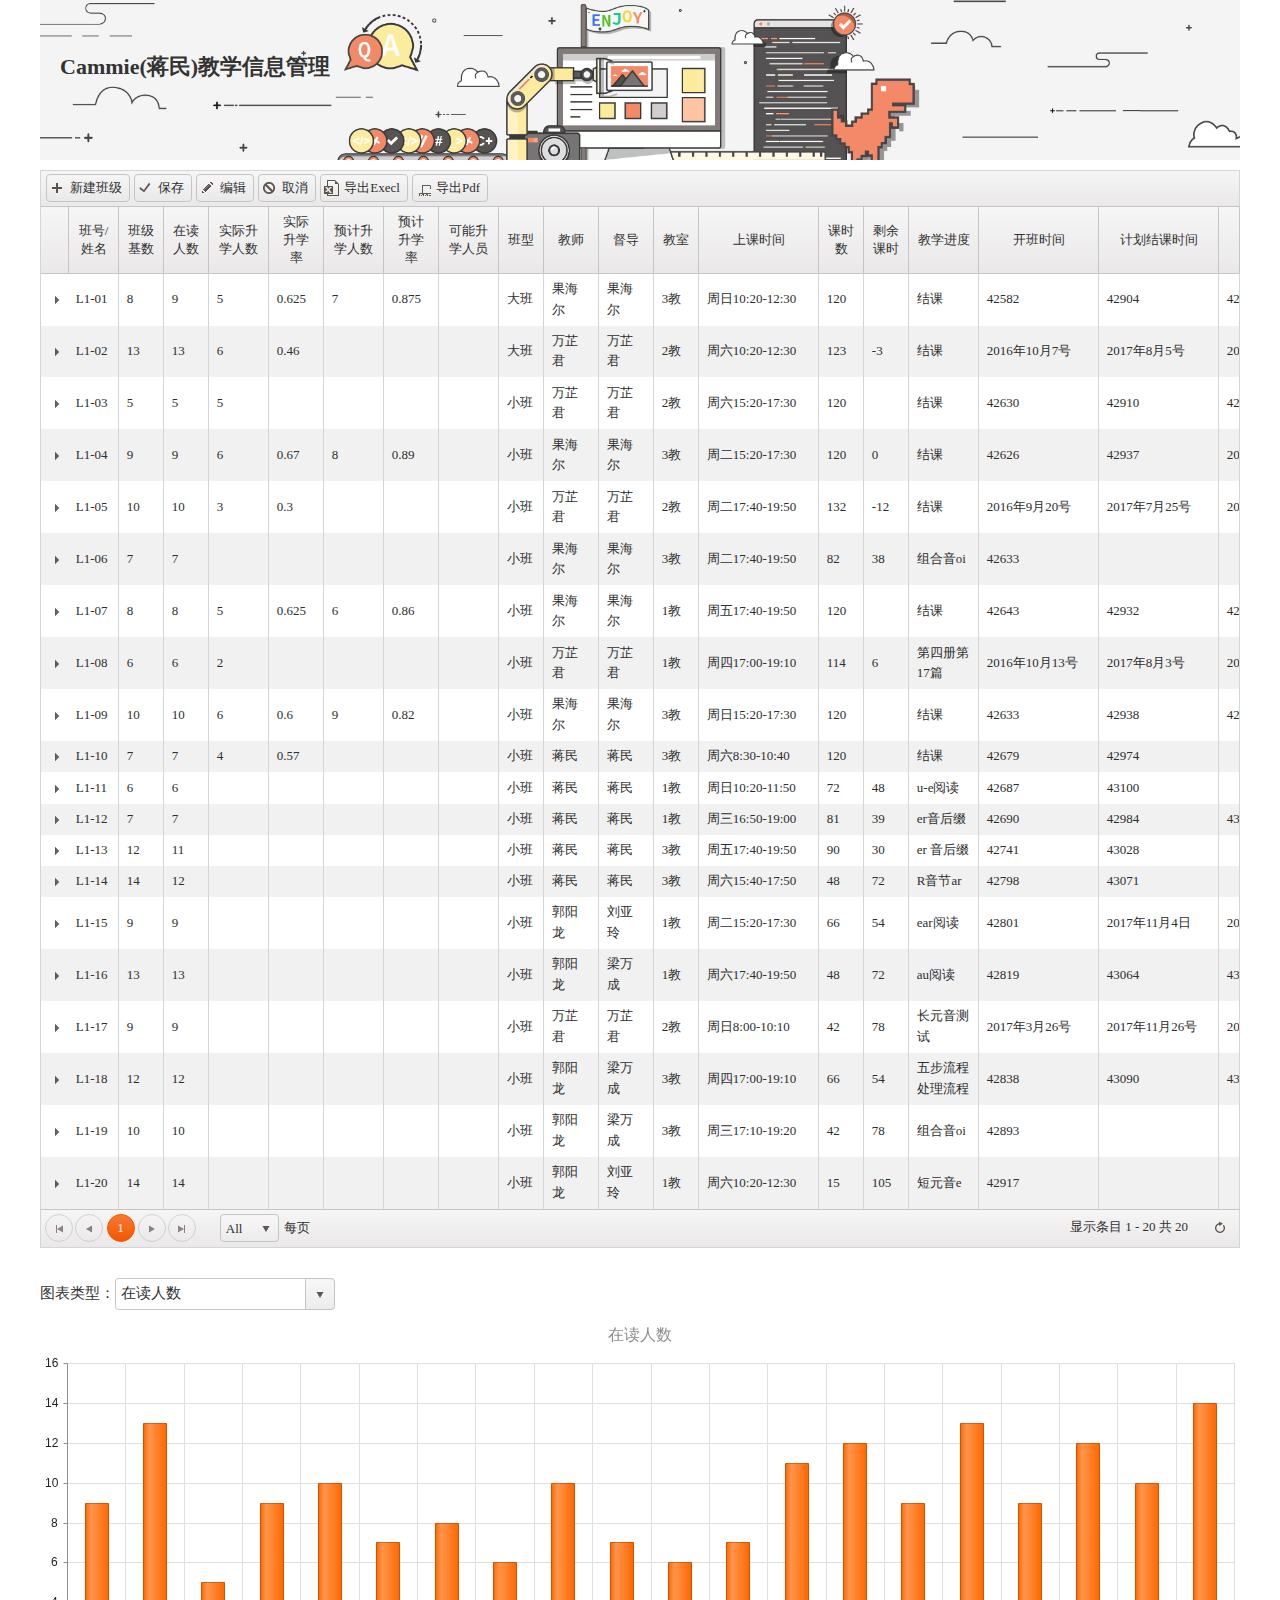
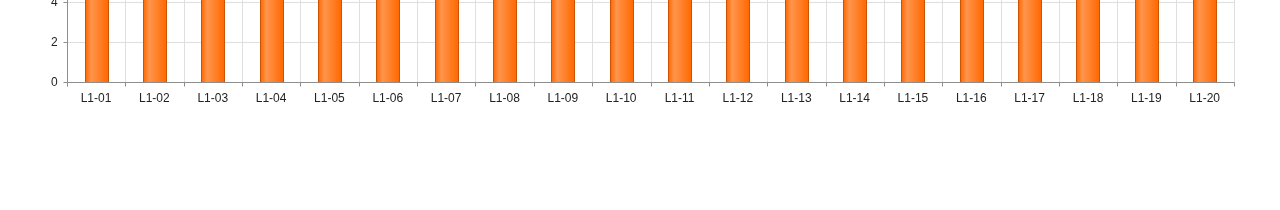
==== index.html @ ca23322d "first commit" ====
<!DOCTYPE html>
<html>
<head>
<title>教学信息管理系统</title>
<meta charset="utf-8">
<link href="KendoUI/styles/kendo.common.min.css" rel="stylesheet"> 
<link href="KendoUI/styles/kendo.rtl.min.css" rel="stylesheet"> 
<link href="KendoUI/styles/kendo.default.min.css" rel="stylesheet"> 
<link href="KendoUI/styles/kendo.dataviz.min.css" rel="stylesheet"> 
<link href="KendoUI/styles/kendo.dataviz.default.min.css" rel="stylesheet"> 
<link href="css/smallSystem.css" rel="stylesheet">
<script src="KendoUI/js/jquery.min.js" type="text/javascript"></script> 
<script src="KendoUI/js/jszip.min.js"></script>
<script src="KendoUI/js/kendo.all.min.js" type="text/javascript"></script>
<!-- <script src="KendoUI/js/console.js" type="text/javascript"></script>  -->
<script src="KendoUI/js/messages/kendo.messages.zh-CN.js" type="text/javascript"></script>
<script src="KendoUI/js/cultures/kendo.culture.zh-CN.js" type="text/javascript"></script>
<style>
#grid{
  font-size: 13px;
}
/*自动换行*/
.k-grid-header th.k-header > .k-link {
  overflow: visible !important;
  word-wrap:break-word !important;
  white-space:normal !important;
  word-break:break-all;
  table-layout:fixed !important;
}
/*自动换行*/
.k-grid-header th.k-header {
    vertical-align: middle !important;
    height: auto !important;
    table-layout:fixed !important;
    text-align: center !important;
    white-space: normal !important;
}
.k-edit-form-container {
     width: 100%; 
}
.popup-editor-table{
  margin:0 3%;
  width:94%;
}
.popup-editor-table tr{
  height:30px;
  line-height: 30px;
}
.popup-editor-table tr td label{
  display: inline-block;
  width:85px;
}
.k-edit-form-container {
    margin-top:-10px;
}
.bar{
  /*width:900px;*/
  margin: 0 auto;
}
</style>

<script id="class-etail-template" type="text/x-kendo-template">
   <div class="studentGrid"></div>
</script>

<script id="popup-editor" type="text/x-kendo-template">
  <div class="tabstrip">
       <ul>
          <li class="k-state-active">班级</li>
          <li>学生</li>
       </ul>
       <div>
         <table class="popup-editor-table">
         <tbody>
           <tr>
             <td><label>班号/姓名：</label><input name="className" class="k-textbox"/></td>
             <td><label>班级基数：</label><input name="base" class="k-textbox"/></td>
           </tr>
           <tr>
             <td><label>在读人数：</label><input name="studying" class="k-textbox"/></td>
             <td><label>实际升学人数：</label><input name="actualEnrollment" class="k-textbox"/></td>
           </tr>
           <tr>
             <td><label>实际升学率：</label><input name="actualEnrollmentRate" class="k-textbox"/></td>
             <td><label>预计升学人数：</label><input name="expectEnrollment" class="k-textbox"/></td>
           </tr>
           <tr>
             <td><label>可能升学人员：</label><input name="execptEnrollmentStutents" class="k-textbox"/></td>
             <td><label>班型：</label><input name="classType" class="k-textbox"/></td>
           </tr>
           <tr>
             <td><label>教师：</label><input name="teacher" class="k-textbox"/></td>
             <td><label>督导：</label><input name="supervisor" class="k-textbox"/></td>
           </tr>
           <tr>
             <td><label>教室：</label><input name="classRoom" class="k-textbox"/></td>
             <td><label>上课时间：</label><input name="classTime" class="k-textbox"/></td>
           </tr>
           <tr>
             <td><label>课时数：</label><input name="totalHour" class="k-textbox"/></td>
             <td><label>剩余课时：</label><input name="remianHour" class="k-textbox"/></td>
           </tr>
           <tr>
             <td><label>教学进度：</label><input name="progress" class="k-textbox"/></td>
             <td><label>开班时间：</label><input name="startTime" class="k-textbox"/></td>
           </tr>
           <tr>
             <td><label>计划结课时间：</label><input name="planEndTime" class="k-textbox"/></td>
             <td><label>实际结课时间：</label><input name="actualEndTime" class="k-textbox"/></td>
           </tr>
           <tr>
             <td><label>展示课1：</label><input name="exhibitionClass1" class="k-textbox"/></td>
             <td><label>展示课2：</label><input name="exhibitionClass2" class="k-textbox"/></td>
           </tr>
         </tbody>
       </table>
    </div>
    <div>
       <table class="popup-editor-table">
         <tbody>
           <tr>
             <td><label>学生1：</label><input name="st1" class="k-textbox"/></td>
             <td><label>备注1：</label><input name="if1" class="k-textbox"/></td>
           </tr>
           <tr>
             <td><label>学生2：</label><input name="st2" class="k-textbox"/></td>
             <td><label>备注2：</label><input name="if2" class="k-textbox"/></td>
           </tr>
           <tr>
             <td><label>学生3：</label><input name="st3" class="k-textbox"/></td>
             <td><label>备注3：</label><input name="if3" class="k-textbox"/></td>
           </tr>
           <tr>
             <td><label>学生4：</label><input name="st4" class="k-textbox"/></td>
             <td><label>备注4：</label><input name="if4" class="k-textbox"/></td>
           </tr>
           <tr>
             <td><label>学生5：</label><input name="st5" class="k-textbox"/></td>
             <td><label>备注5：</label><input name="if5" class="k-textbox"/></td>
           </tr>
           <tr>
             <td><label>学生6：</label><input name="st6" class="k-textbox"/></td>
             <td><label>备注6：</label><input name="if6" class="k-textbox"/></td>
           </tr>
           <tr>
             <td><label>学生7：</label><input name="st7" class="k-textbox"/></td>
             <td><label>备注7：</label><input name="if7" class="k-textbox"/></td>
           </tr>
           <tr>
             <td><label>学生8：</label><input name="st8" class="k-textbox"/></td>
             <td><label>备注8：</label><input name="if8" class="k-textbox"/></td>
           </tr>
           <tr>
             <td><label>学生9：</label><input name="st9" class="k-textbox"/></td>
             <td><label>备注9：</label><input name="if9" class="k-textbox"/></td>
           </tr>
           <tr>
             <td><label>学生10：</label><input name="st10" class="k-textbox"/></td>
             <td><label>备注10：</label><input name="if10" class="k-textbox"/></td>
           </tr>
           <tr>
             <td><label>学生11：</label><input name="st11" class="k-textbox"/></td>
             <td><label>备注11：</label><input name="if11" class="k-textbox"/></td>
           </tr>
           <tr>
             <td><label>学生12：</label><input name="st12" class="k-textbox"/></td>
             <td><label>备注12：</label><input name="if12" class="k-textbox"/></td>
           </tr>
           <tr>
             <td><label>学生13：</label><input name="st13" class="k-textbox"/></td>
             <td><label>备注13：</label><input name="if13" class="k-textbox"/></td>
           </tr>
           <tr>
             <td><label>学生14：</label><input name="st14" class="k-textbox"/></td>
             <td><label>备注14：</label><input name="if14" class="k-textbox"/></td>
           </tr>
         </tbody>
       </table>
    </div>
  </div>
</script>

</head>
<body>
  <div class="main">
     <div id="header">
         <h5>Cammie(蒋民)教学信息管理</h5>
     </div>
     <p style="margin-bottom:10px;"></p>
     <div id="grid"></div>

     <p class="bar" style="margin-top:30px;">
       <label>图表类型：</label><input type="text" id="chartType" style="width:220px;"/>
     </p>
     <!-- 在读人数 -->
     <div id="chart" class="bar"></div>
     <p style="margin-bottom:100px;"></p>
  </div>

  <script src="js/smallSystem_teachingList.js" type="text/javascript"></script>
</body>
</html>
---- KendoUI/styles/kendo.common.min.css ----
/** 
 * Kendo UI v2016.3.914 (http://www.telerik.com/kendo-ui)                                                                                                                                               
 * Copyright 2016 Telerik AD. All rights reserved.                                                                                                                                                      
 *                                                                                                                                                                                                      
 * Kendo UI commercial licenses may be obtained at                                                                                                                                                      
 * http://www.telerik.com/purchase/license-agreement/kendo-ui-complete                                                                                                                                  
 * If you do not own a commercial license, this file shall be governed by the trial license terms.                                                                                                      
                                                                                                                                                                                                       
                                                                                                                                                                                                       
                                                                                                                                                                                                       
                                                                                                                                                                                                       
                                                                                                                                                                                                       
                                                                                                                                                                                                       
                                                                                                                                                                                                       
                                                                                                                                                                                                       
                                                                                                                                                                                                       
                                                                                                                                                                                                       
                                                                                                                                                                                                       
                                                                                                                                                                                                       
                                                                                                                                                                                                       
                                                                                                                                                                                                       
                                                                                                                                                                                                       

*/.fake{color:red}.k-common-test-class{opacity:0}.k-reset{margin:0;padding:0;border:0;outline:0;text-decoration:none;font-size:100%;list-style:none}.k-floatwrap:after,.k-grid-toolbar:after,.k-slider-items:after{content:"";display:block;clear:both;visibility:hidden;height:0;overflow:hidden}.k-floatwrap,.k-grid-toolbar,.k-slider-items{display:inline-block}.k-floatwrap,.k-grid-toolbar,.k-slider-items{display:block}.k-autocomplete,.k-autocomplete.k-state-hover,.k-block,.k-button,.k-draghandle,.k-dropdown-wrap,.k-dropdown-wrap.k-state-hover,.k-grid-header,.k-grouping-header,.k-header,.k-link.k-state-hover,.k-numeric-wrap,.k-numeric-wrap.k-state-hover,.k-pager-wrap,.k-picker-wrap,.k-picker-wrap.k-state-hover,.k-tabstrip-items .k-item,.k-textbox,.k-textbox:hover,.k-toolbar,.k-tooltip{background-repeat:repeat;background-position:0 center}.k-link:hover{text-decoration:none}.k-state-highlight>.k-link{color:inherit}.k-button,.k-input[type=text],.k-input[type=number],.k-picker-wrap .k-input,.k-textbox,.k-textbox>input{font-size:100%;font-family:inherit;border-style:solid;border-width:1px;-webkit-appearance:none}.k-block,.k-draghandle,.k-inline-block,.k-widget{border-style:solid;border-width:1px;-webkit-appearance:none}.k-block,.k-widget{line-height:normal;outline:0}.k-list-filter ::-ms-clear,.k-widget ::-ms-clear{width:0;height:0}.k-block{padding:2px}.k-button,.k-button-bare{display:inline-block;margin:0;padding:2px 7px 2px;font-family:inherit;line-height:1.72em;text-align:center;cursor:pointer;text-decoration:none}.k-button-bare.k-state-disabled,.k-button-bare.k-state-disabled:active,.k-button-bare.k-state-disabled:hover,.k-button-bare[disabled],.k-button.k-state-disabled,.k-button.k-state-disabled:active,.k-button.k-state-disabled:hover,.k-button[disabled],.k-state-disabled .k-button,.k-state-disabled .k-button-bare,.k-state-disabled .k-button-bare:active,.k-state-disabled .k-button-bare:hover,.k-state-disabled .k-button:active,.k-state-disabled .k-button:hover{cursor:default}a.k-button,a.k-button-bare{-webkit-user-select:none;-moz-user-select:none;-ms-user-select:none;user-select:none;text-decoration:none}.k-ff input.k-button{padding-bottom:.37em;padding-top:.37em}.button.k-button-bare::-moz-focus-inner,button.k-button::-moz-focus-inner,input.k-button-bare::-moz-focus-inner,input.k-button::-moz-focus-inner{padding:0;border:0}a.k-button-expand{display:block}button.k-button-expand,input[type=submit].k-button-expand,input[type=button].k-button-expand,input[type=reset].k-button-expand{width:100%}body .k-button-icon,body .k-split-button-arrow{padding-left:.4em;padding-right:.4em}.k-button-icontext{overflow:visible}.k-toolbar .k-button-icontext{padding-right:.8em}.k-button-icontext .k-icon,.k-button-icontext .k-image,.k-button-icontext .k-sprite{margin-right:3px;margin-right:.3rem;margin-left:-3px;margin-left:-.3rem}.k-button.k-button-icontext .k-icon,.k-button.k-button-icontext .k-image{vertical-align:text-top}html body .k-button-bare{background:0 0!important;color:inherit;border-width:0;opacity:.7;-webkit-box-shadow:none;box-shadow:none}html body .k-button-bare,html body .k-button-bare.k-state-active,html body .k-button-bare.k-state-active:hover,html body .k-button-bare.k-state-hover,html body .k-button-bare:active,html body .k-button-bare:hover{color:inherit}html body .k-button-bare .k-state-focused,html body .k-button-bare:focus{background:0 0;-webkit-box-shadow:none!important;box-shadow:none!important;border-color:transparent;opacity:.8}html body .k-button-bare.k-state-active,html body .k-button-bare.k-state-hover,html body .k-button-bare:active,html body .k-button-bare:hover{opacity:1}html body .k-button-bare.k-upload-button:hover{color:inherit}.k-link{cursor:pointer;outline:0;text-decoration:none}.k-grid-header span.k-link{cursor:default}.k-state-disabled,.k-state-disabled .k-button,.k-state-disabled .k-draghandle,.k-state-disabled .k-icon,.k-state-disabled .k-link,.k-state-disabled .k-upload-button input{cursor:default!important;outline:0}@media print{.k-state-disabled,.k-state-disabled .k-input{opacity:1!important}}.k-state-error{border-style:ridge}.k-state-empty{font-style:italic}.k-icon,.k-sprite,.k-tool-icon{display:inline-block;width:16px;height:16px;overflow:hidden;background-repeat:no-repeat;font-size:0;line-height:0;text-align:center;-ms-high-contrast-adjust:none}.k-button-bare .k-font-icon{overflow:visible}.k-icon.k-i-none{background-image:none!important}.k-ie8 .k-icon,.k-ie8 .k-sprite,.k-ie8 .k-tool-icon{vertical-align:middle}:root *>.k-icon,:root *>.k-sprite,:root *>.k-tool-icon{vertical-align:middle}.k-icon,.k-sprite{background-color:transparent}.k-numerictextbox .k-select .k-link span.k-i-arrow-n{background-position:0 -3px}.k-numerictextbox .k-select .k-link span.k-i-arrow-s{background-position:0 -35px}.k-state-selected .k-i-arrow-n{background-position:-16px 0}.k-button:active .k-state-selected .k-i-arrow-n,.k-button:not(.k-state-disabled):hover .k-state-selected .k-i-arrow-n,.k-link:not(.k-state-disabled):hover>.k-state-selected .k-i-arrow-n,.k-state-hover>*>.k-state-selected .k-i-arrow-n,.k-state-hover>.k-state-selected .k-i-arrow-n,.k-textbox:hover .k-state-selected .k-i-arrow-n{background-position:-32px 0}.k-numerictextbox .k-link.k-state-selected span.k-i-arrow-n,.k-numerictextbox .k-state-hover .k-link span.k-i-arrow-n{background-position:-16px -3px}.k-state-selected .k-i-arrow-s{background-position:-16px -32px}.k-button:active .k-state-selected .k-i-arrow-s,.k-button:not(.k-state-disabled):hover .k-state-selected .k-i-arrow-s,.k-link:not(.k-state-disabled):hover>.k-state-selected .k-i-arrow-s,.k-state-hover>*>.k-state-selected .k-i-arrow-s,.k-state-hover>.k-state-selected .k-i-arrow-s,.k-textbox:hover .k-state-selected .k-i-arrow-s{background-position:-32px -32px}.k-numerictextbox .k-link.k-state-selected span.k-i-arrow-s,.k-numerictextbox .k-state-hover .k-link span.k-i-arrow-s{background-position:-16px -35px}.k-grid-header th>.k-link:hover span.k-i-arrow-n{background-position:0 0}.k-grid-header th>.k-link:hover span.k-i-arrow-s{background-position:0 -32px}.k-group-indicator .k-link:hover span.k-i-sarrow-n,.k-group-indicator .k-link:hover span.k-si-arrow-n{background-position:0 -129px}.k-group-indicator .k-link:hover span.k-i-sarrow-s,.k-group-indicator .k-link:hover span.k-si-arrow-s{background-position:0 -159px}.k-group-indicator .k-button:hover span.k-group-delete,.k-group-indicator .k-button:hover span.k-i-group-delete{background-position:-32px -16px}.k-scheduler .k-scheduler-toolbar .k-nav-current .k-link .k-i-calendar{background-position:-32px -176px}.k-i-arrow-n{background-position:0 0}.k-button:active .k-i-arrow-n,.k-button:not(.k-state-disabled):hover .k-i-arrow-n,.k-link:not(.k-state-disabled):hover>.k-i-arrow-n,.k-state-hover>*>.k-i-arrow-n,.k-state-hover>.k-i-arrow-n,.k-textbox:hover .k-i-arrow-n{background-position:-16px 0}.k-i-arrow-e{background-position:0 -16px}.k-button:active .k-i-arrow-e,.k-button:not(.k-state-disabled):hover .k-i-arrow-e,.k-link:not(.k-state-disabled):hover>.k-i-arrow-e,.k-state-hover>*>.k-i-arrow-e,.k-state-hover>.k-i-arrow-e,.k-textbox:hover .k-i-arrow-e{background-position:-16px -16px}.k-rtl .k-i-arrow-w{background-position:0 -16px}.k-rtl .k-button:active .k-i-arrow-w,.k-rtl .k-button:not(.k-state-disabled):hover .k-i-arrow-w,.k-rtl .k-link:not(.k-state-disabled):hover>.k-i-arrow-w,.k-rtl .k-state-hover>*>.k-i-arrow-w,.k-rtl .k-state-hover>.k-i-arrow-w,.k-rtl .k-textbox:hover .k-i-arrow-w{background-position:-16px -16px}.k-i-arrow-s{background-position:0 -32px}.k-button:active .k-i-arrow-s,.k-button:not(.k-state-disabled):hover .k-i-arrow-s,.k-link:not(.k-state-disabled):hover>.k-i-arrow-s,.k-state-hover>*>.k-i-arrow-s,.k-state-hover>.k-i-arrow-s,.k-textbox:hover .k-i-arrow-s{background-position:-16px -32px}.k-i-arrow-w{background-position:0 -48px}.k-button:active .k-i-arrow-w,.k-button:not(.k-state-disabled):hover .k-i-arrow-w,.k-link:not(.k-state-disabled):hover>.k-i-arrow-w,.k-state-hover>*>.k-i-arrow-w,.k-state-hover>.k-i-arrow-w,.k-textbox:hover .k-i-arrow-w{background-position:-16px -48px}.k-rtl .k-i-arrow-e{background-position:0 -48px}.k-rtl .k-button:active .k-i-arrow-e,.k-rtl .k-button:not(.k-state-disabled):hover .k-i-arrow-e,.k-rtl .k-link:not(.k-state-disabled):hover>.k-i-arrow-e,.k-rtl .k-state-hover>*>.k-i-arrow-e,.k-rtl .k-state-hover>.k-i-arrow-e,.k-rtl .k-textbox:hover .k-i-arrow-e{background-position:-16px -48px}.k-i-seek-n{background-position:0 -64px}.k-button:active .k-i-seek-n,.k-button:not(.k-state-disabled):hover .k-i-seek-n,.k-link:not(.k-state-disabled):hover>.k-i-seek-n,.k-state-hover>*>.k-i-seek-n,.k-state-hover>.k-i-seek-n,.k-textbox:hover .k-i-seek-n{background-position:-16px -64px}.k-i-seek-e{background-position:0 -80px}.k-button:active .k-i-seek-e,.k-button:not(.k-state-disabled):hover .k-i-seek-e,.k-link:not(.k-state-disabled):hover>.k-i-seek-e,.k-state-hover>*>.k-i-seek-e,.k-state-hover>.k-i-seek-e,.k-textbox:hover .k-i-seek-e{background-position:-16px -80px}.k-rtl .k-i-seek-w{background-position:0 -80px}.k-rtl .k-button:active .k-i-seek-w,.k-rtl .k-button:not(.k-state-disabled):hover .k-i-seek-w,.k-rtl .k-link:not(.k-state-disabled):hover>.k-i-seek-w,.k-rtl .k-state-hover>*>.k-i-seek-w,.k-rtl .k-state-hover>.k-i-seek-w,.k-rtl .k-textbox:hover .k-i-seek-w{background-position:-16px -80px}.k-i-seek-s{background-position:0 -96px}.k-button:active .k-i-seek-s,.k-button:not(.k-state-disabled):hover .k-i-seek-s,.k-link:not(.k-state-disabled):hover>.k-i-seek-s,.k-state-hover>*>.k-i-seek-s,.k-state-hover>.k-i-seek-s,.k-textbox:hover .k-i-seek-s{background-position:-16px -96px}.k-i-seek-w{background-position:0 -112px}.k-button:active .k-i-seek-w,.k-button:not(.k-state-disabled):hover .k-i-seek-w,.k-link:not(.k-state-disabled):hover>.k-i-seek-w,.k-state-hover>*>.k-i-seek-w,.k-state-hover>.k-i-seek-w,.k-textbox:hover .k-i-seek-w{background-position:-16px -112px}.k-rtl .k-i-seek-e{background-position:0 -112px}.k-rtl .k-button:active .k-i-seek-e,.k-rtl .k-button:not(.k-state-disabled):hover .k-i-seek-e,.k-rtl .k-link:not(.k-state-disabled):hover>.k-i-seek-e,.k-rtl .k-state-hover>*>.k-i-seek-e,.k-rtl .k-state-hover>.k-i-seek-e,.k-rtl .k-textbox:hover .k-i-seek-e{background-position:-16px -112px}.k-i-sarrow-n,.k-si-arrow-n{background-position:0 -129px}.k-button:active .k-i-sarrow-n,.k-button:active .k-si-arrow-n,.k-button:not(.k-state-disabled):hover .k-i-sarrow-n,.k-button:not(.k-state-disabled):hover .k-si-arrow-n,.k-link:not(.k-state-disabled):hover>.k-i-sarrow-n,.k-link:not(.k-state-disabled):hover>.k-si-arrow-n,.k-state-hover>*>.k-i-sarrow-n,.k-state-hover>*>.k-si-arrow-n,.k-state-hover>.k-i-sarrow-n,.k-state-hover>.k-si-arrow-n,.k-textbox:hover .k-i-sarrow-n,.k-textbox:hover .k-si-arrow-n{background-position:-16px -129px}.k-i-sarrow-e,.k-si-arrow-e{background-position:0 -144px}.k-button:active .k-i-sarrow-e,.k-button:active .k-si-arrow-e,.k-button:not(.k-state-disabled):hover .k-i-sarrow-e,.k-button:not(.k-state-disabled):hover .k-si-arrow-e,.k-link:not(.k-state-disabled):hover>.k-i-sarrow-e,.k-link:not(.k-state-disabled):hover>.k-si-arrow-e,.k-state-hover>*>.k-i-sarrow-e,.k-state-hover>*>.k-si-arrow-e,.k-state-hover>.k-i-sarrow-e,.k-state-hover>.k-si-arrow-e,.k-textbox:hover .k-i-sarrow-e,.k-textbox:hover .k-si-arrow-e{background-position:-16px -144px}.k-i-sarrow-s,.k-si-arrow-s{background-position:0 -159px}.k-button:active .k-i-sarrow-s,.k-button:active .k-si-arrow-s,.k-button:not(.k-state-disabled):hover .k-i-sarrow-s,.k-button:not(.k-state-disabled):hover .k-si-arrow-s,.k-link:not(.k-state-disabled):hover>.k-i-sarrow-s,.k-link:not(.k-state-disabled):hover>.k-si-arrow-s,.k-state-hover>*>.k-i-sarrow-s,.k-state-hover>*>.k-si-arrow-s,.k-state-hover>.k-i-sarrow-s,.k-state-hover>.k-si-arrow-s,.k-textbox:hover .k-i-sarrow-s,.k-textbox:hover .k-si-arrow-s{background-position:-16px -159px}.k-i-sarrow-w,.k-si-arrow-w{background-position:0 -176px}.k-button:active .k-i-sarrow-w,.k-button:active .k-si-arrow-w,.k-button:not(.k-state-disabled):hover .k-i-sarrow-w,.k-button:not(.k-state-disabled):hover .k-si-arrow-w,.k-link:not(.k-state-disabled):hover>.k-i-sarrow-w,.k-link:not(.k-state-disabled):hover>.k-si-arrow-w,.k-state-hover>*>.k-i-sarrow-w,.k-state-hover>*>.k-si-arrow-w,.k-state-hover>.k-i-sarrow-w,.k-state-hover>.k-si-arrow-w,.k-textbox:hover .k-i-sarrow-w,.k-textbox:hover .k-si-arrow-w{background-position:-16px -176px}.k-i-arrowhead-n{background-position:0 -256px}.k-button:active .k-i-arrowhead-n,.k-button:not(.k-state-disabled):hover .k-i-arrowhead-n,.k-link:not(.k-state-disabled):hover>.k-i-arrowhead-n,.k-state-hover>*>.k-i-arrowhead-n,.k-state-hover>.k-i-arrowhead-n,.k-textbox:hover .k-i-arrowhead-n{background-position:-16px -256px}.k-i-arrowhead-e{background-position:0 -272px}.k-button:active .k-i-arrowhead-e,.k-button:not(.k-state-disabled):hover .k-i-arrowhead-e,.k-link:not(.k-state-disabled):hover>.k-i-arrowhead-e,.k-state-hover>*>.k-i-arrowhead-e,.k-state-hover>.k-i-arrowhead-e,.k-textbox:hover .k-i-arrowhead-e{background-position:-16px -272px}.k-i-arrowhead-s{background-position:0 -288px}.k-button:active .k-i-arrowhead-s,.k-button:not(.k-state-disabled):hover .k-i-arrowhead-s,.k-link:not(.k-state-disabled):hover>.k-i-arrowhead-s,.k-state-hover>*>.k-i-arrowhead-s,.k-state-hover>.k-i-arrowhead-s,.k-textbox:hover .k-i-arrowhead-s{background-position:-16px -288px}.k-i-arrowhead-w{background-position:0 -304px}.k-button:active .k-i-arrowhead-w,.k-button:not(.k-state-disabled):hover .k-i-arrowhead-w,.k-link:not(.k-state-disabled):hover>.k-i-arrowhead-w,.k-state-hover>*>.k-i-arrowhead-w,.k-state-hover>.k-i-arrowhead-w,.k-textbox:hover .k-i-arrowhead-w{background-position:-16px -304px}.k-i-expand,.k-i-plus,.k-i-plus-disabled,.k-plus,.k-plus-disabled{background-position:0 -192px}.k-button:active .k-i-expand,.k-button:active .k-i-plus,.k-button:active .k-i-plus-disabled,.k-button:active .k-plus,.k-button:active .k-plus-disabled,.k-button:not(.k-state-disabled):hover .k-i-expand,.k-button:not(.k-state-disabled):hover .k-i-plus,.k-button:not(.k-state-disabled):hover .k-i-plus-disabled,.k-button:not(.k-state-disabled):hover .k-plus,.k-button:not(.k-state-disabled):hover .k-plus-disabled,.k-link:not(.k-state-disabled):hover>.k-i-expand,.k-link:not(.k-state-disabled):hover>.k-i-plus,.k-link:not(.k-state-disabled):hover>.k-i-plus-disabled,.k-link:not(.k-state-disabled):hover>.k-plus,.k-link:not(.k-state-disabled):hover>.k-plus-disabled,.k-state-hover>*>.k-i-expand,.k-state-hover>*>.k-i-plus,.k-state-hover>*>.k-i-plus-disabled,.k-state-hover>*>.k-plus,.k-state-hover>*>.k-plus-disabled,.k-state-hover>.k-i-expand,.k-state-hover>.k-i-plus,.k-state-hover>.k-i-plus-disabled,.k-state-hover>.k-plus,.k-state-hover>.k-plus-disabled,.k-textbox:hover .k-i-expand,.k-textbox:hover .k-i-plus,.k-textbox:hover .k-i-plus-disabled,.k-textbox:hover .k-plus,.k-textbox:hover .k-plus-disabled{background-position:-16px -192px}.k-i-expand-w,.k-rtl .k-i-expand,.k-rtl .k-i-plus,.k-rtl .k-i-plus-disabled,.k-rtl .k-plus,.k-rtl .k-plus-disabled{background-position:0 -208px}.k-button:active .k-i-expand-w,.k-button:active .k-rtl .k-i-expand,.k-button:active .k-rtl .k-i-plus,.k-button:active .k-rtl .k-i-plus-disabled,.k-button:active .k-rtl .k-plus,.k-button:active .k-rtl .k-plus-disabled,.k-button:not(.k-state-disabled):hover .k-i-expand-w,.k-button:not(.k-state-disabled):hover .k-rtl .k-i-expand,.k-button:not(.k-state-disabled):hover .k-rtl .k-i-plus,.k-button:not(.k-state-disabled):hover .k-rtl .k-i-plus-disabled,.k-button:not(.k-state-disabled):hover .k-rtl .k-plus,.k-button:not(.k-state-disabled):hover .k-rtl .k-plus-disabled,.k-link:not(.k-state-disabled):hover>.k-i-expand-w,.k-link:not(.k-state-disabled):hover>.k-rtl .k-i-expand,.k-link:not(.k-state-disabled):hover>.k-rtl .k-i-plus,.k-link:not(.k-state-disabled):hover>.k-rtl .k-i-plus-disabled,.k-link:not(.k-state-disabled):hover>.k-rtl .k-plus,.k-link:not(.k-state-disabled):hover>.k-rtl .k-plus-disabled,.k-state-hover>*>.k-i-expand-w,.k-state-hover>*>.k-rtl .k-i-expand,.k-state-hover>*>.k-rtl .k-i-plus,.k-state-hover>*>.k-rtl .k-i-plus-disabled,.k-state-hover>*>.k-rtl .k-plus,.k-state-hover>*>.k-rtl .k-plus-disabled,.k-state-hover>.k-i-expand-w,.k-state-hover>.k-rtl .k-i-expand,.k-state-hover>.k-rtl .k-i-plus,.k-state-hover>.k-rtl .k-i-plus-disabled,.k-state-hover>.k-rtl .k-plus,.k-state-hover>.k-rtl .k-plus-disabled,.k-textbox:hover .k-i-expand-w,.k-textbox:hover .k-rtl .k-i-expand,.k-textbox:hover .k-rtl .k-i-plus,.k-textbox:hover .k-rtl .k-i-plus-disabled,.k-textbox:hover .k-rtl .k-plus,.k-textbox:hover .k-rtl .k-plus-disabled{background-position:-16px -208px}.k-i-collapse,.k-i-minus,.k-i-minus-disabled,.k-minus,.k-minus-disabled{background-position:0 -224px}.k-button:active .k-i-collapse,.k-button:active .k-i-minus,.k-button:active .k-i-minus-disabled,.k-button:active .k-minus,.k-button:active .k-minus-disabled,.k-button:not(.k-state-disabled):hover .k-i-collapse,.k-button:not(.k-state-disabled):hover .k-i-minus,.k-button:not(.k-state-disabled):hover .k-i-minus-disabled,.k-button:not(.k-state-disabled):hover .k-minus,.k-button:not(.k-state-disabled):hover .k-minus-disabled,.k-link:not(.k-state-disabled):hover>.k-i-collapse,.k-link:not(.k-state-disabled):hover>.k-i-minus,.k-link:not(.k-state-disabled):hover>.k-i-minus-disabled,.k-link:not(.k-state-disabled):hover>.k-minus,.k-link:not(.k-state-disabled):hover>.k-minus-disabled,.k-state-hover>*>.k-i-collapse,.k-state-hover>*>.k-i-minus,.k-state-hover>*>.k-i-minus-disabled,.k-state-hover>*>.k-minus,.k-state-hover>*>.k-minus-disabled,.k-state-hover>.k-i-collapse,.k-state-hover>.k-i-minus,.k-state-hover>.k-i-minus-disabled,.k-state-hover>.k-minus,.k-state-hover>.k-minus-disabled,.k-textbox:hover .k-i-collapse,.k-textbox:hover .k-i-minus,.k-textbox:hover .k-i-minus-disabled,.k-textbox:hover .k-minus,.k-textbox:hover .k-minus-disabled{background-position:-16px -224px}.k-i-collapse-w,.k-rtl .k-i-collapse,.k-rtl .k-i-minus,.k-rtl .k-i-minus-disabled,.k-rtl .k-minus,.k-rtl .k-minus-disabled{background-position:0 -240px}.k-button:active .k-i-collapse-w,.k-button:active .k-rtl .k-i-collapse,.k-button:active .k-rtl .k-i-minus,.k-button:active .k-rtl .k-i-minus-disabled,.k-button:active .k-rtl .k-minus,.k-button:active .k-rtl .k-minus-disabled,.k-button:not(.k-state-disabled):hover .k-i-collapse-w,.k-button:not(.k-state-disabled):hover .k-rtl .k-i-collapse,.k-button:not(.k-state-disabled):hover .k-rtl .k-i-minus,.k-button:not(.k-state-disabled):hover .k-rtl .k-i-minus-disabled,.k-button:not(.k-state-disabled):hover .k-rtl .k-minus,.k-button:not(.k-state-disabled):hover .k-rtl .k-minus-disabled,.k-link:not(.k-state-disabled):hover>.k-i-collapse-w,.k-link:not(.k-state-disabled):hover>.k-rtl .k-i-collapse,.k-link:not(.k-state-disabled):hover>.k-rtl .k-i-minus,.k-link:not(.k-state-disabled):hover>.k-rtl .k-i-minus-disabled,.k-link:not(.k-state-disabled):hover>.k-rtl .k-minus,.k-link:not(.k-state-disabled):hover>.k-rtl .k-minus-disabled,.k-state-hover>*>.k-i-collapse-w,.k-state-hover>*>.k-rtl .k-i-collapse,.k-state-hover>*>.k-rtl .k-i-minus,.k-state-hover>*>.k-rtl .k-i-minus-disabled,.k-state-hover>*>.k-rtl .k-minus,.k-state-hover>*>.k-rtl .k-minus-disabled,.k-state-hover>.k-i-collapse-w,.k-state-hover>.k-rtl .k-i-collapse,.k-state-hover>.k-rtl .k-i-minus,.k-state-hover>.k-rtl .k-i-minus-disabled,.k-state-hover>.k-rtl .k-minus,.k-state-hover>.k-rtl .k-minus-disabled,.k-textbox:hover .k-i-collapse-w,.k-textbox:hover .k-rtl .k-i-collapse,.k-textbox:hover .k-rtl .k-i-minus,.k-textbox:hover .k-rtl .k-i-minus-disabled,.k-textbox:hover .k-rtl .k-minus,.k-textbox:hover .k-rtl .k-minus-disabled{background-position:-16px -240px}.k-edit,.k-i-edit,.k-i-pencil{background-position:-32px 0}.k-button:active .k-edit,.k-button:active .k-i-edit,.k-button:active .k-i-pencil,.k-button:not(.k-state-disabled):hover .k-edit,.k-button:not(.k-state-disabled):hover .k-i-edit,.k-button:not(.k-state-disabled):hover .k-i-pencil,.k-link:not(.k-state-disabled):hover>.k-edit,.k-link:not(.k-state-disabled):hover>.k-i-edit,.k-link:not(.k-state-disabled):hover>.k-i-pencil,.k-state-hover>*>.k-edit,.k-state-hover>*>.k-i-edit,.k-state-hover>*>.k-i-pencil,.k-state-hover>.k-edit,.k-state-hover>.k-i-edit,.k-state-hover>.k-i-pencil,.k-textbox:hover .k-edit,.k-textbox:hover .k-i-edit,.k-textbox:hover .k-i-pencil{background-position:-48px 0}.k-delete,.k-group-delete,.k-i-close,.k-i-delete,.k-i-group-delete{background-position:-32px -16px}.k-button:active .k-delete,.k-button:active .k-group-delete,.k-button:active .k-i-close,.k-button:active .k-i-delete,.k-button:active .k-i-group-delete,.k-button:not(.k-state-disabled):hover .k-delete,.k-button:not(.k-state-disabled):hover .k-group-delete,.k-button:not(.k-state-disabled):hover .k-i-close,.k-button:not(.k-state-disabled):hover .k-i-delete,.k-button:not(.k-state-disabled):hover .k-i-group-delete,.k-link:not(.k-state-disabled):hover>.k-delete,.k-link:not(.k-state-disabled):hover>.k-group-delete,.k-link:not(.k-state-disabled):hover>.k-i-close,.k-link:not(.k-state-disabled):hover>.k-i-delete,.k-link:not(.k-state-disabled):hover>.k-i-group-delete,.k-state-hover>*>.k-delete,.k-state-hover>*>.k-group-delete,.k-state-hover>*>.k-i-close,.k-state-hover>*>.k-i-delete,.k-state-hover>*>.k-i-group-delete,.k-state-hover>.k-delete,.k-state-hover>.k-group-delete,.k-state-hover>.k-i-close,.k-state-hover>.k-i-delete,.k-state-hover>.k-i-group-delete,.k-textbox:hover .k-delete,.k-textbox:hover .k-group-delete,.k-textbox:hover .k-i-close,.k-textbox:hover .k-i-delete,.k-textbox:hover .k-i-group-delete{background-position:-48px -16px}.k-si-close{background-position:-160px -80px}.k-button:active .k-si-close,.k-button:not(.k-state-disabled):hover .k-si-close,.k-link:not(.k-state-disabled):hover>.k-si-close,.k-state-hover>*>.k-si-close,.k-state-hover>.k-si-close,.k-textbox:hover .k-si-close{background-position:-176px -80px}.k-multiselect .k-delete,.k-multiselect .k-i-delete{background-position:-160px -80px}.k-multiselect .k-state-hover .k-delete,.k-multiselect .k-state-hover .k-i-delete{background-position:-176px -80px}.k-i-insert,.k-i-tick,.k-i-update,.k-insert,.k-update{background-position:-32px -32px}.k-button:active .k-i-insert,.k-button:active .k-i-tick,.k-button:active .k-i-update,.k-button:active .k-insert,.k-button:active .k-update,.k-button:not(.k-state-disabled):hover .k-i-insert,.k-button:not(.k-state-disabled):hover .k-i-tick,.k-button:not(.k-state-disabled):hover .k-i-update,.k-button:not(.k-state-disabled):hover .k-insert,.k-button:not(.k-state-disabled):hover .k-update,.k-link:not(.k-state-disabled):hover>.k-i-insert,.k-link:not(.k-state-disabled):hover>.k-i-tick,.k-link:not(.k-state-disabled):hover>.k-i-update,.k-link:not(.k-state-disabled):hover>.k-insert,.k-link:not(.k-state-disabled):hover>.k-update,.k-state-hover>*>.k-i-insert,.k-state-hover>*>.k-i-tick,.k-state-hover>*>.k-i-update,.k-state-hover>*>.k-insert,.k-state-hover>*>.k-update,.k-state-hover>.k-i-insert,.k-state-hover>.k-i-tick,.k-state-hover>.k-i-update,.k-state-hover>.k-insert,.k-state-hover>.k-update,.k-textbox:hover .k-i-insert,.k-textbox:hover .k-i-tick,.k-textbox:hover .k-i-update,.k-textbox:hover .k-insert,.k-textbox:hover .k-update{background-position:-48px -32px}.k-check:checked,.k-mobile-list .k-edit-field [type=checkbox],.k-mobile-list .k-edit-field [type=radio]{background-position:-32px -32px}.k-button:active .k-check:checked,.k-button:active .k-mobile-list .k-edit-field [type=checkbox],.k-button:active .k-mobile-list .k-edit-field [type=radio],.k-button:not(.k-state-disabled):hover .k-check:checked,.k-button:not(.k-state-disabled):hover .k-mobile-list .k-edit-field [type=checkbox],.k-button:not(.k-state-disabled):hover .k-mobile-list .k-edit-field [type=radio],.k-link:not(.k-state-disabled):hover>.k-check:checked,.k-link:not(.k-state-disabled):hover>.k-mobile-list .k-edit-field [type=checkbox],.k-link:not(.k-state-disabled):hover>.k-mobile-list .k-edit-field [type=radio],.k-state-hover>*>.k-check:checked,.k-state-hover>*>.k-mobile-list .k-edit-field [type=checkbox],.k-state-hover>*>.k-mobile-list .k-edit-field [type=radio],.k-state-hover>.k-check:checked,.k-state-hover>.k-mobile-list .k-edit-field [type=checkbox],.k-state-hover>.k-mobile-list .k-edit-field [type=radio],.k-textbox:hover .k-check:checked,.k-textbox:hover .k-mobile-list .k-edit-field [type=checkbox],.k-textbox:hover .k-mobile-list .k-edit-field [type=radio]{background-position:-48px -32px}.k-cancel,.k-denied,.k-i-cancel,.k-i-denied{background-position:-32px -48px}.k-button:active .k-cancel,.k-button:active .k-denied,.k-button:active .k-i-cancel,.k-button:active .k-i-denied,.k-button:not(.k-state-disabled):hover .k-cancel,.k-button:not(.k-state-disabled):hover .k-denied,.k-button:not(.k-state-disabled):hover .k-i-cancel,.k-button:not(.k-state-disabled):hover .k-i-denied,.k-link:not(.k-state-disabled):hover>.k-cancel,.k-link:not(.k-state-disabled):hover>.k-denied,.k-link:not(.k-state-disabled):hover>.k-i-cancel,.k-link:not(.k-state-disabled):hover>.k-i-denied,.k-state-hover>*>.k-cancel,.k-state-hover>*>.k-denied,.k-state-hover>*>.k-i-cancel,.k-state-hover>*>.k-i-denied,.k-state-hover>.k-cancel,.k-state-hover>.k-denied,.k-state-hover>.k-i-cancel,.k-state-hover>.k-i-denied,.k-textbox:hover .k-cancel,.k-textbox:hover .k-denied,.k-textbox:hover .k-i-cancel,.k-textbox:hover .k-i-denied{background-position:-48px -48px}.k-add,.k-i-add,.k-i-plus{background-position:-32px -64px}.k-button:active .k-add,.k-button:active .k-i-add,.k-button:active .k-i-plus,.k-button:not(.k-state-disabled):hover .k-add,.k-button:not(.k-state-disabled):hover .k-i-add,.k-button:not(.k-state-disabled):hover .k-i-plus,.k-link:not(.k-state-disabled):hover>.k-add,.k-link:not(.k-state-disabled):hover>.k-i-add,.k-link:not(.k-state-disabled):hover>.k-i-plus,.k-state-hover>*>.k-add,.k-state-hover>*>.k-i-add,.k-state-hover>*>.k-i-plus,.k-state-hover>.k-add,.k-state-hover>.k-i-add,.k-state-hover>.k-i-plus,.k-textbox:hover .k-add,.k-textbox:hover .k-i-add,.k-textbox:hover .k-i-plus{background-position:-48px -64px}.k-filter,.k-i-filter,.k-i-funnel{background-position:-32px -80px}.k-button:active .k-filter,.k-button:active .k-i-filter,.k-button:active .k-i-funnel,.k-button:not(.k-state-disabled):hover .k-filter,.k-button:not(.k-state-disabled):hover .k-i-filter,.k-button:not(.k-state-disabled):hover .k-i-funnel,.k-link:not(.k-state-disabled):hover>.k-filter,.k-link:not(.k-state-disabled):hover>.k-i-filter,.k-link:not(.k-state-disabled):hover>.k-i-funnel,.k-state-hover>*>.k-filter,.k-state-hover>*>.k-i-filter,.k-state-hover>*>.k-i-funnel,.k-state-hover>.k-filter,.k-state-hover>.k-i-filter,.k-state-hover>.k-i-funnel,.k-textbox:hover .k-filter,.k-textbox:hover .k-i-filter,.k-textbox:hover .k-i-funnel{background-position:-48px -80px}.k-clear-filter,.k-i-clear-filter,.k-i-funnel-clear{background-position:-32px -96px}.k-button:active .k-clear-filter,.k-button:active .k-i-clear-filter,.k-button:active .k-i-funnel-clear,.k-button:not(.k-state-disabled):hover .k-clear-filter,.k-button:not(.k-state-disabled):hover .k-i-clear-filter,.k-button:not(.k-state-disabled):hover .k-i-funnel-clear,.k-link:not(.k-state-disabled):hover>.k-clear-filter,.k-link:not(.k-state-disabled):hover>.k-i-clear-filter,.k-link:not(.k-state-disabled):hover>.k-i-funnel-clear,.k-state-hover>*>.k-clear-filter,.k-state-hover>*>.k-i-clear-filter,.k-state-hover>*>.k-i-funnel-clear,.k-state-hover>.k-clear-filter,.k-state-hover>.k-i-clear-filter,.k-state-hover>.k-i-funnel-clear,.k-textbox:hover .k-clear-filter,.k-textbox:hover .k-i-clear-filter,.k-textbox:hover .k-i-funnel-clear{background-position:-48px -96px}.k-i-lock{background-position:-64px 0}.k-button:active .k-i-lock,.k-button:not(.k-state-disabled):hover .k-i-lock,.k-link:not(.k-state-disabled):hover>.k-i-lock,.k-state-hover>*>.k-i-lock,.k-state-hover>.k-i-lock,.k-textbox:hover .k-i-lock{background-position:-80px 0}.k-i-unlock{background-position:-64px -16px}.k-button:active .k-i-unlock,.k-button:not(.k-state-disabled):hover .k-i-unlock,.k-link:not(.k-state-disabled):hover>.k-i-unlock,.k-state-hover>*>.k-i-unlock,.k-state-hover>.k-i-unlock,.k-textbox:hover .k-i-unlock{background-position:-80px -16px}.k-i-refresh{background-position:-32px -112px}.k-button:active .k-i-refresh,.k-button:not(.k-state-disabled):hover .k-i-refresh,.k-link:not(.k-state-disabled):hover>.k-i-refresh,.k-state-hover>*>.k-i-refresh,.k-state-hover>.k-i-refresh,.k-textbox:hover .k-i-refresh{background-position:-48px -112px}.k-i-exception{background-position:-160px -304px}.k-button:active .k-i-exception,.k-button:not(.k-state-disabled):hover .k-i-exception,.k-link:not(.k-state-disabled):hover>.k-i-exception,.k-state-hover>*>.k-i-exception,.k-state-hover>.k-i-exception,.k-textbox:hover .k-i-exception{background-position:-176px -304px}.k-i-restore{background-position:-32px -128px}.k-button:active .k-i-restore,.k-button:not(.k-state-disabled):hover .k-i-restore,.k-link:not(.k-state-disabled):hover>.k-i-restore,.k-state-hover>*>.k-i-restore,.k-state-hover>.k-i-restore,.k-textbox:hover .k-i-restore{background-position:-48px -128px}.k-i-maximize{background-position:-32px -144px}.k-button:active .k-i-maximize,.k-button:not(.k-state-disabled):hover .k-i-maximize,.k-link:not(.k-state-disabled):hover>.k-i-maximize,.k-state-hover>*>.k-i-maximize,.k-state-hover>.k-i-maximize,.k-textbox:hover .k-i-maximize{background-position:-48px -144px}.k-i-minimize{background-position:-64px -288px}.k-button:active .k-i-minimize,.k-button:not(.k-state-disabled):hover .k-i-minimize,.k-link:not(.k-state-disabled):hover>.k-i-minimize,.k-state-hover>*>.k-i-minimize,.k-state-hover>.k-i-minimize,.k-textbox:hover .k-i-minimize{background-position:-80px -288px}.k-i-pin{background-position:-160px -256px}.k-button:active .k-i-pin,.k-button:not(.k-state-disabled):hover .k-i-pin,.k-link:not(.k-state-disabled):hover>.k-i-pin,.k-state-hover>*>.k-i-pin,.k-state-hover>.k-i-pin,.k-textbox:hover .k-i-pin{background-position:-176px -256px}.k-i-unpin{background-position:-160px -272px}.k-button:active .k-i-unpin,.k-button:not(.k-state-disabled):hover .k-i-unpin,.k-link:not(.k-state-disabled):hover>.k-i-unpin,.k-state-hover>*>.k-i-unpin,.k-state-hover>.k-i-unpin,.k-textbox:hover .k-i-unpin{background-position:-176px -272px}.k-i-resize-se,.k-resize-se{background-position:-32px -160px}.k-button:active .k-i-resize-se,.k-button:active .k-resize-se,.k-button:not(.k-state-disabled):hover .k-i-resize-se,.k-button:not(.k-state-disabled):hover .k-resize-se,.k-link:not(.k-state-disabled):hover>.k-i-resize-se,.k-link:not(.k-state-disabled):hover>.k-resize-se,.k-state-hover>*>.k-i-resize-se,.k-state-hover>*>.k-resize-se,.k-state-hover>.k-i-resize-se,.k-state-hover>.k-resize-se,.k-textbox:hover .k-i-resize-se,.k-textbox:hover .k-resize-se{background-position:-48px -160px}.k-i-calendar{background-position:-32px -176px}.k-button:active .k-i-calendar,.k-button:not(.k-state-disabled):hover .k-i-calendar,.k-link:not(.k-state-disabled):hover>.k-i-calendar,.k-state-hover>*>.k-i-calendar,.k-state-hover>.k-i-calendar,.k-textbox:hover .k-i-calendar{background-position:-48px -176px}.k-i-clock{background-position:-32px -192px}.k-button:active .k-i-clock,.k-button:not(.k-state-disabled):hover .k-i-clock,.k-link:not(.k-state-disabled):hover>.k-i-clock,.k-state-hover>*>.k-i-clock,.k-state-hover>.k-i-clock,.k-textbox:hover .k-i-clock{background-position:-48px -192px}.k-i-splus,.k-si-plus{background-position:-32px -208px}.k-button:active .k-i-splus,.k-button:active .k-si-plus,.k-button:not(.k-state-disabled):hover .k-i-splus,.k-button:not(.k-state-disabled):hover .k-si-plus,.k-link:not(.k-state-disabled):hover>.k-i-splus,.k-link:not(.k-state-disabled):hover>.k-si-plus,.k-state-hover>*>.k-i-splus,.k-state-hover>*>.k-si-plus,.k-state-hover>.k-i-splus,.k-state-hover>.k-si-plus,.k-textbox:hover .k-i-splus,.k-textbox:hover .k-si-plus{background-position:-48px -208px}.k-i-sminus,.k-si-minus{background-position:-32px -224px}.k-button:active .k-i-sminus,.k-button:active .k-si-minus,.k-button:not(.k-state-disabled):hover .k-i-sminus,.k-button:not(.k-state-disabled):hover .k-si-minus,.k-link:not(.k-state-disabled):hover>.k-i-sminus,.k-link:not(.k-state-disabled):hover>.k-si-minus,.k-state-hover>*>.k-i-sminus,.k-state-hover>*>.k-si-minus,.k-state-hover>.k-i-sminus,.k-state-hover>.k-si-minus,.k-textbox:hover .k-i-sminus,.k-textbox:hover .k-si-minus{background-position:-48px -224px}.k-i-search{background-position:-32px -240px}.k-button:active .k-i-search,.k-button:not(.k-state-disabled):hover .k-i-search,.k-link:not(.k-state-disabled):hover>.k-i-search,.k-state-hover>*>.k-i-search,.k-state-hover>.k-i-search,.k-textbox:hover .k-i-search{background-position:-48px -240px}.k-i-custom{background-position:-115px -113px}.k-button:active .k-i-custom,.k-button:not(.k-state-disabled):hover .k-i-custom,.k-link:not(.k-state-disabled):hover>.k-i-custom,.k-state-hover>*>.k-i-custom,.k-state-hover>.k-i-custom,.k-textbox:hover .k-i-custom{background-position:-141px -113px}.k-editor .k-i-custom{background-position:-111px -109px}.k-i-view-html,.k-viewHtml{background-position:-288px -120px}.k-i-insert-n,.k-i-insert-top,.k-insert-top{background-position:-160px -32px}.k-button:active .k-i-insert-n,.k-button:active .k-i-insert-top,.k-button:active .k-insert-top,.k-button:not(.k-state-disabled):hover .k-i-insert-n,.k-button:not(.k-state-disabled):hover .k-i-insert-top,.k-button:not(.k-state-disabled):hover .k-insert-top,.k-link:not(.k-state-disabled):hover>.k-i-insert-n,.k-link:not(.k-state-disabled):hover>.k-i-insert-top,.k-link:not(.k-state-disabled):hover>.k-insert-top,.k-state-hover>*>.k-i-insert-n,.k-state-hover>*>.k-i-insert-top,.k-state-hover>*>.k-insert-top,.k-state-hover>.k-i-insert-n,.k-state-hover>.k-i-insert-top,.k-state-hover>.k-insert-top,.k-textbox:hover .k-i-insert-n,.k-textbox:hover .k-i-insert-top,.k-textbox:hover .k-insert-top{background-position:-176px -32px}.k-i-insert-m,.k-i-insert-middle,.k-insert-middle{background-position:-160px -48px}.k-button:active .k-i-insert-m,.k-button:active .k-i-insert-middle,.k-button:active .k-insert-middle,.k-button:not(.k-state-disabled):hover .k-i-insert-m,.k-button:not(.k-state-disabled):hover .k-i-insert-middle,.k-button:not(.k-state-disabled):hover .k-insert-middle,.k-link:not(.k-state-disabled):hover>.k-i-insert-m,.k-link:not(.k-state-disabled):hover>.k-i-insert-middle,.k-link:not(.k-state-disabled):hover>.k-insert-middle,.k-state-hover>*>.k-i-insert-m,.k-state-hover>*>.k-i-insert-middle,.k-state-hover>*>.k-insert-middle,.k-state-hover>.k-i-insert-m,.k-state-hover>.k-i-insert-middle,.k-state-hover>.k-insert-middle,.k-textbox:hover .k-i-insert-m,.k-textbox:hover .k-i-insert-middle,.k-textbox:hover .k-insert-middle{background-position:-176px -48px}.k-i-insert-bottom,.k-i-insert-s,.k-insert-bottom{background-position:-160px -64px}.k-button:active .k-i-insert-bottom,.k-button:active .k-i-insert-s,.k-button:active .k-insert-bottom,.k-button:not(.k-state-disabled):hover .k-i-insert-bottom,.k-button:not(.k-state-disabled):hover .k-i-insert-s,.k-button:not(.k-state-disabled):hover .k-insert-bottom,.k-link:not(.k-state-disabled):hover>.k-i-insert-bottom,.k-link:not(.k-state-disabled):hover>.k-i-insert-s,.k-link:not(.k-state-disabled):hover>.k-insert-bottom,.k-state-hover>*>.k-i-insert-bottom,.k-state-hover>*>.k-i-insert-s,.k-state-hover>*>.k-insert-bottom,.k-state-hover>.k-i-insert-bottom,.k-state-hover>.k-i-insert-s,.k-state-hover>.k-insert-bottom,.k-textbox:hover .k-i-insert-bottom,.k-textbox:hover .k-i-insert-s,.k-textbox:hover .k-insert-bottom{background-position:-176px -64px}.k-drop-hint{background-position:0 -326px}.k-i-error,.k-i-info,.k-i-note,.k-i-success,.k-i-warning,.k-warning{background-position:-160px -240px}.k-button:active .k-i-error,.k-button:active .k-i-info,.k-button:active .k-i-note,.k-button:active .k-i-success,.k-button:active .k-i-warning,.k-button:active .k-warning,.k-button:not(.k-state-disabled):hover .k-i-error,.k-button:not(.k-state-disabled):hover .k-i-info,.k-button:not(.k-state-disabled):hover .k-i-note,.k-button:not(.k-state-disabled):hover .k-i-success,.k-button:not(.k-state-disabled):hover .k-i-warning,.k-button:not(.k-state-disabled):hover .k-warning,.k-link:not(.k-state-disabled):hover>.k-i-error,.k-link:not(.k-state-disabled):hover>.k-i-info,.k-link:not(.k-state-disabled):hover>.k-i-note,.k-link:not(.k-state-disabled):hover>.k-i-success,.k-link:not(.k-state-disabled):hover>.k-i-warning,.k-link:not(.k-state-disabled):hover>.k-warning,.k-state-hover>*>.k-i-error,.k-state-hover>*>.k-i-info,.k-state-hover>*>.k-i-note,.k-state-hover>*>.k-i-success,.k-state-hover>*>.k-i-warning,.k-state-hover>*>.k-warning,.k-state-hover>.k-i-error,.k-state-hover>.k-i-info,.k-state-hover>.k-i-note,.k-state-hover>.k-i-success,.k-state-hover>.k-i-warning,.k-state-hover>.k-warning,.k-textbox:hover .k-i-error,.k-textbox:hover .k-i-info,.k-textbox:hover .k-i-note,.k-textbox:hover .k-i-success,.k-textbox:hover .k-i-warning,.k-textbox:hover .k-warning{background-position:-176px -240px}.k-i-sort-asc{background-position:-112px -240px}.k-button:active .k-i-sort-asc,.k-button:not(.k-state-disabled):hover .k-i-sort-asc,.k-link:not(.k-state-disabled):hover>.k-i-sort-asc,.k-state-hover>*>.k-i-sort-asc,.k-state-hover>.k-i-sort-asc,.k-textbox:hover .k-i-sort-asc{background-position:-128px -240px}.k-i-sort-desc{background-position:-112px -256px}.k-button:active .k-i-sort-desc,.k-button:not(.k-state-disabled):hover .k-i-sort-desc,.k-link:not(.k-state-disabled):hover>.k-i-sort-desc,.k-state-hover>*>.k-i-sort-desc,.k-state-hover>.k-i-sort-desc,.k-textbox:hover .k-i-sort-desc{background-position:-128px -256px}.k-i-group{background-position:-112px -272px}.k-button:active .k-i-group,.k-button:not(.k-state-disabled):hover .k-i-group,.k-link:not(.k-state-disabled):hover>.k-i-group,.k-state-hover>*>.k-i-group,.k-state-hover>.k-i-group,.k-textbox:hover .k-i-group{background-position:-128px -272px}.k-i-ungroup{background-position:-112px -288px}.k-button:active .k-i-ungroup,.k-button:not(.k-state-disabled):hover .k-i-ungroup,.k-link:not(.k-state-disabled):hover>.k-i-ungroup,.k-state-hover>*>.k-i-ungroup,.k-state-hover>.k-i-ungroup,.k-textbox:hover .k-i-ungroup{background-position:-128px -288px}.k-i-columns{background-position:-112px -304px}.k-button:active .k-i-columns,.k-button:not(.k-state-disabled):hover .k-i-columns,.k-link:not(.k-state-disabled):hover>.k-i-columns,.k-state-hover>*>.k-i-columns,.k-state-hover>.k-i-columns,.k-textbox:hover .k-i-columns{background-position:-128px -304px}.k-i-hbars{background-position:-64px -32px}.k-button:active .k-i-hbars,.k-button:not(.k-state-disabled):hover .k-i-hbars,.k-link:not(.k-state-disabled):hover>.k-i-hbars,.k-state-hover>*>.k-i-hbars,.k-state-hover>.k-i-hbars,.k-textbox:hover .k-i-hbars{background-position:-80px -32px}.k-i-vbars{background-position:-64px -48px}.k-button:active .k-i-vbars,.k-button:not(.k-state-disabled):hover .k-i-vbars,.k-link:not(.k-state-disabled):hover>.k-i-vbars,.k-state-hover>*>.k-i-vbars,.k-state-hover>.k-i-vbars,.k-textbox:hover .k-i-vbars{background-position:-80px -48px}.k-i-sum{background-position:-64px -64px}.k-button:active .k-i-sum,.k-button:not(.k-state-disabled):hover .k-i-sum,.k-link:not(.k-state-disabled):hover>.k-i-sum,.k-state-hover>*>.k-i-sum,.k-state-hover>.k-i-sum,.k-textbox:hover .k-i-sum{background-position:-80px -64px}.k-i-pdf{background-position:-64px -80px}.k-button:active .k-i-pdf,.k-button:not(.k-state-disabled):hover .k-i-pdf,.k-link:not(.k-state-disabled):hover>.k-i-pdf,.k-state-hover>*>.k-i-pdf,.k-state-hover>.k-i-pdf,.k-textbox:hover .k-i-pdf{background-position:-80px -80px}.k-i-excel{background-position:-64px -96px}.k-button:active .k-i-excel,.k-button:not(.k-state-disabled):hover .k-i-excel,.k-link:not(.k-state-disabled):hover>.k-i-excel,.k-state-hover>*>.k-i-excel,.k-state-hover>.k-i-excel,.k-textbox:hover .k-i-excel{background-position:-80px -96px}.k-i-rotatecw{background-position:-64px -112px}.k-button:active .k-i-rotatecw,.k-button:not(.k-state-disabled):hover .k-i-rotatecw,.k-link:not(.k-state-disabled):hover>.k-i-rotatecw,.k-state-hover>*>.k-i-rotatecw,.k-state-hover>.k-i-rotatecw,.k-textbox:hover .k-i-rotatecw{background-position:-80px -112px}.k-i-rotateccw{background-position:-64px -128px}.k-button:active .k-i-rotateccw,.k-button:not(.k-state-disabled):hover .k-i-rotateccw,.k-link:not(.k-state-disabled):hover>.k-i-rotateccw,.k-state-hover>*>.k-i-rotateccw,.k-state-hover>.k-i-rotateccw,.k-textbox:hover .k-i-rotateccw{background-position:-80px -128px}.k-i-undo{background-position:-64px -160px}.k-button:active .k-i-undo,.k-button:not(.k-state-disabled):hover .k-i-undo,.k-link:not(.k-state-disabled):hover>.k-i-undo,.k-state-hover>*>.k-i-undo,.k-state-hover>.k-i-undo,.k-textbox:hover .k-i-undo{background-position:-80px -160px}.k-i-redo{background-position:-64px -144px}.k-button:active .k-i-redo,.k-button:not(.k-state-disabled):hover .k-i-redo,.k-link:not(.k-state-disabled):hover>.k-i-redo,.k-state-hover>*>.k-i-redo,.k-state-hover>.k-i-redo,.k-textbox:hover .k-i-redo{background-position:-80px -144px}.k-i-shape{background-position:-64px -176px}.k-button:active .k-i-shape,.k-button:not(.k-state-disabled):hover .k-i-shape,.k-link:not(.k-state-disabled):hover>.k-i-shape,.k-state-hover>*>.k-i-shape,.k-state-hover>.k-i-shape,.k-textbox:hover .k-i-shape{background-position:-80px -176px}.k-i-connector{background-position:-64px -192px}.k-button:active .k-i-connector,.k-button:not(.k-state-disabled):hover .k-i-connector,.k-link:not(.k-state-disabled):hover>.k-i-connector,.k-state-hover>*>.k-i-connector,.k-state-hover>.k-i-connector,.k-textbox:hover .k-i-connector{background-position:-80px -192px}.k-i-kpi{background-position:-64px -208px}.k-button:active .k-i-kpi,.k-button:not(.k-state-disabled):hover .k-i-kpi,.k-link:not(.k-state-disabled):hover>.k-i-kpi,.k-state-hover>*>.k-i-kpi,.k-state-hover>.k-i-kpi,.k-textbox:hover .k-i-kpi{background-position:-80px -208px}.k-i-dimension{background-position:-64px -224px}.k-button:active .k-i-dimension,.k-button:not(.k-state-disabled):hover .k-i-dimension,.k-link:not(.k-state-disabled):hover>.k-i-dimension,.k-state-hover>*>.k-i-dimension,.k-state-hover>.k-i-dimension,.k-textbox:hover .k-i-dimension{background-position:-80px -224px}.k-file,.k-i-file{background-position:0 0}.k-button:active .k-file,.k-button:active .k-i-file,.k-button:not(.k-state-disabled):hover .k-file,.k-button:not(.k-state-disabled):hover .k-i-file,.k-link:not(.k-state-disabled):hover>.k-file,.k-link:not(.k-state-disabled):hover>.k-i-file,.k-state-hover>*>.k-file,.k-state-hover>*>.k-i-file,.k-state-hover>.k-file,.k-state-hover>.k-i-file,.k-textbox:hover .k-file,.k-textbox:hover .k-i-file{background-position:-16px 0}.k-addfolder,.k-i-add-folder,.k-i-folder-add{background-position:-32px -272px}.k-button:active .k-addfolder,.k-button:active .k-i-add-folder,.k-button:active .k-i-folder-add,.k-button:not(.k-state-disabled):hover .k-addfolder,.k-button:not(.k-state-disabled):hover .k-i-add-folder,.k-button:not(.k-state-disabled):hover .k-i-folder-add,.k-link:not(.k-state-disabled):hover>.k-addfolder,.k-link:not(.k-state-disabled):hover>.k-i-add-folder,.k-link:not(.k-state-disabled):hover>.k-i-folder-add,.k-state-hover>*>.k-addfolder,.k-state-hover>*>.k-i-add-folder,.k-state-hover>*>.k-i-folder-add,.k-state-hover>.k-addfolder,.k-state-hover>.k-i-add-folder,.k-state-hover>.k-i-folder-add,.k-textbox:hover .k-addfolder,.k-textbox:hover .k-i-add-folder,.k-textbox:hover .k-i-folder-add{background-position:-48px -272px}.k-goup,.k-i-folder-up,.k-i-go-up{background-position:-32px -288px}.k-button:active .k-goup,.k-button:active .k-i-folder-up,.k-button:active .k-i-go-up,.k-button:not(.k-state-disabled):hover .k-goup,.k-button:not(.k-state-disabled):hover .k-i-folder-up,.k-button:not(.k-state-disabled):hover .k-i-go-up,.k-link:not(.k-state-disabled):hover>.k-goup,.k-link:not(.k-state-disabled):hover>.k-i-folder-up,.k-link:not(.k-state-disabled):hover>.k-i-go-up,.k-state-hover>*>.k-goup,.k-state-hover>*>.k-i-folder-up,.k-state-hover>*>.k-i-go-up,.k-state-hover>.k-goup,.k-state-hover>.k-i-folder-up,.k-state-hover>.k-i-go-up,.k-textbox:hover .k-goup,.k-textbox:hover .k-i-folder-up,.k-textbox:hover .k-i-go-up{background-position:-48px -288px}.k-i-more{background-position:-64px -32px}.k-button:active .k-i-more,.k-button:not(.k-state-disabled):hover .k-i-more,.k-link:not(.k-state-disabled):hover>.k-i-more,.k-state-hover>*>.k-i-more,.k-state-hover>.k-i-more,.k-textbox:hover .k-i-more{background-position:-80px -32px}.k-i-gantt-toggle{background-position:-64px -240px}.k-button:active .k-i-gantt-toggle,.k-button:not(.k-state-disabled):hover .k-i-gantt-toggle,.k-link:not(.k-state-disabled):hover>.k-i-gantt-toggle,.k-state-hover>*>.k-i-gantt-toggle,.k-state-hover>.k-i-gantt-toggle,.k-textbox:hover .k-i-gantt-toggle{background-position:-80px -240px}.k-file>.k-icon{background-position:-115px -91px}.k-image{border:0}.k-breadcrumbs:hover .k-i-arrow-n{background-position:0 0}.k-breadcrumbs:hover .k-i-arrow-e{background-position:0 -16px}.k-gantt-views>.k-current-view>.k-link:after,.k-pager-numbers .k-current-page .k-link:after,.k-scheduler-toolbar>ul.k-scheduler-views>li.k-current-view .k-link:after{background-position:0 -32px}.k-button:active .k-gantt-views>.k-current-view>.k-link:after,.k-button:active .k-pager-numbers .k-current-page .k-link:after,.k-button:active .k-scheduler-toolbar>ul.k-scheduler-views>li.k-current-view .k-link:after,.k-button:not(.k-state-disabled):hover .k-gantt-views>.k-current-view>.k-link:after,.k-button:not(.k-state-disabled):hover .k-pager-numbers .k-current-page .k-link:after,.k-button:not(.k-state-disabled):hover .k-scheduler-toolbar>ul.k-scheduler-views>li.k-current-view .k-link:after,.k-link:not(.k-state-disabled):hover>.k-gantt-views>.k-current-view>.k-link:after,.k-link:not(.k-state-disabled):hover>.k-pager-numbers .k-current-page .k-link:after,.k-link:not(.k-state-disabled):hover>.k-scheduler-toolbar>ul.k-scheduler-views>li.k-current-view .k-link:after,.k-state-hover>*>.k-gantt-views>.k-current-view>.k-link:after,.k-state-hover>*>.k-pager-numbers .k-current-page .k-link:after,.k-state-hover>*>.k-scheduler-toolbar>ul.k-scheduler-views>li.k-current-view .k-link:after,.k-state-hover>.k-gantt-views>.k-current-view>.k-link:after,.k-state-hover>.k-pager-numbers .k-current-page .k-link:after,.k-state-hover>.k-scheduler-toolbar>ul.k-scheduler-views>li.k-current-view .k-link:after,.k-textbox:hover .k-gantt-views>.k-current-view>.k-link:after,.k-textbox:hover .k-pager-numbers .k-current-page .k-link:after,.k-textbox:hover .k-scheduler-toolbar>ul.k-scheduler-views>li.k-current-view .k-link:after{background-position:-16px -32px}html .k-success-colored{color:#507f50;border-color:#d0dfd0;background-color:#f0fff0}html .k-info-colored{color:#50607f;border-color:#d0d9df;background-color:#f0f9ff}html .k-error-colored{color:#7f5050;border-color:#dfd0d0;background-color:#fff0f0}.k-inline-block{padding:0 2px}.k-i-loading,.k-loading,.k-loading-image{background-color:transparent;background-repeat:no-repeat;background-position:center center}.k-loading-image,.k-loading-mask,.k-loading-text{position:absolute}.k-loading-mask{z-index:100}.k-loading-mask .k-loading-progress{margin:auto;position:absolute;top:0;bottom:0;left:0;right:0}.k-loading-text{text-indent:-4000px;text-align:center}.k-loading-color,.k-loading-image{width:100%;height:100%}.k-loading-image{top:0;left:0;z-index:2}.k-loading-color{filter:alpha(opacity=30);opacity:.3}.k-content-frame{border:0;width:100%;height:100%}.k-pane>.k-splitter-overlay{filter:alpha(opacity=0);opacity:0;position:absolute}.k-drag-clue{position:absolute;z-index:10003;border-style:solid;border-width:1px;font-size:.9em;padding:.2em .4em;white-space:nowrap;cursor:default}.k-drag-status{margin-top:-3px;margin-right:4px;vertical-align:middle}.k-reorder-cue{position:absolute;width:1px;overflow:visible}.k-reorder-cue .k-icon{position:absolute;left:-4px;width:8px;height:4px}.k-reorder-cue .k-i-arrow-s{top:-4px;background-position:-4px -166px}.k-reorder-cue .k-i-arrow-n{bottom:-4px;background-position:-4px -134px}.k-scrollbar{position:absolute;overflow:scroll}.k-scrollbar-vertical{top:0;right:0;width:17px;height:100%;overflow-x:hidden}.k-touch-scrollbar{display:none;position:absolute;z-index:200000;height:8px;width:8px;border:1px solid #8a8a8a;background-color:#858585}@media only screen and (-webkit-min-device-pixel-ratio:2){body .k-touch-scrollbar{height:12px;width:12px;border-radius:7px}}.k-virtual-scrollable-wrap{overflow-x:auto}.k-current-time{background:red;position:absolute}.k-current-time-arrow-down{width:0;height:0;background:0 0;border-bottom:4px solid transparent;border-top:4px solid red;border-left:4px solid transparent;border-right:4px solid transparent}.k-current-time-arrow-left{width:0;height:0;background:0 0;border-bottom:4px solid transparent;border-top:4px solid transparent;border-left:4px solid transparent;border-right:4px solid red}.k-current-time-arrow-right{width:0;height:0;background:0 0;border-bottom:4px solid transparent;border-top:4px solid transparent;border-left:4px solid red;border-right:4px solid transparent}.k-animation-container,.k-animation-container *,.k-animation-container :after,.k-block .k-header,.k-list-container,.k-widget,.k-widget *,.k-widget :before{-webkit-box-sizing:content-box;box-sizing:content-box}.k-autocomplete,.k-block,.k-button,.k-button-bare,.k-edit-cell .k-widget,.k-grid-edit-row .k-widget,.k-grid-edit-row .text-box,.k-tabstrip>.k-content>.km-scroll-container,.k-textbox,.km-actionsheet>li,.km-shim,div.k-window-content{-webkit-box-sizing:border-box;box-sizing:border-box}.input-group .form-control{-webkit-box-sizing:border-box;box-sizing:border-box}.form-control.k-widget{padding:0}a.k-button-bare:hover,a.k-button:hover{text-decoration:none}.km-widget,.km-widget *{-webkit-background-clip:border-box;background-clip:border-box}.k-radio,input.k-checkbox{display:inline;opacity:0;width:0;margin:0;-webkit-appearance:none;overflow:hidden}.k-ff .k-radio,.k-ff input.k-checkbox{position:absolute}.k-checkbox-label{position:relative;padding-left:1.5em;vertical-align:middle;line-height:.875em;cursor:pointer}.k-checkbox-label:before{content:"";position:absolute;top:0;left:0;border-width:1px;border-style:solid;width:1em;height:1em;font-size:1em;line-height:1em;text-align:center}.k-checkbox:indeterminate+.k-checkbox-label:after{content:"";position:absolute;left:50%;top:50%;-webkit-transform:translate(-50%,-50%);-ms-transform:translate(-50%,-50%);transform:translate(-50%,-50%);border-width:1px;border-style:solid;width:8px;height:8px;font-size:1em;text-align:center;content:" ";margin-left:-2px}.k-checkbox:checked+.k-checkbox-label:before{content:"\2713"}.k-checkbox:disabled+.k-checkbox-label{cursor:auto}.k-radio-label{position:relative;padding-left:1.5em;vertical-align:middle;line-height:.875em;cursor:pointer}.k-radio-label:before{content:"";position:absolute;top:0;left:0;width:14px;height:14px;border-style:solid}.k-radio:checked+.k-radio-label:after{content:"";width:10px;height:10px;position:absolute;top:3px;left:3px}.k-radio:disabled+.k-radio-label{cursor:auto}.k-ie8 .k-radio,.k-ie8 input.k-checkbox{display:inline-block;width:auto}.k-ie8 .k-checkbox-label,.k-ie8 .k-radio-label{padding-left:0}.k-ie8 .k-checkbox-label:before,.k-ie8 .k-radio-label:after,.k-ie8 .k-radio-label:before{display:none}.k-rtl .k-checkbox-label,.k-rtl .k-radio-label{padding-right:1.5em}.k-rtl .k-checkbox-label:before,.k-rtl .k-radio-label:before{right:0}.k-rtl .k-radio:checked+.k-radio-label:after{right:3px}input.k-checkbox+label{-webkit-user-select:none}.k-pdf-export-shadow{position:absolute;overflow:hidden;left:-15000px;width:14400px}.km-native-scroller{overflow:auto;-webkit-overflow-scrolling:touch;-ms-touch-action:pan-x pan-y;-ms-overflow-style:-ms-autohiding-scrollbar;-ms-scroll-snap-type:proximity}.k-rpanel-left{-webkit-transform:translateX(-100%) translateZ(0);-ms-transform:translateX(-100%) translateZ(0);transform:translateX(-100%) translateZ(0);left:0}.k-rpanel-right{-webkit-transform:translateX(100%) translateZ(0);-ms-transform:translateX(100%) translateZ(0);transform:translateX(100%) translateZ(0);right:0}.k-rpanel-left,.k-rpanel-right{position:fixed;display:block;overflow:auto;min-width:320px;height:100%;top:0}.k-rpanel-left.k-rpanel-expanded,.k-rpanel-right.k-rpanel-expanded{-webkit-transform:translateX(0) translateZ(0);-ms-transform:translateX(0) translateZ(0);transform:translateX(0) translateZ(0)}.k-rpanel-left+*,.k-rpanel-right+*{overflow:auto}.k-rpanel-top{position:static;max-height:0}.k-rpanel-top.k-rpanel-expanded{max-height:568px;overflow:visible!important}.k-edit-form{margin:0;padding:0}.k-window>div.k-popup-edit-form{padding:1em 0}.k-grid-edit-row .k-edit-form td{border-bottom-width:0}.k-edit-form-container{position:relative;width:400px}.k-edit-form-container .editor-label,.k-edit-label{float:left;clear:both;width:30%;padding:.4em 0 1em;margin-left:2%;text-align:right}.k-edit-field,.k-edit-form-container .editor-field{float:right;clear:right;width:60%;margin-right:2%;padding:0 0 .6em}.k-edit-field>input[type=checkbox],.k-edit-field>input[type=radio]{margin-top:.4em}.k-edit-form-container .k-button{margin:0 .16em}.k-edit-field>.k-button:first-child,.k-edit-field>input[type=checkbox]:first-child,.k-edit-field>input[type=radio]:first-child,.k-edit-field>label:first-child>input[type=checkbox]{margin-left:0}.k-edit-form-container .k-edit-buttons{clear:both;text-align:right;border-width:1px 0 0;border-style:solid;position:relative;bottom:-1em;padding:.6em}div.k-window{display:inline-block;position:absolute;z-index:10001;border-style:solid;border-width:1px;padding-top:2em}.k-block>.k-header,.k-window-titlebar{position:absolute;width:100%;height:1.1em;border-bottom-style:solid;border-bottom-width:1px;margin-top:-2em;padding:.4em 0;font-size:1.2em;white-space:nowrap;min-height:16px}.k-block>.k-header{position:relative;margin:-2px 0 10px -2px;padding:.3em 2px}.k-window-title{position:absolute;left:.44em;right:.44em;overflow:hidden;cursor:default;text-overflow:ellipsis}.k-window-title .k-image{margin:0 5px 0 0;vertical-align:middle}div.k-window-titleless{padding-top:0}div.k-window-content{position:relative;height:100%;padding:.58em;overflow:auto;outline:0}div.k-window-iframecontent{padding:0;overflow:visible}.k-window-content>.km-scroll-container{height:100%}.k-window-titlebar .k-window-actions{position:absolute;top:0;right:.3em;padding-top:.3em;white-space:nowrap}.k-window-titlebar .k-window-action{display:inline-block;width:16px;height:16px;padding:2px;text-decoration:none;vertical-align:middle;opacity:.7}.k-window-titlebar .k-state-hover{border-style:solid;border-width:1px;padding:1px;opacity:1}.k-window-action .k-icon{margin:0;vertical-align:top}.k-window>.k-resize-handle{position:absolute;z-index:1;background-color:#fff;font-size:0;line-height:6px;filter:alpha(opacity=0);opacity:0;zoom:1}.k-resize-n{top:-3px;left:0;width:100%;height:6px;cursor:n-resize}.k-resize-e{top:0;right:-3px;width:6px;height:100%;cursor:e-resize}.k-resize-s{bottom:-3px;left:0;width:100%;height:6px;cursor:s-resize}.k-resize-w{top:0;left:-3px;width:6px;height:100%;cursor:w-resize}.k-resize-se{bottom:-3px;right:-3px;width:16px;height:16px;cursor:se-resize}.k-resize-sw{bottom:-3px;left:-3px;width:6px;height:6px;cursor:sw-resize}.k-resize-ne{top:-3px;right:-3px;width:6px;height:6px;cursor:ne-resize}.k-resize-nw{top:-3px;left:-3px;width:6px;height:6px;cursor:nw-resize}.k-overlay{position:fixed;top:0;left:0;z-index:10001;width:100%;height:100%;background-color:#000;filter:alpha(opacity=50);opacity:.5}.k-window .k-overlay{position:absolute;width:100%;height:100%;background-color:#fff;filter:alpha(opacity=0);opacity:0}.k-action-buttons{clear:both;text-align:right;border-width:1px 0 0;border-style:solid;position:relative;bottom:-1em;padding:.6em;margin:0 -1em}.k-action-buttons .k-button{display:inline-block;margin:0 0 0 6px;min-width:75px}.k-tabstrip{margin:0;padding:0;zoom:1;position:relative}.k-tabstrip-items{padding:.3em .3em 0}.k-tabstrip-scrollable .k-tabstrip-items{white-space:nowrap;overflow:hidden}.k-tabstrip>.k-button{position:absolute;top:.4em;z-index:2;-webkit-user-select:none;-moz-user-select:none;-ms-user-select:none;user-select:none}.k-tabstrip-bottom>.k-button{top:auto;bottom:.4em}.k-tabstrip-prev{left:.4em}.k-tabstrip-next{right:.4em}.k-panelbar .k-tabstrip-items .k-item,.k-tabstrip-items .k-item{list-style-type:none;display:inline-block;position:relative;border-style:solid;border-width:1px 1px 0;margin:0 -1px 0 0;padding:0;vertical-align:top}.k-panelbar .k-tabstrip-items .k-state-active,.k-tabstrip-items .k-state-active,.k-tabstrip-items .k-tab-on-top{margin-bottom:-1px;padding-bottom:1px}.k-panelbar .k-tabstrip-top .k-tabstrip-items .k-state-active,.k-tabstrip-top .k-tabstrip-items .k-state-active{border-bottom-width:1px;margin-bottom:-2px;padding-bottom:0}.k-tabstrip-items .k-tab-on-top{z-index:1}.k-panelbar .k-tabstrip-items .k-link,.k-tabstrip-items .k-link{display:inline-block;border-bottom-width:0;padding:.5em .92em}.k-panelbar .k-tabstrip-items .k-icon,.k-tabstrip-items .k-icon{margin:-1px 4px 0 -3px;vertical-align:top}.k-panelbar .k-tabstrip-items .k-item .k-image,.k-panelbar .k-tabstrip-items .k-item .k-sprite,.k-tabstrip-items .k-item .k-image,.k-tabstrip-items .k-item .k-sprite{margin:-3px 3px 0 -6px;vertical-align:middle}.k-tabstrip-items .k-loading{top:0;left:0;height:0;width:20%;position:absolute;background:0 0;border-top:1px solid transparent;border-color:inherit;-webkit-transition:width .2s linear;transition:width .2s linear;-webkit-transition:"width 200ms linear";transition:"width 200ms linear";-webkit-animation:k-tab-loader 1s ease-in-out infinite;animation:k-tab-loader 1s ease-in-out infinite}.k-tabstrip-items .k-progress{-webkit-animation:none;animation:none}.k-tabstrip-items .k-loading.k-complete{width:100%;-webkit-animation:none;animation:none}.k-panelbar .k-tabstrip>.k-content,.k-tabstrip>.k-content{position:static;border-style:solid;border-width:1px;margin:0 .286em .3em;padding:.92em;zoom:1}.k-tabstrip>.k-content{display:none;overflow:auto}.k-tabstrip>.k-content.km-scroll-wrapper{padding:0}.k-tabstrip>.k-content>.km-scroll-container{padding:.3em .92em}@-webkit-keyframes k-tab-loader{0%{left:0}50%{left:80%}100%{left:0}}@keyframes k-tab-loader{0%{left:0}50%{left:80%}100%{left:0}}.k-tabstrip-left>div.k-content,.k-tabstrip-right>div.k-content{margin:.286em .3em}.k-tabstrip-left>.k-tabstrip-items .k-item,.k-tabstrip-right>.k-tabstrip-items .k-item{display:block;margin-bottom:-1px}.k-tabstrip-left>.k-tabstrip-items .k-link,.k-tabstrip-right>.k-tabstrip-items .k-link{display:block}.k-panelbar .k-tabstrip-left>.k-tabstrip-items .k-state-active,.k-panelbar .k-tabstrip-right>.k-tabstrip-items .k-state-active,.k-tabstrip-left>.k-tabstrip-items .k-state-active,.k-tabstrip-left>.k-tabstrip-items .k-tab-on-top,.k-tabstrip-right>.k-tabstrip-items .k-state-active,.k-tabstrip-right>.k-tabstrip-items .k-tab-on-top{margin-bottom:-1px;padding-bottom:0}.k-tabstrip-left>.k-tabstrip-items{float:left;padding:.25em 0 .3em .3em}.k-tabstrip-left>.k-tabstrip-items .k-item{border-width:1px 0 1px 1px;border-radius:3px 0 0 3px}.k-tabstrip-left>.k-tabstrip-items .k-state-active{border-width:1px 0 1px 1px}.k-panelbar .k-tabstrip-left>.k-tabstrip-items .k-state-active,.k-tabstrip-left>.k-tabstrip-items .k-state-active,.k-tabstrip-left>.k-tabstrip-items .k-tab-on-top{margin-right:-2px;padding-right:1px}.k-tabstrip-right>.k-tabstrip-items{float:right;padding:.25em .3em .3em 0}.k-tabstrip-right>.k-tabstrip-items .k-item{border-width:1px 1px 1px 0;border-radius:0 3px 3px 0}.k-tabstrip-right>.k-tabstrip-items .k-state-active{border-width:1px 1px 1px 0}.k-panelbar .k-tabstrip-right>.k-tabstrip-items .k-state-active,.k-tabstrip-right>.k-tabstrip-items .k-state-active,.k-tabstrip-right>.k-tabstrip-items .k-tab-on-top{margin-left:-1px;padding-left:1px}.k-tabstrip-bottom>.k-tabstrip-items{margin-top:-1px;padding:0 .3em .3em}.k-panelbar .k-tabstrip-bottom>.k-content,.k-tabstrip-bottom>.k-content{margin:.3em .286em 0;z-index:1;position:relative}.k-tabstrip-bottom>.k-tabstrip-items .k-item{border-width:0 1px 1px;border-radius:0 0 4px 4px}.k-tabstrip-bottom>.k-tabstrip-items .k-state-active{margin-bottom:0;padding-bottom:0}.k-tabstrip-bottom>.k-content{min-height:100px}.k-tabstrip-bottom>.k-tabstrip-items .k-loading{top:auto;bottom:0}.k-panelbar{zoom:1}.k-panel>.k-item,.k-panelbar>.k-item{list-style-type:none;display:block;border-width:0;margin:0;zoom:1;border-radius:0}.k-panelbar .k-link>.k-image,.k-panelbar .k-link>.k-sprite{float:left;margin-top:4px;margin-right:5px;vertical-align:middle}.k-panel>.k-item>.k-link,.k-panelbar>.k-item>.k-link{display:block;position:relative;border-bottom-style:solid;border-bottom-width:1px;padding:0 1em;line-height:2.34em;text-decoration:none;zoom:1}.k-panelbar-collapse,.k-panelbar-expand{position:absolute;top:50%;right:4px;margin-top:-8px}.k-panelbar .k-content,.k-panelbar .k-panel{position:relative;border-bottom-style:solid;border-bottom-width:1px;margin:0;padding:0;zoom:1}.k-panel>.k-item>.k-link{border-bottom:0;font-size:.95em;line-height:2.2}.k-panel .k-panel>.k-item>.k-link{padding-left:2em}.k-panelbar .k-i-seek-e .k-link{border-bottom:0}.k-panel .k-panel{border-bottom:0}.k-menu{cursor:default}.k-menu,.k-menu .k-menu-group{list-style:none;margin:0;padding:0;zoom:1}.k-menu:after{content:'';display:block;width:99%;height:0;float:inherit;clear:both}.k-menu .k-item{-webkit-user-select:none;-moz-user-select:-moz-none;-ms-user-select:none;user-select:none}.k-menu .k-item div{-webkit-user-select:default;-moz-user-select:default;-ms-user-select:default;user-select:default}.k-menu .k-item .k-item,ul.k-menu-vertical>.k-item{display:block;float:none;border-width:0}.k-menu .k-image,.k-menu .k-item>.k-link>.k-icon,.k-menu .k-sprite{margin:-2px 4px 0 -4px;vertical-align:middle}.k-menu .k-item>.k-link>.k-icon{margin:-2px 0 0}.k-menu .k-item>.k-link{display:block;padding:.5em 1.1em .4em;line-height:1.34em;-webkit-user-select:none;-moz-user-select:none;-ms-user-select:none;user-select:none}.k-menu .k-menu-group{display:none;border-style:solid;border-width:1px;overflow:visible;white-space:nowrap}.k-menu .k-menu-group>.k-item{display:block;border-width:0}.k-menu .k-item,.k-widget.k-menu-horizontal>.k-item{position:relative;float:left;border-style:solid;border-width:0 1px 0 0;vertical-align:top;zoom:1;-webkit-box-sizing:content-box;box-sizing:content-box}.k-context-menu.k-menu-vertical>.k-item>.k-link,.k-menu .k-menu-group .k-item>.k-link{padding:.28em 1.8em .38em .9em}.k-context-menu.k-menu-horizontal>.k-separator{display:none}.k-context-menu.k-menu-horizontal>.k-item{-webkit-box-sizing:border-box;box-sizing:border-box}.k-context-menu.k-menu-horizontal>.k-last{border:0}.k-menu .k-item>.k-link>.k-i-arrow-s{margin-right:-8px}.k-menu .k-item>.k-link>.k-i-arrow-e{position:absolute;top:50%;margin-top:-8px;right:2px;right:.2rem}.k-menu .k-animation-container{border:0}.k-menu .k-animation-container,.k-menu .k-menu-group{position:absolute;left:0}.k-menu .k-animation-container .k-animation-container,.k-menu .k-menu-group .k-menu-group,.k-menu-vertical .k-animation-container,.k-menu-vertical .k-menu-group{top:0;left:0}.k-menu .k-animation-container .k-menu-group{top:auto;left:auto;margin-left:-1px}.k-menu .k-animation-container,.k-popup .k-animation-container{margin-top:-1px;padding-left:1px}.k-ie .k-menu .k-animation-container,.k-ie .k-popup .k-animation-container{margin-top:-2px}.k-popup .k-animation-container .k-popup{margin-left:-1px}ul.k-menu .k-separator{padding:.25em 0;height:100%;width:1px;font-size:0;line-height:0;border-width:0 1px 0 0}.k-menu .k-menu-group .k-separator,ul.k-menu-vertical .k-separator{padding:0;height:1px;width:100%;border-width:1px 0 0}.k-context-menu{border:0;-webkit-user-select:none;-moz-user-select:none;-ms-user-select:none;user-select:none}.k-grid,.k-listview{position:relative;zoom:1}.k-grid table{width:100%;margin:0;max-width:none;border-collapse:separate;border-spacing:0;empty-cells:show;border-width:0;outline:0}.k-header.k-drag-clue{overflow:hidden}.k-filter-row th,.k-grid-header th.k-header{overflow:hidden;border-style:solid;border-width:0 0 1px 1px;padding:.5em .6em .4em .6em;font-weight:400;white-space:nowrap;text-overflow:ellipsis;text-align:left}.k-grid-header th.k-header{vertical-align:bottom}.k-filtercell,.k-filtercell .k-widget,.k-filtercell>span{display:block;width:auto}.k-filtercell>span{padding-right:4.8em;position:relative;min-height:2em;line-height:2em}.k-filtercell>.k-operator-hidden{padding-right:2.3em}.k-filter-row .k-dropdown-operator,.k-filtercell>span>.k-button{position:absolute;top:0;right:0}.k-filter-row .k-dropdown-operator{width:2.1em;right:2.5em}.k-filtercell>span>label{vertical-align:middle}.k-filter-row label>input[type=radio]{vertical-align:middle;position:relative;bottom:2px}.k-ie10 .k-grid-header a:active{background-color:transparent}.k-grid-header th.k-header>.k-link{display:block;min-height:18px;line-height:18px;margin:-.5em -.6em -.4em 0;padding:.5em .6em .4em 0;overflow:hidden;text-overflow:ellipsis}.k-grid-header th.k-with-icon .k-link{margin-right:18px}.k-grid-header th.k-header .k-icon{position:static}.k-grid-header th>.k-link>.k-icon{vertical-align:text-top}.k-grid .k-state-hover{cursor:pointer}.k-grid-column-resizing,.k-grid-column-resizing .k-button,.k-grid-column-resizing .k-grid-filter,.k-grid-column-resizing .k-grid-toolbar,.k-grid-column-resizing .k-link{cursor:col-resize}.k-grid td{border-style:solid;border-width:0 0 0 1px;padding:.4em .6em;overflow:hidden;line-height:1.6em;vertical-align:middle;text-overflow:ellipsis}.k-grid .k-grouping-row td,.k-grid .k-hierarchy-cell{overflow:visible}.k-grid-edit-row td{text-overflow:clip}.k-grid-edit-row .k-textbox,.k-grid-edit-row .text-box{margin-top:0;margin-bottom:0}.k-grid-footer-wrap,.k-grid-header-wrap{position:relative;width:100%;overflow:hidden;border-style:solid;border-width:0 1px 0 0;zoom:1}div.k-grid-footer,div.k-grid-header{padding-right:17px;border-bottom-style:solid;border-bottom-width:1px;zoom:1}.k-grid-header-locked>table,.k-grid-header-wrap>table{margin-bottom:-1px}.k-grid-content{position:relative;width:100%;overflow:auto;overflow-x:auto;overflow-y:scroll;zoom:1;min-height:0}.k-mobile .k-grid tbody{-webkit-backface-visibility:hidden}.k-mobile .k-grid-backface tbody{-webkit-backface-visibility:visible}.k-grid-content-expander{position:absolute;visibility:hidden;height:1px}.k-grid-norecords{width:100%;height:100%;text-align:center}.k-grid-norecords-template{width:20em;height:4em;line-height:4em;vertical-align:middle;margin:0 auto}.k-grid-content>.k-grid-norecords>.k-grid-norecords-template{top:50%;left:50%;margin-left:-10em;margin-top:-2em;position:absolute}@media print{.k-grid{height:auto!important}.k-grid-header{padding:0!important}.k-grid-content,.k-grid-header-wrap{overflow:visible;height:auto!important}}.k-grid .k-scrollbar{-ms-overflow-style:scrollbar}.k-virtual-scrollable-wrap{height:100%;overflow-y:hidden;position:relative}.k-grid-content table,.k-grid-content-locked>table,.k-grid-footer table,.k-grid-header table{table-layout:fixed}.k-grid-lockedcolumns{white-space:nowrap}.k-grid-content,.k-grid-content-locked,.k-pager-wrap{white-space:normal}.k-grid-content-locked,.k-grid-footer-locked,.k-grid-header-locked{display:inline-block;vertical-align:top;overflow:hidden;position:relative;border-style:solid;border-width:0 1px 0 0}.k-grid-content-locked+.k-grid-content,.k-grid-footer-locked+.k-grid-footer-wrap,.k-grid-header-locked+.k-grid-header-wrap{display:inline-block;vertical-align:top}.k-grid-toolbar{border-style:solid;border-width:1px 0 0}.k-filter-row>th:first-child,.k-grid tbody td:first-child,.k-grid tfoot td:first-child,.k-grid-header th.k-header:first-child{border-left-width:0}.k-grid-header th.k-header.k-first{border-left-width:1px}.k-grid-toolbar:first-child,.k-grouping-header+.k-grid-toolbar{border-width:0 0 1px}.k-footer-template td{border-style:solid;border-width:1px 0 0 1px}.k-group-footer td{border-style:solid;border-width:1px 0}.k-group-footer .k-group-cell+td{border-left-width:1px}.k-grid-footer{border-style:solid;border-width:1px 0 0}.k-grid-footer td{border-top-width:0}.k-grid-footer>td{border-top-width:1px}.k-pager-wrap{clear:both;overflow:hidden;position:relative;border-style:solid;border-width:1px;line-height:2em;padding:.333em 0 .333em .25em}.k-grid-pager{border-width:1px 0 0}.k-grid .k-pager-numbers,.k-pager-numbers .k-link,.k-pager-numbers .k-state-selected{display:inline-block;vertical-align:top;margin-right:1px}.k-pager-numbers{margin:0 2px}.k-pager-numbers .k-state-selected{vertical-align:top}.k-pager-numbers .k-current-page{display:none}.k-pager-input,.k-pager-numbers li{float:left}.k-grid .k-pager-numbers{float:left;cursor:default}.k-widget.k-grid .k-pager-numbers{position:relative}.k-pager-info{float:right;padding:0 1.333em}.k-pager-numbers .k-link{text-decoration:none}.k-pager-numbers .k-link,.k-pager-numbers .k-state-selected,.k-pager-wrap>.k-link{min-width:2em}.k-pager-wrap>.k-link{float:left;margin:0 .08333em;height:2em;line-height:2em;border-radius:1.0833em;cursor:pointer;text-align:center}.k-pager-wrap>a.k-state-disabled:hover{background:0 0;cursor:default}.k-pager-numbers .k-link{text-align:center;line-height:2em;border-style:solid;border-width:1px;border-radius:1.0833em}.k-pager-wrap>.k-link{border-style:solid;border-width:1px}.k-pager-wrap .k-pager-refresh{float:right;margin-right:.5em;border-width:0;border-radius:0}.k-pager-numbers .k-state-selected{border-style:solid;border-width:1px;text-align:center;border-radius:1.0833em}.k-pager-wrap .k-textbox{width:3.333em}.k-pager-wrap .k-dropdown{width:4.5em}.k-pager-refresh{float:right}.k-pager-input,.k-pager-sizes{padding:0 1.4166em}.k-pager-sizes{display:inline-block;padding-top:1px}.k-pager-sizes .k-widget.k-dropdown{margin-top:-2px}.k-pager-wrap .k-textbox,.k-pager-wrap .k-widget{margin:0 .4em 0}.k-header>.k-grid-filter,.k-header>.k-header-column-menu{float:right;margin:-.5em -.6em -.4em 0;padding:.5em .2em .4em;position:relative;z-index:1}.k-grid .k-animation-container{position:absolute}.k-filter-menu{padding:.5em}.k-list-filter{display:block}form.k-filter-menu .k-textbox,form.k-filter-menu .k-widget{display:block}form.k-filter-menu .k-textbox{width:100%;margin-bottom:3px}.k-filter-help-text,.k-filter-menu .k-textbox,.k-filter-menu .k-widget{margin:.19em 0 0}.k-filter-menu span.k-filter-and{width:6em;margin:.5em 0 .5em}.k-filter-menu .k-button{width:48%;margin:.5em 4% 0 0}.k-filter-menu .k-button+.k-button{margin-right:0}.k-filter-menu .k-filter-selected-items{font-weight:700;margin:.5em}.k-multicheck-wrap{overflow:auto;overflow-x:hidden;white-space:nowrap;max-height:300px}.k-multicheck-wrap .k-item{line-height:2.2em}.k-grouping-row .k-icon{margin:-3px 4px 0 2px}.k-grouping-row p{display:inline-block;vertical-align:middle;margin-left:-.6em;padding:0 .6em}.k-grouping-row+tr td{border-top-width:1px}.k-grouping-row .k-group-cell,.k-grouping-row+tr .k-group-cell{border-top-width:0;text-overflow:none}.k-grid .k-hierarchy-cell+td{border-left-width:0}.k-grid .k-group-col,.k-grid .k-hierarchy-col{width:27px}.k-grouping-header{border-bottom-style:solid;border-bottom-width:1px}.k-grouping-header{line-height:2}.k-grouping-dropclue{position:absolute;width:6px;height:25px;background-repeat:no-repeat;background-position:-165px -148px}.k-grouping-header .k-group-indicator{display:inline-block;border-style:solid;border-width:1px;margin:0 3px;padding:.15em .15em .15em .4em;line-height:1.5em}.k-grouping-header .k-link{display:inline-block;border-width:0;padding:0;line-height:normal;text-decoration:none}.k-grouping-header .k-button{border:0;padding:0;background:0 0;line-height:1}.k-grouping-header .k-link .k-icon{margin:0 0 0 -3px}.k-grouping-header .k-button .k-icon{margin:0 0 0 3px}.k-grouping-header .k-button,.k-grouping-header a{display:inline-block;vertical-align:middle}.k-dirty-cell:before{content:"\a0";display:inline-block;width:0;float:left}.k-dirty{position:absolute;width:0;height:0;border-style:solid;border-width:3px;border-color:red transparent transparent red;margin:-.45em 0 0 -.6em;padding:0;overflow:hidden;vertical-align:top}.k-grid-toolbar,.k-grouping-header{margin:0;padding:.22em .2em .28em;cursor:default}.k-grid .k-edit-container{padding:0}.k-grid .field-validation-error{display:block}.k-grid .input-validation-error{border-style:ridge;border-color:red;background-color:pink}.k-grid-toolbar .k-button{vertical-align:middle}.k-grid-actions{display:inline-block}.k-grid .k-button{margin:0 .16em}.k-grid tbody .k-button,.k-ie8 .k-grid tbody button.k-button{min-width:64px}.k-grid tbody button.k-button{min-width:78px}html body .k-grid tbody .k-button-icon{width:auto;min-width:0}.k-detail-row{position:relative}.k-grid .k-detail-cell{overflow:visible}.k-grid .k-edit-cell{padding:0 .3em;white-space:nowrap}.k-grid .k-edit-cell .k-tooltip{white-space:normal}.k-edit-cell>.k-textbox,.k-edit-cell>.k-widget,.k-grid-edit-row>td>.k-textbox,.k-grid-edit-row>td>.k-widget,.k-grid-edit-row>td>.text-box{width:100%}html .k-edit-cell .k-tooltip,html .k-grid-edit-row .k-tooltip{width:auto;max-width:300px}.k-edit-cell input[type=checkbox]{margin-left:.6em}.k-grid tbody td>.k-grid-delete{margin-top:-.2em;margin-bottom:-.2em}.k-grid-resize-indicator{position:absolute;width:2px;background-color:#aaa}.k-grid-header .k-resize-handle,.k-grid>.k-resize-handle{position:absolute;height:25px;cursor:col-resize;z-index:2}.k-marquee{position:absolute;z-index:100000}.k-marquee-color,.k-marquee-text{position:absolute;top:0;left:0;width:100%;height:100%}.k-marquee-color{filter:alpha(opacity=60);opacity:.6}.k-ie9 .k-column-menu{width:160px}.k-ie8 .k-grid-filter,.k-ie8 .k-header-column-menu{font-size:100%}.k-column-menu{min-width:160px}.k-column-menu .k-sprite{margin-right:10px}.k-column-menu>.k-menu{border-width:0}.k-column-menu .k-calendar .k-link{white-space:normal}.k-columns-item .k-group{max-height:200px;overflow:auto}.k-pdf-export-shadow .k-grid{float:left;width:auto!important}.k-pdf-export-shadow .k-grid,.k-pdf-export-shadow .k-grid-content,.k-pdf-export-shadow .k-grid-content-locked{height:auto!important;overflow:visible}.k-pdf-export-shadow .k-grid-content-locked+.k-grid-content,.k-pdf-export-shadow .k-grid-footer-locked+.k-grid-footer-wrap,.k-pdf-export-shadow .k-grid-header-locked+.k-grid-header-wrap{width:auto!important}.k-pdf-export-shadow .k-grid-footer,.k-pdf-export-shadow .k-grid-header{padding:0!important}.k-loading-pdf-mask{position:absolute;width:100%;height:100%;top:0;left:0;z-index:100}.k-loading-pdf-mask .k-loading-color{filter:alpha(opacity=50);opacity:.5}.k-loading-pdf-mask .k-loading-pdf-progress{margin:auto;position:absolute;top:0;bottom:0;left:0;right:0}.k-pdf-export .k-loading-pdf-mask{display:none}.k-autofitting{width:auto!important;table-layout:auto!important}.k-autofitting td,.k-autofitting th.k-header{white-space:nowrap!important}.k-autofitting .k-detail-row{display:none!important}@media only screen and (max-width:1024px){.k-edge .k-pager-wrap,.k-ff .k-pager-wrap,.k-ie11 .k-pager-wrap,.k-safari .k-pager-wrap,.k-webkit .k-pager-wrap{overflow:visible;min-height:2.1em}.k-edge .k-pager-input,.k-edge .k-pager-wrap .k-pager-nav,.k-ff .k-pager-input,.k-ff .k-pager-wrap .k-pager-nav,.k-ie11 .k-pager-input,.k-ie11 .k-pager-wrap .k-pager-nav,.k-safari .k-pager-input,.k-safari .k-pager-wrap .k-pager-nav,.k-webkit .k-pager-input,.k-webkit .k-pager-wrap .k-pager-nav{display:inline-block;vertical-align:top}.k-edge .k-grid .k-pager-numbers,.k-edge .k-pager-numbers,.k-ff .k-grid .k-pager-numbers,.k-ff .k-pager-numbers,.k-ie11 .k-grid .k-pager-numbers,.k-ie11 .k-pager-numbers,.k-safari .k-grid .k-pager-numbers,.k-safari .k-pager-numbers,.k-webkit .k-grid .k-pager-numbers,.k-webkit .k-pager-numbers{position:absolute;left:4.8em;display:-webkit-inline-box;display:-webkit-inline-flex;display:-ms-inline-flexbox;display:inline-flex;-webkit-box-orient:vertical;-webkit-box-direction:reverse;-webkit-flex-direction:column-reverse;-ms-flex-direction:column-reverse;flex-direction:column-reverse;overflow:visible;height:auto}.k-edge .k-grid .k-pager-numbers:first-child,.k-edge .k-pager-numbers:first-child,.k-ff .k-grid .k-pager-numbers:first-child,.k-ff .k-pager-numbers:first-child,.k-ie11 .k-grid .k-pager-numbers:first-child,.k-ie11 .k-pager-numbers:first-child,.k-safari .k-grid .k-pager-numbers:first-child,.k-safari .k-pager-numbers:first-child,.k-webkit .k-grid .k-pager-numbers:first-child,.k-webkit .k-pager-numbers:first-child{left:.2em}.k-edge .k-grid .k-pager-numbers.k-state-expanded,.k-edge .k-pager-numbers.k-state-expanded,.k-ff .k-grid .k-pager-numbers.k-state-expanded,.k-ff .k-pager-numbers.k-state-expanded,.k-ie11 .k-grid .k-pager-numbers.k-state-expanded,.k-ie11 .k-pager-numbers.k-state-expanded,.k-safari .k-grid .k-pager-numbers.k-state-expanded,.k-safari .k-pager-numbers.k-state-expanded,.k-webkit .k-grid .k-pager-numbers.k-state-expanded,.k-webkit .k-pager-numbers.k-state-expanded{-ms-transform:translatey(-100%);transform:translatey(-100%);-webkit-transform:translatey(-100%)}.k-edge .km-pane-wrapper .k-grid .k-pager-numbers,.k-edge .km-pane-wrapper .k-pager-numbers,.k-ff .km-pane-wrapper .k-grid .k-pager-numbers,.k-ff .km-pane-wrapper .k-pager-numbers,.k-ie11 .km-pane-wrapper .k-grid .k-pager-numbers,.k-ie11 .km-pane-wrapper .k-pager-numbers,.k-safari .km-pane-wrapper .k-grid .k-pager-numbers,.k-safari .km-pane-wrapper .k-pager-numbers,.k-webkit .km-pane-wrapper .k-grid .k-pager-numbers,.k-webkit .km-pane-wrapper .k-pager-numbers{position:relative;left:50%;-ms-transform:translate(-50%,-100%);transform:translate(-50%,-100%);-webkit-transform:translate(-50%,-100%)}.k-edge .km-pane-wrapper .k-pager-numbers .k-link,.k-edge .km-pane-wrapper .k-pager-numbers .k-state-selected,.k-edge .km-pane-wrapper .k-pager-wrap>.k-link,.k-edge .km-pane-wrapper .k-pager-wrap>.k-pager-info,.k-ff .km-pane-wrapper .k-pager-numbers .k-link,.k-ff .km-pane-wrapper .k-pager-numbers .k-state-selected,.k-ff .km-pane-wrapper .k-pager-wrap>.k-link,.k-ff .km-pane-wrapper .k-pager-wrap>.k-pager-info,.k-ie11 .km-pane-wrapper .k-pager-numbers .k-link,.k-ie11 .km-pane-wrapper .k-pager-numbers .k-state-selected,.k-ie11 .km-pane-wrapper .k-pager-wrap>.k-link,.k-ie11 .km-pane-wrapper .k-pager-wrap>.k-pager-info,.k-safari .km-pane-wrapper .k-pager-numbers .k-link,.k-safari .km-pane-wrapper .k-pager-numbers .k-state-selected,.k-safari .km-pane-wrapper .k-pager-wrap>.k-link,.k-safari .km-pane-wrapper .k-pager-wrap>.k-pager-info,.k-webkit .km-pane-wrapper .k-pager-numbers .k-link,.k-webkit .km-pane-wrapper .k-pager-numbers .k-state-selected,.k-webkit .km-pane-wrapper .k-pager-wrap>.k-link,.k-webkit .km-pane-wrapper .k-pager-wrap>.k-pager-info{padding-top:0;padding-bottom:0}.k-edge .k-rtl .k-grid .k-pager-numbers,.k-edge .k-rtl .k-pager-numbers,.k-ff .k-rtl .k-grid .k-pager-numbers,.k-ff .k-rtl .k-pager-numbers,.k-ie11 .k-rtl .k-grid .k-pager-numbers,.k-ie11 .k-rtl .k-pager-numbers,.k-safari .k-rtl .k-grid .k-pager-numbers,.k-safari .k-rtl .k-pager-numbers,.k-webkit .k-rtl .k-grid .k-pager-numbers,.k-webkit .k-rtl .k-pager-numbers{left:auto;right:4.8em;width:4.5em}.k-edge .k-rtl .k-grid .k-pager-numbers:first-child,.k-edge .k-rtl .k-pager-numbers:first-child,.k-ff .k-rtl .k-grid .k-pager-numbers:first-child,.k-ff .k-rtl .k-pager-numbers:first-child,.k-ie11 .k-rtl .k-grid .k-pager-numbers:first-child,.k-ie11 .k-rtl .k-pager-numbers:first-child,.k-safari .k-rtl .k-grid .k-pager-numbers:first-child,.k-safari .k-rtl .k-pager-numbers:first-child,.k-webkit .k-rtl .k-grid .k-pager-numbers:first-child,.k-webkit .k-rtl .k-pager-numbers:first-child{left:auto;right:.2em}.k-edge .k-rtl .km-pane-wrapper .k-grid .k-pager-numbers,.k-edge .k-rtl .km-pane-wrapper .k-pager-numbers,.k-ff .k-rtl .km-pane-wrapper .k-grid .k-pager-numbers,.k-ff .k-rtl .km-pane-wrapper .k-pager-numbers,.k-ie11 .k-rtl .km-pane-wrapper .k-grid .k-pager-numbers,.k-ie11 .k-rtl .km-pane-wrapper .k-pager-numbers,.k-safari .k-rtl .km-pane-wrapper .k-grid .k-pager-numbers,.k-safari .k-rtl .km-pane-wrapper .k-pager-numbers,.k-webkit .k-rtl .km-pane-wrapper .k-grid .k-pager-numbers,.k-webkit .k-rtl .km-pane-wrapper .k-pager-numbers{right:5.8em}.k-edge .k-grid .k-pager-numbers .k-current-page,.k-edge .k-pager-numbers .k-current-page,.k-ff .k-grid .k-pager-numbers .k-current-page,.k-ff .k-pager-numbers .k-current-page,.k-ie11 .k-grid .k-pager-numbers .k-current-page,.k-ie11 .k-pager-numbers .k-current-page,.k-safari .k-grid .k-pager-numbers .k-current-page,.k-safari .k-pager-numbers .k-current-page,.k-webkit .k-grid .k-pager-numbers .k-current-page,.k-webkit .k-pager-numbers .k-current-page{display:block;border-left:0}.k-edge .k-grid .k-pager-number.k-state-expanded .k-current-page,.k-edge .k-pager-numbers.k-state-expanded .k-current-page,.k-ff .k-grid .k-pager-number.k-state-expanded .k-current-page,.k-ff .k-pager-numbers.k-state-expanded .k-current-page,.k-ie11 .k-grid .k-pager-number.k-state-expanded .k-current-page,.k-ie11 .k-pager-numbers.k-state-expanded .k-current-page,.k-safari .k-grid .k-pager-number.k-state-expanded .k-current-page,.k-safari .k-pager-numbers.k-state-expanded .k-current-page,.k-webkit .k-grid .k-pager-number.k-state-expanded .k-current-page,.k-webkit .k-pager-numbers.k-state-expanded .k-current-page{-ms-transform:translatey(100%);transform:translatey(100%);-webkit-transform:translatey(100%)}.k-edge .k-pager-numbers li:not(.k-current-page),.k-ff .k-pager-numbers li:not(.k-current-page),.k-ie11 .k-pager-numbers li:not(.k-current-page),.k-safari .k-pager-numbers li:not(.k-current-page),.k-webkit .k-pager-numbers li:not(.k-current-page){display:none}.k-edge .k-pager-numbers .k-current-page .k-link,.k-ff .k-pager-numbers .k-current-page .k-link,.k-ie11 .k-pager-numbers .k-current-page .k-link,.k-safari .k-pager-numbers .k-current-page .k-link,.k-webkit .k-pager-numbers .k-current-page .k-link{width:3.2em;padding:0 .429em 0 .714em;border-radius:1.0833em}.k-edge .k-pager-numbers+.k-link,.k-ff .k-pager-numbers+.k-link,.k-ie11 .k-pager-numbers+.k-link,.k-safari .k-pager-numbers+.k-link,.k-webkit .k-pager-numbers+.k-link{margin-left:4.8em}.k-edge .k-rtl .k-pager-numbers+.k-link,.k-ff .k-rtl .k-pager-numbers+.k-link,.k-ie11 .k-rtl .k-pager-numbers+.k-link,.k-safari .k-rtl .k-pager-numbers+.k-link,.k-webkit .k-rtl .k-pager-numbers+.k-link{margin-right:5.1em;margin-left:0}.k-edge .k-pager-numbers .k-link,.k-edge .k-pager-numbers .k-state-selected,.k-ff .k-pager-numbers .k-link,.k-ff .k-pager-numbers .k-state-selected,.k-ie11 .k-pager-numbers .k-link,.k-ie11 .k-pager-numbers .k-state-selected,.k-safari .k-pager-numbers .k-link,.k-safari .k-pager-numbers .k-state-selected,.k-webkit .k-pager-numbers .k-link,.k-webkit .k-pager-numbers .k-state-selected{display:block;margin-right:0;padding:1px 5px 1px 5px;text-align:left}.k-edge .k-pager-numbers.k-state-expanded,.k-ff .k-pager-numbers.k-state-expanded,.k-ie11 .k-pager-numbers.k-state-expanded,.k-safari .k-pager-numbers.k-state-expanded,.k-webkit .k-pager-numbers.k-state-expanded{-webkit-box-sizing:border-box;box-sizing:border-box;padding:2px 2px 0}.k-edge .k-pager-numbers.k-state-expanded .k-current-page,.k-ff .k-pager-numbers.k-state-expanded .k-current-page,.k-ie11 .k-pager-numbers.k-state-expanded .k-current-page,.k-safari .k-pager-numbers.k-state-expanded .k-current-page,.k-webkit .k-pager-numbers.k-state-expanded .k-current-page{margin:-2em -3px 0;padding:0}.k-edge .k-pager-numbers.k-state-expanded .k-current-page .k-link,.k-ff .k-pager-numbers.k-state-expanded .k-current-page .k-link,.k-ie11 .k-pager-numbers.k-state-expanded .k-current-page .k-link,.k-safari .k-pager-numbers.k-state-expanded .k-current-page .k-link,.k-webkit .k-pager-numbers.k-state-expanded .k-current-page .k-link{border-radius:0 0 1.0833em 1.0833em}.k-edge .k-pager-numbers.k-state-expanded li,.k-ff .k-pager-numbers.k-state-expanded li,.k-ie11 .k-pager-numbers.k-state-expanded li,.k-safari .k-pager-numbers.k-state-expanded li,.k-webkit .k-pager-numbers.k-state-expanded li{display:inline-block}}@media only screen and (max-width:640px){.k-edge .k-pager-info,.k-ff .k-pager-info,.k-ie11 .k-pager-info,.k-safari .k-pager-info,.k-webkit .k-pager-info{display:none}}@media only screen and (max-width:480px){.k-edge .k-pager-sizes,.k-ff .k-pager-sizes,.k-ie11 .k-pager-sizes,.k-safari .k-pager-sizes,.k-webkit .k-pager-sizes{display:none}}.k-treelist .k-status{padding:.4em .6em;line-height:1.6em}.k-treelist .k-status .k-loading{vertical-align:baseline;margin-right:5px}.k-treelist tr.k-hidden{display:none}.k-treelist.k-treelist-dragging,.k-treelist.k-treelist-dragging .k-state-hover{cursor:default}.k-treelist .k-drop-hint{position:absolute;z-index:10000;visibility:hidden;width:80px;height:5px;margin-top:-3px;background-color:transparent;background-repeat:no-repeat}.k-drag-separator{display:inline-block;border-right:1px solid;height:1em;vertical-align:top;margin:0 .5em}.k-gantt{white-space:nowrap;position:relative}.k-gantt-layout{display:inline-block;white-space:normal;vertical-align:top}.k-gantt .k-splitbar{position:relative;cursor:e-resize;width:5px;border-width:0 1px;background-repeat:repeat-y}.k-gantt .k-gantt-layout th{vertical-align:bottom}.k-gantt td{overflow:hidden;white-space:nowrap;vertical-align:top}.k-gantt .k-grid .k-edit-cell{vertical-align:middle}.k-gantt-timeline>.k-timeline,.k-gantt-treelist>.k-treelist{border-width:0;height:100%}.k-gantt-toolbar{border-style:solid;border-width:0 0 1px;line-height:2.4em;padding:.5em}.k-gantt-layout+.k-gantt-toolbar{border-width:1px 0 0}.k-gantt-actions,.k-gantt-toolbar>ul{float:left;margin-right:.6em}.k-gantt-actions>.k-button{margin-right:.5em;vertical-align:top}.k-gantt-toolbar>.k-gantt-views{float:right;margin-right:0}.k-gantt-toolbar>.k-gantt-views>li.k-current-view{display:none}.k-gantt-toolbar>ul>li{display:inline-block;border-style:solid;border-width:1px 1px 1px 0}.k-gantt-toolbar>ul>li:first-child+li{border-left-width:1px}.k-gantt-toolbar .k-link{display:inline-block;padding:0 1.1em}.k-gantt-toolbar li:first-child+li,.k-gantt-toolbar li:first-child+li>.k-link{border-top-left-radius:4px;border-bottom-left-radius:4px}.k-gantt-toolbar li:last-child,.k-gantt-toolbar li:last-child>.k-link{border-top-right-radius:4px;border-bottom-right-radius:4px}.k-gantt-toolbar li.k-button{line-height:inherit;padding-top:0;padding-bottom:0}.k-gantt-treelist .k-grid-header tr{height:5em}.k-gantt .k-treelist .k-grid-header{padding:0!important}.k-gantt .k-treelist .k-grid-content{overflow-y:hidden;overflow-x:scroll}.k-treelist-group>tr>span{font-weight:700}.k-treelist-group .k-widget{font-weight:400}.k-gantt-timeline .k-grid-header tr{height:2.5em}.k-gantt-tasks{position:relative}.k-gantt .k-grid-content tr,.k-gantt-rows tr,.k-gantt-tasks tr{height:2.3em}.k-gantt .k-gantt-tasks td:after{content:"\a0"}.k-gantt-timeline{background:0 0}.k-gantt-columns,.k-gantt-dependencies,.k-gantt-rows{position:absolute;top:0;left:0}.k-gantt-tables{position:relative}.k-gantt .k-timeline .k-grid-content{overflow-x:scroll}.k-gantt .k-gantt-timeline th{text-align:center}.k-gantt .k-gantt-timeline tr:first-child th{border-bottom-width:1px}.k-task-summary{height:10px;display:inline-block;vertical-align:top;margin-top:3px}.k-task-summary-complete{height:10px;position:relative;z-index:2}.k-task-summary-progress{height:15px;overflow:hidden}.k-task-summary-complete:after,.k-task-summary-complete:before,.k-task-summary:after,.k-task-summary:before{content:"";position:absolute;top:0;width:0;height:0;border-style:solid;border-width:8px;border-color:transparent}.k-task-summary-complete:before,.k-task-summary:before{left:0;border-left-color:inherit}.k-task-summary-complete:after,.k-task-summary:after{right:0;border-right-color:inherit}.k-line-h,.k-line-v{position:absolute}.k-line-h{height:2px}.k-line-v{width:2px}.k-arrow-e,.k-arrow-w{position:absolute;top:-4px;width:0;height:0;border-style:solid;border-width:5px}.k-arrow-e{right:-6px;border-top-color:transparent;border-bottom-color:transparent;border-right-color:transparent}.k-arrow-w{left:-6px;border-top-color:transparent;border-bottom-color:transparent;border-left-color:transparent}.k-task-milestone{width:13px;height:13px;margin-top:3px;border-style:solid;border-width:1px;-webkit-transform:rotate(45deg);-ms-transform:rotate(45deg);transform:rotate(45deg)}.k-ie8 .k-task-milestone{margin-left:1px}.k-gantt .k-gantt-tasks .k-button-icon,.k-gantt .k-gantt-treelist .k-button{padding-top:0;padding-bottom:0}.k-gantt .k-gantt-tasks .k-button-icon{margin-top:4px}.k-gantt .k-gantt-treelist .k-button{margin-top:-4px;margin-bottom:-2px}.k-gantt .k-gantt-tasks .k-button-icon{padding-left:2px;padding-right:2px}.k-gantt .k-gantt-tasks .k-button .k-icon,.k-gantt .k-gantt-treelist .k-button .k-icon{vertical-align:text-top}.k-rel .k-button-icon{position:absolute;left:200px}.k-rel{position:relative;height:0;top:-.3em}.k-task-wrap{position:absolute;padding:0 23px 5px;margin:-1px -23px 0;z-index:2}.k-line.k-state-selected,.k-task-wrap:hover{z-index:3}.k-milestone-wrap{margin:0 -13px 0 -27px}.k-task-content{position:relative;z-index:2}.k-task-complete{position:absolute;top:0;bottom:0;left:0;width:20%;z-index:1}.k-task-dot{position:absolute;top:0;width:16px;height:16px;line-height:16px;display:none;cursor:pointer}.k-task-dot.k-state-hover{background-color:transparent}.k-task-single+.k-task-dot,.k-task-single+.k-task-dot+.k-task-dot{top:.2em}.k-task-wrap-active .k-task-dot,.k-task-wrap:hover .k-task-dot{display:block}.k-task-dot:before{content:"\a0";display:inline-block;width:0;height:16px}.k-task-dot:after{content:"";display:inline-block;vertical-align:middle;width:8px;height:8px;border-radius:4px;margin-left:4px}.k-task-dot.k-state-hover:after,.k-task-dot:hover:after,.k-task-wrap-active .k-task-dot:after{border-style:solid;border-width:1px;margin-left:3px}.k-task-start{left:0}.k-task-end{right:0}.k-task-single{border-style:solid;border-width:1px;text-align:left;overflow:hidden;cursor:default;min-height:1.3em;white-space:nowrap}.k-task-template{padding:.2em 1.4em .2em .6em;line-height:normal}.k-task-actions,.k-task-content>.k-link{position:absolute;top:0;right:4px;white-space:nowrap}.k-task-actions{z-index:1}.k-task-actions:first-child{position:static;float:left;margin:4px 2px 0 4px}.k-webkit .k-task-actions:first-child{margin-top:3px}.k-task-actions:first-child>.k-link{display:inline-block}.k-task-delete{display:none}.k-task-wrap-active .k-task-delete,.k-task-wrap:hover .k-task-delete{display:inline-block}.k-task-single .k-resize-handle{position:absolute;visibility:hidden;z-index:2;height:auto}.k-task-single:hover .k-resize-handle,.k-task-wrap-active .k-resize-handle{visibility:visible}.k-task-single .k-resize-handle:after{content:"";position:absolute;filter:alpha(opacity=50);opacity:.5}.k-task-content>.k-resize-e{right:0;top:0;bottom:0;width:.4em}.k-task-content>.k-resize-w{left:0;top:0;bottom:0;width:.4em}.k-task-content>.k-resize-e:after,.k-task-content>.k-resize-w:after{left:1px;top:50%;margin-top:-.7em;height:1.4em;width:1px}.k-task-content>.k-resize-e:after{left:auto;right:1px}.k-task-draghandle{position:absolute;bottom:0;width:0;height:0;margin-left:16px;border-width:5px;border-style:solid;border-top-color:transparent;border-left-color:transparent;border-right-color:transparent;display:none;cursor:e-resize}.k-task-wrap-active .k-task-draghandle,.k-task-wrap:hover .k-task-draghandle{display:block}.k-dependency-hint{z-index:4}.k-gantt-rowheight .k-task-dot,.k-gantt-rowheight .k-task-milestone,.k-gantt-rowheight .k-task-single+.k-task-dot,.k-gantt-rowheight .k-task-single+.k-task-dot+.k-task-dot,.k-gantt-rowheight .k-task-summary{top:50%}.k-gantt-rowheight .k-task-milestone,.k-gantt-rowheight .k-task-summary{margin-top:-6px}.k-gantt-rowheight .k-task-dot,.k-gantt-rowheight .k-task-single+.k-task-dot,.k-gantt-rowheight .k-task-single+.k-task-dot+.k-task-dot{margin-top:-11px}.k-gantt-rowheight .k-task-single{height:-webkit-calc(98%);height:calc(98%)}.k-ie .k-gantt-rowheight .k-task-single{height:99%}.k-gantt-rowheight .k-task-content{height:100%}.k-gantt-rowheight .k-task-content>.k-resize-e:after,.k-gantt-rowheight .k-task-content>.k-resize-w:after{top:0;margin-top:0;height:100%}.k-task-details{padding:.4em;text-align:left;white-space:nowrap}.k-task-details>strong{font-size:120%;display:block}.k-task-pct{margin:.5em 0 .1em;font-size:170%}.k-task-details>ul{line-height:1.2}.k-resources-wrap{position:absolute;z-index:2;zoom:1;margin-left:20px;margin-top:-2px;overflow:hidden;text-overflow:ellipsis;white-space:nowrap}.k-resources-wrap .k-resource{margin:0 5px}.k-gantt-edit-form>.k-edit-form-container{width:430px}.k-gantt-edit-form>.k-resources-form-container{width:506px}.k-resources-form-container>.k-grid{margin:0 .9em}.k-gantt-edit-form>.k-edit-form-container .k-numerictextbox,.k-gantt-edit-form>.k-edit-form-container .k-textbox{width:15em}.k-gantt-edit-form .k-edit-buttons .k-gantt-delete{float:left}.k-pdf-export-shadow .k-gantt{float:left}.k-pdf-export-shadow .k-gantt,.k-pdf-export-shadow .k-gantt .k-grid-content,.k-pdf-export-shadow .k-gantt-timeline{width:auto!important;height:auto!important;overflow:visible!important}.k-pdf-export-shadow .k-gantt-treelist{height:auto!important;overflow:visible!important}.k-pdf-export-shadow .k-gantt-timeline .k-grid-header{padding:0!important}.k-pdf-export-shadow .k-gantt .k-splitbar,.k-pdf-export-shadow .k-pdf-export{display:none}button.k-gantt-toggle{display:none;float:left;margin-right:.5em}.k-rtl button.k-gantt-toggle{float:right;margin-right:0;margin-left:.5em}@media only screen and (max-width:1024px){.k-gantt-toolbar>ul.k-gantt-views{position:absolute;right:6px;top:6px;z-index:10000}.k-rtl .k-gantt-toolbar>ul.k-gantt-views{right:auto;left:6px}.k-gantt-toolbar>ul.k-gantt-views>li:not(.k-current-view){display:none}.k-gantt-toolbar>ul.k-gantt-views>li.k-current-view{display:block;border-width:1px}.k-rtl .k-gantt-toolbar>ul.k-gantt-views>li.k-current-view{text-align:left;padding-left:1em}.k-gantt-toolbar>ul.k-gantt-views>li.k-current-view>.k-link{display:block;position:relative;padding-right:2.5em;padding-left:1em}.k-rtl .k-gantt-toolbar>ul.k-gantt-views>li.k-current-view>.k-link{padding-left:0}.k-gantt-toolbar>ul.k-gantt-views>li.k-current-view>.k-link:after{display:block;content:"";position:absolute;top:50%;margin-top:-.6em;right:.333em;width:16px;height:16px}.k-gantt-toolbar>ul.k-gantt-views.k-state-expanded>li,.k-gantt-toolbar>ul.k-gantt-views.k-state-expanded>li:first-child+li{display:block;border:0;border-radius:0}.k-gantt-toolbar>ul.k-gantt-views.k-state-expanded{border:1px solid #c5c5c5;background-color:#fff;background-image:none;-webkit-box-shadow:0 2px 2px 0 rgba(0,0,0,.3);box-shadow:0 2px 2px 0 rgba(0,0,0,.3)}.k-rtl .k-gantt-toolbar>ul.k-gantt-views.k-state-expanded{text-align:left}}@media only screen and (max-width:480px){button.k-gantt-toggle{display:inline-block}.k-gantt-create span+span,.k-gantt-pdf span+span{display:none}.k-gantt-create .k-icon,.k-gantt-pdf .k-icon{margin:0}.k-gantt .k-splitbar{display:none;width:0;border-width:0}.k-gantt .k-gantt-treelist{display:none;max-width:0}.k-gantt .k-treelist .k-grid-content{overflow-y:scroll}.k-gantt .k-gantt-timeline{width:100%}}.k-pivot{position:relative}.k-pivot-toolbar{padding:.2em;border-bottom-width:1px;border-bottom-style:solid}.k-pivot .k-pivot-toolbar{padding:.6em}.k-pivot-toolbar .k-button{margin-right:.4em;line-height:1.2em;font-size:.9em;text-align:left;position:relative;padding:.3em 5em .3em .3em}.k-field-actions{position:absolute;right:2px;top:3px}.k-pivot .k-grid td{white-space:nowrap}.k-pivot-layout{border-spacing:0;table-layout:auto}.k-pivot-layout>tbody>tr>td{vertical-align:top;padding:0}.k-pivot td{vertical-align:top}.k-pivot-rowheaders>.k-grid,.k-pivot-table>.k-grid{border-width:0}.k-pivot-rowheaders>.k-grid td:first-child,.k-pivot-table .k-grid-header .k-header.k-first{border-left-width:1px}.k-pivot-rowheaders>.k-grid td.k-first{border-left-width:0}.k-pivot-rowheaders>.k-grid{overflow:hidden}.k-pivot-table{border-left-width:1px;border-left-style:solid}.k-pivot-table .k-grid-header-wrap>table{height:100%}.k-pivot .k-grid-header .k-header{vertical-align:top}.k-header.k-alt,td.k-alt{font-weight:700}.k-header.k-alt{background-image:none}.k-pivot-layout .k-grid td{border-bottom-width:1px}.k-pivot-layout .k-grid-footer>td{border-top-width:0}.k-pivot-filter-window .k-treeview{max-height:600px}.k-fieldselector .k-edit-buttons{bottom:auto}.k-fieldselector .k-edit-label{width:16%}.k-fieldselector .k-edit-field{width:77%}.k-fieldselector .k-edit-field>.k-textbox,.k-fieldselector .k-edit-field>.k-widget{width:99%}.k-fieldselector .k-edit-buttons>input,.k-fieldselector .k-edit-buttons>label{float:left;margin-top:.4em}.k-fieldselector p{margin:0 0 .2em .5em;text-transform:uppercase}.k-fieldselector p .k-icon{margin:0 5px 0 0}.k-fieldselector .k-columns{border-style:solid;border-width:0}.k-fieldselector .k-columns>div{overflow:auto;padding:.6em;border-style:solid;border-width:0 0 0 1px;float:left;width:45%}.k-fieldselector .k-columns>div:first-child{border-width:0;margin-right:-1px}.k-fieldselector .k-columns>div+div{float:right;border-width:0}.k-fieldselector div.k-treeview{border-width:0;margin-right:-1px;padding-left:4px;overflow:visible}.k-fieldselector .k-list-container{margin-left:.5em;margin-bottom:1em;padding:.2em 0 0;border-style:solid;border-width:1px}.k-fieldselector .k-list{padding-bottom:2em}.k-fieldselector .k-list li.k-item{padding:.3em 3.3em .3em .3em;margin:0 .2em.2em;position:relative;font-size:.9em;line-height:1.2em;min-height:1em}.k-i-kpi-decrease{background-position:0 0}.k-i-kpi-denied{background-position:-16px 0}.k-i-kpi-equal{background-position:-32px 0}.k-i-kpi-hold{background-position:-48px 0}.k-i-kpi-increase{background-position:-64px 0}.k-i-kpi-open{background-position:-80px 0}.k-pdf-export-shadow .k-pivot .k-grid-content{overflow:visible!important}.k-pdf-export-shadow .k-pivot .k-grid-content,.k-pdf-export-shadow .k-pivot .k-pivot-rowheaders .k-grid{height:100%!important}.k-pdf-export-shadow .k-pivot .k-grid-header{padding-right:0!important}.k-pdf-export-shadow .k-pivot{width:auto!important;height:auto!important}.k-pdf-export-shadow .k-pivot .k-grid-content>table,.k-pdf-export-shadow .k-pivot .k-grid-header-wrap>table{width:100%!important;height:auto!important}.k-calendar{position:relative;display:inline-block;width:16.917em;overflow:hidden}.k-calendar .k-link,.k-calendar td{text-decoration:none}.k-calendar .k-action-link{text-decoration:underline}.k-calendar .k-footer,.k-calendar .k-header{position:relative;text-align:center;zoom:1}.k-widget.k-calendar .k-nav-next,.k-widget.k-calendar .k-nav-prev{position:absolute;top:.16666em;line-height:1.8333em;height:1.8333em}.k-widget.k-calendar .k-nav-prev{left:1%}.k-widget.k-calendar .k-nav-next{right:1%}.k-calendar .k-content{float:left;border-spacing:0;width:100%;height:14.167em;border-width:0;margin:0;table-layout:fixed;outline:0}.k-calendar .k-content,.k-calendar .k-content th{text-align:right}.k-calendar .k-animation-container .k-content{height:100%}.k-widget.k-calendar .k-nav-fast{display:inline-block;width:75%;height:1.8333em;line-height:1.8333em;margin:.16666em -.08333em .3333em 0}.k-calendar .k-header .k-icon{vertical-align:middle}.k-calendar .k-header .k-link.k-nav-next,.k-calendar .k-header .k-link.k-nav-prev{height:1.8333em;width:1.8333em}.k-calendar th{border-bottom-style:solid;border-bottom-width:1px;padding:.4em .45em .4em .1em;font-weight:400;cursor:default}.k-calendar td{padding:.08333em;cursor:pointer}.k-calendar .k-state-focus{border-style:dotted;border-width:.08333em;padding:0}.k-calendar .k-content .k-link{display:block;overflow:hidden;min-height:1.8333em;line-height:1.8333em;padding:0 .45em 0 .1em}.k-calendar .k-meta-view .k-link{padding:.25em 0 .3em;text-align:center}.k-calendar .k-footer{clear:both}.k-calendar .k-footer .k-nav-today,.k-calendar .k-footer>.k-state-disabled{display:block;height:100%;padding:.5em 0}.k-calendar .k-nav-today:hover{text-decoration:underline}div.k-treeview{border-width:0;background:0 0;overflow:auto;white-space:nowrap}.k-treeview .k-item{display:block;border-width:0;margin:0;padding:0 0 0 16px}.k-treeview .k-content,.k-treeview .k-item>.k-group,.k-treeview>.k-group{margin:0;padding:0;background:0 0;list-style-type:none;position:relative}.k-treeview .k-checkbox,.k-treeview .k-icon,.k-treeview .k-image,.k-treeview .k-in,.k-treeview .k-sprite{display:inline-block;vertical-align:top}.k-treeview .k-checkbox{margin-top:.2em}.k-treeview .k-icon,.k-treeview .k-in{vertical-align:middle}.k-treeview .k-request-retry{vertical-align:baseline}.k-treeview .k-i-collapse,.k-treeview .k-i-expand,.k-treeview .k-i-minus,.k-treeview .k-i-minus-disabled,.k-treeview .k-i-plus,.k-treeview .k-i-plus-disabled,.k-treeview .k-minus,.k-treeview .k-minus-disabled,.k-treeview .k-plus,.k-treeview .k-plus-disabled{margin-top:.25em;margin-left:-16px;cursor:pointer}.k-treeview .k-i-minus-disabled,.k-treeview .k-i-plus-disabled,.k-treeview .k-minus-disabled,.k-treeview .k-plus-disabled{cursor:default}.k-treeview .k-image,.k-treeview .k-sprite{margin-right:3px}.k-treeview .k-in{margin:1px 0 1px .16666em;padding:1px .3333em 1px .25em;line-height:1.3333em;text-decoration:none;border-style:solid;border-width:1px}.k-treeview span.k-in{cursor:default}.k-treeview .k-drop-hint{position:absolute;z-index:10000;visibility:hidden;width:80px;height:5px;margin-top:-3px;background-color:transparent;background-repeat:no-repeat}.k-toolbar .k-split-button,span.k-colorpicker,span.k-combobox,span.k-datepicker,span.k-datetimepicker,span.k-dropdown,span.k-numerictextbox,span.k-timepicker{background-image:none}.k-autocomplete,.k-colorpicker,.k-combobox,.k-datepicker,.k-datetimepicker,.k-dropdown,.k-numerictextbox,.k-selectbox,.k-textbox,.k-timepicker,.k-toolbar .k-split-button{position:relative;display:inline-block;width:12.4em;overflow:visible;border-width:0;vertical-align:middle}.k-autocomplete>.k-i-close,.k-combobox>.k-dropdown-wrap>.k-i-close,.k-multiselect>.k-multiselect-wrap>.k-i-close{display:none;position:absolute;right:0}.k-autocomplete>.k-i-close,.k-combobox>.k-dropdown-wrap>.k-i-close{bottom:0;top:50%;-webkit-transform:translateY(-50%);-ms-transform:translateY(-50%);transform:translateY(-50%)}.k-ie8 .k-autocomplete>.k-i-close,.k-ie8 .k-combobox>.k-dropdown-wrap>.k-i-close{margin-top:-8px}.k-combobox>.k-dropdown-wrap>.k-i-close{font-size:100%;right:2.4em}.k-multiselect>.k-multiselect-wrap>.k-i-close{top:6px}.k-autocomplete>.k-i-close,.k-multiselect>.k-multiselect-wrap>.k-i-close{margin-right:6px}.k-autocomplete.k-state-focused>.k-i-close,.k-autocomplete.k-state-hover>.k-i-close,.k-combobox>.k-dropdown-wrap.k-state-focused>.k-i-close,.k-combobox>.k-dropdown-wrap.k-state-hover>.k-i-close{display:inline-block;outline:0}.k-autocomplete>.k-i-close.k-loading-hidden,.k-combobox>.k-dropdown-wrap>.k-i-close.k-loading-hidden{display:none}.k-multiselect.k-state-focused>.k-multiselect-wrap>.k-i-close,.k-multiselect.k-state-hover>.k-multiselect-wrap>.k-i-close{display:inline-block;outline:0}.k-autocomplete.k-state-border-down>.k-i-close,.k-combobox>.k-dropdown-wrap.k-state-border-down>.k-i-close{margin-top:-1px}.k-filter-menu .k-autocomplete,.k-filter-menu .k-combobox,.k-filter-menu .k-datepicker,.k-filter-menu .k-datetimepicker,.k-filter-menu .k-dropdown,.k-filter-menu .k-numerictextbox,.k-filter-menu .k-textbox,.k-filter-menu .k-timepicker{width:13.2em}.k-autocomplete,.k-colorpicker,.k-combobox,.k-datepicker,.k-datetimepicker,.k-dropdown,.k-numerictextbox,.k-selectbox,.k-timepicker,.k-toolbar .k-split-button{white-space:nowrap}.k-colorpicker,.k-toolbar .k-split-button{width:auto}.k-datetimepicker{width:15em}.k-autocomplete,.k-numeric-wrap,.k-picker-wrap{position:relative;cursor:default}.k-dropdown-wrap{position:relative}.k-dropdown-wrap,.k-numeric-wrap,.k-picker-wrap{display:block}.k-block,.k-content,.k-grid,.k-header-column-menu,.k-panelbar,.k-slider,.k-splitter,.k-treeview,.k-widget{outline:0;-webkit-tap-highlight-color:rgba(0,0,0,0)}.k-block,.k-calendar,.k-grid-header .k-link,.k-header-column-menu,.k-pager-wrap,.k-slider,.k-splitbar,.k-treeview{-webkit-touch-callout:none}.k-list-scroller{position:relative;overflow:auto}.k-popup.k-calendar-container,.k-popup.k-list-container{-webkit-touch-callout:none;-webkit-tap-highlight-color:rgba(0,0,0,0);padding:2px;border-width:1px;border-style:solid}.k-autocomplete.k-state-border-down,.k-dropdown-wrap.k-state-border-down,.k-list-container.k-state-border-down,.k-numeric-wrap.k-state-border-down,.k-picker-wrap.k-state-border-down{border-bottom-width:0;padding-bottom:1px}.k-list-container .km-scroll-container{padding-bottom:6px}.k-autocomplete,.k-dropdown-wrap,.k-numeric-wrap,.k-picker-wrap,.k-textbox{border-width:1px;border-style:solid;padding:0 1.9em 0 0}.k-numeric-wrap.k-expand-padding{padding-right:0}.k-autocomplete,.k-textbox{padding:0}.k-textbox.k-space-left{padding-left:1.9em}.k-textbox.k-space-right{padding-right:1.9em}.k-textbox .k-icon{top:50%;margin:-8px 0 0;position:absolute}.k-space-left .k-icon{left:3px}.k-space-right .k-icon{right:3px}span.k-textbox:after{content:"\a0";display:block;height:.4px;overflow:hidden}.k-autocomplete,.k-dropdown-wrap.k-state-focused,.k-dropdown-wrap.k-state-hover,.k-numeric-wrap.k-state-focused,.k-numeric-wrap.k-state-hover,.k-picker-wrap.k-state-focused,.k-picker-wrap.k-state-hover{-webkit-transition:-webkit-box-shadow .15s ease-out;transition:box-shadow .15s ease-out;-webkit-transition:"box-shadow .15s ease-out";transition:"box-shadow .15s ease-out"}.k-combobox .k-input,.k-numeric-wrap .k-input,.k-picker-wrap .k-input,.k-textbox>input{width:100%;vertical-align:top}.k-dropdown-wrap .k-input,.k-numeric-wrap .k-input,.k-picker-wrap .k-input,.k-selectbox .k-input{font-family:inherit;border-width:0;outline:0}.k-dropdown .k-input,.k-selectbox .k-input{background:0 0}.k-dropdown-wrap .k-select,.k-numeric-wrap .k-select,.k-picker-wrap .k-select{position:absolute;top:0;right:0;display:inline-block;vertical-align:top;text-decoration:none}.k-combobox .k-select,.k-numeric-wrap .k-select,.k-picker-wrap .k-select{border-style:solid;border-width:0 0 0 1px;border-color:inherit}span.k-datetimepicker .k-select,span.k-datetimepicker .k-select+.k-select{right:0}.k-autocomplete .k-input,.k-textbox>input{display:block}.k-dropdown .k-select,.k-selectbox .k-select{overflow:hidden;border:0;text-decoration:none;font:inherit;color:inherit}.k-dropdown .k-input,.k-selectbox .k-input{display:block;overflow:hidden;text-overflow:ellipsis}.k-autocomplete .k-input,.k-dropdown-wrap .k-input,.k-numeric-wrap .k-input,.k-picker-wrap .k-input,.k-selectbox .k-input,.k-textbox>input{height:1.65em;line-height:1.65em;padding:.177em 0;text-indent:.33em;border:0;margin:0}.k-combobox .k-dropdown-wrap:before,.k-numeric-wrap:before,.k-picker-wrap:before{content:"\a0";display:inline-block;width:0;height:1.65em;padding-bottom:.3em}.k-webkit .k-combobox .k-dropdown-wrap:before,.k-webkit .k-numeric-wrap:before,.k-webkit .k-picker-wrap:before{padding-bottom:.38em}.km.root .k-combobox .k-dropdown-wrap:before,.km.root .k-numeric-wrap:before,.km.root .k-picker-wrap:before{content:none}.k-combobox .k-input,.k-numeric-wrap .k-input,.k-picker-wrap .k-input{display:inline}.k-dropdown-wrap .k-select,.k-numeric-wrap .k-select,.k-picker-wrap .k-select{min-height:1.65em;line-height:2em;vertical-align:middle;-moz-box-sizing:border-box;text-align:center;width:1.9em;height:100%}.k-numeric-wrap .k-select{padding:0}body .k-datetimepicker .k-select{border-radius:0}.k-combobox .k-select,.k-dropdown,.k-selectbox .k-icon{cursor:pointer}.k-popup{border-style:solid;border-width:1px}.k-list-optionlabel,.k-popup .k-item{cursor:default}.k-popup .k-calendar{border:0}.k-list{height:auto}.k-nodata{min-height:138px;width:100%;display:table;text-transform:uppercase;font-size:.85em;font-weight:lighter}.k-nodata>div{display:table-cell;text-align:center;vertical-align:middle;padding:11px}.k-fieldselector .k-list .k-item,.k-list-optionlabel,.k-popup .k-list .k-item,.k-popup>.k-group-header,.k-popup>.k-virtual-wrap>.k-group-header{padding:1px 5px 1px 5px;line-height:1.8em;min-height:1.8em}.k-popup .k-list .k-item{border-width:1px;border-style:solid;border-color:transparent;padding:0 4px}.k-popup .k-list .k-item>.k-group{top:-1px}.k-group-header+div>.k-list>.k-item.k-first:before{content:" ";display:block;border-top-width:1px;border-top-style:solid;position:absolute;top:-1px;left:0;right:0}.k-popup>.k-group-header,.k-popup>.k-virtual-wrap>.k-group-header{padding-right:22px}.k-overflow-container .k-item{padding:1px}.k-overflow-container .k-button.k-state-disabled,.k-overflow-container .k-button.k-state-disabled:hover,.k-overflow-container>.k-state-disabled .k-button{border:0;background:0 0}.k-fieldselector .k-list .k-item,.k-list-optionlabel.k-state-focused,.k-list-optionlabel.k-state-selected,.k-overflow-container .k-state-focused,.k-overflow-container .k-state-hover,.k-overflow-container .k-state-selected,.k-popup .k-list .k-state-focused,.k-popup .k-list .k-state-hover,.k-popup .k-list .k-state-selected{padding:0 4px;border-width:1px;border-style:solid}.k-list-filter{position:relative;margin-bottom:2px}.k-list-filter>.k-textbox{padding-right:20px;width:100%}.k-list-filter>.k-icon{position:absolute;right:6px;top:50%;-webkit-transform:translateY(-50%);-ms-transform:translateY(-50%);transform:translateY(-50%)}.km-root .k-list-filter>.k-textbox{padding-left:0;padding-right:0;border-left-width:0;border-right-width:0}.k-multiselect-wrap{position:relative;border-width:0;border-style:solid;border-radius:4px;border-color:#C5C5C5;background-color:#FFF;min-height:2.04em}.k-multiselect-wrap .k-input{background-color:transparent;height:1.31em;line-height:1.31em;padding:.18em 0;text-indent:.33em;border:0;margin:1px 0 0;float:left}.k-multiselect-wrap .k-input::-ms-clear{display:none}.k-multiselect-wrap li{margin:1px 0 1px 1px;padding:.1em 1.6em .1em .4em;line-height:1.5em;float:left;position:relative}.k-autocomplete .k-i-loading,.k-autocomplete .k-loading,.k-multiselect .k-i-loading,.k-multiselect .k-loading{position:absolute;right:3px;bottom:4px}.k-multiselect .k-loading-hidden{visibility:hidden}.k-multiselect-wrap .k-select{position:absolute;top:0;bottom:0;right:0;padding:.1em .2em}.k-datetimepicker .k-picker-wrap{padding-right:3.8em}.k-datetimepicker .k-select{width:3.8em}.k-datetimepicker .k-picker-wrap .k-icon{margin:0 2px}.k-picker-wrap .k-icon{cursor:pointer}.k-button,.k-datepicker,.k-datetimepicker,.k-textbox,.k-timepicker{display:inline-block;vertical-align:middle}.k-picker-wrap .k-input{margin:0}.k-time-popup .k-item{padding:1px 3px}.k-input{padding:.25em 0}.k-input,.k-textbox>input{outline:0;-webkit-tap-highlight-color:rgba(0,0,0,0)}.k-textbox{outline:0}input.k-textbox,textarea.k-textbox{padding:2px .3em}input.k-textbox{height:2.13em;text-indent:.33em;line-height:1.6em}.k-ie input.k-textbox{text-indent:.165em}.k-ff input.k-textbox{height:2.17em}textarea.k-textbox{height:auto}span.k-numerictextbox{background-color:transparent}.k-numerictextbox .k-input{margin:0}.k-numerictextbox .k-link{display:block;height:1em;line-height:1em;vertical-align:middle;border-width:0;padding:0}.k-numerictextbox .k-icon{height:11px}.k-numeric-wrap .k-input::-webkit-inner-spin-button{-webkit-appearance:none}.k-colorpicker .k-picker-wrap{line-height:2em}.k-colorpicker .k-selected-color{vertical-align:top;line-height:0;display:inline-block;height:2em;width:2em}.k-colorpicker .k-tool-icon{position:relative;top:-2px;display:inline-block;padding:3px 3px 2px;font-size:0;line-height:0;margin-right:3px;margin-left:2px;margin-bottom:3px;background-repeat:no-repeat;vertical-align:middle;width:16px;height:16px;-ms-high-contrast-adjust:none}.k-colorpicker .k-tool-icon .k-selected-color{display:block;height:3px;width:16px;position:absolute;left:3px;bottom:-3px;border-radius:0!important}.k-colorpicker .k-select{cursor:pointer}.k-disabled-overlay{position:absolute;left:0;top:0;width:100%;height:100%;background-color:#fff;opacity:.5;filter:alpha(opacity=50)}.k-colorpalette{position:relative;line-height:0;border-width:0;display:inline-block}.k-colorpalette .k-palette{border-collapse:collapse;position:relative;width:100%;height:100%}.k-colorpalette .k-item{width:14px;height:14px;overflow:hidden;-ms-high-contrast-adjust:none}.k-colorpalette .k-item.k-state-selected,.k-colorpalette .k-item.k-state-selected:hover{z-index:100;background:0 0;-webkit-box-shadow:0 1px 3px 1px rgba(0,0,0,.7),inset 0 0 0 1px rgba(255,255,255,.45);box-shadow:0 1px 3px 1px rgba(0,0,0,.7),inset 0 0 0 1px rgba(255,255,255,.45);position:relative}.k-colorpalette .k-item:hover{z-index:101;position:relative;-webkit-box-shadow:0 1px 3px 1px rgba(0,0,0,.5),inset 0 0 0 1px rgba(255,255,255,.3);box-shadow:0 1px 3px 1px rgba(0,0,0,.5),inset 0 0 0 1px rgba(255,255,255,.3)}.k-flatcolorpicker{position:relative;display:inline-block;width:250px;padding-bottom:5px}div.k-flatcolorpicker{background-color:transparent;background-image:none}.k-flatcolorpicker .k-selected-color{background-image:url(textures/transtexture.png);background-position:50% 50%;text-align:right}.k-flatcolorpicker .k-selected-color input.k-color-value{font-family:Consolas,"Ubuntu Mono","Lucida Console","Courier New",monospace;padding:.75em .3em .65em 1em;border:0;margin:0;width:70%}.k-flatcolorpicker .k-hsv-rectangle{position:relative;-webkit-user-select:none;-moz-user-select:none;-ms-user-select:none;user-select:none;-ms-touch-action:pinch-zoom double-tap-zoom}.k-flatcolorpicker .k-hsv-rectangle .k-draghandle{cursor:pointer;position:absolute;z-index:10;left:50%;top:50%;width:8px;height:8px;border:1px solid #eee;margin-left:-5px;margin-top:-5px;border-radius:6px;-webkit-box-shadow:0 1px 2px #444;box-shadow:0 1px 2px #444;background:0 0}.k-flatcolorpicker .k-hsv-rectangle .k-draghandle:focus,.k-flatcolorpicker .k-hsv-rectangle .k-draghandle:hover{background:0 0;border-color:#fff;-webkit-box-shadow:0 1px 5px #000;box-shadow:0 1px 5px #000}.k-flatcolorpicker .k-hsv-rectangle.k-dragging,.k-flatcolorpicker .k-hsv-rectangle.k-dragging *{cursor:none}.k-flatcolorpicker .k-slider-horizontal{height:20px;width:90%;margin:0 5%}.k-flatcolorpicker .k-slider-horizontal .k-slider-track{-webkit-box-shadow:0 1px 0 #fff,0 -1px 0 #999;box-shadow:0 1px 0 #fff,0 -1px 0 #999}.k-flatcolorpicker .k-hue-slider,.k-flatcolorpicker .k-transparency-slider{display:block}.k-flatcolorpicker .k-hue-slider .k-slider-selection,.k-flatcolorpicker .k-transparency-slider .k-slider-selection{background:0 0}.k-flatcolorpicker .k-hue-slider .k-draghandle,.k-flatcolorpicker .k-transparency-slider .k-draghandle{background:0 0;border:3px solid #eee;margin-top:1px;height:8px;width:8px;-webkit-box-shadow:0 1px 4px #444;box-shadow:0 1px 4px #444}.k-flatcolorpicker .k-hue-slider .k-draghandle:focus,.k-flatcolorpicker .k-hue-slider .k-draghandle:hover,.k-flatcolorpicker .k-transparency-slider .k-draghandle:focus,.k-flatcolorpicker .k-transparency-slider .k-draghandle:hover{background:0 0;border-color:#fff;-webkit-box-shadow:0 1px 5px #000;box-shadow:0 1px 5px #000;border-width:2px;padding:1px}.k-flatcolorpicker .k-hue-slider .k-slider-track{background:-webkit-gradient(linear,left top,right top,from(red),color-stop(16%,#ff0),color-stop(33%,#0f0),color-stop(50%,#0ff),color-stop(67%,#00f),color-stop(84%,#f0f),to(#ff0004));background:-webkit-linear-gradient(left,red 0,#ff0 16%,#0f0 33%,#0ff 50%,#00f 67%,#f0f 84%,#ff0004 100%);background:linear-gradient(to right,red 0,#ff0 16%,#0f0 33%,#0ff 50%,#00f 67%,#f0f 84%,#ff0004 100%)}.k-flatcolorpicker .k-transparency-slider .k-slider-track{background-image:url(textures/transparency.png);-webkit-background-size:100% auto;background-size:100% auto;background-position:100% 50%;background-repeat:no-repeat}.k-flatcolorpicker .k-controls{margin-top:10px;margin-bottom:5px;text-align:center;font-size:90%}.k-flatcolorpicker .k-controls .k-button{width:6em}.k-flatcolorpicker .k-hsv-gradient{background:-webkit-gradient(linear,left top,left bottom,from(rgba(0,0,0,0)),to(#000)),-webkit-gradient(linear,left top,right top,from(#fff),to(rgba(255,255,255,0)));background:-webkit-linear-gradient(top,rgba(0,0,0,0) 0,#000 100%),-webkit-linear-gradient(left,#fff 0,rgba(255,255,255,0) 100%);background:linear-gradient(to bottom,rgba(0,0,0,0) 0,#000 100%),linear-gradient(to right,#fff 0,rgba(255,255,255,0) 100%);height:180px;margin-bottom:5px}.k-ie9 .k-flatcolorpicker .k-hue-slider .k-slider-track{background:url([data-uri])}.k-ie9 .k-flatcolorpicker .k-hsv-gradient{background:url([data-uri]),url([data-uri])}.k-ie8 .k-flatcolorpicker .k-hue-slider .k-slider-track{background:url(textures/hue.png) repeat 0 50%}.k-ie8 .k-flatcolorpicker .k-transparency-slider .k-slider-track{background:url(textures/transparency.png) repeat 0 50%}.k-ie8 .k-flatcolorpicker .k-hsv-gradient{filter:progid:DXImageTransform.Microsoft.gradient(startColorstr='#ffffffff', endColorstr='#00ffffff', GradientType=1) progid:DXImageTransform.Microsoft.gradient(startColorstr='#00000000',endColorstr='#ff000000',GradientType=0)}table.k-editor{width:100%;height:250px;table-layout:fixed;border-style:solid;border-width:1px;border-collapse:separate;border-spacing:4px;font-size:100%;vertical-align:top;position:relative}.k-editor-inline{border-width:2px;padding:.3em .5em;word-wrap:break-word;overflow:auto;position:relative}.k-editortoolbar-dragHandle{cursor:move;padding-left:0;padding-right:3px;-webkit-box-shadow:none!important;box-shadow:none!important}.k-editor-widget>.k-window-content{overflow:hidden}.k-editor .k-editor-toolbar-wrap{border:0;padding:0}.k-editor-toolbar{margin:0;padding:.1em 0;list-style-type:none;line-height:1.3em;cursor:default;word-wrap:break-word}.k-editor-toolbar li{display:inline-block;vertical-align:middle}.k-edge .k-editor-toolbar,.k-ff .k-editor-toolbar,.k-ie9 .k-editor-toolbar,.k-webkit .k-editor-toolbar{padding:0}.k-edge .k-editor-toolbar li,.k-ff .k-editor-toolbar li,.k-ie10 .k-editor-toolbar li,.k-ie9 .k-editor-toolbar li,.k-safari .k-editor-toolbar li,.k-webkit .k-editor-toolbar li{display:inline-block;padding:.1em 0}.k-editor-toolbar .k-editor-widget,.k-editor-toolbar>li{margin-right:6px}.k-group-start.k-group-end .k-editor-widget{margin-right:0}.k-editor-toolbar .k-editor-dropdown{position:relative}.k-select-overlay{-webkit-appearance:none;opacity:0;z-index:11000;top:0;left:0;position:absolute;height:26px;width:100%;margin:-4px 0 0}.k-editor-toolbar .k-separator{position:relative;top:1px;border-style:solid;border-width:0 1px 0 0;margin:0 .3em 0 .1em;padding:0 0 0 1px;font-size:1.3em}.k-editor-toolbar .k-break{display:block;height:1px;font-size:0;line-height:0}.k-editor-toolbar .k-colorpicker,.k-editor-toolbar .k-combobox,.k-editor-toolbar .k-dropdown,.k-editor-toolbar .k-selectbox{vertical-align:middle}.k-button-group{white-space:nowrap}.k-button-group .k-tool{display:inline-block;vertical-align:middle;margin:1px 0;width:2em;height:2em;line-height:2em}.k-button-group .k-tool-icon{width:24px;height:24px;vertical-align:middle;-ms-high-contrast-adjust:none}.k-i-move{background-position:-160px -288px}.k-bold,.k-i-bold{background-position:-240px 0}.k-state-hover .k-bold,.k-state-hover .k-i-bold,.k-state-selected .k-bold,.k-state-selected .k-i-bold{background-position:-264px 0}.k-i-italic,.k-italic{background-position:-240px -24px}.k-state-hover .k-i-italic,.k-state-hover .k-italic,.k-state-selected .k-i-italic,.k-state-selected .k-italic{background-position:-264px -24px}.k-i-underline,.k-underline{background-position:-240px -48px}.k-state-hover .k-i-underline,.k-state-hover .k-underline,.k-state-selected .k-i-underline,.k-state-selected .k-underline{background-position:-264px -48px}.k-i-strikethrough,.k-strikethrough{background-position:-240px -72px}.k-state-hover .k-i-strikethrough,.k-state-hover .k-strikethrough,.k-state-selected .k-i-strikethrough,.k-state-selected .k-strikethrough{background-position:-264px -72px}.k-foreColor{background-position:-240px -96px}.k-state-hover .k-foreColor,.k-state-selected .k-foreColor{background-position:-264px -96px}.k-backColor{background-position:-240px -120px}.k-state-hover .k-backColor,.k-state-selected .k-backColor{background-position:-264px -120px}.k-colorpicker .k-foreColor{background-position:-240px -96px}.k-colorpicker .k-backColor{background-position:-240px -120px}.k-i-align-left,.k-i-justify-left,.k-justifyLeft{background-position:-240px -144px}.k-state-hover .k-i-align-left,.k-state-hover .k-i-justify-left,.k-state-hover .k-justifyLeft,.k-state-selected .k-i-align-left,.k-state-selected .k-i-justify-left,.k-state-selected .k-justifyLeft{background-position:-264px -144px}.k-i-align-center,.k-i-justify-center,.k-justifyCenter{background-position:-240px -168px}.k-state-hover .k-i-align-center,.k-state-hover .k-i-justify-center,.k-state-hover .k-justifyCenter,.k-state-selected .k-i-align-center,.k-state-selected .k-i-justify-center,.k-state-selected .k-justifyCenter{background-position:-264px -168px}.k-i-align-right,.k-i-justify-right,.k-justifyRight{background-position:-240px -192px}.k-state-hover .k-i-align-right,.k-state-hover .k-i-justify-right,.k-state-hover .k-justifyRight,.k-state-selected .k-i-align-right,.k-state-selected .k-i-justify-right,.k-state-selected .k-justifyRight{background-position:-264px -192px}.k-i-align-justify,.k-i-justify-full,.k-justifyFull{background-position:-240px -216px}.k-state-hover .k-i-align-justify,.k-state-hover .k-i-justify-full,.k-state-hover .k-justifyFull,.k-state-selected .k-i-align-justify,.k-state-selected .k-i-justify-full,.k-state-selected .k-justifyFull{background-position:-264px -216px}.k-i-insert-unordered-list,.k-i-unordered-list,.k-insertUnorderedList{background-position:-240px -264px}.k-state-hover .k-i-insert-unordered-list,.k-state-hover .k-i-unordered-list,.k-state-hover .k-insertUnorderedList,.k-state-selected .k-i-insert-unordered-list,.k-state-selected .k-i-unordered-list,.k-state-selected .k-insertUnorderedList{background-position:-264px -264px}.k-i-insert-ordered-list,.k-i-ordered-list,.k-insertOrderedList{background-position:-240px -288px}.k-state-hover .k-i-insert-ordered-list,.k-state-hover .k-i-ordered-list,.k-state-hover .k-insertOrderedList,.k-state-selected .k-i-insert-ordered-list,.k-state-selected .k-i-ordered-list,.k-state-selected .k-insertOrderedList{background-position:-264px -288px}.k-i-indent,.k-indent,.k-rtl .k-i-outdent,.k-rtl .k-outdent{background-position:-288px 0}.k-state-hover .k-i-indent,.k-state-hover .k-indent,.k-state-hover .k-rtl .k-i-outdent,.k-state-hover .k-rtl .k-outdent,.k-state-selected .k-i-indent,.k-state-selected .k-indent,.k-state-selected .k-rtl .k-i-outdent,.k-state-selected .k-rtl .k-outdent{background-position:-312px 0}.k-i-outdent,.k-outdent,.k-rtl .k-i-indent,.k-rtl .k-indent{background-position:-288px -24px}.k-state-hover .k-i-outdent,.k-state-hover .k-outdent,.k-state-hover .k-rtl .k-i-indent,.k-state-hover .k-rtl .k-indent,.k-state-selected .k-i-outdent,.k-state-selected .k-outdent,.k-state-selected .k-rtl .k-i-indent,.k-state-selected .k-rtl .k-indent{background-position:-312px -24px}.k-createLink,.k-i-create-link{background-position:-288px -48px}.k-state-hover .k-createLink,.k-state-hover .k-i-create-link,.k-state-selected .k-createLink,.k-state-selected .k-i-create-link{background-position:-312px -48px}.k-unlink{background-position:-288px -72px}.k-state-hover .k-unlink,.k-state-selected .k-unlink{background-position:-312px -72px}.k-i-insert-image,.k-insertImage{background-position:-288px -96px}.k-state-hover .k-i-insert-image,.k-state-hover .k-insertImage,.k-state-selected .k-i-insert-image,.k-state-selected .k-insertImage{background-position:-312px -96px}.k-i-insert-file,.k-insertFile{background-position:-288px -216px}.k-state-hover .k-i-insert-file,.k-state-hover .k-insertFile,.k-state-selected .k-i-insert-file,.k-state-selected .k-insertFile{background-position:-312px -216px}.k-i-subscript,.k-subscript{background-position:-288px -144px}.k-state-hover .k-i-subscript,.k-state-hover .k-subscript,.k-state-selected .k-i-subscript,.k-state-selected .k-subscript{background-position:-312px -144px}.k-i-superscript,.k-superscript{background-position:-288px -168px}.k-state-hover .k-i-superscript,.k-state-hover .k-superscript,.k-state-selected .k-i-superscript,.k-state-selected .k-superscript{background-position:-312px -168px}.k-cleanFormatting,.k-i-clean-formatting{background-position:-288px -192px}.k-state-hover .k-cleanFormatting,.k-state-hover .k-i-clean-formatting,.k-state-selected .k-cleanFormatting,.k-state-selected .k-i-clean-formatting{background-position:-312px -192px}.k-createTable,.k-i-create-table{background-position:-192px 0}.k-state-hover .k-createTable,.k-state-hover .k-i-create-table,.k-state-selected .k-createTable,.k-state-selected .k-i-create-table{background-position:-216px 0}.k-addColumnLeft,.k-i-add-column-left{background-position:-192px -24px}.k-state-hover .k-addColumnLeft,.k-state-hover .k-i-add-column-left,.k-state-selected .k-addColumnLeft,.k-state-selected .k-i-add-column-left{background-position:-216px -24px}.k-addColumnRight,.k-i-add-column-right{background-position:-192px -48px}.k-state-hover .k-addColumnRight,.k-state-hover .k-i-add-column-right,.k-state-selected .k-addColumnRight,.k-state-selected .k-i-add-column-right{background-position:-216px -48px}.k-addRowAbove,.k-i-add-row-above{background-position:-192px -72px}.k-state-hover .k-addRowAbove,.k-state-hover .k-i-add-row-above,.k-state-selected .k-addRowAbove,.k-state-selected .k-i-add-row-above{background-position:-216px -72px}.k-addRowBelow,.k-i-add-row-below{background-position:-192px -96px}.k-state-hover .k-addRowBelow,.k-state-hover .k-i-add-row-below,.k-state-selected .k-addRowBelow,.k-state-selected .k-i-add-row-below{background-position:-216px -96px}.k-deleteRow,.k-i-delete-row{background-position:-192px -120px}.k-state-hover .k-deleteRow,.k-state-hover .k-i-delete-row,.k-state-selected .k-deleteRow,.k-state-selected .k-i-delete-row{background-position:-216px -120px}.k-deleteColumn,.k-i-delete-column{background-position:-192px -144px}.k-state-hover .k-deleteColumn,.k-state-hover .k-i-delete-column,.k-state-selected .k-deleteColumn,.k-state-selected .k-i-delete-column{background-position:-216px -144px}.k-i-merge-cells,.k-mergeCells{background-position:-192px -168px}.k-state-hover .k-i-merge-cells,.k-state-hover .k-mergeCells,.k-state-selected .k-i-merge-cells,.k-state-selected .k-mergeCells{background-position:-216px -168px}.k-i-pdf,.k-pdf{background-position:-288px -240px}.k-state-hover .k-i-pdf,.k-state-hover .k-pdf,.k-state-selected .k-i-pdf,.k-state-selected .k-pdf{background-position:-312px -240px}.k-i-print,.k-print{background-position:-288px -264px}.k-state-hover .k-i-print,.k-state-hover .k-print,.k-state-selected .k-i-print,.k-state-selected .k-print{background-position:-312px -264px}.k-i-table-wizard,.k-i-table-wizard-insert{background-position:-192px -192px}.k-state-hover .k-i-table-wizard,.k-state-hover .k-i-table-wizard-insert,.k-state-selected .k-i-table-wizard,.k-state-selected .k-i-table-wizard-insert{background-position:-216px -192px}.k-fontName{width:110px}.k-fontSize{width:124px}.k-formatBlock{width:147px}.k-editortoolbar-dragHandle{float:left;margin:1px 0 0}.k-editor-toolbar .k-button-group{padding:1px}.k-editor .k-editor-toolbar .k-row-break{display:block;height:0;font-size:0;line-height:0}.k-button-group .k-tool{border-style:solid;border-width:1px;margin-right:-1px}.k-button-group .k-tool.k-state-hover,.k-button-group .k-tool:focus{position:relative;z-index:1}.k-rtl .k-button-group .k-tool{border-style:solid;border-width:1px}.k-button-group .k-tool.k-group-end{border-right-width:1px}.k-rtl .k-button-group .k-tool.k-group-end{border-left-width:1px}.k-button-group .k-state-disabled{display:none}.k-button-group .k-state-active,.k-button-group .k-state-hover{vertical-align:middle}.k-button-group .k-state-disabled{filter:alpha(opacity=30);opacity:.3}.k-editor .k-editable-area{width:100%;height:100%;border-style:solid;border-width:1px;outline:0}.k-editor .k-content{display:block;width:100%;height:100%;border:0;margin:0;padding:0;background:#fff}.k-editor .k-tool{outline:0}.k-editor iframe.k-content{display:inline;vertical-align:top}.k-editor .k-raw-content{border:0;margin:0;padding:0}.k-editor .k-raw-content,.k-editor-dialog .k-editor-textarea{font-size:inherit;font-family:consolas,"courier new",monospace}.k-editor-dialog{padding:1em;width:400px}.k-editor-dialog .k-edit-label{width:25%}.k-editor-dialog .k-edit-field{width:66%}.k-editor-dialog .k-edit-field .k-textbox{width:96%}.k-viewhtml-dialog{width:auto}.k-filebrowser-dialog{width:auto;min-width:350px}.k-filebrowser-dialog .k-filebrowser{margin:0 1em 0}.k-filebrowser-dialog .k-edit-label{width:18%}.k-filebrowser-dialog .k-edit-field{width:75%}.k-filebrowser-dialog .k-edit-field .k-textbox{width:70%}#k-editor-image-height,#k-editor-image-width{width:5em}.k-editor-dialog .k-button{display:inline-block}.k-editor-dialog .k-editor-textarea{width:600px;height:350px;padding:.2em .2em .2em .4em;border-width:1px;border-style:solid;overflow:auto}.k-button-wrapper .k-link:hover{text-decoration:underline}.k-ct-popup{width:180.4px;padding:.65em .5em .5em}.k-ct-popup .k-status{margin:.3em 0}.k-ct-cell{border-width:1px;border-style:solid;width:18px;height:18px;margin:1px;vertical-align:top;display:inline-block;overflow:hidden;-ms-high-contrast-adjust:none}.k-editor .k-resize-handle{position:absolute;padding:5px;right:0;bottom:0}.k-editor .k-overlay{position:absolute;background-color:#fff;opacity:0}.k-toolbar-resizable{min-height:2.4375em;position:relative}.k-overflow-tools{position:absolute;right:0;top:0}.k-editor-overflow-popup .k-tool{width:auto;height:auto;display:block;text-align:left;text-decoration:initial;border:0;padding-right:.5em;margin:0;padding:0 6px}.k-editor-overflow-popup .k-tool.k-state-disabled{display:none}.k-editor-toolbar .k-tool-text{display:none}.k-table-resize-handle{position:absolute;width:5px;height:5px;background-color:#fff;border:1px solid #000;z-index:100}.k-table-resize-handle:hover{background-color:#000}.k-table-resize-handle.k-resize-east{cursor:e-resize}.k-table-resize-handle.k-resize-north{cursor:n-resize}.k-table-resize-handle.k-resize-northeast{cursor:ne-resize}.k-table-resize-handle.k-resize-northwest{cursor:nw-resize}.k-table-resize-handle.k-resize-south{cursor:s-resize}.k-table-resize-handle.k-resize-southeast{cursor:se-resize}.k-table-resize-handle.k-resize-southwest{cursor:sw-resize}.k-table-resize-handle.k-resize-west{cursor:w-resize}.k-editor-inline .k-column-resize-handle{position:absolute;height:14px;width:10px;cursor:col-resize;z-index:100}.k-editor-inline .k-column-resize-handle .k-column-resize-marker{width:2px;height:100%;margin:0 auto;background-color:#00b0ff;display:none;opacity:.8}.k-table.k-table-resizing{opacity:.6}.k-row-resize-handle{display:table;position:absolute;cursor:row-resize;z-index:100}.k-row-resize-marker-wrapper{display:table-cell;height:100%;margin:0;padding:0;vertical-align:middle}.k-row-resize-marker{margin:0;padding:0;width:100%;height:2px;background-color:#00b0ff;opacity:.8;display:none}.k-editor-dialog.k-editor-table-wizard-dialog.k-window-content{overflow:hidden;min-width:325px;width:24em;padding:1em 0}.k-editor-dialog .k-tabstrip{margin:-1.333em 0 0}.k-editor-dialog .k-root-tabs{margin:-1em -1em -1.5em;padding:.5em 1em 0;border-width:0}.k-editor-dialog ul.k-tabstrip-items{padding:.5em 1em 0;border-width:0 0 1px;border-style:solid}ul.k-tabstrip-items .k-loading{border-top-width:0}.k-editor-dialog .k-tabstrip:focus{-webkit-box-shadow:none;box-shadow:none}.k-editor-dialog.k-editor-table-wizard-dialog .k-tabstrip-wrapper .k-content{overflow:hidden;min-height:440px;height:35em;margin:0;padding:1em .5em 0;border-width:0}.k-editor-dialog .k-edit-field .k-numerictextbox{width:10.6em;margin:0 .35714285em 0 0}.k-editor-dialog.k-editor-table-wizard-dialog .k-edit-field .k-numerictextbox+.k-dropdown{width:4em}.k-editor-dialog.k-editor-table-wizard-dialog .k-edit-field .k-dropdown,.k-editor-dialog.k-editor-table-wizard-dialog .k-edit-field .k-textbox{width:15em}.k-editor-table-wizard-dialog .k-numerictextbox+.k-dropdown{width:5.35714285em}.k-editor-dialog textarea.k-textbox{height:14.28571428em}.k-editor-dialog.k-editor-table-wizard-dialog .k-dropdown.k-align{width:4em}.k-popup.k-list-container.k-align{padding:0;text-align:center}.k-align-group{vertical-align:text-top}.k-popup.k-align .k-list .k-item{display:inline-block;width:2.57142857em;height:2.57142857em;margin:0;padding:0;border:0;border-radius:0}.k-popup.k-align .k-list .k-font-icon{vertical-align:bottom;vertical-align:-webkit-baseline-middle}.k-popup.k-align .k-list .k-item:last-child{width:auto;display:block;border-width:1px 0 0;border-style:solid}.k-popup.k-align .k-list .k-item:before{width:2.57142857em;height:2.57142857em;line-height:2.57142857em}.k-animation-container .k-editor-toolbar{text-align:center;line-height:1.3em}.k-animation-container .k-editor-toolbar .k-tool{display:inline-block;height:24px;padding:0 .5em;text-decoration:none;font-size:.85em;color:inherit}.k-animation-container .k-editor-toolbar .k-i-table-wizard-insert{width:24px;height:24px}.k-animation-container .k-editor-toolbar .k-tool-text{display:inline;vertical-align:sub}.k-editor-dialog.k-editor-table-wizard-dialog .k-edit-buttons{padding:1em .8em;margin:.5em 0 0}.k-notification-wrap{padding:.6em .5em;cursor:default;position:relative;white-space:nowrap}.k-notification-button .k-notification-wrap{padding-right:20px}.k-notification-wrap>.k-i-erorr,.k-notification-wrap>.k-i-info,.k-notification-wrap>.k-i-note,.k-notification-wrap>.k-i-success,.k-notification-wrap>.k-i-warning{vertical-align:text-bottom;margin-right:4px}.k-notification-wrap>.k-i-close{position:absolute;top:7px;right:4px;display:none}.k-notification-button .k-notification-wrap>.k-i-close{display:block}.k-progressbar{display:inline-block;position:relative;vertical-align:middle}.k-progressbar{border-radius:4px}.k-progressbar-horizontal{width:27em;height:1.9em}.k-progressbar-vertical{width:1.9em;height:27em}.k-progressbar>.k-state-selected{position:absolute;border-style:solid;border-width:1px;overflow:hidden}.k-progressbar-horizontal>.k-state-selected,.k-rtl .k-progressbar-horizontal.k-progressbar-reverse>.k-state-selected{left:-1px;right:auto;top:-1px;height:100%;border-radius:4px 0 0 4px}.k-progressbar-horizontal.k-progressbar-reverse>.k-state-selected,.k-rtl .k-progressbar-horizontal>.k-state-selected{left:auto;right:-1px;border-radius:0 4px 4px 0}.k-progressbar-vertical>.k-state-selected{left:-1px;bottom:-1px;width:100%;border-radius:0 0 4px 4px}.k-progressbar-vertical.k-progressbar-reverse>.k-state-selected{bottom:auto;top:-1px;border-radius:4px 4px 0 0}.k-progressbar>.k-state-selected.k-complete,.k-rtl .k-progressbar>.k-state-selected.k-complete{border-radius:4px}.k-progressbar>.k-reset{list-style:none;margin:0;padding:0;position:absolute;left:-1px;top:-1px;width:100%;height:100%;border-radius:4px;white-space:nowrap}.k-progressbar-horizontal .k-item{display:inline-block;height:100%;border-style:solid;margin-left:-1px}.k-progressbar-horizontal .k-item.k-first{margin-left:0}.k-progressbar-horizontal .k-item.k-last{border-right-width:0}.k-progressbar-horizontal .k-item,.k-rtl .k-progressbar-horizontal.k-progressbar-reverse .k-item{border-width:1px 0 1px 1px}.k-progressbar-horizontal.k-progressbar-reverse .k-item,.k-rtl .k-progressbar-horizontal .k-item{border-width:1px 0 1px 1px}.k-progressbar-horizontal .k-first,.k-rtl .k-progressbar-horizontal .k-last,.k-rtl .k-progressbar-horizontal.k-progressbar-reverse .k-last{border-top-left-radius:4px;border-bottom-left-radius:4px;border-left-width:1px}.k-progressbar-horizontal .k-last,.k-rtl .k-progressbar-horizontal .k-first{border-top-right-radius:4px;border-bottom-right-radius:4px}.k-progressbar-horizontal.k-progressbar-reverse .k-last,.k-rtl .k-progressbar-horizontal .k-first{border-right-width:1px}.k-progressbar-horizontal .k-last.k-state-selected{border-right-width:1px}.k-progressbar-vertical .k-item{width:100%;border-style:solid;border-width:1px 1px 0 1px;margin-top:-1px}.k-progressbar-vertical .k-item.k-first{margin-top:0}.k-progressbar-vertical li.k-item.k-last{border-bottom-width:0}.k-progressbar-vertical .k-first{border-top-left-radius:4px;border-top-right-radius:4px}.k-progressbar-vertical .k-last{border-bottom-left-radius:4px;border-bottom-right-radius:4px;border-bottom-width:1px}.k-progressbar-vertical.k-progressbar-reverse .k-item{border-width:0 1px 1px 1px}.k-progressbar-vertical.k-progressbar-reverse .k-first{border-top-width:1px}.k-progress-status-wrap{position:absolute;top:-1px;border:1px solid transparent;line-height:2em;width:100%;height:100%}.k-progress-status-wrap,.k-rtl .k-progressbar-horizontal.k-progressbar-reverse .k-progress-status-wrap{left:-1px;right:auto;text-align:right}.k-progressbar-horizontal.k-progressbar-reverse .k-progress-status-wrap,.k-rtl .k-progressbar-horizontal .k-progress-status-wrap{left:auto;right:-1px;text-align:left}.k-progressbar-vertical .k-progress-status-wrap{top:auto;bottom:-1px}.k-progressbar-vertical.k-progressbar-reverse .k-progress-status-wrap{bottom:auto;top:-1px}.k-progress-status{display:inline-block;padding:0 .5em;min-width:10px;white-space:nowrap}.k-progressbar-vertical.k-progressbar-reverse .k-progress-status{position:absolute;bottom:0;left:0}.k-progressbar-vertical .k-progress-status{-webkit-transform:rotate(-90deg) translateX(-100%);-ms-transform:rotate(-90deg) translateX(-100%);transform:rotate(-90deg) translateX(-100%);-webkit-transform-origin:0 0;-ms-transform-origin:0 0;transform-origin:0 0}.k-progressbar-vertical.k-progressbar-reverse .k-progress-status{-webkit-transform:rotate(90deg) translateX(-100%);-ms-transform:rotate(90deg) translateX(-100%);transform:rotate(90deg) translateX(-100%);-webkit-transform-origin:0 100%;-ms-transform-origin:0 100%;transform-origin:0 100%}.k-ie8 .k-progressbar-vertical .k-progress-status{-webkit-writing-mode:bt-lr;-ms-writing-mode:bt-lr;writing-mode:bt-lr;padding:.5em 0}div.k-slider{position:relative;border-width:0;background-color:transparent;-webkit-user-select:none;-moz-user-select:none;-ms-user-select:none;user-select:none}.k-slider-vertical{width:26px;height:200px}.k-slider-horizontal{display:inline-block;width:200px;height:26px}.k-slider-wrap{width:100%;height:100%}.k-grid .k-slider .k-button,.k-slider .k-button{position:absolute;top:0;width:24px;min-width:0;height:24px;margin:0;padding:0;outline:0}.k-slider .k-button .k-icon{margin-top:3px;vertical-align:top}.k-state-disabled .k-slider-wrap{filter:alpha(opacity=60);opacity:.6}.k-state-disabled .k-slider-wrap .k-slider-items{color:#333}.k-slider .k-button-decrease{left:0}.k-grid .k-slider-vertical .k-button-decrease,.k-slider-vertical .k-button-decrease{top:auto;bottom:0}.k-slider .k-button-increase{right:0}.k-slider .k-icon,.k-slider .k-tick,.k-slider-track{cursor:pointer}.k-slider-selection,.k-slider-track{position:absolute;margin:0;padding:0}.k-slider-horizontal .k-slider-selection,.k-slider-horizontal .k-slider-track{top:50%;left:0;height:8px;margin-top:-4px;background-repeat:repeat-x}.k-slider-horizontal .k-slider-buttons .k-slider-track{left:34px}.k-slider-vertical .k-slider-selection,.k-slider-vertical .k-slider-track{left:50%;bottom:0;width:8px;margin-left:-4px;background-repeat:repeat-y}.k-slider-vertical .k-slider-buttons .k-slider-track{bottom:34px}.k-draghandle{position:absolute;background-repeat:no-repeat;background-color:transparent;text-indent:-3333px;overflow:hidden;text-decoration:none;text-align:center;outline:0}.k-slider-horizontal .k-draghandle{top:-4px;width:13px;height:14px}.k-slider-vertical .k-draghandle{left:-4px;width:14px;height:13px}.k-slider-buttons .k-slider-items{margin-left:34px}.k-slider-horizontal .k-slider-items{height:100%}.k-slider-vertical .k-slider-items{padding-top:1px}.k-slider-vertical .k-slider-buttons .k-slider-items{padding-top:0}.k-slider-vertical .k-slider-buttons .k-slider-items{margin:0;padding-top:35px}.k-slider .k-tick{position:relative;margin:0;padding:0;background-color:transparent;background-repeat:no-repeat;background-position:center center}.k-slider-horizontal .k-tick{float:left;height:100%;text-align:center}.k-slider-horizontal .k-tick{background-position:center -92px}.k-slider-horizontal .k-slider-topleft .k-tick{background-position:center -122px}.k-slider-horizontal .k-slider-bottomright .k-tick{background-position:center -152px}.k-slider-horizontal .k-tick-large{background-position:center -2px}.k-slider-horizontal .k-slider-topleft .k-tick-large{background-position:center -32px}.k-slider-horizontal .k-slider-bottomright .k-tick-large{background-position:center -62px}.k-slider-vertical .k-tick{background-position:-92px center}.k-slider-vertical .k-slider-topleft .k-tick{background-position:-122px center}.k-slider-vertical .k-slider-bottomright .k-tick{background-position:-152px center}.k-slider-vertical .k-tick-large{background-position:-2px center}.k-slider-vertical .k-slider-topleft .k-tick-large{background-position:-32px center}.k-slider-vertical .k-slider-bottomright .k-tick-large{background-position:-62px center}.k-slider-horizontal .k-first{background-position:0 -92px}.k-slider-horizontal .k-tick-large.k-first{background-position:0 -2px}.k-slider-horizontal .k-slider-topleft .k-first{background-position:0 -122px}.k-slider-horizontal .k-slider-topleft .k-tick-large.k-first{background-position:0 -32px}.k-slider-horizontal .k-slider-bottomright .k-first{background-position:0 -152px}.k-slider-horizontal .k-slider-bottomright .k-tick-large.k-first{background-position:0 -62px}.k-slider-horizontal .k-last{background-position:100% -92px}.k-slider-horizontal .k-tick-large.k-last{background-position:100% -2px}.k-slider-horizontal .k-slider-topleft .k-last{background-position:100% -122px}.k-slider-horizontal .k-slider-topleft .k-tick-large.k-last{background-position:100% -32px}.k-slider-horizontal .k-slider-bottomright .k-last{background-position:100% -152px}.k-slider-horizontal .k-slider-bottomright .k-tick-large.k-last{background-position:100% -62px}.k-slider-vertical .k-first{background-position:-92px 100%}.k-slider-vertical .k-tick-large.k-first{background-position:-2px 100%}.k-slider-vertical .k-slider-topleft .k-first{background-position:-122px 100%}.k-slider-vertical .k-slider-topleft .k-tick-large.k-first{background-position:-32px 100%}.k-slider-vertical .k-slider-bottomright .k-first{background-position:-152px 100%}.k-slider-vertical .k-slider-bottomright .k-tick-large.k-first{background-position:-62px 100%}.k-slider-vertical .k-last{background-position:-92px 0}.k-slider-vertical .k-tick-large.k-last{background-position:-2px 0}.k-slider-vertical .k-slider-topleft .k-last{background-position:-122px 0}.k-slider-vertical .k-slider-topleft .k-tick-large.k-last{background-position:-32px 0}.k-slider-vertical .k-slider-bottomright .k-last{background-position:-152px 0}.k-slider-vertical .k-slider-bottomright .k-tick-large.k-last{background-position:-62px 0}.k-slider-vertical .k-tick{text-align:right}.k-slider-vertical .k-slider-topleft .k-tick{text-align:left}.k-slider .k-label{position:absolute;white-space:nowrap;font-size:.92em}.k-slider-horizontal .k-label{left:0;width:100%;line-height:1}.k-slider-horizontal .k-first .k-label{left:-50%}.k-slider-horizontal .k-last .k-label{left:auto;right:-50%}.k-slider-horizontal .k-label{bottom:-1.2em}.k-slider-horizontal .k-slider-topleft .k-label{top:-1.2em}.k-slider-vertical .k-label{left:120%;display:block;text-align:left}.k-slider-vertical .k-last .k-label{top:-.5em}.k-slider-vertical .k-first .k-label{bottom:-.5em}.k-slider-vertical .k-slider-topleft .k-label{left:auto;right:120%}.k-slider-tooltip{top:-4444px}.k-scheduler-footer,.k-scheduler-toolbar{border-style:solid}.k-scheduler-footer,.k-scheduler-toolbar{line-height:28px;padding:6px}.k-scheduler-toolbar{position:relative;border-width:0 0 1px}.k-edit-field.k-scheduler-toolbar{border-width:0;padding-top:0;padding-left:0;padding-right:0}.k-scheduler-header{text-align:center}.k-scheduler-footer{border-width:1px 0 0}.k-scheduler-toolbar>ul{float:right}.k-scheduler-toolbar>ul:first-child{float:left}.k-scheduler-toolbar>.k-scheduler-tools{float:left;margin-bottom:.5em}.k-scheduler-tools+.k-scheduler-navigation{float:left;clear:left}.k-scheduler-footer>ul>li,.k-scheduler-toolbar>ul>li{display:inline-block;border-style:solid;border-width:1px 1px 1px 0}.k-scheduler .k-scheduler-toolbar .k-nav-current,.k-scheduler .k-scheduler-toolbar .k-scheduler-tools>li{border-width:0}.k-scheduler-toolbar>ul.k-scheduler-views>li:first-child+li,.k-scheduler-toolbar>ul>li:first-child{border-left-width:1px}.k-scheduler div.k-scheduler-footer ul li{margin-right:.6em;border-width:1px}.k-scheduler-footer .k-link,.k-scheduler-toolbar .k-link{display:inline-block;padding:0 1.1em}.k-scheduler-toolbar .k-nav-next .k-link,.k-scheduler-toolbar .k-nav-prev .k-link{padding-left:.6em;padding-right:.6em}.k-scheduler-toolbar .k-nav-current .k-link{padding:0}.k-scheduler-toolbar .k-nav-current{margin:0 1.1em}.k-scheduler .k-nav-current>.k-state-active,.k-scheduler div.k-scheduler-toolbar>ul>li.k-nav-current{background:0 0}.k-scheduler-phone .k-scheduler-toolbar+.k-scheduler-toolbar .k-scheduler-navigation{width:100%;text-align:center}.k-scheduler-phone .k-scheduler-toolbar+.k-scheduler-toolbar .k-scheduler-navigation>li{background:0 0;border:0}.k-scheduler-phone .k-toolbar .k-nav-next{float:right}.k-scheduler-phone .k-toolbar .k-nav-prev{float:left}.k-scheduler-footer .k-icon,.k-scheduler-toolbar .k-i-calendar{margin:-2px 6px 0 0}.k-scheduler-header,.k-scheduler-header-wrap{overflow:hidden}.k-scheduler-header-wrap{position:relative;border-style:solid;border-width:0}.k-scheduler .k-scrollbar-v .k-scheduler-header-wrap{border-right-width:1px}.k-scheduler-content,.k-scheduler-times{position:relative}.k-scheduler-times{overflow:hidden;border-style:solid;border-width:0}.k-scheduler-content{overflow:auto}.k-scheduler-layout,.k-scheduler-table{border-spacing:0;width:100%;margin:0;border-collapse:separate}.k-scheduler-layout>tbody>tr>td{padding:0;vertical-align:top}.k-safari .k-scheduler-layout>tbody>tr>td+td{width:100%}.k-scheduler-table{table-layout:fixed;max-width:none}.k-scheduler-times .k-scheduler-table{table-layout:auto}.k-scheduler-monthview .k-scheduler-content .k-scheduler-table{height:100%}.k-scheduler-table td,.k-scheduler-table th{height:1.5em;padding:.334em .5em;font-size:100%}.k-scheduler .k-scheduler-table td,.k-scheduler .k-scheduler-table th{-webkit-box-sizing:content-box;box-sizing:content-box}.k-scheduler-monthview .k-hidden,.k-scheduler-monthview .k-hidden>div{width:0!important;overflow:hidden!important}.k-scheduler-monthview .k-hidden{padding-left:0!important;padding-right:0!important;border-right-width:0!important}.k-scheduler-monthview>tbody>tr:first-child .k-scheduler-times{margin-right:1px}.k-scheduler-monthview>tbody>tr:first-child .k-scheduler-times .k-hidden{height:auto}.k-scheduler-monthview .k-hidden,.k-scheduler-monthview .k-scheduler-table td{height:80px;text-align:right}.k-scheduler-phone .k-scheduler-monthview .k-hidden,.k-scheduler-phone .k-scheduler-monthview .k-scheduler-table td{height:40px}.k-scheduler-table td,.k-slot-cell{vertical-align:top}.k-scheduler-layout tr+tr .k-scheduler-times th:last-child{vertical-align:top}.k-scheduler-phone .k-scheduler-monthview .k-scheduler-table td{text-align:center;vertical-align:middle}.k-scheduler-phone .k-scheduler-monthview .k-scheduler-table td span{font-size:1.5em}.k-scheduler-header th{overflow:hidden;text-overflow:ellipsis}.k-scheduler-header th,.k-scheduler-table td{border-style:solid;border-width:0 0 1px 1px}.k-scheduler-header th:first-child,.k-scheduler-table td:first-child{border-left-width:0}.k-scheduler-agendaview .k-scheduler-table td:first-child{border-left-width:1px}.k-scheduler-agendaview .k-scheduler-table td.k-first{border-left-width:0}.k-scheduler-layout tr+tr .k-scheduler-table>tbody>tr:last-child>td,.k-scheduler-layout tr+tr .k-scheduler-times tr:last-child>th,.k-scheduler-table>tbody>tr>.k-last{border-bottom-width:0}.k-scheduler-agendaview.k-scrollbar-h .k-scheduler-table>tbody>tr>td.k-last,.k-scrollbar-h .k-scheduler-content .k-scheduler-table>tbody>tr:last-child>td,.k-scrollbar-h tr+tr .k-scheduler-times{border-bottom-width:1px}.k-scheduler-times th{text-align:right;padding-right:.6em;border-style:solid;border-width:0 1px 1px 0;border-color:transparent;white-space:nowrap}.k-scheduler-layout tr+tr .k-scheduler-times th{border-bottom-color:transparent}.k-scheduler-layout tr+tr .k-scheduler-times th.k-scheduler-times-all-day,.k-scheduler-layout tr+tr .k-scheduler-times th.k-slot-cell{border-bottom-color:inherit}.k-scheduler .k-middle-row td{border-bottom-style:dotted}.k-scheduler-now-arrow,.k-scheduler-now-line{position:absolute}.k-scheduler-now-arrow{width:0;height:0;border:solid 5px transparent;left:0}.k-scheduler-now-line{left:5px;right:0;height:1px}.k-task{position:relative}div.k-more-events{text-align:center;font-size:18px;line-height:1.2;padding:0}.k-more-events>span{display:block;margin-top:-.6em}.k-event,.k-more-events{position:absolute;border-style:solid;border-width:1px;text-align:left;overflow:hidden}.k-event{cursor:default;min-height:1.3em}.k-event-drag-hint{filter:alpha(opacity=60);opacity:.6;cursor:-webkit-grabbing;cursor:-moz-grabbing}.k-scheduler-header .k-event{white-space:nowrap}.k-event-template{padding:.3em 1.4em .3em .6em}.k-event-time{display:none;padding-bottom:0;font-size:.9em}.k-event-drag-hint .k-event-time{display:block}.k-event-actions,.k-event>.k-link,.k-task>.k-link{position:absolute;top:3px;right:4px;white-space:nowrap}.k-event-actions{z-index:1}.k-scheduler-agendaview .k-task>.k-link{top:0;right:0}.k-event-actions:first-child{position:static;float:left;margin:4px 2px 0 4px}.k-webkit .k-event-actions:first-child{margin-top:3px}.k-event-actions:first-child>.k-link{display:inline-block}.k-event-delete{display:none}.k-event:hover .k-event-delete,tr:hover>td>.k-task .k-event-delete{display:inline-block}.k-event .k-event-bottom-actions,.k-event .k-event-top-actions{position:absolute;top:0;left:0;width:100%;text-align:center}.k-event .k-event-bottom-actions{top:auto;bottom:0}.k-event .k-resize-handle,.k-scheduler-mobile .k-event:hover .k-resize-handle{position:absolute;visibility:hidden;z-index:2}.k-event-active .k-resize-handle,.k-event:hover .k-resize-handle,.k-scheduler-mobile .k-event-active:hover .k-resize-handle{visibility:visible}.k-event .k-resize-handle:after{content:"";position:absolute;filter:alpha(opacity=50);opacity:.5}.k-scheduler-mobile .k-event .k-resize-handle:after{-webkit-filter:none;filter:none;opacity:1}.k-event>.k-resize-n{top:0;left:0;right:0;height:.4em}.k-event>.k-resize-s{bottom:0;left:0;right:0;height:.4em}.k-event>.k-resize-e{right:0;top:0;bottom:0;width:.4em}.k-event>.k-resize-w{left:0;top:0;bottom:0;width:.4em}.k-event>.k-resize-n:after,.k-event>.k-resize-s:after{top:1px;left:50%;margin-left:-1em;width:2em;height:1px}.k-event>.k-resize-s:after{top:auto;bottom:1px}.k-event>.k-resize-e:after,.k-event>.k-resize-w:after{left:1px;top:50%;margin-top:-.7em;height:1.4em;width:1px}.k-event>.k-resize-e:after{left:auto;right:1px}.k-scheduler-mobile .k-event>.k-resize-n,.k-scheduler-mobile .k-event>.k-resize-s{height:.6em}.k-scheduler-mobile .k-event>.k-resize-e,.k-scheduler-mobile .k-event>.k-resize-w{width:.6em}.k-scheduler-mobile .k-event>.k-resize-n:after,.k-scheduler-mobile .k-event>.k-resize-s:after{top:0;margin-left:-3em;width:4em;height:.6em}.k-scheduler-mobile .k-event>.k-resize-s:after{bottom:0}.k-scheduler-mobile .k-event>.k-resize-e:after,.k-scheduler-mobile .k-event>.k-resize-w:after{left:0;margin-top:-.7em;height:1.4em;width:.6em}.k-scheduler-mobile .k-event>.k-resize-e:after{right:0}.k-scheduler-mobile .k-event>.k-resize-n:after{border-radius:0 0 4px 4px}.k-scheduler-mobile .k-event>.k-resize-s:after{border-radius:4px 4px 0 0}.k-scheduler-mobile .k-event>.k-resize-w:after{border-radius:0 4px 4px 0}.k-scheduler-mobile .k-event>.k-resize-e:after{border-radius:4px 0 0 4px}.k-scheduler-phone .k-scheduler-monthview .k-events-container{position:absolute;text-align:center;height:6px;line-height:6px}.k-scheduler-phone .k-scheduler-monthview .k-event{position:static;display:inline-block;width:4px;height:4px;min-height:0;margin:1px}.k-scheduler-marquee{border-style:solid;border-width:0}.k-scheduler-marquee.k-first:before,.k-scheduler-marquee.k-last:after{content:"";position:absolute;width:0;height:0;border-style:solid;border-width:3px}div.k-scheduler-marquee:before{top:0;left:0;border-right-color:transparent;border-bottom-color:transparent}div.k-scheduler-marquee:after{bottom:0;right:0;border-top-color:transparent;border-left-color:transparent}.k-scheduler-marquee .k-label-top{position:absolute;top:.3em;left:.8em;font-size:.8em}.k-scheduler-marquee .k-label-bottom{position:absolute;bottom:.3em;right:.81em;font-size:.8em}.k-scheduler-quickedit .k-textbox{width:200px}.k-tooltip-bottom{text-align:left}.k-tooltip-bottom .k-button{float:left;margin-right:.3em}.k-tooltip-bottom .k-quickedit-details{float:right;margin-right:0}.k-scheduler-agendaview .k-scheduler-table td,.k-scheduler-agendaview .k-scheduler-table th{text-align:left}.k-scheduler-groupcolumn,.k-scheduler-times .k-slot-cell{width:6em}.k-scheduler-datecolumn{width:12em}.k-scheduler-timecolumn{width:11em}.k-scheduler-timecolumn>div{position:relative;vertical-align:top}.k-webkit .k-scheduler-timecolumn>div>.k-icon{vertical-align:top}.k-scheduler-timecolumn>div>.k-i-arrow-e{position:absolute;right:-4px}.k-scheduler-timecolumn .k-i-arrow-w{margin-left:-4px}.k-scheduler-mark{display:inline-block;width:1em;height:1em;vertical-align:middle;margin-right:.5em}.k-scheduler-agendaday{float:left;margin:0 .2em 0 0;font-size:3em;font-weight:400}.k-scheduler-agendaweek{display:block;margin:.4em 0 0;font-size:1.1em;font-style:normal}.k-scheduler-agendadate{font-size:.8em}.k-scheduler-timecolumn{white-space:nowrap}.k-scheduler-edit-form .k-edit-form-container,.k-scheduler-timezones .k-edit-form-container{width:520px}.k-scheduler-edit-form .k-edit-label{width:17%}.k-scheduler-edit-form .k-edit-field{width:77%}.k-scheduler-edit-form .k-textbox[name=title],.k-scheduler-edit-form textarea.k-textbox{width:100%}.k-scheduler-edit-form textarea.k-textbox{min-height:4em;resize:vertical}.k-scheduler-edit-form>.k-edit-box:first-child .k-datetimepicker{margin-right:1em}.km-pane-wrapper .k-scheduler-edit-form .k-edit-buttons{clear:right;margin-right:2%;margin-left:2%;padding:0 0 .6em}.k-edit-box{float:left}.k-edit-box+.k-edit-box{float:right}.k-scheduler-edit-form label+input{margin-left:1em}.k-edit-field>ul.k-reset>li{margin:.2em 0 .4em;line-height:2.4}.k-edit-field>ul.k-reset.k-toolbar>li{margin:0}.k-edit-field>ul.k-reset .k-widget{margin-left:.8em}.k-edit-field span.k-recur-interval,.k-edit-field>ul.k-reset .k-numerictextbox{width:5em}.k-edit-field>ul.k-reset .k-datepicker,.k-edit-field>ul.k-reset .k-dropdown,div[name=recurrenceRule]>.k-dropdown{width:9em}.k-scheduler-edit-form .k-edit-buttons .k-scheduler-delete{float:left}.k-popup-message{margin:0;padding:1em 0 2em;text-align:center}.k-scheduler-timezones .k-dropdown:first-child{width:100%}.k-scheduler-timezones .k-dropdown+.k-dropdown{margin:.5em 0 .7em}.k-scheduler-toolbar>ul.k-scheduler-views>li.k-current-view{display:none}.k-scheduler-toolbar li.k-nav-current .k-sm-date-format{display:none}.k-scheduler-refresh{float:right;padding:0 .5em}@media only screen and (max-width:1024px){.k-edge .k-scheduler-toolbar>ul.k-scheduler-views,.k-ff .k-scheduler-toolbar>ul.k-scheduler-views,.k-ie11 .k-scheduler-toolbar>ul.k-scheduler-views,.k-safari .k-scheduler-toolbar>ul.k-scheduler-views,.k-webkit .k-scheduler-toolbar>ul.k-scheduler-views{position:absolute;right:6px;top:6px;z-index:10000}.k-edge .k-rtl .k-scheduler-toolbar>ul.k-scheduler-views,.k-ff .k-rtl .k-scheduler-toolbar>ul.k-scheduler-views,.k-ie11 .k-rtl .k-scheduler-toolbar>ul.k-scheduler-views,.k-safari .k-rtl .k-scheduler-toolbar>ul.k-scheduler-views,.k-webkit .k-rtl .k-scheduler-toolbar>ul.k-scheduler-views{right:auto;left:6px}.k-edge .k-scheduler-toolbar>ul.k-scheduler-views>li:not(.k-current-view),.k-ff .k-scheduler-toolbar>ul.k-scheduler-views>li:not(.k-current-view),.k-ie11 .k-scheduler-toolbar>ul.k-scheduler-views>li:not(.k-current-view),.k-safari .k-scheduler-toolbar>ul.k-scheduler-views>li:not(.k-current-view),.k-webkit .k-scheduler-toolbar>ul.k-scheduler-views>li:not(.k-current-view){display:none}.k-edge .k-scheduler-toolbar li.k-nav-current .k-lg-date-format,.k-ff .k-scheduler-toolbar li.k-nav-current .k-lg-date-format,.k-ie11 .k-scheduler-toolbar li.k-nav-current .k-lg-date-format,.k-safari .k-scheduler-toolbar li.k-nav-current .k-lg-date-format,.k-webkit .k-scheduler-toolbar li.k-nav-current .k-lg-date-format{display:none}.k-edge .k-scheduler-toolbar li.k-nav-current .k-sm-date-format,.k-ff .k-scheduler-toolbar li.k-nav-current .k-sm-date-format,.k-ie11 .k-scheduler-toolbar li.k-nav-current .k-sm-date-format,.k-safari .k-scheduler-toolbar li.k-nav-current .k-sm-date-format,.k-webkit .k-scheduler-toolbar li.k-nav-current .k-sm-date-format{display:inline}.k-edge .k-scheduler-toolbar>ul.k-scheduler-views>li.k-current-view,.k-ff .k-scheduler-toolbar>ul.k-scheduler-views>li.k-current-view,.k-ie11 .k-scheduler-toolbar>ul.k-scheduler-views>li.k-current-view,.k-safari .k-scheduler-toolbar>ul.k-scheduler-views>li.k-current-view,.k-webkit .k-scheduler-toolbar>ul.k-scheduler-views>li.k-current-view{display:block;border-width:1px}.k-edge .k-rtl .k-scheduler-toolbar>ul.k-scheduler-views>li.k-current-view,.k-ff .k-rtl .k-scheduler-toolbar>ul.k-scheduler-views>li.k-current-view,.k-ie11 .k-rtl .k-scheduler-toolbar>ul.k-scheduler-views>li.k-current-view,.k-safari .k-rtl .k-scheduler-toolbar>ul.k-scheduler-views>li.k-current-view,.k-webkit .k-rtl .k-scheduler-toolbar>ul.k-scheduler-views>li.k-current-view{text-align:left;padding-left:1em}.k-edge .k-scheduler-toolbar>ul.k-scheduler-views>li.k-current-view>.k-link,.k-ff .k-scheduler-toolbar>ul.k-scheduler-views>li.k-current-view>.k-link,.k-ie11 .k-scheduler-toolbar>ul.k-scheduler-views>li.k-current-view>.k-link,.k-safari .k-scheduler-toolbar>ul.k-scheduler-views>li.k-current-view>.k-link,.k-webkit .k-scheduler-toolbar>ul.k-scheduler-views>li.k-current-view>.k-link{display:block;position:relative;padding-right:2.5em;padding-left:1em}.k-edge .k-rtl .k-scheduler-toolbar>ul.k-scheduler-views>li.k-current-view>.k-link,.k-ff .k-rtl .k-scheduler-toolbar>ul.k-scheduler-views>li.k-current-view>.k-link,.k-ie11 .k-rtl .k-scheduler-toolbar>ul.k-scheduler-views>li.k-current-view>.k-link,.k-safari .k-rtl .k-scheduler-toolbar>ul.k-scheduler-views>li.k-current-view>.k-link,.k-webkit .k-rtl .k-scheduler-toolbar>ul.k-scheduler-views>li.k-current-view>.k-link{padding-left:0}.k-edge .k-scheduler-toolbar>ul.k-scheduler-views>li.k-current-view>.k-link:after,.k-ff .k-scheduler-toolbar>ul.k-scheduler-views>li.k-current-view>.k-link:after,.k-ie11 .k-scheduler-toolbar>ul.k-scheduler-views>li.k-current-view>.k-link:after,.k-safari .k-scheduler-toolbar>ul.k-scheduler-views>li.k-current-view>.k-link:after,.k-webkit .k-scheduler-toolbar>ul.k-scheduler-views>li.k-current-view>.k-link:after{display:block;content:"";position:absolute;top:50%;margin-top:-.6em;right:.333em;width:1.333em;height:1.333em}.k-edge .k-scheduler-toolbar>ul.k-scheduler-views.k-state-expanded>li,.k-edge .k-scheduler-toolbar>ul.k-scheduler-views.k-state-expanded>li:first-child+li,.k-ff .k-scheduler-toolbar>ul.k-scheduler-views.k-state-expanded>li,.k-ff .k-scheduler-toolbar>ul.k-scheduler-views.k-state-expanded>li:first-child+li,.k-ie11 .k-scheduler-toolbar>ul.k-scheduler-views.k-state-expanded>li,.k-ie11 .k-scheduler-toolbar>ul.k-scheduler-views.k-state-expanded>li:first-child+li,.k-safari .k-scheduler-toolbar>ul.k-scheduler-views.k-state-expanded>li,.k-safari .k-scheduler-toolbar>ul.k-scheduler-views.k-state-expanded>li:first-child+li,.k-webkit .k-scheduler-toolbar>ul.k-scheduler-views.k-state-expanded>li,.k-webkit .k-scheduler-toolbar>ul.k-scheduler-views.k-state-expanded>li:first-child+li{display:block;border:0;border-radius:0}.k-edge .k-scheduler-toolbar>ul.k-scheduler-views.k-state-expanded,.k-ff .k-scheduler-toolbar>ul.k-scheduler-views.k-state-expanded,.k-ie11 .k-scheduler-toolbar>ul.k-scheduler-views.k-state-expanded,.k-safari .k-scheduler-toolbar>ul.k-scheduler-views.k-state-expanded,.k-webkit .k-scheduler-toolbar>ul.k-scheduler-views.k-state-expanded{border:1px solid #c5c5c5;background-color:#fff;background-image:none;-webkit-box-shadow:0 2px 2px 0 rgba(0,0,0,.3);box-shadow:0 2px 2px 0 rgba(0,0,0,.3)}.k-edge .k-rtl .k-scheduler-toolbar>ul.k-scheduler-views.k-state-expanded,.k-ff .k-rtl .k-scheduler-toolbar>ul.k-scheduler-views.k-state-expanded,.k-ie11 .k-rtl .k-scheduler-toolbar>ul.k-scheduler-views.k-state-expanded,.k-safari .k-rtl .k-scheduler-toolbar>ul.k-scheduler-views.k-state-expanded,.k-webkit .k-rtl .k-scheduler-toolbar>ul.k-scheduler-views.k-state-expanded{text-align:left}}@media only screen and (max-width:480px){.k-edge .k-scheduler:not(.k-scheduler-mobile) .k-scheduler-toolbar li.k-nav-current .k-sm-date-format,.k-ff .k-scheduler:not(.k-scheduler-mobile) .k-scheduler-toolbar li.k-nav-current .k-sm-date-format,.k-ie11 .k-scheduler:not(.k-scheduler-mobile) .k-scheduler-toolbar li.k-nav-current .k-sm-date-format,.k-safari .k-scheduler:not(.k-scheduler-mobile) .k-scheduler-toolbar li.k-nav-current .k-sm-date-format,.k-webkit .k-scheduler:not(.k-scheduler-mobile) .k-scheduler-toolbar li.k-nav-current .k-sm-date-format{display:none}.k-edge .k-scheduler-timecolumn,.k-ff .k-scheduler-timecolumn,.k-ie11 .k-scheduler-timecolumn,.k-safari .k-scheduler-timecolumn,.k-webkit .k-scheduler-timecolumn{width:5em}.k-edge .k-scheduler-datecolumn,.k-ff .k-scheduler-datecolumn,.k-ie11 .k-scheduler-datecolumn,.k-safari .k-scheduler-datecolumn,.k-webkit .k-scheduler-datecolumn{width:6em;overflow:hidden}.k-edge .k-scheduler-datecolumn>div,.k-edge .k-scheduler-timecolumn>div,.k-ff .k-scheduler-datecolumn>div,.k-ff .k-scheduler-timecolumn>div,.k-ie11 .k-scheduler-datecolumn>div,.k-ie11 .k-scheduler-timecolumn>div,.k-safari .k-scheduler-datecolumn>div,.k-safari .k-scheduler-timecolumn>div,.k-webkit .k-scheduler-datecolumn>div,.k-webkit .k-scheduler-timecolumn>div{white-space:normal}}.k-scheduler-pdf-export{overflow:hidden}.k-pdf-export-shadow .k-scheduler,.k-scheduler-pdf-export .k-scheduler-content,.k-scheduler-pdf-export .k-scheduler-times{height:auto!important;overflow:visible!important}.k-scheduler-pdf-export .k-scheduler-header{padding:0!important}.k-scheduler-pdf-export .k-scheduler-header-wrap{border-width:0!important}.k-scheduler-pdf-export .k-scheduler-content .k-scheduler-table,.k-scheduler-pdf-export .k-scheduler-header .k-scheduler-table{width:100%!important}.k-tooltip{position:absolute;z-index:12000;border-style:solid;border-width:0;padding:5px 5px 5px 6px;background-repeat:repeat-x;min-width:20px;text-align:center}.k-tooltip-button{text-align:right;height:0}.k-tooltip-content{height:100%}.k-tooltip-closable .k-tooltip-content{padding-right:20px}span.k-tooltip{position:static;display:inline-block;border-width:1px;padding:2px 5px 1px 6px}.k-invalid-msg{display:none}.k-callout{position:absolute;width:0;height:0;border-style:solid;border-width:6px;border-color:transparent}.k-callout-n{top:-12px;left:50%}.k-callout-w{top:50%;left:-12px}.k-callout-s{left:50%;bottom:-12px}.k-callout-e{top:50%;right:-12px}.k-slider-tooltip .k-callout-n,.k-slider-tooltip .k-callout-s{margin-left:-6px}.k-slider-tooltip .k-callout-e,.k-slider-tooltip .k-callout-w{margin-top:-6px}.k-tooltip-validation .k-warning{vertical-align:text-top;margin-right:3px}.k-tooltip-validation{z-index:9999}.k-toolbar{position:relative;display:block;vertical-align:middle;line-height:2.9em}.k-overflow-container .k-button .k-icon,.k-overflow-container .k-button .k-sprite,.k-toolbar .k-button .k-icon,.k-toolbar .k-button .k-sprite{vertical-align:middle;margin-top:-7px;margin-bottom:-5px}.k-toolbar .k-input{line-height:inherit;height:inherit;padding-top:2px;padding-bottom:2px}.k-toolbar .k-input:before{content:"\a0";display:inline-block;width:0}.k-ie .k-toolbar .k-input{height:1.65em}.k-toolbar .k-combobox .k-dropdown-wrap:before,.k-toolbar .k-numeric-wrap:before,.k-toolbar .k-picker-wrap:before{display:none}.k-overflow-container .k-sprite{margin-left:-4px}.k-toolbar-resizable{overflow:hidden;white-space:nowrap}.k-toolbar>.k-align-left{float:none}.k-toolbar>.k-align-right{float:right}.k-toolbar .k-button,.k-toolbar>*{display:inline-block;vertical-align:middle;line-height:1.72em}.k-toolbar .k-separator{border-width:0 0 0 1px;border-style:solid;width:1px;line-height:inherit}.k-toolbar .k-button-group{list-style-type:none}.k-toolbar .k-button-group>li{display:inline-block}.k-toolbar .k-button-group .k-button{margin:0 0 0 -1px;border-radius:0}.k-toolbar .k-button,.k-toolbar .k-button-group,.k-toolbar .k-separator,.k-toolbar .k-split-button,.k-toolbar .k-textbox,.k-toolbar .k-widget,.k-toolbar label{margin:0 .2em;line-height:1.72em;vertical-align:middle}.k-toolbar .k-split-button{padding-left:0}.k-toolbar .k-button-group .k-group-start,.k-toolbar .k-split-button .k-button{margin:0}.k-toolbar .k-split-button .k-split-button-arrow{margin:0 0 0 -1px}.k-toolbar .k-overflow-anchor{border-width:0 0 0 1px;border-style:solid;height:3em;width:3em;line-height:inherit;padding:0 .5em;margin:0;position:relative;float:right;border-radius:0}.k-overflow-container .k-item{float:none;border:0}.k-overflow-container .k-separator{border-width:0 0 1px;border-style:solid;height:1px;line-height:0;font-size:0;padding:0}.k-overflow-container .k-overflow-button,.k-split-container .k-button{text-align:left;display:block;background:0 0;border-color:transparent;white-space:nowrap}.k-split-container{margin-top:-1px}.k-overflow-container .k-button-group{padding:0}.k-overflow-container .k-button-group>li{display:block}.k-overflow-container .k-overflow-group{border-width:1px 0;border-style:solid;border-radius:0;padding:2px 0;margin:1px 0}.k-overflow-container .k-overflow-hidden{display:none}.k-overflow-container .k-overflow-group+.k-overflow-group,.k-overflow-container .k-separator+.k-overflow-group,.k-overflow-container .k-toolbar-first-visible{border-top:0;margin-top:0;padding-top:1px}.k-overflow-container .k-overflow-group+.k-separator{display:none}.k-overflow-container .k-toolbar-last-visible{border-bottom:0;margin-bottom:0;padding-bottom:1px}.k-splitter{position:relative;height:300px}.k-pane>.k-splitter{border-width:0;overflow:hidden}.k-splitter .k-pane{overflow:hidden}.k-splitter .k-scrollable{overflow:auto}.k-splitter .k-pane-loading{position:absolute;top:50%;left:50%;margin:-8px 0 0 -8px}.k-ghost-splitbar,.k-splitbar{position:absolute;border-style:solid;font-size:0;outline:0;-webkit-user-select:none;-moz-user-select:none;-ms-user-select:none;user-select:none}.k-splitter .k-ghost-splitbar-horizontal,.k-splitter .k-splitbar-horizontal{top:0;width:5px;border-width:0 1px;background-repeat:repeat-y}.k-ghost-splitbar-vertical,.k-splitbar-vertical{left:0;height:5px;border-width:1px 0;background-repeat:repeat-x}.k-splitbar-draggable-horizontal{cursor:w-resize}.k-splitbar-draggable-vertical{cursor:n-resize}.k-splitbar .k-resize-handle{display:none}.k-restricted-size-horizontal,.k-restricted-size-vertical{background-color:red}.k-splitbar-horizontal .k-icon{position:absolute;top:50%;width:5px;height:20px;margin-top:-10px}.k-collapse-next,.k-collapse-prev,.k-expand-next,.k-expand-prev{cursor:pointer}.k-splitbar-horizontal .k-collapse-prev{margin-top:-31px}.k-splitbar-horizontal .k-collapse-next{margin-top:11px}.k-splitbar-static-horizontal{width:1px}.k-splitbar-static-vertical{height:1px}.k-splitbar-vertical .k-icon{position:absolute;left:50%;width:20px;height:5px;margin-left:-10px}.k-splitbar-vertical .k-collapse-prev{margin-left:-31px}.k-splitbar-vertical .k-collapse-next{margin-left:11px}.k-splitbar-draggable-horizontal .k-resize-handle,.k-splitbar-draggable-vertical .k-resize-handle{display:inline-block}.k-splitbar-horizontal .k-resize-handle{background-position:-165px -6px}.k-splitbar-horizontal-hover>.k-resize-handle{background-position:-181px -6px}.k-splitbar-horizontal .k-collapse-prev,.k-splitbar-horizontal .k-expand-next{background-position:-6px -174px}.k-splitbar-horizontal-hover>.k-collapse-prev,.k-splitbar-horizontal-hover>.k-expand-next{background-position:-22px -174px}.k-splitbar-horizontal .k-collapse-next,.k-splitbar-horizontal .k-expand-prev{background-position:-5px -142px}.k-splitbar-horizontal-hover>.k-collapse-next,.k-splitbar-horizontal-hover>.k-expand-prev{background-position:-21px -142px}.k-splitbar-vertical .k-resize-handle{background-position:-38px -309px}.k-splitbar-vertical-hover>.k-resize-handle{background-position:-70px -309px}.k-splitbar-vertical .k-collapse-prev,.k-splitbar-vertical .k-expand-next{background-position:2px -134px}.k-splitbar-vertical-hover>.k-collapse-prev,.k-splitbar-vertical-hover>.k-expand-next{background-position:-14px -134px}.k-splitbar-vertical .k-collapse-next,.k-splitbar-vertical .k-expand-prev{background-position:2px -165px}.k-splitbar-vertical-hover>.k-collapse-next,.k-splitbar-vertical-hover>.k-expand-prev{background-position:-14px -165px}.k-splitter-resizing{overflow:hidden}html .k-upload{position:relative}.k-dropzone em,.k-upload-button{vertical-align:middle}.k-dropzone,.k-file{position:relative}.k-dropzone{border-style:solid;border-width:0;padding:.8em;background-color:transparent}.k-dropzone em{visibility:hidden;margin-left:.6em}.k-dropzone-active em{visibility:visible}.k-upload-button{position:relative;overflow:hidden;direction:ltr}.k-upload .k-upload-button{min-width:7.167em}.k-ie8 .k-upload-button,.k-ie9 .k-upload-button,.k-upload-sync .k-upload-button{margin:.8em}.k-upload-button input{position:absolute;bottom:0;right:0;z-index:1;font:170px monospace!important;filter:alpha(opacity=0);opacity:0;margin:0;padding:0;cursor:pointer}.k-upload-files{line-height:2.66;border-style:solid;border-width:1px 0 0;padding-bottom:5px}.k-upload-files .k-button{padding:0}.k-upload-status .k-warning{display:none}.k-upload-status-total .k-icon{display:inline-block;margin-right:4px}.k-dropzone .k-upload-status-total{top:50%;-webkit-transform:translateY(-50%);-ms-transform:translateY(-50%);transform:translateY(-50%)}.k-upload .k-clear-selected,.k-upload .k-upload-selected{display:inline-block;width:50%;margin:0;line-height:1em;padding:1.214em 0;border:0}.k-upload .k-upload-selected{border-left-width:1px;border-left-style:solid;margin-left:-1px}.k-upload .k-clear-selected{border-radius:0 0 0 4px}.k-upload .k-upload-selected{border-radius:0 0 4px 0}.k-upload-files~.k-clear-selected,.k-upload-files~.k-upload-selected{margin-top:-5px}.k-upload .k-fail{background-position:-161px -111px}.k-i-srefresh,.k-si-refresh{background-position:-160px -128px}.k-button:active .k-i-srefresh,.k-button:active .k-si-refresh,.k-button:not(.k-state-disabled):hover .k-i-srefresh,.k-button:not(.k-state-disabled):hover .k-si-refresh,.k-link:not(.k-state-disabled):hover>.k-i-srefresh,.k-link:not(.k-state-disabled):hover>.k-si-refresh,.k-state-hover>*>.k-i-srefresh,.k-state-hover>*>.k-si-refresh,.k-state-hover>.k-i-srefresh,.k-state-hover>.k-si-refresh,.k-textbox:hover .k-i-srefresh,.k-textbox:hover .k-si-refresh{background-position:-176px -128px}.k-i-stick,.k-si-tick,.k-success{background-position:-160px -96px}.k-button:active .k-i-stick,.k-button:active .k-si-tick,.k-button:active .k-success,.k-button:not(.k-state-disabled):hover .k-i-stick,.k-button:not(.k-state-disabled):hover .k-si-tick,.k-button:not(.k-state-disabled):hover .k-success,.k-link:not(.k-state-disabled):hover>.k-i-stick,.k-link:not(.k-state-disabled):hover>.k-si-tick,.k-link:not(.k-state-disabled):hover>.k-success,.k-state-hover>*>.k-i-stick,.k-state-hover>*>.k-si-tick,.k-state-hover>*>.k-success,.k-state-hover>.k-i-stick,.k-state-hover>.k-si-tick,.k-state-hover>.k-success,.k-textbox:hover .k-i-stick,.k-textbox:hover .k-si-tick,.k-textbox:hover .k-success{background-position:-176px -96px}.k-i-scancel,.k-si-cancel{background-position:-160px -112px}.k-button:active .k-i-scancel,.k-button:active .k-si-cancel,.k-button:not(.k-state-disabled):hover .k-i-scancel,.k-button:not(.k-state-disabled):hover .k-si-cancel,.k-link:not(.k-state-disabled):hover>.k-i-scancel,.k-link:not(.k-state-disabled):hover>.k-si-cancel,.k-state-hover>*>.k-i-scancel,.k-state-hover>*>.k-si-cancel,.k-state-hover>.k-i-scancel,.k-state-hover>.k-si-cancel,.k-textbox:hover .k-i-scancel,.k-textbox:hover .k-si-cancel{background-position:-176px -112px}.k-file{border-style:solid;border-width:0 0 1px;padding:.65em .17em .65em 1em}.k-file .k-icon{position:relative}.k-file>.k-icon{background-position:-112px -288px}.k-button:active .k-file>.k-icon,.k-button:not(.k-state-disabled):hover .k-file>.k-icon,.k-link:not(.k-state-disabled):hover>.k-file>.k-icon,.k-state-hover>*>.k-file>.k-icon,.k-state-hover>.k-file>.k-icon,.k-textbox:hover .k-file>.k-icon{background-position:-128px -288px}.k-file-extension-wrapper,.k-file-invalid-extension-wrapper,.k-file-name-size-wrapper,.k-multiple-files-extension-wrapper,.k-multiple-files-invalid-extension-wrapper{display:inline-block}.k-file-extension-wrapper,.k-file-invalid-extension-wrapper,.k-multiple-files-extension-wrapper,.k-multiple-files-invalid-extension-wrapper{position:relative;width:24px;height:34px;border-width:2px;border-style:solid;vertical-align:top;font-size:.57em;text-transform:uppercase}.k-file-invalid-extension-wrapper,.k-multiple-files-invalid-extension-wrapper{font-size:1.2em}.k-multiple-files-extension-wrapper,.k-multiple-files-invalid-extension-wrapper{margin-top:4px}.k-file-state{visibility:hidden}.k-file-name-size-wrapper{vertical-align:middle;margin-left:1em}.k-file-extension-wrapper:before,.k-file-invalid-extension-wrapper:before,.k-multiple-files-extension-wrapper:after,.k-multiple-files-extension-wrapper:before,.k-multiple-files-invalid-extension-wrapper:after,.k-multiple-files-invalid-extension-wrapper:before{position:absolute;content:"";display:inline-block;border-style:solid}.k-file-extension-wrapper:before,.k-file-invalid-extension-wrapper:before,.k-multiple-files-extension-wrapper:before,.k-multiple-files-invalid-extension-wrapper:before{top:-1px;right:-1px;width:0;height:0;border-width:6px;margin-top:-1px;margin-right:-1px}.k-multiple-files-extension-wrapper:after,.k-multiple-files-invalid-extension-wrapper:after{top:-6px;left:-6px;width:15px;height:35px;border-width:2px 0 0 2px}.k-file-extension,.k-file-invalid-icon{position:absolute;bottom:0;line-height:normal}.k-file-extension{margin-left:.4em;margin-bottom:.3em;overflow:hidden;text-overflow:ellipsis;max-width:100%}.k-file-invalid-icon{margin-left:5px}.k-file-information,.k-file-name,.k-file-size,.k-file-validation-message{display:block}.k-file-name{position:relative;min-width:10em;max-width:16.667em;vertical-align:middle;line-height:1.2em;overflow:hidden;text-overflow:ellipsis;white-space:nowrap}.k-file-information,.k-file-size,.k-file-validation-message{font-size:.78em;line-height:1.5em}.k-file-information,.k-file-validation-message{line-height:1.5em}.k-file-size{line-height:1.2em}.k-upload-status{position:absolute;right:10px;top:0}.k-upload-status .k-button{vertical-align:text-bottom}.k-dropzone .k-upload-status{line-height:2.4}.k-upload-pct{margin-right:.75em}.k-ie8 .k-upload-status-total{line-height:29px}.k-ie8 .k-upload-status-total,.k-ie9 .k-upload-status-total{top:1.5em}.k-ie8 .k-upload-status-total>.k-icon,.k-ie9 .k-upload-status-total>.k-icon{margin-top:-3px}.k-upload-action{line-height:normal}.k-progress{position:absolute;bottom:0;left:0;height:2px}.k-file-invalid>.k-progress{width:100%}.k-upload-selected{min-width:7.167em;margin:.25em 0 0;-webkit-box-sizing:content-box;box-sizing:content-box}.k-upload-cancel,.k-upload-selected{margin-bottom:.8em}.k-upload-selected{margin-left:.8em;margin-right:.2em}.k-rtl .k-file-extension-wrapper{margin-left:14px}.k-mediaplayer{position:relative}.k-mediaplayer>iframe,.k-mediaplayer>video{vertical-align:top}.k-mediaplayer .k-mediaplayer-titlebar,.k-mediaplayer .k-mediaplayer-toolbar{z-index:2}.k-mediaplayer .k-mediaplayer-overlay{z-index:1;width:100%;height:100%;position:absolute}.k-mediaplayer-titlebar{position:absolute;top:0;left:0;right:0;background:-webkit-gradient(linear,left top,left bottom,from(rgba(0,0,0,.7)),color-stop(80%,rgba(0,0,0,.05)),to(rgba(0,0,0,0)));background:-webkit-linear-gradient(rgba(0,0,0,.7),rgba(0,0,0,.05) 80%,rgba(0,0,0,0));background:linear-gradient(rgba(0,0,0,.7),rgba(0,0,0,.05) 80%,rgba(0,0,0,0));color:#fff;padding:12px 12px 30px}.k-mediaplayer-toolbar{position:absolute;bottom:0;left:0;right:0;padding:0;border-width:0}html .k-mediaplayer-toolbar .k-button-bare{padding-left:9px;padding-right:9px}.k-mediaplayer-toolbar div.k-mediaplayer-volume{margin:2px 6px 0}.k-mediaplayer-toolbar .k-slider-selection,.k-mediaplayer-toolbar .k-slider-track{border-radius:0}.k-mediaplayer-toolbar .k-mediaplayer-seekbar{position:absolute;top:-17px;left:0;right:0;margin:0;width:auto}.k-mediaplayer-toolbar .k-mediaplayer-seekbar .k-slider-track{width:100%!important}.k-mediaplayer-toolbar .k-mediaplayer-seekbar .k-draghandle{opacity:0;-webkit-transition:.2s opacity;transition:.2s opacity}.k-mediaplayer-toolbar .k-mediaplayer-seekbar .k-draghandle.k-state-selected,.k-mediaplayer-toolbar .k-mediaplayer-seekbar:hover .k-draghandle{opacity:1}.k-mediaplayer-toolbar .k-mediaplayer-quality{width:auto;padding:0;background:none transparent}.k-mediaplayer-toolbar .k-mediaplayer-quality .k-dropdown-wrap{border:0 none;-webkit-box-shadow:none;box-shadow:none;padding:0;background:none transparent;color:inherit}.k-mediaplayer-toolbar .k-mediaplayer-quality .k-input{display:none}.k-mediaplayer-toolbar .k-mediaplayer-quality .k-select{position:relative;width:auto;min-height:0;line-height:inherit}.k-mediaplayer-toolbar .k-align-right{line-height:inherit}.k-mediaplayer-toolbar .k-align-right>*{display:inline-block}.k-mediaplayer-currenttime{display:inline-block;margin-top:2px}.k-quality-list{width:80px!important;margin-left:-32px!important}.k-toolbar-wrap .k-dropzone em,.k-toolbar-wrap .k-upload-files{display:none}.k-toolbar-wrap .k-dropzone{border:0;padding:0}.k-toolbar-wrap .k-dropzone-active{text-align:center}.k-toolbar-wrap .k-dropzone-active em{display:inline;margin:0;font-size:5em;font-style:normal}.k-toolbar-wrap .k-dropzone-active .k-upload-button{display:none}.k-filebrowser-dropzone{z-index:10010;filter:alpha(opacity=40);opacity:.4;position:fixed}.k-search-wrap{position:relative;float:right;width:20%;padding:0}.k-search-wrap label{position:absolute;top:0;left:4px;line-height:20px;font-style:italic}.k-search-wrap input.k-input{padding-left:0;padding-right:0}.k-search-wrap .k-search{position:absolute;top:4px;right:2px;margin:0}.k-breadcrumbs{position:relative;float:left;width:79%}.k-breadcrumbs-wrap{position:absolute;top:3px;left:0;z-index:1;padding-left:5px;line-height:18px}.k-breadcrumbs>.k-input{width:100%;font-size:inherit;font-family:inherit;border:0}.k-breadcrumbs .k-link,.k-breadcrumbs-wrap .k-icon{margin-top:0;text-decoration:none;vertical-align:middle;position:static}.k-breadcrumbs .k-link:hover{text-decoration:underline}.k-filebrowser .k-breadcrumbs .k-i-seek-w{text-decoration:none;cursor:default}.k-filebrowser .k-filebrowser-toolbar{border-style:solid;border-width:1px;margin:8px 0 0;padding:.25em;line-height:23px;white-space:nowrap}.k-filebrowser .k-filebrowser-toolbar .k-button.k-state-disabled{display:none}.k-filebrowser .k-toolbar-wrap{float:left}.k-filebrowser .k-tiles-arrange{float:right}.k-filebrowser .k-tiles-arrange .k-dropdown{width:75px}.k-filebrowser .k-upload{float:left;z-index:10010;border-width:0;background-color:transparent}.k-filebrowser .k-upload .k-upload-status{display:none}.k-filebrowser .k-upload .k-upload-button{width:auto;margin-left:0;vertical-align:top}.k-filebrowser .k-upload .k-icon{vertical-align:bottom}.k-tiles{clear:both;height:390px;border-style:solid;border-width:1px;border-top-width:0;margin:0 0 1.4em;padding:9px;overflow:auto;line-height:1.2}.k-tile{float:left;width:223px;height:88px;overflow:hidden;border-style:solid;border-width:1px;margin:1px;padding:0 0 4px;background-position:0 100px;background-repeat:repeat-x;cursor:pointer}.k-tiles li.k-state-hover,.k-tiles li.k-state-selected{background-position:0 center}.k-filebrowser .k-thumb{float:left;display:inline;width:80px;height:80px;margin:4px 10px 0 4px;-webkit-user-select:none;-moz-user-select:none;-ms-user-select:none;user-select:none}.k-filebrowser .k-file{width:80px;height:80px}.k-filebrowser .k-image{margin:2px 0 0 2px}.k-filebrowser .k-folder{width:80px;height:80px;background-position:0 -200px;background-repeat:no-repeat}.k-filebrowser .k-loading{margin:35px 0 0 33px}.k-tile input,.k-tile strong{margin:10px 0 4px;font-weight:400}.k-tile strong{float:left;width:120px;overflow:hidden;text-overflow:ellipsis}.k-tile input{width:100px}.k-tile input,.k-tile strong{display:block}.k-tile .k-filesize{display:inline-block}.k-filebrowser .k-form-text-row{text-align:right}.k-filebrowser .k-form-text-row label{width:14%}.k-filebrowser .k-form-text-row input{width:80%}.k-tile-empty{margin:160px 0 0}.k-tile-empty .k-dialog-upload{font-weight:700;font-size:120%}.k-tile-empty strong{display:block;margin:0 0 .2em;font-size:3em;font-weight:400}.k-tile-empty,.k-tile-empty .k-button-wrapper{text-align:center}.k-chart,.k-gauge,.k-sparkline,.k-stockchart{-webkit-touch-callout:none;-webkit-tap-highlight-color:rgba(0,0,0,0)}.k-chart,.k-stockchart{height:400px}.k-stockchart,div.k-chart,div.k-gauge,span.k-sparkline{background-color:transparent}.k-gauge{text-align:left;position:relative}.k-baseline-marker{zoom:1;*display:inline}.k-chart-tooltip{border-radius:4px;padding:6px;white-space:nowrap;z-index:12000;line-height:normal;background-repeat:repeat-x;background-position:0 0;background-image:url([data-uri]);color:#fff}.k-chart-tooltip-inverse{color:#000}.k-chart-tooltip table{border-spacing:0;border-collapse:collapse}.k-chart-tooltip th{width:auto;text-align:center;padding:1px}.k-chart-tooltip td{width:auto;text-align:left;padding:.1em .2em}.k-selector{position:absolute;-webkit-transform:translateZ(0)}.k-selection{position:absolute;border-width:1px;border-style:solid;border-color:#d2d2d2;border-bottom:0;height:100%}.k-selection-bg{position:absolute;width:100%;height:100%;background-color:#fff;background-color:rgba(255,255,255,.01);filter:alpha(opacity=1)}.k-handle{background:#d2d2d2;width:7px;height:26px;cursor:e-resize;z-index:1;border-radius:6px;position:absolute}.k-handle div{width:100%;height:100%;background-color:transparent}.k-leftHandle{left:-4px}.k-rightHandle{right:-4px}.k-leftHandle div{margin:-20px 0 0 -15px;padding:40px 30px 0 0}.k-leftHandle.k-handle-active div{margin-left:-40px;padding-right:55px}.k-rightHandle div{margin:-20px 0 0 -15px;padding:40px 0 0 30px}.k-rightHandle.k-handle-active div{padding-left:55px}.k-mask{position:absolute;height:100%;background-color:#fff;filter:alpha(opacity=80);opacity:.8}.k-border{background:#d2d2d2;width:1px;height:100%;position:absolute}.k-navigator-hint div{position:absolute}.k-navigator-hint .k-scroll{position:absolute;height:4px;border-radius:4px;background:#d2d2d2}.k-navigator-hint .k-tooltip{margin-top:20px;min-width:160px;opacity:1;text-align:center;border:0;-webkit-box-shadow:0 1px 2px rgba(0,0,0,.5);box-shadow:0 1px 2px rgba(0,0,0,.5);background:#fff}.k-sparkline,.k-sparkline span{display:inline-block;vertical-align:top}.k-sparkline span{height:100%;width:100%}.k-diagram,.k-map{height:600px}.k-diagram .km-scroll-wrapper,.k-map .km-scroll-wrapper{padding-bottom:0;-webkit-user-select:none;-moz-user-select:none;-ms-user-select:none;user-select:none}.k-diagram .km-scroll-container,.k-diagram .km-scroll-wrapper,.k-map .km-scroll-container,.k-map .km-scroll-wrapper{position:absolute;width:100%;height:100%}.k-diagram .k-layer,.k-map .k-layer{position:absolute;left:0;top:0}.k-diagram .km-touch-scrollbar,.k-map .km-touch-scrollbar{display:none}.k-map .k-marker{position:absolute;width:28px;height:40px;margin:-40px 0 0 -14px;cursor:pointer}.k-map .k-marker-pin{background-position:0 40px}.k-map .k-marker-pin-target{background-position:0 0}@media only screen and (-webkit-min-device-pixel-ratio:2),only screen and (min-device-pixel-ratio:2){.k-map .k-marker{width:56px;height:80px;margin:-80px 0 0 -28px}.k-map .k-marker-pin{background-position:0 80px}}.k-map .k-pos-top{top:0}.k-map .k-pos-bottom{bottom:0}.k-map .k-pos-left{left:0}.k-map .k-pos-right{right:0}.k-map-controls{position:absolute}.k-map-controls.k-pos-left .k-widget:first-child{margin-right:0}.k-map-controls.k-pos-right .k-widget:first-child{margin-left:0}.k-navigator{width:50px;height:50px;margin:20px;border-radius:80px;position:relative;display:inline-block;vertical-align:middle}.k-pdf-export .k-navigator{display:none}.k-navigator>button{border-color:transparent;background:0 0}div.k-navigator>.k-button{margin:0;padding:0;line-height:10px;border-radius:16px;position:absolute;font-size:1px;line-height:1px}div.k-navigator .k-navigator-n{top:2px;left:50%;margin-left:-9px}div.k-navigator .k-navigator-e{right:2px;top:50%;margin-top:-9px}div.k-navigator .k-navigator-s{bottom:2px;left:50%;margin-left:-9px}div.k-navigator .k-navigator-w{left:2px;top:50%;margin-top:-9px}.k-map .k-attribution{background-color:rgba(255,255,255,.8);font-size:10px;padding:2px 4px;z-index:1000}.k-zoom-control{margin:14px;vertical-align:middle}.k-pdf-export .k-zoom-control{display:none}.k-button-wrap{border-radius:4px;display:inline-block}.k-button-wrap .k-button{position:relative;font:700 17px/1.18 monospace}.k-buttons-horizontal :first-child{border-radius:4px 0 0 4px}.k-buttons-horizontal :first-child+.k-zoom-in{border-radius:0;margin-left:-1px}.k-buttons-horizontal .k-zoom-out{border-radius:0 4px 4px 0;margin-left:-1px}.k-button-wrap .k-button:hover{z-index:1}.k-buttons-vertical .k-button{display:block}.k-buttons-vertical :first-child{border-radius:4px 4px 0 0}.k-buttons-vertical .k-zoom-out{border-radius:0 0 4px 4px;margin-top:-1px}.k-zoom-text{margin:0;width:4.3em;vertical-align:top}.k-rtl .k-buttons-horizontal :first-child{border-radius:0 4px 4px 0}.k-rtl .k-buttons-horizontal :first-child+.k-zoom-in{border-radius:0;margin-left:0;margin-right:-1px}.k-rtl .k-buttons-horizontal .k-zoom-out{border-radius:4px 0 0 4px;margin-left:0;margin-right:-1px}.k-diagram{height:600px}.k-diagram .km-scroll-wrapper{width:100%;height:100%;position:relative}.k-diagram .km-scroll-wrapper{width:100%;height:100%;position:relative}.k-canvas-container{width:100%;height:100%}.k-diagram img{-webkit-box-sizing:content-box;box-sizing:content-box}.k-treemap{overflow:hidden;height:400px}.k-treemap-tile{-webkit-box-sizing:border-box;box-sizing:border-box;border-style:solid;border-width:1px;position:absolute;margin:-1px 0 0 -1px;overflow:hidden}.k-treemap-tile.k-leaf{padding:.6em}.k-treemap-wrap.k-last>.k-treemap-tile{padding:.3em}.k-treemap-tile.k-state-hover,.k-treemap-tile.k-state-hover:hover{z-index:2;background-image:none}.k-treemap>.k-treemap-tile{position:relative;height:100%}.k-treemap-title{-webkit-box-sizing:border-box;box-sizing:border-box;overflow:hidden;text-overflow:ellipsis;line-height:2.42em;height:2.42em;padding:0 .6em;white-space:nowrap}.k-treemap-wrap .k-treemap-title{border-width:0 0 1px;border-style:solid}.k-treemap-wrap{position:absolute;top:0;left:0;bottom:0;right:0}.k-treemap-title+.k-treemap-wrap{top:2.42em}.k-treemap-title-vertical{-webkit-box-sizing:border-box;box-sizing:border-box;text-overflow:ellipsis;position:absolute;top:0;bottom:0;width:2.42em;line-height:2.42em;overflow:hidden;padding:.6em 0;white-space:nowrap}.k-treemap-title-vertical>div{position:absolute;top:0;right:1.23em;-webkit-transform-origin:right;-ms-transform-origin:right;transform-origin:right;-webkit-transform:rotate(-90deg);-ms-transform:rotate(-90deg);transform:rotate(-90deg)}.k-treemap-title-vertical+.k-treemap-wrap{left:2.42em}.km-pane,.km-pane-wrapper,.km-root{width:100%;height:100%;-ms-touch-action:none;-ms-content-zooming:none;-webkit-user-select:none;-moz-user-select:none;-ms-user-select:none;user-select:none;-webkit-text-size-adjust:none;-ms-text-size-adjust:none;text-size-adjust:none}.km-pane-wrapper{position:absolute;width:100%;height:100%}.km-pane,.km-shim{font-family:sans-serif}.km-pane{overflow-x:hidden}.km-view{top:0;left:0;position:absolute;display:-webkit-box;display:-webkit-flex;display:-ms-flexbox;display:flex;height:100%;width:100%;-webkit-box-orient:vertical;-webkit-box-direction:normal;-webkit-flex-direction:column;-ms-flex-direction:column;flex-direction:column;-webkit-box-align:stretch;-webkit-align-items:stretch;-ms-flex-align:stretch;align-items:stretch;-webkit-align-content:stretch;-ms-flex-line-pack:stretch;align-content:stretch;vertical-align:top}.k-ff .km-pane,.k-ff .km-view{overflow:hidden}.k-ff18 .km-pane,.k-ff18 .km-view,.k-ff19 .km-pane,.k-ff19 .km-view,.k-ff20 .km-pane,.k-ff20 .km-view,.k-ff21 .km-pane,.k-ff21 .km-view{position:relative}.k-ff .km-view{display:-moz-inline-box;display:-webkit-box;display:-webkit-flex;display:-ms-flexbox;display:flex}.km-content{min-height:1px;-webkit-box-flex:1;-webkit-flex:1;-ms-flex:1;flex:1;flex-align:stretch;display:block;width:auto;overflow:hidden;position:relative}.km-actionsheet>li{list-style-type:none;padding:inherit 1em;line-height:2em}.km-actionsheet{padding:0;margin:0}.km-shim{left:0;bottom:0;position:fixed;width:100%;height:100%;background:rgba(0,0,0,.6);z-index:10001}.km-actionsheet-wrapper,.km-shim .k-animation-container{width:100%;-webkit-box-shadow:none;box-shadow:none;border:0}.km-shim .k-animation-container{width:auto}.km-pane-wrapper .k-grid-column-menu>.km-header,.km-pane-wrapper .k-grid-edit-form>.km-header,.km-pane-wrapper .k-grid-filter-menu>.km-header,.km-pane-wrapper .k-scheduler-edit-form>.km-header{border-style:solid;border-width:1px;padding:.3em .6em;text-align:center;width:auto;line-height:2em}.k-ie .km-pane-wrapper .k-scheduler>.k-scheduler-footer,.k-ie .km-pane-wrapper .k-scheduler>.k-scheduler-toolbar{line-height:2em}.km-pane-wrapper .k-grid-edit-form .k-multiselect,.km-pane-wrapper .k-scheduler-edit-form .k-multiselect{width:15em}.km-pane-wrapper .k-grid-edit-form .k-dropdown-wrap,.km-pane-wrapper .k-scheduler-edit-form .k-dropdown-wrap{display:block}.km-pane-wrapper .k-grid-column-menu .k-done,.km-pane-wrapper .k-grid-edit-form .k-grid-update,.km-pane-wrapper .k-grid-filter-menu .k-submit,.km-pane-wrapper .k-scheduler-edit-form .k-scheduler-update{float:right}.km-pane-wrapper .k-grid-edit-form .k-grid-cancel,.km-pane-wrapper .k-grid-filter-menu .k-cancel,.km-pane-wrapper .k-grid-filter-menu .k-i-cancel,.km-pane-wrapper .k-scheduler-edit-form .k-scheduler-cancel{float:left}.km-pane-wrapper .k-scheduler-edit-form .k-scheduler-delete,:not(.km-pane)>.km-shim .km-actionsheet .k-button{display:block;text-align:center}:not(.km-pane)>.km-shim .km-actionsheet .k-button{font-size:1.4em;margin:.3em 1em}:not(.km-pane)>.km-shim .km-actionsheet-title{text-align:center;line-height:3em;margin-bottom:-.3em}:not(.km-pane)>.km-shim>.k-animation-container{margin:0!important;padding:0!important;left:0!important}.km-pane-wrapper>div.km-pane{-webkit-box-shadow:none;box-shadow:none;font-weight:400}.km-pane-wrapper .k-grid-column-menu .km-content>.km-scroll-container,.km-pane-wrapper .k-grid-edit-form .km-content>.km-scroll-container,.km-pane-wrapper .k-grid-filter-menu .km-content>.km-scroll-container,.km-pane-wrapper .k-popup-edit-form .km-content>.km-scroll-container{position:absolute;width:100%;min-height:100%;-webkit-box-sizing:border-box;box-sizing:border-box}.km-pane-wrapper .k-mobile-list .k-edit-field{width:74%}.km-pane-wrapper .k-grid-edit-form .k-edit-form-container,.km-pane-wrapper .k-grid-edit-form .k-popup-edit-form{width:auto}.km-pane-wrapper .k-filter-menu .k-button{width:100%;margin:0}.k-grid-mobile{border-width:0}.k-grid-mobile .k-resize-handle-inner{position:absolute;top:50%;margin-top:-10px;left:-7px;width:17px;height:17px;border-style:solid;border-width:2px;border-radius:10px}.k-grid-mobile .k-resize-handle-inner:before{content:"";position:absolute;top:50%;margin-top:-3px;left:1px;width:6px;height:6px;background-position:-5px -53px}.k-grid-mobile .k-resize-handle-inner:after{content:"";position:absolute;top:50%;margin-top:-3px;right:1px;width:6px;height:6px;background-position:-5px -21px}.km-pane-wrapper .km-pane *{-webkit-background-clip:border-box;background-clip:border-box}.km-pane-wrapper .k-mobile-list ul,.km-pane-wrapper .km-pane .k-mobile-list{padding:0;margin:0;list-style-type:none;border-radius:0;background:0 0}.km-pane-wrapper .km-switch{top:50%;right:.8rem;position:absolute;margin-top:-1.1rem}.km-pane-wrapper .k-mobile-list .k-state-disabled{opacity:1}.km-pane-wrapper .k-mobile-list .k-state-disabled>*{opacity:.7}.km-pane-wrapper .k-mobile-list .k-edit-label,.km-pane-wrapper .k-mobile-list .k-item,.km-pane-wrapper .k-mobile-list .k-item>.k-label,.km-pane-wrapper .k-mobile-list .k-item>.k-link{display:block;position:relative;list-style-type:none;vertical-align:middle;-webkit-box-sizing:border-box;box-sizing:border-box;padding:.5em 0 .5em 1em;font-size:1em}.km-pane-wrapper .k-edit-form-container,.km-pane-wrapper .k-scheduler-edit-form .km-scroll-container{padding-top:1em;width:100%}.km-pane-wrapper .k-mobile-list .k-edit-label{position:absolute;margin:0;float:none;clear:none;width:100%}.km-pane-wrapper .k-mobile-list .k-edit-field,.km-pane-wrapper .k-mobile-list .k-edit-label label{display:block;text-align:left;overflow:hidden;text-overflow:ellipsis;-webkit-box-sizing:border-box;box-sizing:border-box;padding:.1em 0;margin:0}.km-pane-wrapper .k-mobile-list .k-edit-field,.km-pane-wrapper .k-mobile-list .k-edit-label,.km-pane-wrapper .k-mobile-list .k-item{font-size:1em;line-height:1.6em;overflow:hidden}.km-pane-wrapper .k-mobile-list .k-edit-field,.km-pane-wrapper .k-mobile-list .k-edit-label{width:100%;float:none;clear:none;min-height:2.7em}.km-pane-wrapper .k-grid-delete .k-icon,.km-pane-wrapper .k-grid-edit .k-icon,.km-pane-wrapper .k-grid-toolbar .k-icon,.km-pane-wrapper .km-header .k-icon{display:none}.km-pane-wrapper .k-mobile-list .k-edit-field{padding:.5em 0}.km-pane-wrapper .k-mobile-list .k-scheduler-toolbar{padding:.3em 0}.km-pane-wrapper .k-mobile-list .k-scheduler-toolbar ul li{line-height:2em}.km-pane-wrapper .k-mobile-list .k-item>*{line-height:normal}.km-pane-wrapper .k-mobile-list .k-button-container,.km-pane-wrapper .k-mobile-list .k-edit-buttons{-webkit-box-sizing:border-box;box-sizing:border-box;padding:.5em 1em;margin:0}.km-pane-wrapper #recurrence .km-scroll-container>.k-edit-label:first-child,.km-pane-wrapper .k-mobile-list .k-filter-help-text>li>.k-link,.km-pane-wrapper .k-mobile-list .k-recur-view>.k-edit-label:nth-child(3),.km-pane-wrapper .k-mobile-list>ul>li>.k-link{display:block;padding:.2em 1em;font-size:.95em;position:-webkit-sticky;margin:0;font-weight:400;line-height:2em;background:0 0;border-top:1em solid transparent}.km-pane-wrapper #recurrence .km-scroll-container>.k-edit-label:first-child,.km-pane-wrapper .k-mobile-list .k-recur-view>.k-edit-label:nth-child(3){position:relative}.km-pane-wrapper .k-mobile-list .k-item:first-child{border-top:0}.km-pane-wrapper .k-mobile-list .k-item:last-child{border-bottom:0}.km-pane-wrapper .k-mobile-list .k-item>.k-label,.km-pane-wrapper .k-mobile-list .k-item>.k-link{line-height:inherit;text-decoration:none;margin:-.5em 0 -.5em -1em}.k-check[type=checkbox],.k-check[type=radio],.k-mobile-list .k-edit-field [type=checkbox],.k-mobile-list .k-edit-field [type=radio]{-webkit-appearance:none;-moz-appearance:none;appearance:none;background-color:transparent}.k-mobile-list .k-edit-field [type=checkbox],.k-mobile-list .k-edit-field [type=radio],.km-pane-wrapper .k-mobile-list .k-label .k-check,.km-pane-wrapper .k-mobile-list .k-link .k-check{border:0;font-size:inherit;width:13px;height:13px;margin:.26em 1em .26em 0}.k-ie .k-mobile-list .k-edit-field [type=checkbox],.k-ie .k-mobile-list .k-edit-field [type=radio],.k-ie .km-pane-wrapper .k-icon,.k-ie .km-pane-wrapper .k-mobile-list .k-label .k-check,.k-ie .km-pane-wrapper .k-mobile-list .k-link .k-check{font-size:inherit;text-indent:-9999px;width:1.01em;height:1em}.km-pane-wrapper .k-column-menu .k-label .k-check{height:16px;width:16px}.km-pane-wrapper .k-edit-field>:not([type=checkbox]):not([type=radio]):not(.k-button),.km-pane-wrapper .k-mobile-list .k-widget,.km-pane-wrapper .km-pane .k-mobile-list input:not([type=checkbox]):not([type=radio]),.km-pane-wrapper .km-pane .k-mobile-list select:not([multiple]),.km-pane-wrapper .km-pane .k-mobile-list textarea{text-indent:0;font-size:1em;line-height:1.6em;vertical-align:middle;height:auto;padding:0;border:0;margin:0;background:0 0;-webkit-box-shadow:none;box-shadow:none;border-radius:0}.km-pane-wrapper .k-mobile-list .k-widget{border:0;border-radius:0}.k-ie .km-pane-wrapper .k-mobile-list .k-widget{height:initial}.km-pane-wrapper .k-mobile-list .k-widget .k-input,.km-pane-wrapper .k-mobile-list .k-widget .k-state-default{border:0;background:0 0}.km-pane-wrapper .k-edit-field>:not([type=checkbox]):not([type=radio]):not(.k-button),.km-pane-wrapper .k-mobile-list .k-widget,.km-pane-wrapper .k-mobile-list select:not([multiple]),.km-pane-wrapper .k-mobile-list textarea,.km-pane-wrapper :not(.k-state-default):not(.k-pager-input)>input:not([type=checkbox]):not([type=radio]){width:80%;padding:.6em 0;margin:-.5em 0}.km-pane-wrapper .k-mobile-list .k-edit-field>*,.km-pane-wrapper .k-mobile-list .k-widget,.km-pane-wrapper .km-pane .k-mobile-list input,.km-pane-wrapper .km-pane .k-mobile-list select:not([multiple]),.km-pane-wrapper .km-pane .k-mobile-list textarea{-webkit-appearance:none;-moz-appearance:none;appearance:none;float:right;z-index:1;position:relative}.km-pane-wrapper .km-pane .k-mobile-list.k-filter-menu .k-space-right{padding:10px;border-radius:0}.km-pane-wrapper .km-pane .k-mobile-list.k-filter-menu .k-space-right>input{float:none;width:100%;padding:1px 0;margin:0;border-radius:3px;text-indent:30px;border-width:1px;border-style:solid}.km-pane-wrapper .km-pane .k-mobile-list.k-filter-menu .k-font-icon{position:absolute;left:20px;z-index:1}.km-pane-wrapper .k-scheduler-views{width:18em}.km-pane-wrapper .k-mobile-list .k-edit-field.k-scheduler-toolbar{background:0 0;border:0;-webkit-box-shadow:none;box-shadow:none;padding:.5em 1em}.km-pane-wrapper #recurrence .k-scheduler-navigation{width:100%}.km-pane-wrapper .k-mobile-list .k-scheduler-navigation,.km-pane-wrapper .k-scheduler-views{display:table;table-layout:fixed}.km-pane-wrapper .k-mobile-list .k-scheduler-navigation li,.km-pane-wrapper .k-scheduler-views li{display:table-cell;text-align:center}.km-pane-wrapper .k-mobile-list .k-recur-view>.k-edit-field .k-check{margin:0;padding-left:1em;-webkit-box-sizing:border-box;box-sizing:border-box}.km-pane-wrapper .k-mobile-list .k-recur-view>.k-edit-field .k-check:first-child{margin-top:-.5em}.km-pane-wrapper .k-mobile-list .k-recur-view>.k-edit-field .k-check:last-child{margin-bottom:-.5em}.km-pane-wrapper .k-mobile-list .k-scheduler-timezones .k-edit-field label.k-check{text-indent:1em}.km-pane-wrapper .k-mobile-list .k-edit-field>.k-button{margin-left:20%;float:left}.km-pane-wrapper .k-mobile-list .k-dropdown-wrap,.km-pane-wrapper .k-mobile-list .k-numeric-wrap,.km-pane-wrapper .k-mobile-list .k-picker-wrap{position:static;-webkit-box-shadow:none;box-shadow:none}.km-pane-wrapper .k-mobile-list .k-datepicker .k-select,.km-pane-wrapper .k-mobile-list .k-datetimepicker .k-select,.km-pane-wrapper .k-mobile-list .k-numerictextbox .k-select{position:absolute;top:0;right:0;line-height:normal}.km-pane-wrapper .k-mobile-list .k-datepicker .k-select:before,.km-pane-wrapper .k-mobile-list .k-datetimepicker .k-select:before{content:"\a0";display:inline-block;width:0;height:100%;vertical-align:middle}.km-pane-wrapper .k-mobile-list .k-numerictextbox .k-link{height:50%}.km-pane-wrapper .k-edit-form-container .k-button,.km-pane-wrapper .k-grid .k-button{margin:0}.km-pane-wrapper .k-edit-form-container .k-button+.k-button,.km-pane-wrapper .k-grid .k-button+.k-button{margin:0 0 0 .18em}.km-pane-wrapper .k-pager-numbers .k-link,.km-pane-wrapper .k-pager-numbers .k-state-selected,.km-pane-wrapper .k-pager-wrap>.k-link{width:2.4em;height:2.4em;line-height:2.1em;border-radius:2em;-webkit-box-sizing:border-box;box-sizing:border-box}.km-pane-wrapper .k-pager-numbers .k-link,.km-pane-wrapper .k-pager-numbers .k-state-selected{width:auto;line-height:2.2em;padding:0 .86em;min-width:.7em}.km-pane-wrapper .k-pager-wrap{line-height:2.4em}@media all and (max-width:1024px){.km-pane-wrapper .k-pager-nav+.k-pager-nav~.k-pager-nav{position:absolute;right:.3em;top:.3em}.km-pane-wrapper .k-pager-nav:first-child+.k-pager-nav+.k-pager-nav,.km-pane-wrapper .k-pager-wrap .k-pager-numbers+.k-pager-nav{right:3em}.km-pane-wrapper .k-pager-info,.km-pane-wrapper .k-pager-refresh{display:none}}@media all and (max-width:699px),(-ms-high-contrast:active) and (-ms-high-contrast:none) and (max-width:800px){.km-pane-wrapper .k-edit-field>:not([type=checkbox]):not([type=radio]):not(.k-button),.km-pane-wrapper .k-mobile-list .k-widget,.km-pane-wrapper .k-mobile-list select:not([multiple]),.km-pane-wrapper .k-mobile-list textarea,.km-pane-wrapper :not(.k-state-default):not(.k-pager-input)>input:not([type=checkbox]):not([type=radio]){width:50%}.km-pane-wrapper .k-mobile-list .k-edit-field>.k-button{margin-left:50%}.km-pane-wrapper .k-mobile-list .k-edit-field>.k-timezone-button{margin-left:1em}.km-pane-wrapper .k-nav-today a{padding-left:.6em;padding-right:.6em}.km-pane-wrapper li.k-nav-current{margin-left:0;margin-right:0}.km-pane-wrapper .k-pager-wrap{position:relative}.km-pane-wrapper .k-pager-numbers{width:auto;display:block;overflow:hidden;margin-right:5.5em;float:none;text-overflow:ellipsis;height:2.4em;text-align:center}.km-pane-wrapper .k-pager-numbers li{float:none;display:inline-block}.km-pane-wrapper .k-pager-nav{float:left}}.km-pane-wrapper .k-mobile-list .k-edit-field>*>select:not([multiple]),.km-pane-wrapper .k-mobile-list .k-recur-view>.k-edit-field .k-check,.km-pane-wrapper .k-mobile-list .k-scheduler-timezones .k-edit-field label.k-check{width:100%}.km-scroll-container{-webkit-user-select:none;-moz-user-select:none;-ms-user-select:none;user-select:none;-webkit-margin-collapse:separate;-webkit-transform:translatez(0)}.k-widget .km-scroll-wrapper{position:relative;padding-bottom:0}.km-touch-scrollbar{position:absolute;visibility:hidden;z-index:200000;height:.3em;width:.3em;background-color:rgba(0,0,0,.7);opacity:0;-webkit-transition:opacity .3s linear;transition:opacity .3s linear;-webkit-transition:"opacity 0.3s linear";transition:"opacity 0.3s linear"}.km-vertical-scrollbar{height:100%;right:2px;top:2px}.km-horizontal-scrollbar{width:100%;left:2px;bottom:2px}@media only screen and (max-width:1024px){.k-scheduler-toolbar>ul.k-scheduler-views{position:absolute;right:6px;top:6px;z-index:10000}.k-rtl .k-scheduler-toolbar>ul.k-scheduler-views{right:auto;left:6px}.k-scheduler-toolbar>ul.k-scheduler-views>li:not(.k-current-view){display:none}.k-scheduler-toolbar li.k-nav-current .k-lg-date-format{display:none}.k-scheduler-toolbar li.k-nav-current .k-sm-date-format{display:inline}.k-scheduler-toolbar>ul.k-scheduler-views>li.k-current-view{display:block;border-width:1px}.k-rtl .k-scheduler-toolbar>ul.k-scheduler-views>li.k-current-view{text-align:left;padding-left:1em}.k-scheduler-toolbar>ul.k-scheduler-views>li.k-current-view>.k-link{display:block;position:relative;padding-right:2.5em;padding-left:1em;-webkit-box-sizing:border-box;box-sizing:border-box}.k-rtl .k-scheduler-toolbar>ul.k-scheduler-views>li.k-current-view>.k-link{padding-left:0}.k-scheduler-toolbar>ul.k-scheduler-views>li.k-current-view>.k-link:after{display:block;content:"";position:absolute;top:50%;margin-top:-.6em;right:.333em;width:1.333em;height:1.333em}.k-scheduler-toolbar>ul.k-scheduler-views.k-state-expanded>li,.k-scheduler-toolbar>ul.k-scheduler-views.k-state-expanded>li:first-child+li{display:block;border:0;border-radius:0}.k-scheduler-toolbar>ul.k-scheduler-views.k-state-expanded{border:1px solid #c5c5c5;background-color:#fff;background-image:none;-webkit-box-shadow:0 2px 2px 0 rgba(0,0,0,.3);box-shadow:0 2px 2px 0 rgba(0,0,0,.3)}.k-rtl .k-scheduler-toolbar>ul.k-scheduler-views.k-state-expanded{text-align:left}}.k-fx-end .k-fx-current,.k-fx-end .k-fx-next{-webkit-transition:all 350ms ease-out;transition:all 350ms ease-out}.k-fx{position:relative}.k-fx .k-fx-current{z-index:0}.k-fx .k-fx-next{z-index:1}.k-fx-hidden,.k-fx-hidden *{visibility:hidden!important}.k-fx-reverse .k-fx-current{z-index:1}.k-fx-reverse .k-fx-next{z-index:0}.k-fx-zoom.k-fx-start .k-fx-next{-webkit-transform:scale(0)!important;-ms-transform:scale(0)!important;transform:scale(0)!important}.k-fx-zoom.k-fx-end .k-fx-next{-webkit-transform:scale(1)!important;-ms-transform:scale(1)!important;transform:scale(1)!important}.k-fx-zoom.k-fx-reverse.k-fx-end .k-fx-next,.k-fx-zoom.k-fx-reverse.k-fx-start .k-fx-next{-webkit-transform:scale(1)!important;-ms-transform:scale(1)!important;transform:scale(1)!important}.k-fx-zoom.k-fx-reverse.k-fx-start .k-fx-current{-webkit-transform:scale(1)!important;-ms-transform:scale(1)!important;transform:scale(1)!important}.k-fx-zoom.k-fx-reverse.k-fx-end .k-fx-current{-webkit-transform:scale(0)!important;-ms-transform:scale(0)!important;transform:scale(0)!important}.k-fx-fade.k-fx-start .k-fx-next{will-change:opacity;opacity:0}.k-fx-fade.k-fx-end .k-fx-next{opacity:1}.k-fx-fade.k-fx-reverse.k-fx-start .k-fx-current{will-change:opacity;opacity:1}.k-fx-fade.k-fx-reverse.k-fx-end .k-fx-current{opacity:0}.k-fx-slide.k-fx-end .k-fx-current .km-content,.k-fx-slide.k-fx-end .k-fx-current .km-footer,.k-fx-slide.k-fx-end .k-fx-current .km-header,.k-fx-slide.k-fx-end .k-fx-next .km-content,.k-fx-slide.k-fx-end .k-fx-next .km-footer,.k-fx-slide.k-fx-end .k-fx-next .km-header{-webkit-transition:all 350ms ease-out;transition:all 350ms ease-out}.k-fx-slide.k-fx-start .k-fx-next .km-content{will-change:transform;-webkit-transform:translatex(100%);-ms-transform:translatex(100%);transform:translatex(100%)}.k-fx-slide.k-fx-start .k-fx-next .km-footer,.k-fx-slide.k-fx-start .k-fx-next .km-header{will-change:opacity;opacity:0}.k-fx-slide.k-fx-end .k-fx-current .km-content{-webkit-transform:translatex(-100%);-ms-transform:translatex(-100%);transform:translatex(-100%)}.k-fx-slide.k-fx-end .k-fx-next .km-footer,.k-fx-slide.k-fx-end .k-fx-next .km-header{opacity:1}.k-fx-slide.k-fx-reverse.k-fx-start .k-fx-current .km-content{will-change:transform;-webkit-transform:translatex(0);-ms-transform:translatex(0);transform:translatex(0)}.k-fx-slide.k-fx-reverse.k-fx-end .k-fx-current .km-content{-webkit-transform:translatex(100%);-ms-transform:translatex(100%);transform:translatex(100%)}.k-fx-slide.k-fx-reverse.k-fx-start .k-fx-next .km-content{-webkit-transform:translatex(-100%);-ms-transform:translatex(-100%);transform:translatex(-100%)}.k-fx-slide.k-fx-reverse.k-fx-end .k-fx-next .km-content{-webkit-transform:translatex(0);-ms-transform:translatex(0);transform:translatex(0)}.k-fx-slide.k-fx-reverse.k-fx-start .k-fx-current .km-footer,.k-fx-slide.k-fx-reverse.k-fx-start .k-fx-current .km-header{will-change:opacity;opacity:1}.k-fx-slide.k-fx-reverse.k-fx-start .k-fx-next .km-footer,.k-fx-slide.k-fx-reverse.k-fx-start .k-fx-next .km-header{opacity:1}.k-fx-slide.k-fx-reverse.k-fx-end .k-fx-current .km-footer,.k-fx-slide.k-fx-reverse.k-fx-end .k-fx-current .km-header{opacity:0}.k-fx-slide.k-fx-reverse.k-fx-end .k-fx-next .km-footer,.k-fx-slide.k-fx-reverse.k-fx-end .k-fx-next .km-header{opacity:1}.k-fx-slide.k-fx-right.k-fx-start .k-fx-next .km-content{-webkit-transform:translatex(-100%);-ms-transform:translatex(-100%);transform:translatex(-100%)}.k-fx-slide.k-fx-right.k-fx-end .k-fx-current .km-content{-webkit-transform:translatex(100%);-ms-transform:translatex(100%);transform:translatex(100%)}.k-fx-slide.k-fx-right.k-fx-reverse.k-fx-start .k-fx-current .km-content{-webkit-transform:translatex(0);-ms-transform:translatex(0);transform:translatex(0)}.k-fx-slide.k-fx-right.k-fx-reverse.k-fx-end .k-fx-current .km-content{-webkit-transform:translatex(-100%);-ms-transform:translatex(-100%);transform:translatex(-100%)}.k-fx-slide.k-fx-right.k-fx-reverse.k-fx-start .k-fx-next .km-content{-webkit-transform:translatex(100%);-ms-transform:translatex(100%);transform:translatex(100%)}.k-fx-slide.k-fx-right.k-fx-reverse.k-fx-end .k-fx-next .km-content{-webkit-transform:translatex(0);-ms-transform:translatex(0);transform:translatex(0)}.k-fx-tile.k-fx-start .k-fx-next{will-change:transform;-webkit-transform:translatex(100%);-ms-transform:translatex(100%);transform:translatex(100%)}.k-fx-tile.k-fx-end .k-fx-current{-webkit-transform:translatex(-100%);-ms-transform:translatex(-100%);transform:translatex(-100%)}.k-fx-tile.k-fx-reverse.k-fx-start .k-fx-current{will-change:transform;-webkit-transform:translatex(0);-ms-transform:translatex(0);transform:translatex(0)}.k-fx-tile.k-fx-reverse.k-fx-end .k-fx-current{-webkit-transform:translatex(100%);-ms-transform:translatex(100%);transform:translatex(100%)}.k-fx-tile.k-fx-reverse.k-fx-start .k-fx-next{-webkit-transform:translatex(-100%);-ms-transform:translatex(-100%);transform:translatex(-100%)}.k-fx-tile.k-fx-reverse.k-fx-end .k-fx-next{-webkit-transform:translatex(0);-ms-transform:translatex(0);transform:translatex(0)}.k-fx-tile.k-fx-right.k-fx-start .k-fx-next{-webkit-transform:translatex(-100%);-ms-transform:translatex(-100%);transform:translatex(-100%)}.k-fx-tile.k-fx-right.k-fx-end .k-fx-current{-webkit-transform:translatex(100%);-ms-transform:translatex(100%);transform:translatex(100%)}.k-fx-tile.k-fx-right.k-fx-reverse.k-fx-start .k-fx-current{-webkit-transform:translatex(0);-ms-transform:translatex(0);transform:translatex(0)}.k-fx-tile.k-fx-right.k-fx-reverse.k-fx-end .k-fx-current{-webkit-transform:translatex(-100%);-ms-transform:translatex(-100%);transform:translatex(-100%)}.k-fx-tile.k-fx-right.k-fx-reverse.k-fx-start .k-fx-next{-webkit-transform:translatex(100%);-ms-transform:translatex(100%);transform:translatex(100%)}.k-fx-tile.k-fx-right.k-fx-reverse.k-fx-end .k-fx-next{-webkit-transform:translatex(0);-ms-transform:translatex(0);transform:translatex(0)}.k-fx-tile.k-fx-start .k-fx-next{will-change:transform;-webkit-transform:translatex(100%);-ms-transform:translatex(100%);transform:translatex(100%)}.k-fx-tile.k-fx-end .k-fx-current{-webkit-transform:translatex(-100%);-ms-transform:translatex(-100%);transform:translatex(-100%)}.k-fx-tile.k-fx-reverse.k-fx-start .k-fx-current{will-change:transform;-webkit-transform:translatex(0);-ms-transform:translatex(0);transform:translatex(0)}.k-fx-tile.k-fx-reverse.k-fx-end .k-fx-current{-webkit-transform:translatex(100%);-ms-transform:translatex(100%);transform:translatex(100%)}.k-fx-tile.k-fx-reverse.k-fx-start .k-fx-next{-webkit-transform:translatex(-100%);-ms-transform:translatex(-100%);transform:translatex(-100%)}.k-fx-tile.k-fx-reverse.k-fx-end .k-fx-next{-webkit-transform:translatex(0);-ms-transform:translatex(0);transform:translatex(0)}.k-fx-tile.k-fx-right.k-fx-start .k-fx-next{-webkit-transform:translatex(-100%);-ms-transform:translatex(-100%);transform:translatex(-100%)}.k-fx-tile.k-fx-right.k-fx-end .k-fx-current{-webkit-transform:translatex(100%);-ms-transform:translatex(100%);transform:translatex(100%)}.k-fx-tile.k-fx-right.k-fx-reverse.k-fx-start .k-fx-current{-webkit-transform:translatex(0);-ms-transform:translatex(0);transform:translatex(0)}.k-fx-tile.k-fx-right.k-fx-reverse.k-fx-end .k-fx-current{-webkit-transform:translatex(-100%);-ms-transform:translatex(-100%);transform:translatex(-100%)}.k-fx-tile.k-fx-right.k-fx-reverse.k-fx-start .k-fx-next{-webkit-transform:translatex(100%);-ms-transform:translatex(100%);transform:translatex(100%)}.k-fx-tile.k-fx-right.k-fx-reverse.k-fx-end .k-fx-next{-webkit-transform:translatex(0);-ms-transform:translatex(0);transform:translatex(0)}.k-fx.k-fx-overlay.k-fx-left.k-fx-start .k-fx-next,.k-fx.k-fx-overlay.k-fx-start .k-fx-next{will-change:transform;-webkit-transform:translatex(100%);-ms-transform:translatex(100%);transform:translatex(100%)}.k-fx.k-fx-overlay.k-fx-right.k-fx-start .k-fx-next{-webkit-transform:translatex(-100%);-ms-transform:translatex(-100%);transform:translatex(-100%)}.k-fx.k-fx-overlay.k-fx-up.k-fx-start .k-fx-next{-webkit-transform:translatey(100%);-ms-transform:translatey(100%);transform:translatey(100%)}.k-fx.k-fx-overlay.k-fx-down.k-fx-start .k-fx-next{-webkit-transform:translatey(-100%);-ms-transform:translatey(-100%);transform:translatey(-100%)}.k-fx.k-fx-overlay.k-fx-reverse.k-fx-start .k-fx-next{-webkit-transform:none;-ms-transform:none;transform:none}.k-fx.k-fx-overlay.k-fx-reverse.k-fx-start .k-fx-current{will-change:transform;-webkit-transform:none;-ms-transform:none;transform:none}.k-fx.k-fx-overlay.k-fx-reverse.k-fx-end .k-fx-current,.k-fx.k-fx-overlay.k-fx-reverse.k-fx-left.k-fx-end .k-fx-current{-webkit-transform:translatex(100%);-ms-transform:translatex(100%);transform:translatex(100%)}.k-fx.k-fx-overlay.k-fx-reverse.k-fx-right.k-fx-end .k-fx-current{-webkit-transform:translatex(-100%);-ms-transform:translatex(-100%);transform:translatex(-100%)}.k-fx.k-fx-overlay.k-fx-reverse.k-fx-up.k-fx-end .k-fx-current{-webkit-transform:translatey(100%);-ms-transform:translatey(100%);transform:translatey(100%)}.k-fx.k-fx-overlay.k-fx-reverse.k-fx-down.k-fx-end .k-fx-current{-webkit-transform:translatey(-100%);-ms-transform:translatey(-100%);transform:translatey(-100%)}.k-virtual-wrap{position:relative}.k-virtual-wrap .k-list.k-virtual-list{height:auto}.k-virtual-content{overflow-y:scroll;-webkit-overflow-scrolling:touch;position:relative}.k-virtual-list>.k-virtual-content{position:absolute;top:0;width:100%;margin:0;padding:0;list-style-type:none}.k-virtual-option-label{width:100%;margin:0;padding:0;list-style-type:none}.k-virtual-wrap>.k-virtual-header{text-align:right}.k-popup .k-item.k-first{position:relative}.k-virtual-content>.k-virtual-list>.k-virtual-item{position:absolute;width:100%;-webkit-box-sizing:border-box;box-sizing:border-box;overflow:hidden;white-space:nowrap}.k-popup .k-list .k-item>.k-group,.k-popup>.k-group-header,.k-popup>.k-virtual-wrap>.k-group-header{text-transform:uppercase;font-size:.857em}.k-popup .k-list .k-item>.k-group{position:absolute;top:0;right:0;padding:0 .5em;line-height:1.8}.k-popup .k-state-hover>.k-group{right:-1px}.k-group-header+.k-list>.k-item.k-first,.k-static-header+.k-list>.k-item.k-first,.k-virtual-item.k-first{border-top-style:solid;border-top-width:1px;padding-top:0}.k-popup>.k-group-header,.k-popup>.k-virtual-wrap>.k-group-header{text-align:right}@font-face{font-family:KendoUIGlyphs;src:url(fonts/glyphs/KendoUIGlyphs.eot?wi2r8m);src:url(fonts/glyphs/KendoUIGlyphs.eot?wi2r8m?#iefix) format('embedded-opentype'),url(fonts/glyphs/KendoUIGlyphs.ttf?wi2r8m) format('truetype'),url(fonts/glyphs/KendoUIGlyphs.woff?wi2r8m) format('woff'),url(fonts/glyphs/KendoUIGlyphs.svg?wi2r8m#KendoUIGlyphs) format('svg');font-weight:400;font-style:normal}.k-i-arrow-n:before{content:"\e600"}.k-i-arrow-e:before{content:"\e601"}.k-i-arrow-s:before{content:"\e602"}.k-i-arrow-w:before{content:"\e603"}.k-i-seek-n:before{content:"\e604"}.k-i-seek-e:before{content:"\e605"}.k-i-seek-s:before{content:"\e606"}.k-i-seek-w:before{content:"\e607"}.k-i-sarrow-n:before{content:"\e608"}.k-i-sarrow-e:before{content:"\e609"}.k-i-sarrow-s:before{content:"\e60a"}.k-i-sarrow-w:before{content:"\e60b"}.k-i-expand-n:before{content:"\e60c"}.k-i-expand-e:before{content:"\e60d"}.k-i-expand-s:before{content:"\e60e"}.k-i-expand-w:before{content:"\e60f"}.k-i-collapse-ne:before{content:"\e610"}.k-i-collapse-se:before{content:"\e611"}.k-i-collapse-sw:before{content:"\e612"}.k-i-collapse-nw:before{content:"\e613"}.k-i-resize-ne:before{content:"\e614"}.k-i-resize-se:before{content:"\e615"}.k-i-resize-sw:before{content:"\e616"}.k-i-resize-nw:before{content:"\e617"}.k-i-arrowhead-n:before{content:"\e618"}.k-i-arrowhead-e:before{content:"\e619"}.k-i-arrowhead-s:before{content:"\e61a"}.k-i-arrowhead-w:before{content:"\e61b"}.k-i-pencil:before{content:"\e61c"}.k-i-x:before{content:"\e61d"}.k-i-checkmark:before{content:"\e61e"}.k-i-deny:before{content:"\e61f"}.k-i-trash:before{content:"\e620"}.k-i-plus:before{content:"\e621"}.k-i-splus:before{content:"\e622"}.k-i-minus:before{content:"\e623"}.k-i-sminus:before{content:"\e624"}.k-i-filter:before{content:"\e625"}.k-i-filter-clear:before{content:"\e626"}.k-i-refresh:before{content:"\e627"}.k-i-refresh-clear:before{content:"\e628"}.k-i-restore:before{content:"\e629"}.k-i-maximize:before{content:"\e62a"}.k-i-minimize:before{content:"\e62b"}.k-i-pin:before{content:"\e62c"}.k-i-unpin:before{content:"\e62d"}.k-i-calendar:before{content:"\e62e"}.k-i-clock:before{content:"\e62f"}.k-i-search:before{content:"\e630"}.k-i-zoom-in:before{content:"\e631"}.k-i-zoom-out:before{content:"\e632"}.k-i-print:before{content:"\e633"}.k-i-folder-add:before{content:"\e634"}.k-i-folder-up:before{content:"\e635"}.k-i-folder-open:before{content:"\e634"}.k-i-insert-image:before{content:"\e636"}.k-i-image:before{content:"\e637"}.k-i-insert-file:before{content:"\e638"}.k-i-file:before{content:"\e639"}.k-i-files:before{content:"\e63a"}.k-i-pdf:before{content:"\e63b"}.k-i-pdfa:before{content:"\e68d"}.k-i-xls:before{content:"\e63c"}.k-i-xlsa:before{content:"\e63d"}.k-i-lock:before{content:"\e63e"}.k-i-unlock:before{content:"\e63f"}.k-i-rows:before{content:"\e640"}.k-i-columns:before{content:"\e641"}.k-i-hamburger:before{content:"\e642"}.k-i-vbars:before{content:"\e643"}.k-i-hbars:before{content:"\e644"}.k-i-move:before{content:"\e645"}.k-i-group:before{content:"\e646"}.k-i-ungroup:before{content:"\e647"}.k-i-dimension:before{content:"\e648"}.k-i-connector:before{content:"\e649"}.k-i-kpi:before{content:"\e64a"}.k-i-undo:before{content:"\e64b"}.k-i-redo:before{content:"\e64c"}.k-i-undo-large:before{content:"\e64d"}.k-i-redo-large:before{content:"\e64e"}.k-i-rotate-ccw:before{content:"\e64f"}.k-i-rotate-cw:before{content:"\e650"}.k-i-cut:before{content:"\e651"}.k-i-copy:before{content:"\e652"}.k-i-paste:before{content:"\e653"}.k-i-bold:before{content:"\e654"}.k-i-italic:before{content:"\e655"}.k-i-underline:before{content:"\e656"}.k-i-strike-through:before{content:"\e657"}.k-i-text:before{content:"\e658"}.k-i-font-size:before{content:"\e68e"}.k-i-font-family:before{content:"\e68f"}.k-i-fx:before{content:"\e659"}.k-i-subscript:before{content:"\e65a"}.k-i-superscript:before{content:"\e65b"}.k-i-background:before{content:"\e65c"}.k-i-sum:before{content:"\e65d"}.k-i-increase-decimal:before{content:"\e65e"}.k-i-decrease-decimal:before{content:"\e65f"}.k-i-justify-left:before{content:"\e660"}.k-i-justify-center:before{content:"\e661"}.k-i-justify-right:before{content:"\e662"}.k-i-justify-full:before{content:"\e663"}.k-i-justify-clear:before{content:"\e664"}.k-i-align-top:before{content:"\e665"}.k-i-align-middle:before{content:"\e666"}.k-i-align-bottom:before{content:"\e667"}.k-i-indent:before{content:"\e668"}.k-i-outdent:before{content:"\e669"}.k-i-insert-n:before{content:"\e66a"}.k-i-insert-m:before{content:"\e66b"}.k-i-insert-s:before{content:"\e66c"}.k-i-insert-unordered-list:before{content:"\e66d"}.k-i-insert-ordered-list:before{content:"\e66e"}.k-i-sort-asc:before{content:"\e66f"}.k-i-sort-desc:before{content:"\e670"}.k-i-unsort:before{content:"\e671"}.k-i-hyperlink:before{content:"\e672"}.k-i-hyperlink-remove:before{content:"\e673"}.k-i-clearformat:before{content:"\e674"}.k-i-html:before{content:"\e675"}.k-i-exception:before{content:"\e676"}.k-i-custom:before{content:"\e677"}.k-i-cog:before{content:"\e678"}.k-i-create-table:before{content:"\e679"}.k-i-add-column-left:before{content:"\e67a"}.k-i-add-column-right:before{content:"\e67b"}.k-i-delete-column:before{content:"\e67c"}.k-i-add-row-above:before{content:"\e67d"}.k-i-add-row-below:before{content:"\e67e"}.k-i-delete-row:before{content:"\e67f"}.k-i-merge-cells:before{content:"\e680"}.k-i-normal-layout:before{content:"\e681"}.k-i-page-layout:before{content:"\e682"}.k-i-all-borders:before{content:"\e683"}.k-i-inside-borders:before{content:"\e684"}.k-i-inside-horizontal-borders:before{content:"\e685"}.k-i-inside-vertical-borders:before{content:"\e686"}.k-i-outside-borders:before{content:"\e687"}.k-i-top-border:before{content:"\e688"}.k-i-right-border:before{content:"\e689"}.k-i-bottom-border:before{content:"\e68a"}.k-i-left-border:before{content:"\e68b"}.k-i-no-borders:before{content:"\e68c"}.k-i-merge-horizontally:before{content:"\e690"}.k-i-merge-vertically:before{content:"\e691"}.k-i-text-wrap:before{content:"\e692"}.k-i-dollar:before{content:"\e693"}.k-i-percent:before{content:"\e694"}.k-i-freeze-col:before{content:"\e695"}.k-i-freeze-row:before{content:"\e696"}.k-i-freeze-panes:before{content:"\e697"}.k-i-format-number:before{content:"\e698"}.k-i-reset-color:before{content:"\e900"}.k-i-file-horizontal:before{content:"\e901"}.k-i-folder:before{content:"\e902"}.k-i-folder-open:before{content:"\e903"}.k-i-table-align-top-left:before{content:"\e904"}.k-i-table-align-top-center:before{content:"\e905"}.k-i-table-align-top-right:before{content:"\e906"}.k-i-table-align-middle-left:before{content:"\e907"}.k-i-table-align-middle-center:before{content:"\e908"}.k-i-table-align-middle-right:before{content:"\e909"}.k-i-table-align-bottom-left:before{content:"\e90a"}.k-i-table-align-bottom-center:before{content:"\e90b"}.k-i-table-align-bottom-right:before{content:"\e90c"}.k-i-table-align-remove:before{content:"\e90d"}.k-i-fullscreen-enter:before{content:"\e90e"}.k-i-fullscreen-exit:before{content:"\e90f"}.k-i-volume-low:before{content:"\e910"}.k-i-volume-high:before{content:"\e911"}.k-i-volume-mute:before{content:"\e912"}.k-i-play:before{content:"\e913"}.k-i-pause:before{content:"\e914"}.k-i-stop:before{content:"\e915"}.k-i-HD:before{content:"\e916"}.k-i-subtitles:before{content:"\e917"}.k-i-playlist:before{content:"\e918"}.k-spreadsheet{width:800px;height:600px;position:relative;border-width:1px;border-style:solid;cursor:default}.k-spreadsheet .k-spreadsheet-pane{padding-right:1px;position:absolute;border-width:1px;border-style:solid;overflow:hidden;-webkit-box-sizing:border-box;box-sizing:border-box}.k-spreadsheet .k-spreadsheet-pane.k-top{border-top-width:0}.k-spreadsheet .k-spreadsheet-pane.k-left{border-left-width:0}.k-spreadsheet .k-spreadsheet-pane .k-spreadsheet-cell{position:absolute;white-space:pre;-webkit-box-sizing:border-box;box-sizing:border-box;overflow:hidden;padding:1px;-webkit-background-clip:padding-box;background-clip:padding-box}.k-spreadsheet .k-spreadsheet-haxis,.k-spreadsheet .k-spreadsheet-vaxis{position:absolute;border-style:solid}.k-spreadsheet .k-spreadsheet-vaxis{top:0;border-width:0 0 0 1px}.k-spreadsheet .k-spreadsheet-haxis{left:0;border-width:1px 0 0}.k-spreadsheet .k-filter-range,.k-spreadsheet .k-spreadsheet-selection{border-width:1px;border-style:solid;position:absolute;-webkit-box-sizing:border-box;box-sizing:border-box}.k-spreadsheet .k-spreadsheet-active-cell{position:absolute;-webkit-box-sizing:border-box;box-sizing:border-box}.k-spreadsheet .k-spreadsheet-action-bar{border-width:0 0 1px;border-style:solid;position:relative;font-size:12px;font-family:Arial,Verdana,sans-serif;display:table;width:100%}.k-spreadsheet .k-spreadsheet-action-bar .k-spreadsheet-formula-bar,.k-spreadsheet .k-spreadsheet-action-bar .k-spreadsheet-name-editor{display:table-cell}.k-spreadsheet .k-spreadsheet-action-bar .k-spreadsheet-name-editor{position:relative;vertical-align:top;border-width:0 1px 0 0;border-style:solid}.k-spreadsheet .k-spreadsheet-action-bar .k-spreadsheet-name-editor .k-combobox{width:9.5em;border-radius:0;border-color:transparent}.k-spreadsheet .k-spreadsheet-action-bar .k-spreadsheet-name-editor .k-combobox .k-dropdown-wrap{border-radius:0;border-color:transparent;background:0 0;-webkit-box-shadow:none;box-shadow:none}.k-spreadsheet .k-spreadsheet-action-bar .k-spreadsheet-name-editor .k-combobox .k-dropdown-wrap .k-input{border-radius:0}.k-spreadsheet .k-spreadsheet-action-bar .k-spreadsheet-name-editor .k-combobox .k-dropdown-wrap .k-select{border-radius:0;margin:-1px -1px -1px 0;padding:1px 1px 1px 0}.k-spreadsheet .k-spreadsheet-action-bar .k-spreadsheet-formula-bar{width:100%;padding-left:31px}.k-spreadsheet .k-spreadsheet-action-bar .k-spreadsheet-formula-bar::before{background-image:none;font-family:KendoUIGlyphs;speak:none;font-style:normal;font-weight:400;font-variant:normal;text-transform:none;font-size:1.3em;line-height:1;opacity:1;text-indent:0;-webkit-font-smoothing:antialiased;-moz-osx-font-smoothing:grayscale;content:"\e659";display:block;position:absolute;top:50%;-webkit-transform:translateY(-50%);-ms-transform:translateY(-50%);transform:translateY(-50%);border-width:0 1px 0 0;border-style:solid;width:24px;margin-left:-24px}.k-spreadsheet .k-spreadsheet-action-bar .k-spreadsheet-formula-input{overflow:hidden}.k-spreadsheet .k-spreadsheet-formula-input{outline:0;border-width:0;height:26px;line-height:20px;width:100%;-webkit-box-sizing:border-box;box-sizing:border-box;white-space:pre;padding:3px .5em 0}.k-spreadsheet .k-spreadsheet-cell-editor{position:absolute;display:none;padding:0 3px;line-height:20px;z-index:2000;overflow:hidden}.k-spreadsheet>.k-spreadsheet-view{position:relative;font-size:12px;font-family:Arial,Verdana,sans-serif}.k-spreadsheet .k-tabstrip-wrapper{position:relative;line-height:1.7em}.k-spreadsheet .k-tabstrip-wrapper .k-tabstrip-items{padding:.3em 0 0}.k-spreadsheet .k-spreadsheet-quick-access-toolbar{display:inline-block;position:absolute;z-index:1;top:0;left:0;padding:.3em .3em 0}.k-spreadsheet .k-spreadsheet-quick-access-toolbar .k-button{padding:.3em;line-height:1.4em}.k-spreadsheet .k-filter-wrapper,.k-spreadsheet .k-merged-cells-wrapper,.k-spreadsheet .k-selection-wrapper,.k-spreadsheet .k-spreadsheet-row-header{position:relative}.k-spreadsheet .k-spreadsheet-column-header{position:absolute}.k-spreadsheet .k-spreadsheet-sheets-bar{border-width:1px 0 0}.k-spreadsheet .k-vertical-align-center{position:relative;top:50%;-webkit-transform:translateY(-50%);-ms-transform:translateY(-50%);transform:translateY(-50%)}.k-spreadsheet .k-vertical-align-bottom{position:relative;top:100%;-webkit-transform:translateY(-100%);-ms-transform:translateY(-100%);transform:translateY(-100%)}.k-spreadsheet .k-dirty{position:absolute;top:0;right:0;margin:-2px 0 0 -7px;border-width:4px;border-color:red red transparent transparent}.k-spreadsheet .k-single-selection::after{content:" ";height:6px;width:6px;position:absolute;display:block;bottom:0;right:0;border-radius:50%;margin-bottom:-5px;margin-right:-5px;border-width:1px;border-style:solid;z-index:100;cursor:crosshair}.k-spreadsheet .k-spreadsheet-edit-container .k-single-selection::after{display:none}.k-spreadsheet .k-auto-fill,.k-spreadsheet .k-auto-fill-punch{position:absolute;-webkit-box-sizing:border-box;box-sizing:border-box}.k-spreadsheet .k-auto-fill{border-width:1px;border-style:solid;cursor:crosshair}.k-spreadsheet .k-auto-fill-wrapper{position:relative}.k-spreadsheet-names-popup .k-item{position:relative}.k-spreadsheet-names-popup .k-icon{position:absolute;right:0;top:50%;-webkit-transform:translateY(-50%);-ms-transform:translateY(-50%);transform:translateY(-50%);opacity:.7;cursor:pointer}.k-spreadsheet-names-popup .k-icon:hover{opacity:1}.k-horizontal-resize{cursor:col-resize}.k-vertical-resize{cursor:row-resize}.k-merged-cells-wrapper,.k-selection-wrapper,.k-spreadsheet-active-cell,.k-spreadsheet-data{cursor:cell}.k-horizontal-resize .k-merged-cells-wrapper,.k-horizontal-resize .k-selection-wrapper,.k-horizontal-resize .k-spreadsheet-active-cell,.k-horizontal-resize .k-spreadsheet-data{cursor:col-resize}.k-vertical-resize .k-merged-cells-wrapper,.k-vertical-resize .k-selection-wrapper,.k-vertical-resize .k-spreadsheet-active-cell,.k-vertical-resize .k-spreadsheet-data{cursor:row-resize}.k-font-icon,.k-font-icon.k-icon,.k-font-icon.k-tool-icon{font-family:KendoUIGlyphs;speak:none;font-style:normal;font-weight:400;font-variant:normal;text-transform:none;font-size:1.3em;line-height:1;opacity:1;text-indent:0;-webkit-font-smoothing:antialiased;-moz-osx-font-smoothing:grayscale;background-image:none;font-size:16px}.k-spreadsheet .k-colorpicker .k-tool-icon{overflow:visible}.k-button.k-custom-color,.k-button.k-reset-color{display:block;width:100%;border-radius:0;border:none;text-align:left;line-height:2em}.k-spreadsheet-colorpicker .k-colorpalette{border:1px solid #dbdbdb;border-left:none;border-right:none;padding:.4em}.k-spreadsheet-filter{position:absolute;cursor:pointer}.k-spreadsheet-sample{float:right}.k-spreadsheet-clipboard,.k-spreadsheet-clipboard-paste{position:absolute;opacity:0;top:0;left:0;overflow:hidden;padding:0;margin:0;border:0;width:1px;height:1px;-webkit-box-sizing:border-box;box-sizing:border-box}textarea.k-spreadsheet-clipboard{position:fixed}.k-spreadsheet-top-corner{position:absolute;top:0;left:0;z-index:10000;border-width:0 1px 1px 0;border-style:solid}.k-spreadsheet-top-corner:after{content:"";display:block;width:0;height:0;overflow:hidden;position:absolute;bottom:0;right:0;border-width:6px;border-style:solid}.k-spreadsheet-scroller{width:100%;height:100%;overflow:scroll;-webkit-overflow-scrolling:touch;position:absolute;z-index:1}.k-spreadsheet-fixed-container{position:absolute;width:100%;height:100%;-webkit-box-sizing:border-box;box-sizing:border-box;z-index:2;-webkit-user-select:none;-moz-user-select:none;-ms-user-select:none;user-select:none}.k-spreadsheet-view-size{position:relative}.k-spreadsheet-column-header,.k-spreadsheet-row-header{text-align:center}.k-spreadsheet-column-header .k-spreadsheet-cell,.k-spreadsheet-row-header .k-spreadsheet-cell{border-style:solid;border-width:0 1px 1px 0}div.k-spreadsheet-window{padding:1.167em .75em .75em}.k-spreadsheet-window .k-edit-form-container{width:100%}.k-spreadsheet-window .k-root-tabs{border-width:0;margin:-1em -1em 0;padding:.5em 1em 0}.k-spreadsheet-window .k-root-tabs .k-loading{display:none}.k-spreadsheet-window .k-list-wrapper{padding:.15em 0;border-width:1px;border-style:solid;height:190px}.k-spreadsheet-window .k-list .k-item{border-radius:0;padding:.5em .6em .4em .6em;cursor:pointer;line-height:1.1em}.k-spreadsheet-window .k-format-filter{width:100%}.k-spreadsheet-window .k-format-filter+.k-group-header+.k-list-wrapper{margin-top:1em}.k-spreadsheet-window .k-action-buttons{padding:1em}.k-spreadsheet-window .k-edit-label{width:27%;margin:0 0 0 .75em}.k-spreadsheet-window .k-edit-field{width:67%;margin:0 .917em 0 0}.k-spreadsheet-window .k-edit-field>.k-radio-label{margin-right:1.25em;vertical-align:baseline}.k-spreadsheet-window .k-edit-field>.k-radio-label:after,.k-spreadsheet-window .k-edit-field>.k-radio-label:before{margin-top:-1px}.k-spreadsheet-window .k-edit-field,.k-spreadsheet-window .k-edit-label{padding:0;line-height:3em}.k-spreadsheet-window .k-edit-field .k-dropdown,.k-spreadsheet-window .k-edit-field .k-textbox{width:100%}.k-spreadsheet-window .export-config{border-width:1px 0 0;border-style:solid;padding:1em;margin:0 -1em}.k-spreadsheet-window .export-config .k-edit-field{width:40%;float:left;margin-left:30px}.k-spreadsheet-window .k-edit-field>input[type=radio]{display:inline;opacity:0;width:0;margin:0}.k-spreadsheet-window .k-edit-field>.k-orientation-label{position:relative;display:inline-block;text-align:center;width:28px;height:28px;line-height:28px;border-width:1px;border-style:solid}.k-spreadsheet-window .k-edit-field>.k-orientation-label:before{font-family:KendoUIGlyphs;font-size:16px}.k-spreadsheet-window .k-orientation-portrait-label:before{content:"\e639"}.k-spreadsheet-window .k-orientation-landscape-label:before{content:"\e901"}.k-spreadsheet-window .k-page-orientation{position:absolute;right:4em;top:22%;width:64px;height:92px;border-width:1px;border-style:solid}.k-spreadsheet-window .k-page-orientation:before{position:absolute;top:0;right:0;content:"";display:inline-block;width:0;height:0;border-width:3px;border-style:solid;margin-top:-1px;margin-right:-1px}.k-spreadsheet-window .k-page-landscape{top:26%;width:92px;height:64px}.k-spreadsheet-window .k-margins-horizontal{position:absolute;top:50%;-webkit-transform:translateY(-50%);-ms-transform:translateY(-50%);transform:translateY(-50%);width:100%;height:62px;border-width:1px 0;border-style:solid}.k-spreadsheet-window .k-margins-vertical{position:absolute;top:0;left:50%;-webkit-transform:translateX(-50%);-ms-transform:translateX(-50%);transform:translateX(-50%);width:34px;height:100%;border-width:0 1px;border-style:solid}.k-spreadsheet-window .k-page-landscape .k-margins-horizontal{height:34px}.k-spreadsheet-window .k-page-landscape .k-margins-vertical{width:62px}.k-spreadsheet-window .export-config:after,.k-spreadsheet-window>div:after{content:" ";display:block;clear:both;height:0}.k-spreadsheet-format-cells .k-spreadsheet-preview{font-weight:700;text-align:center;font-size:1.16em;line-height:3.64em;margin:0 -.863em .72em;border-style:solid;border-width:1px 0}.k-spreadsheet-border-palette{width:153px}.k-spreadsheet-border-palette .k-spreadsheet-border-type-palette .k-button{-webkit-box-sizing:border-box;box-sizing:border-box;width:20%}.k-spreadsheet-border-palette .k-colorpalette{vertical-align:bottom}.k-spreadsheet-popup .k-separator{width:1px;height:1.8em;vertical-align:middle;display:inline-block}.k-spreadsheet-popup .k-colorpalette{vertical-align:top}.k-spreadsheet-popup .k-button.k-button-icon{padding:.6em;border-width:0;border-radius:0}.k-spreadsheet-popup .k-button.k-button-icontext{display:block;text-align:left;text-transform:initial;padding:.3em 1.5em .3em .9em;border-width:0;border-radius:0}.k-spreadsheet-filter-menu{width:280px}.k-spreadsheet-filter-menu>.k-menu{border-width:0}.k-spreadsheet-filter-menu>.k-menu .k-link{padding-left:26px}.k-spreadsheet-filter-menu>.k-menu .k-icon.k-font-icon{margin-left:-26px;width:26px}.k-spreadsheet-filter-menu .k-spreadsheet-value-treeview-wrapper{height:200px;overflow-y:scroll;overflow-x:auto;border-width:1px;border-style:solid}.k-spreadsheet-filter-menu .k-spreadsheet-value-treeview-wrapper .k-treeview{overflow:visible;padding:6px 7px}.k-spreadsheet-filter-menu .k-details{border-top-width:1px;border-top-style:solid;padding:4px 0}.k-spreadsheet-filter-menu .k-details-summary{cursor:pointer;line-height:26px}.k-spreadsheet-filter-menu .k-details-summary .k-icon{margin:0 5px}.k-spreadsheet-filter-menu .k-details-content{padding:0 8px 0 26px}.k-spreadsheet-filter-menu .k-details-content>.k-textbox,.k-spreadsheet-filter-menu .k-details-content>.k-widget{width:100%;margin-bottom:3px}.k-spreadsheet-filter-menu .k-details-content .k-space-right{background-image:none}.k-spreadsheet-filter-menu .k-details-content .k-filter-and{width:75px;margin:8px 0}.k-spreadsheet-filter-menu .k-action-buttons{border-top-width:0;margin:8px;padding:0;position:static}.k-resize-handle,.k-resize-hint{position:absolute}.k-resize-hint-handle{width:100%;height:20px}.k-resize-hint-marker{width:2px;height:100%;margin:0 auto}.k-resize-hint-vertical .k-resize-hint-handle{height:100%;width:20px;float:left}.k-resize-hint-vertical .k-resize-hint-marker{height:2px;width:100%}.k-button.k-spreadsheet-sheets-bar-add,.k-spreadsheet-quick-access-toolbar .k-button{border-color:transparent;background-color:transparent;background-image:none}.k-spreadsheet-tabstrip{border-left-width:0;border-right-width:0;border-top-width:0}.k-spreadsheet-tabstrip>.k-content{border-left-width:0;border-right-width:0;border-bottom-width:0;margin:0;padding:0}.k-spreadsheet-tabstrip .k-loading{display:none}.k-spreadsheet-toolbar.k-toolbar{border-top-width:0;border-left-width:0;border-right-width:0}.k-spreadsheet-toolbar.k-toolbar .k-overflow-anchor+*{margin-left:.3em}.k-spreadsheet-toolbar.k-toolbar>.k-button-group{border-width:0}.k-spreadsheet-toolbar .k-button,.k-spreadsheet-toolbar>.k-button-group,.k-spreadsheet-toolbar>.k-widget,.k-spreadsheet-toolbar>.k-widget .k-state-default:not(.k-state-hover):not(.k-state-active){margin:0;border-color:transparent;background-color:transparent;background-image:none}.k-spreadsheet-toolbar>.k-widget[data-property=fontSize]{width:75px}.k-spreadsheet-toolbar>.k-widget[data-property=format]{width:100px}.k-spreadsheet-toolbar>.k-widget[data-property=fontFamily]{width:130px}.k-spreadsheet-toolbar>.k-combobox .k-state-default:not(.k-state-hover):not(.k-state-active) .k-input{background-color:transparent;-webkit-box-shadow:none;box-shadow:none}.k-spreadsheet-toolbar>.k-widget .k-state-default:not(.k-state-hover):not(.k-state-active) .k-select{border-color:transparent}.k-spreadsheet-toolbar .k-separator{margin:0 3px;width:0;overflow:hidden;height:1.8em;vertical-align:middle;display:inline-block}.k-spreadsheet-formula-input>.k-syntax-bool.k-syntax-at-point,.k-spreadsheet-formula-input>.k-syntax-func.k-syntax-at-point,.k-spreadsheet-formula-input>.k-syntax-num.k-syntax-at-point,.k-spreadsheet-formula-input>.k-syntax-ref.k-syntax-at-point,.k-spreadsheet-formula-input>.k-syntax-str.k-syntax-at-point{text-decoration:underline}.k-spreadsheet-formula-input>.k-series-a,.k-spreadsheet-formula-input>.k-series-b,.k-spreadsheet-formula-input>.k-series-c,.k-spreadsheet-formula-input>.k-series-d{background-color:transparent}.k-spreadsheet-selection-highlight{border-width:1px;border-style:solid;position:absolute;-webkit-box-sizing:border-box;box-sizing:border-box}.k-spreadsheet-formula-list{min-width:100px}.k-spreadsheet-formula-list .k-item{padding:0 .3em;-webkit-box-shadow:none;box-shadow:none}.k-spreadsheet-sheets-bar{position:relative}.k-button.k-spreadsheet-sheets-bar-add{position:absolute;bottom:.2em;left:.4em;z-index:1}.k-spreadsheet-sheets-bar .k-spreadsheet-sheets-remove{padding:0;margin:.5em .5em .5em -.5em}.k-spreadsheet-sheets-bar .k-spreadsheet-sheets-remove .k-button-icon{padding:2px;line-height:normal}.k-spreadsheet-sheets-bar .k-spreadsheet-sheets-remove .k-icon{margin:0}.k-spreadsheet-sheets-items-hint{margin-top:.1em;background:0 0!important;border-width:0!important}.k-spreadsheet-editor-button{position:absolute;width:20px;z-index:10;margin-left:2px;padding:0!important}.k-spreadsheet-editor-button span{position:absolute;top:50%;left:50%;-webkit-transform:translate(-50%,-50%);-ms-transform:translate(-50%,-50%);transform:translate(-50%,-50%)}.hint-wrapper{margin-top:1em}.hint-wrapper:before{content:"";display:block;width:100%;height:1px;margin-left:-.917em;padding-right:.917em;padding-left:.917em}.k-edit-form-container>div:after{display:block;content:"";clear:both}.k-dialog{min-width:90px;min-height:3em;max-width:100%;max-height:100%}.k-dialog.k-window{position:fixed;padding-top:0}.k-dialog.k-dialog-centered{top:50%;left:50%;-webkit-transform:translate(-50%,-50%);-ms-transform:translate(-50%,-50%);transform:translate(-50%,-50%)}.k-dialog .k-window-titlebar{position:static;margin:0;padding:.6em .8em 1em .8em;width:auto}.k-dialog .k-window-titlebar .k-dialog-title{margin:0;padding:0;width:auto;max-width:98%;display:inline-block;white-space:nowrap;overflow:hidden;text-overflow:ellipsis;font-size:1.2em;line-height:1.2em}.k-dialog .k-content{margin:0;padding:1.8em 1em 1.8em 1em}.k-dialog.k-dialog-titleless .k-content{padding:2.4em}.k-dialog .k-dialog-buttongroup{margin:0;padding:0}.k-dialog a.k-dialog-action.k-dialog-close{position:absolute;right:0;cursor:pointer;z-index:10000}.k-dialog a.k-dialog-action.k-dialog-close .k-font-icon{background-image:none;font-family:KendoUIGlyphs;speak:none;font-style:normal;font-weight:400;font-variant:normal;text-transform:none;font-size:1.3em;line-height:1;opacity:1;text-indent:0;-webkit-font-smoothing:antialiased;-moz-osx-font-smoothing:grayscale}.k-dialog.k-dialog-titleless a.k-dialog-action.k-dialog-close{right:.5em;top:1em}.k-dialog.k-alert .k-window-titlebar,.k-dialog.k-confirm .k-window-titlebar,.k-dialog.k-prompt .k-window-titlebar{background:0 0;border-bottom:none}.k-dialog.k-alert .k-content,.k-dialog.k-confirm .k-content{padding:2.4em}.k-dialog.k-prompt .k-content{padding:1.2em 1.2em .6em 1.2em}.k-dialog .k-prompt-container{width:auto;padding:.6em 1.2em 1.8em 1.2em}.k-dialog .k-prompt-container .k-textbox{width:100%}@font-face{font-family:"DejaVu Sans";src:url(fonts/DejaVu/DejaVuSans.ttf?v=1.1) format("truetype")}@font-face{font-family:"DejaVu Sans";font-weight:700;src:url(fonts/DejaVu/DejaVuSans-Bold.ttf?v=1.1) format("truetype")}@font-face{font-family:"DejaVu Sans";font-style:italic;src:url(fonts/DejaVu/DejaVuSans-Oblique.ttf?v=1.1) format("truetype")}@font-face{font-family:"DejaVu Sans";font-weight:700;font-style:italic;src:url(fonts/DejaVu/DejaVuSans-BoldOblique.ttf?v=1.1) format("truetype")}@font-face{font-family:"DejaVu Serif";src:url(fonts/DejaVu/DejaVuSerif.ttf?v=1.1) format("truetype")}@font-face{font-family:"DejaVu Serif";font-weight:700;src:url(fonts/DejaVu/DejaVuSerif-Bold.ttf?v=1.1) format("truetype")}@font-face{font-family:"DejaVu Serif";font-style:italic;src:url(fonts/DejaVu/DejaVuSerif-Italic.ttf?v=1.1) format("truetype")}@font-face{font-family:"DejaVu Serif";font-weight:700;font-style:italic;src:url(fonts/DejaVu/DejaVuSerif-BoldItalic.ttf?v=1.1) format("truetype")}@font-face{font-family:"DejaVu Mono";src:url(fonts/DejaVu/DejaVuSansMono.ttf?v=1.1) format("truetype")}@font-face{font-family:"DejaVu Mono";font-weight:700;src:url(fonts/DejaVu/DejaVuSansMono-Bold.ttf?v=1.1) format("truetype")}@font-face{font-family:"DejaVu Mono";font-style:italic;src:url(fonts/DejaVu/DejaVuSansMono-Oblique.ttf?v=1.1) format("truetype")}@font-face{font-family:"DejaVu Mono";font-weight:700;font-style:italic;src:url(fonts/DejaVu/DejaVuSansMono-BoldOblique.ttf?v=1.1) format("truetype")}.kendo-pdf-hide-pseudo-elements:after,.kendo-pdf-hide-pseudo-elements:before{display:none!important}
/*# sourceMappingURL=kendo.common.min.css.map */
---- KendoUI/styles/kendo.rtl.min.css ----
/** 
 * Kendo UI v2016.3.914 (http://www.telerik.com/kendo-ui)                                                                                                                                               
 * Copyright 2016 Telerik AD. All rights reserved.                                                                                                                                                      
 *                                                                                                                                                                                                      
 * Kendo UI commercial licenses may be obtained at                                                                                                                                                      
 * http://www.telerik.com/purchase/license-agreement/kendo-ui-complete                                                                                                                                  
 * If you do not own a commercial license, this file shall be governed by the trial license terms.                                                                                                      
                                                                                                                                                                                                       
                                                                                                                                                                                                       
                                                                                                                                                                                                       
                                                                                                                                                                                                       
                                                                                                                                                                                                       
                                                                                                                                                                                                       
                                                                                                                                                                                                       
                                                                                                                                                                                                       
                                                                                                                                                                                                       
                                                                                                                                                                                                       
                                                                                                                                                                                                       
                                                                                                                                                                                                       
                                                                                                                                                                                                       
                                                                                                                                                                                                       
                                                                                                                                                                                                       

*/.k-rtl{direction:rtl}.k-rtl .k-autocomplete .k-i-loading,.k-rtl .k-autocomplete .k-loading,.k-rtl .k-multiselect .k-i-loading,.k-rtl .k-multiselect .k-loading{right:auto;left:3px}.k-rtl .k-button-icontext .k-icon,.k-rtl .k-button-icontext .k-image{margin-right:-.2rem;margin-left:.2rem}.k-rtl .k-dropdown-wrap,.k-rtl .k-numeric-wrap,.k-rtl .k-picker-wrap{padding-right:0;padding-left:1.9em}.k-rtl .k-numeric-wrap.k-expand-padding{padding-left:0}.k-rtl .k-datetimepicker .k-picker-wrap{padding-right:0;padding-left:3.8em}.k-rtl .k-dropdown-wrap .k-select,.k-rtl .k-numeric-wrap .k-select,.k-rtl span.k-picker-wrap .k-select{right:auto;left:0;border-width:0 1px 0 0}.k-rtl .k-dropdown-wrap .k-input,.k-rtl .k-numeric-wrap .k-input,.k-rtl .k-picker-wrap .k-input{border-top-left-radius:0;border-bottom-left-radius:0;border-top-right-radius:4px;border-bottom-right-radius:4px}.k-rtl .k-autocomplete>.k-i-close,.k-rtl .k-multiselect>.k-multiselect-wrap>.k-i-close{left:0;right:initial;margin-left:6px;margin-right:0}.k-rtl .k-combobox>.k-dropdown-wrap>.k-i-close{left:2.4em;right:initial}.k-rtl .k-datetimepicker .k-picker-wrap .k-icon{margin:0 2px 0 0}.k-rtl.k-popup>.k-static-header{text-align:left;padding-left:22px}.k-rtl.k-popup .k-item>.k-group{right:auto;left:0}.k-rtl.k-popup .k-state-hover>.k-group{right:auto;left:-1px}.k-rtl.k-popup>.k-group-header,.k-rtl.k-popup>.k-virtual-wrap>.k-group-header{text-align:left}.k-rtl .k-widget.k-calendar .k-nav-prev{left:auto;right:1%}.k-rtl .k-widget.k-calendar .k-nav-next{right:auto;left:1%}.k-rtl .k-form-text-row input{margin-right:0;margin-left:1em}.k-rtl .k-form-checkbox-row input{margin-left:0;margin-right:7.5em}.k-rtl .k-form-checkbox-row label{padding-left:0;padding-right:.3em}.k-rtl .k-breadcrumbs{float:right;padding-right:0;padding-left:2px}.k-rtl .k-search-wrap{float:left}.k-rtl .k-search-wrap .k-search{right:auto;left:2px}.k-rtl .k-breadcrumbs-wrap{left:auto;right:0;padding-left:0;padding-right:5px}.k-rtl .k-editor-dialog .k-button-wrapper{text-align:left}.k-rtl .k-tiles-arrange{float:left}.k-rtl .k-tile,.k-rtl .k-toolbar-wrap{float:right}.k-rtl .k-imagebrowser .k-thumb{float:right;margin:4px 4px 0 10px}.k-rtl .k-imagebrowser .k-button:hover .k-i-arrow-e,.k-rtl .k-imagebrowser .k-state-hover .k-i-arrow-e{background-position:-16px -48px}.k-rtl .k-tile strong{float:right}.k-rtl div.k-grid-footer,.k-rtl div.k-grid-header{padding-right:0;padding-left:17px}.k-rtl .k-grid-footer-wrap,.k-rtl .k-grid-header-wrap{border-width:0}.k-rtl .k-header>.k-grid-filter,.k-rtl .k-header>.k-header-column-menu{float:left;margin-left:-.6em;margin-right:0}.k-rtl .k-grid-header .k-filterable .k-link{padding-left:2.4em;padding-right:.6em}.k-rtl .k-filter-row th:first-child,.k-rtl .k-grid tbody td:first-child,.k-rtl .k-grid tfoot td:first-child,.k-rtl .k-grid-header .k-header:first-child{border-left-width:1px}.k-rtl div.k-grid td.k-hierarchy-cell{border-left-width:0}.k-rtl .k-grid .k-group-cell+td,.k-rtl .k-grid .k-hierarchy-cell+td{border-left-width:1px}.k-rtl .k-grid-header .k-header{text-align:right}.k-rtl .k-scrollbar-vertical{right:auto;left:0}.k-rtl .k-group-footer .k-group-cell+td{border-left-width:0;border-right-width:1px}.k-rtl .k-grid-content-locked,.k-rtl .k-grid-header-locked{border-width:0}.k-rtl .k-grid-header .k-with-icon .k-link{margin-right:-.6em;margin-left:1.3em}.k-rtl .k-filtercell>span{padding-right:0;padding-left:4.8em}.k-rtl .k-filtercell>.k-operator-hidden{padding-right:0;padding-left:2.3em}.k-rtl .k-filtercell>span>.k-button{right:auto;left:0}.k-rtl .k-filter-row .k-dropdown-operator{right:auto;left:2.5em}.k-rtl .k-edit-form-container .editor-label,.k-rtl .k-edit-label{float:right;clear:both;margin-left:0;margin-right:2%;text-align:left}.k-rtl .k-edit-field,.k-rtl .k-edit-form-container .editor-field{float:left;clear:left;margin-right:0;margin-left:2%}.k-rtl .k-edit-field>.k-button:first-child,.k-rtl .k-edit-field>input[type=checkbox]:first-child,.k-rtl .k-edit-field>input[type=radio]:first-child,.k-rtl .k-edit-field>label:first-child>input[type=checkbox]{margin-right:0}.k-rtl .k-edit-form-container .k-edit-buttons{text-align:left}.k-rtl .k-dirty{border-color:red red transparent transparent;margin:-.4em -.5em 0 0}.k-webkit .k-rtl .k-dirty{margin:-.4em .7em 0 0}.k-rtl .k-pager-info,.k-rtl .k-pager-wrap .k-pager-refresh{float:left}.k-rtl .k-pager-input,.k-rtl .k-pager-numbers li,.k-rtl .k-pager-wrap .k-pager-numbers,.k-rtl .k-pager-wrap>.k-link{float:right}.k-rtl .k-gantt .k-grid-header .k-header{text-align:center}.k-rtl .k-gantt-actions{float:right;margin-right:0;margin-left:.6em}.k-rtl .k-gantt-toolbar>.k-gantt-views{float:left;margin-left:0}.k-rtl .k-grid tbody td:last-child,.k-rtl .k-grid thead th:last-child{border-left-width:0}.k-rtl .k-timeline .k-grid-header-wrap{border-left-width:1px}.k-rtl .k-gantt-toolbar li:last-child,.k-rtl .k-gantt-toolbar li:last-child>.k-link{border-top-left-radius:4px;border-bottom-left-radius:4px;border-top-right-radius:inherit;border-bottom-right-radius:inherit}.k-rtl .k-gantt-toolbar li:last-child{border-left-width:1px}.k-rtl .k-gantt-toolbar li:first-child{border-left-width:0}.k-rtl .k-gantt-toolbar li:first-child,.k-rtl .k-gantt-toolbar li:first-child>.k-link{border-top-left-radius:inherit;border-bottom-left-radius:inherit;border-top-right-radius:4px;border-bottom-right-radius:4px}.k-rtl .k-gantt-columns,.k-rtl .k-gantt-dependencies,.k-rtl .k-gantt-rows{left:auto;right:0}.k-rtl .k-task-complete{right:0;left:auto}.k-rtl .k-task-template{padding:.2em .6em .2em 1.4em}.k-rtl .k-task-single{text-align:right}.k-rtl .k-task-actions{right:auto;left:4px}.k-rtl .k-task-draghandle{margin-right:16px}.k-rtl .k-task-dot:after{margin-right:4px;margin-left:0}.k-rtl .k-task-start{right:0;left:auto}.k-rtl .k-task-end{left:0;right:auto}.k-rtl .k-resources-wrap{margin-left:0;margin-right:20px}.k-rtl .k-menu .k-item,.k-rtl .k-widget.k-menu-horizontal>.k-item{border-width:0 0 0 1px}.k-rtl .k-widget.k-menu-horizontal>.k-item{float:right}.k-rtl .k-menu .k-item>.k-link>.k-i-arrow-s{margin-right:0;margin-left:-8px}.k-rtl .k-menu .k-item>.k-link>.k-i-arrow-e{right:auto;left:.2rem}.k-rtl .k-menu .k-group .k-item>.k-link{padding-left:1.8em;padding-right:.9em}.k-rtl .k-menu .k-link>.k-i-arrow-e{background-position:0 -48px}.k-rtl .k-menu .k-link>.k-i-arrow-w{background-position:0 -16px}.k-rtl .k-menu .k-image,.k-rtl .k-menu .k-sprite{margin-left:4px;margin-right:-4px}.k-rtl .k-multiselect-wrap .k-input{float:right}.k-rtl .k-multiselect-wrap li{float:right;padding:.1em .4em .1em 1.6em;margin:2px 2px 2px 0}.k-rtl .k-multiselect-wrap .k-select{right:auto;left:0;padding:.1em .2em}.k-rtl .k-notification-button .k-notification-wrap,.k-rtl.k-notification-button .k-notification-wrap{padding-right:.5em;padding-left:20px}.k-rtl .k-notification-wrap>.k-i-erorr,.k-rtl .k-notification-wrap>.k-i-info,.k-rtl .k-notification-wrap>.k-i-note,.k-rtl .k-notification-wrap>.k-i-success,.k-rtl .k-notification-wrap>.k-i-warning{margin-right:0;margin-left:4px}.k-rtl .k-notification-wrap>.k-i-close{right:auto;left:4px}.k-rtl .k-panelbar-collapse,.k-rtl .k-panelbar-expand{right:auto;left:2px}.k-rtl .k-panelbar .k-image,.k-rtl .k-panelbar .k-sprite{float:right;margin-right:0;margin-left:5px}.k-rtl .k-progressbar>.k-reset{left:auto;right:-1px}.k-rtl .k-progressbar-horizontal li.k-last{border-left-width:0}.k-rtl .k-scheduler-toolbar>ul{float:left}.k-rtl .k-scheduler-toolbar>ul:first-child{float:right}.k-rtl .k-scheduler-footer>ul>li,.k-rtl .k-scheduler-toolbar>ul>li{border-width:1px 0 1px 1px}.k-rtl .k-scheduler-toolbar>ul>li:first-child{border-right-width:1px}.k-rtl .k-scheduler div.k-scheduler-footer ul li{margin-right:0;margin-left:.6em}.k-rtl .k-scheduler-footer .k-icon,.k-rtl .k-scheduler-toolbar .k-i-calendar{margin-right:0;margin-left:6px}.k-rtl .k-scheduler .k-scrollbar-v .k-scheduler-header-wrap{border-right-width:0;border-left-width:1px}.k-rtl .k-scheduler-monthview .k-scheduler-table td{text-align:left}.k-rtl .k-scheduler-header th,.k-rtl .k-scheduler-table td{border-left-width:0;border-right-width:1px}.k-rtl .k-scheduler-header th:first-child,.k-rtl .k-scheduler-table td:first-child{border-right-width:0}.k-rtl .k-scheduler-agendaview .k-scheduler-table td:first-child{border-left-width:0;border-right-width:1px}.k-rtl .k-scheduler-agendaview .k-scheduler-table td.k-scheduler-datecolumn{border-right-width:0}.k-rtl .k-scheduler-times th{text-align:left;padding-right:.5em;padding-left:.6em;border-right-width:0;border-left-width:1px}.k-rtl .k-scheduler-now-arrow{left:auto;right:0}.k-rtl .k-scheduler-now-line{left:0;right:5px}.k-rtl .k-event,.k-rtl .k-more-events{text-align:right}.k-rtl .k-event-template{padding-left:1.4em;padding-right:.6em}.k-rtl .k-event-actions,.k-rtl .k-event>.k-link,.k-rtl .k-task>.k-link{right:auto;left:4px}.k-rtl .k-scheduler-agendaview .k-task>.k-link{right:auto;left:0}.k-rtl .k-event-actions:first-child{float:right;margin-left:2px;margin-right:4px}.k-rtl .k-event .k-event-bottom-actions,.k-rtl .k-event .k-event-top-actions{left:auto;right:0}.k-rtl .k-event>.k-resize-e{right:auto;left:0}.k-rtl .k-event>.k-resize-w{left:auto;right:0}.k-rtl .k-event>.k-resize-e:after,.k-rtl .k-event>.k-resize-w:after{left:auto;right:1px}.k-rtl .k-event>.k-resize-e:after{right:auto;left:1px}.k-rtl .k-scheduler-marquee .k-label-top{left:auto;right:.8em}.k-rtl .k-scheduler-marquee .k-label-bottom{right:auto;left:.81em}.k-rtl .k-tooltip-bottom{text-align:right}.k-rtl .k-tooltip-bottom .k-button{float:right;margin-right:0;margin-left:.3em}.k-rtl .k-tooltip-bottom .k-quickedit-details{float:left;margin-left:0}.k-rtl .k-scheduler-agendaview .k-scheduler-table td,.k-rtl .k-scheduler-agendaview .k-scheduler-table th{text-align:right}.k-rtl .k-scheduler-timecolumn>div>.k-i-arrow-e{right:auto;left:-4px}.k-rtl .k-scheduler-timecolumn .k-i-arrow-w{margin-left:0;margin-right:-4px}.k-rtl .k-scheduler-mark{margin-right:0;margin-left:.5em}.k-rtl .k-scheduler-agendaday{float:right;margin:0 0 0 .2em}.k-rtl .k-scheduler-edit-form>.k-edit-box:first-child .k-datetimepicker{margin-right:0;margin-left:1em}.k-rtl .k-edit-box{float:right}.k-rtl .k-edit-box+.k-edit-box{float:left}.k-rtl .k-scheduler-edit-form label+input{margin-left:0;margin-right:1em}.k-rtl .k-edit-buttons .k-scheduler-delete{left:auto;right:.6em}.k-rtl .k-slider .k-button-decrease{left:auto;right:0}.k-rtl .k-slider .k-button-increase{right:auto;left:0}.k-rtl .k-slider-horizontal .k-slider-selection,.k-rtl .k-slider-horizontal .k-slider-track{left:auto;right:0}.k-rtl .k-slider-horizontal .k-slider-buttons .k-slider-track{left:auto;right:34px}.k-rtl .k-slider .k-i-arrow-w{background-position:0 -16px}.k-rtl .k-slider .k-button:active .k-i-arrow-w,.k-rtl .k-slider .k-button:hover .k-i-arrow-w,.k-rtl .k-slider .k-state-hover .k-i-arrow-w,.k-rtl .k-slider .k-textbox:hover .k-i-arrow-w{background-position:-16px -16px}.k-rtl .k-slider .k-i-arrow-e{background-position:0 -48px}.k-rtl .k-slider .k-button:active .k-i-arrow-e,.k-rtl .k-slider .k-button:hover .k-i-arrow-e,.k-rtl .k-slider .k-state-hover .k-i-arrow-e{background-position:-16px -48px}.k-rtl .k-panelbar .k-tabstrip-items .k-item,.k-rtl .k-tabstrip-items .k-item{margin-left:-1px;margin-right:0}.k-rtl .k-panelbar .k-tabstrip-items .k-item .k-image,.k-rtl .k-panelbar .k-tabstrip-items .k-item .k-sprite,.k-rtl .k-tabstrip-items .k-item .k-image,.k-rtl .k-tabstrip-items .k-item .k-sprite{margin:-3px -6px 0 3px}.k-rtl .k-tabstrip-prev{left:auto;right:.4em}.k-rtl .k-tabstrip-next{right:auto;left:.4em}.k-rtl .k-overflow-anchor{float:left;border-width:0 1px 0 0}.k-rtl .k-toolbar .k-button-group .k-button,.k-rtl .k-toolbar .k-split-button .k-split-button-arrow{margin:0 -1px 0 0}.k-rtl.k-overflow-container .k-overflow-button,.k-rtl.k-split-container .k-button{text-align:right}.k-rtl .k-tooltip-button{text-align:left}.k-rtl .k-tooltip-closable .k-tooltip-content{padding-right:0;padding-left:20px}.k-rtl .k-treeview .k-item{padding:0 16px 0 0}.k-rtl .k-treeview .k-i-collapse,.k-rtl .k-treeview .k-i-expand,.k-rtl .k-treeview .k-i-minus,.k-rtl .k-treeview .k-i-minus-disabled,.k-rtl .k-treeview .k-i-plus,.k-rtl .k-treeview .k-i-plus-disabled,.k-rtl .k-treeview .k-minus,.k-rtl .k-treeview .k-minus-disabled,.k-rtl .k-treeview .k-plus,.k-rtl .k-treeview .k-plus-disabled{margin-left:0;margin-right:-16px}.k-rtl .k-treeview .k-image,.k-rtl .k-treeview .k-sprite{margin-right:0;margin-left:3px}.k-rtl .k-dropzone em{margin-left:0;margin-right:.6em}.k-rtl .k-upload-files .k-button,.k-rtl .k-upload-status-total .k-icon{margin-left:0;margin-right:8px}.k-rtl .k-file{padding-right:.8em;padding-left:.167em}.k-rtl .k-filename{margin-left:0;margin-right:1em}.k-rtl .k-upload-status{right:auto;left:12px}.k-rtl .k-progress{left:auto;right:0}.k-rtl .k-upload-selected{margin-right:.8em;margin-left:.2em}.k-rtl .k-window-titlebar .k-window-actions{right:auto;left:.5em}.k-rtl .k-dialog a.k-dialog-action.k-dialog-close,.k-rtl.k-dialog a.k-dialog-action.k-dialog-close{position:absolute;right:auto}.k-rtl .k-dialog .k-dialog-buttongroup.k-dialog-button-layout-stretched li.k-button:first-child,.k-rtl.k-dialog .k-dialog-buttongroup.k-dialog-button-layout-stretched li.k-button:first-child{border-right-width:0;border-left-width:1px;border-bottom-left-radius:0}.k-rtl .k-dialog .k-dialog-buttongroup.k-dialog-button-layout-stretched li.k-button:last-child,.k-rtl.k-dialog .k-dialog-buttongroup.k-dialog-button-layout-stretched li.k-button:last-child{border-left-width:0;border-right-width:0;border-bottom-right-radius:0}
/*# sourceMappingURL=kendo.rtl.min.css.map */
---- KendoUI/styles/kendo.default.min.css ----
/** 
 * Kendo UI v2016.3.914 (http://www.telerik.com/kendo-ui)                                                                                                                                               
 * Copyright 2016 Telerik AD. All rights reserved.                                                                                                                                                      
 *                                                                                                                                                                                                      
 * Kendo UI commercial licenses may be obtained at                                                                                                                                                      
 * http://www.telerik.com/purchase/license-agreement/kendo-ui-complete                                                                                                                                  
 * If you do not own a commercial license, this file shall be governed by the trial license terms.                                                                                                      
                                                                                                                                                                                                       
                                                                                                                                                                                                       
                                                                                                                                                                                                       
                                                                                                                                                                                                       
                                                                                                                                                                                                       
                                                                                                                                                                                                       
                                                                                                                                                                                                       
                                                                                                                                                                                                       
                                                                                                                                                                                                       
                                                                                                                                                                                                       
                                                                                                                                                                                                       
                                                                                                                                                                                                       
                                                                                                                                                                                                       
                                                                                                                                                                                                       
                                                                                                                                                                                                       

*/.k-theme-test-class,.ktb-theme-id-default{opacity:0}.ktb-var-accent{color:#f35800}.ktb-var-base{color:#e9e9e9}.ktb-var-background{color:#fff}.ktb-var-border-radius{border-radius:4px}.ktb-var-normal-background{color:#fff}.ktb-var-normal-gradient{background-image:url(textures/highlight.png);background-image:none,-webkit-gradient(linear,left top,left bottom,from(rgba(255,255,255,.6)),to(rgba(255,255,255,0)));background-image:none,-webkit-linear-gradient(top,rgba(255,255,255,.6) 0,rgba(255,255,255,0) 100%);background-image:none,linear-gradient(to bottom,rgba(255,255,255,.6) 0,rgba(255,255,255,0) 100%)}.ktb-var-normal-text-color{color:#2e2e2e}.ktb-var-hover-background{color:#bcb4b0}.ktb-var-hover-gradient{background-image:url(textures/highlight.png);background-image:none,-webkit-gradient(linear,left top,left bottom,from(rgba(255,255,255,.4)),to(rgba(255,255,255,0)));background-image:none,-webkit-linear-gradient(top,rgba(255,255,255,.4) 0,rgba(255,255,255,0) 100%);background-image:none,linear-gradient(to bottom,rgba(255,255,255,.4) 0,rgba(255,255,255,0) 100%)}.ktb-var-hover-text-color{color:#2e2e2e}.ktb-var-selected-background{color:#f35800}.ktb-var-selected-gradient{background-image:url(textures/highlight.png);background-image:none,-webkit-gradient(linear,left top,left bottom,from(rgba(255,255,255,.2)),to(rgba(255,255,255,0)));background-image:none,-webkit-linear-gradient(top,rgba(255,255,255,.2) 0,rgba(255,255,255,0) 100%);background-image:none,linear-gradient(to bottom,rgba(255,255,255,.2) 0,rgba(255,255,255,0) 100%)}.ktb-var-selected-text-color{color:#fff}.ktb-var-error{color:#db4240}.ktb-var-warning{color:#ffe79e}.ktb-var-success{color:#37b400}.ktb-var-info{color:#06c}.ktb-var-series-a{color:#ff6800}.ktb-var-series-b{color:#a0a700}.ktb-var-series-c{color:#ff8d00}.ktb-var-series-d{color:#678900}.ktb-var-series-e{color:#ffb53c}.ktb-var-series-f{color:#396000}.k-grid-norecords-template{background-color:#fff;border:1px solid #d5d5d5}.k-in,.k-item,.k-window-action{border-color:transparent}.k-block,.k-widget{background-color:#fff}.k-autocomplete,.k-block,.k-button-group .k-tool,.k-calendar th,.k-colorpicker .k-i-arrow-s,.k-content,.k-dropdown-wrap,.k-dropzone-active,.k-editable-area,.k-editor-dialog .k-tabstrip-items,.k-filter-row>th,.k-footer-template td,.k-grid td,.k-grid td.k-state-selected,.k-grid-content-locked,.k-grid-footer,.k-grid-footer-locked,.k-grid-footer-wrap,.k-grid-header,.k-grid-header-locked,.k-grid-header-wrap,.k-group,.k-group-footer td,.k-grouping-header,.k-grouping-header .k-group-indicator,.k-header,.k-input,.k-pager-refresh,.k-pager-wrap,.k-pager-wrap .k-link,.k-panel>.k-item>.k-link,.k-panelbar .k-content,.k-panelbar .k-panel,.k-panelbar>.k-item>.k-link,.k-popup.k-align .k-list .k-item:last-child,.k-separator,.k-slider-track,.k-splitbar,.k-state-default,.k-state-default .k-select,.k-state-disabled,.k-textbox,.k-textbox>input,.k-tiles,.k-toolbar,.k-tooltip,.k-treemap-tile,.k-upload-files,.k-widget{border-color:#d5d5d5}.k-calendar th,.k-dropzone-hovered,.k-footer-template td,.k-grid-footer,.k-group,.k-group-footer td,.k-grouping-header,.k-pager-wrap,.k-toolbar,.k-widget .k-status,.k-widget.k-popup{background-color:#f5f5f5}.k-grouping-row td,.k-resize-handle-inner,td.k-group-cell{background-color:#eae8e8}.k-list-container{border-color:#c5c5c5;background-color:#e9e9e9}.k-content,.k-editable-area,.k-panel>li.k-item,.k-panelbar>li.k-item,.k-tiles{background-color:#fff}.k-alt,.k-pivot-layout>tbody>tr:first-child>td:first-child,.k-resource.k-alt,.k-separator{background-color:#f1f1f1}.k-header.k-alt,.k-pivot-rowheaders .k-alt .k-alt{background-color:#dcdcdc}.k-autocomplete.k-header,.k-dropdown-wrap.k-state-active,.k-numeric-wrap.k-state-active,.k-picker-wrap.k-state-active,.k-textbox{border-color:#d5d5d5;background-color:#e9e9e9}.k-autocomplete .k-input,.k-autocomplete.k-state-focused .k-input,.k-dropdown-wrap .k-input,.k-dropdown-wrap.k-state-focused .k-input,.k-numeric-wrap.k-state-focused .k-input,.k-picker-wrap.k-state-focused .k-input,.k-textbox>input{border-color:#d5d5d5}.k-textbox>input,input.k-textbox,input.k-textbox:hover,textarea.k-textbox,textarea.k-textbox:hover{background:0 0}.k-input,.k-multiselect-wrap,.k-textbox>input,input.k-textbox,input.k-textbox:hover,textarea.k-textbox,textarea.k-textbox:hover{background-color:#fff;color:#2e2e2e}.k-input[readonly]{background-color:#fff;color:#2e2e2e}.k-block,.k-content,.k-dropdown .k-input,.k-popup,.k-toolbar,.k-widget{color:#2e2e2e}.k-inverse{color:#fff}.k-block{color:#313131}.k-link:link,.k-link:visited,.k-nav-current.k-state-hover .k-link{color:#2e2e2e}.k-panelbar>li>.k-link,.k-tabstrip-items .k-link{color:#2e2e2e}.k-grid-header .k-header>.k-link,.k-header,.k-treemap-title{color:#313131}.k-autocomplete,.k-button,.k-draghandle,.k-dropdown-wrap,.k-grid-header,.k-grouping-header,.k-header,.k-numeric-wrap,.k-pager-wrap,.k-panelbar .k-tabstrip-items .k-item,.k-picker-wrap,.k-progressbar,.k-state-highlight,.k-tabstrip-items .k-item,.k-textbox,.k-toolbar,.km-pane-wrapper>.km-pane>.km-view>.km-content{background-image:url(textures/highlight.png);background-image:none,-webkit-gradient(linear,left top,left bottom,from(rgba(255,255,255,.6)),to(rgba(255,255,255,0)));background-image:none,-webkit-linear-gradient(top,rgba(255,255,255,.6) 0,rgba(255,255,255,0) 100%);background-image:none,linear-gradient(to bottom,rgba(255,255,255,.6) 0,rgba(255,255,255,0) 100%);background-position:50% 50%;background-color:#eae8e8}.k-block,.k-button,.k-draghandle,.k-grid-header,.k-grouping-header,.k-header,.k-pager-wrap,.k-toolbar,.k-treemap-tile,html .km-pane-wrapper .k-header{background-color:#eae8e8}.k-mediaplayer-toolbar{background-color:rgba(245,245,245,.7)}.k-column-menu .k-state-active .k-sprite,.k-column-menu .k-state-hover .k-sprite,.k-icon:hover,.k-pager-numbers .k-current-page .k-link:hover:after,.k-scheduler-toolbar>ul.k-scheduler-views>li.k-current-view.k-state-hover>.k-link:after,.k-state-focused .k-icon,.k-state-hover .k-icon,.k-state-selected .k-icon{opacity:1}.k-column-menu .k-sprite,.k-icon,.k-pager-numbers .k-current-page .k-link:after,.k-scheduler-toolbar>ul.k-scheduler-views>li.k-current-view>.k-link:after,.k-state-disabled .k-icon{opacity:.9}.k-mobile-list .k-check:checked,.k-mobile-list .k-edit-field [type=checkbox]:checked,.k-mobile-list .k-edit-field [type=radio]:checked{opacity:.9}.k-tool{border-color:transparent}.k-column-menu .k-sprite,.k-drop-hint,.k-gantt-views>.k-current-view>.k-link:after,.k-grid-mobile .k-resize-handle-inner:after,.k-grid-mobile .k-resize-handle-inner:before,.k-grouping-dropclue,.k-icon,.k-pager-numbers .k-current-page .k-link:after,.k-scheduler-toolbar>ul.k-scheduler-views>li.k-current-view>.k-link:after,.k-tool-icon{background-image:url(Default/sprite.png);border-color:transparent}.k-mobile-list .k-check:checked,.k-mobile-list .k-edit-field [type=checkbox]:checked,.k-mobile-list .k-edit-field [type=radio]:checked{background-image:url(Default/sprite.png);border-color:transparent}.k-i-loading,.k-loading,.k-state-hover .k-i-loading,.k-state-hover .k-loading{background-image:url(Default/loading.gif);background-position:50% 50%}.k-loading-image{background-image:url(Default/loading-image.gif)}.k-loading-color{background-color:#fff}.k-button{color:#2e2e2e;border-color:#c5c5c5;background-color:#e9e9e9}.k-draghandle{border-color:#c5c5c5;background-color:#fff;-webkit-box-shadow:none;box-shadow:none}.k-draghandle:hover{border-color:#b6b6b6;background-color:#bbb4b1;-webkit-box-shadow:none;box-shadow:none}.k-scheduler{color:#2e2e2e;background-color:#fff}.k-scheduler-layout{color:#2e2e2e}.k-scheduler-datecolumn,.k-scheduler-groupcolumn{background-color:#fff;color:#2e2e2e}.k-scheduler-header th,.k-scheduler-header-wrap,.k-scheduler-table td,.k-scheduler-times,.k-scheduler-times th,.k-scheduler-times tr{border-color:#c5c5c5}.k-nonwork-hour{background-color:#f1f1f1}.k-gantt .k-nonwork-hour{background-color:rgba(233,233,233,.2)}.k-gantt .k-header.k-nonwork-hour{background-color:rgba(233,233,233,.15)}.k-scheduler-table .k-today,.k-today>.k-scheduler-datecolumn,.k-today>.k-scheduler-groupcolumn{background-color:#f8f8f8}.k-scheduler-now-arrow{border-left-color:#721715}.k-scheduler-now-line{background-color:#721715}.k-event,.k-task-complete{border-color:#ffc09c;background:#ff8f50 0 -257px url(textures/highlight.png) repeat-x;color:#2e2e2e}.k-event-inverse{color:#fff}.k-event.k-state-selected{background-position:0 0;-webkit-box-shadow:0 0 0 2px #2e2e2e;box-shadow:0 0 0 2px #2e2e2e}.k-event .k-resize-handle:after,.k-task-single .k-resize-handle:after{background-color:#787878}.k-scheduler-marquee:after,.k-scheduler-marquee:before{border-color:#f35800}.k-panelbar .k-content,.k-panelbar .k-item,.k-panelbar .k-panel{background-color:#fff;color:#2e2e2e;border-color:#c5c5c5}.k-panelbar>li>.k-link{color:#2e2e2e}.k-panelbar>.k-item>.k-link{border-color:#c5c5c5}.k-panel>li.k-item{background-color:#fff}.k-active-filter,.k-state-active,.k-state-active:hover,.k-tabstrip .k-state-active{background-color:#fff;border-color:#9f9f9f;color:#313131}.k-fieldselector .k-list-container{background-color:#fff}.k-button.k-state-focused,.k-button:focus{border-color:#c5c5c5}.k-button.k-state-hover,.k-button:hover{color:#2e2e2e;border-color:#b6b6b6;background-color:#bcb4b0}.k-button.k-state-active,.k-button:active{color:#fff;background-color:#f35800;border-color:#f85a00}.k-button.k-state-active:hover,.k-button:active:hover{color:#fff;border-color:#8d8079;background-color:#ff5e03}.k-button.k-state-disabled,.k-button.k-state-disabled:active,.k-button.k-state-disabled:hover,.k-button[disabled],.k-state-disabled .k-button,.k-state-disabled .k-button:active,.k-state-disabled .k-button:hover{color:#c3c3c3;border-color:#c5c5c5;background-color:#e9e9e9;background-image:url(textures/highlight.png);background-image:none,-webkit-gradient(linear,left top,left bottom,from(rgba(255,255,255,.6)),to(rgba(255,255,255,0)));background-image:none,-webkit-linear-gradient(top,rgba(255,255,255,.6) 0,rgba(255,255,255,0) 100%);background-image:none,linear-gradient(to bottom,rgba(255,255,255,.6) 0,rgba(255,255,255,0) 100%)}.k-button:focus:not(.k-state-disabled):not([disabled]){-webkit-box-shadow:inset 0 0 3px 1px #b6b6b6;box-shadow:inset 0 0 3px 1px #b6b6b6}.k-button:focus:active:not(.k-state-disabled):not([disabled]){-webkit-box-shadow:inset 0 0 3px 1px #c54700;box-shadow:inset 0 0 3px 1px #c54700}.k-menu .k-state-hover>.k-state-active{background-color:transparent}.k-button-bare.k-state-focused .k-font-icon,.k-button-bare:focus .k-font-icon{text-shadow:0 0 3px currentColor}html .k-mediaplayer-toolbar .k-button-bare.k-state-active,html .k-mediaplayer-toolbar .k-button-bare.k-state-active:hover,html .k-mediaplayer-toolbar .k-button-bare:active{color:#f35800}.k-menu .k-state-selected>.k-link{color:#fff;background-color:#f35800;border-color:#f85a00;background-image:url(textures/highlight.png);background-image:none,-webkit-gradient(linear,left top,left bottom,from(rgba(255,255,255,.2)),to(rgba(255,255,255,0)));background-image:none,-webkit-linear-gradient(top,rgba(255,255,255,.2) 0,rgba(255,255,255,0) 100%);background-image:none,linear-gradient(to bottom,rgba(255,255,255,.2) 0,rgba(255,255,255,0) 100%)}.k-menu .k-link.k-state-active{background-color:#fff;border-color:#9f9f9f;color:#313131}.k-menu .k-state-hover>.k-link{color:#2e2e2e;background-color:#bcb4b0;border-color:#b6b6b6;background-image:url(textures/highlight.png);background-image:none,-webkit-gradient(linear,left top,left bottom,from(rgba(255,255,255,.4)),to(rgba(255,255,255,0)));background-image:none,-webkit-linear-gradient(top,rgba(255,255,255,.4) 0,rgba(255,255,255,0) 100%);background-image:none,linear-gradient(to bottom,rgba(255,255,255,.4) 0,rgba(255,255,255,0) 100%)}.k-state-highlight{background:#fff;color:#313131}.k-grouping-row .k-state-focused,.k-state-focused{border-color:#d5d5d5}.k-calendar .k-link{color:#2e2e2e}.k-calendar .k-footer{padding:0}.k-calendar .k-footer .k-nav-today{color:#2e2e2e;text-decoration:none;background-color:#fff}.k-calendar .k-footer .k-nav-today.k-state-hover,.k-calendar .k-footer .k-nav-today:hover{background-color:#fff;text-decoration:underline}.k-calendar .k-footer .k-nav-today:active{background-color:#fff}.k-calendar .k-link.k-nav-fast{color:#2e2e2e}.k-calendar .k-nav-fast.k-state-hover{text-decoration:none;background-color:#bcb4b0;color:#2e2e2e}.k-calendar .k-link.k-state-hover{border-radius:4px}.k-calendar .k-today{-webkit-box-shadow:inset 0 0 0 1px #f35800;box-shadow:inset 0 0 0 1px #f35800}.k-calendar .k-today .k-link{color:#f35800;font-weight:700}.k-calendar td.k-today.k-state-focused,.k-calendar td.k-today.k-state-focused.k-state-hover{-webkit-box-shadow:inset 0 0 3px 1px #aeaeae;box-shadow:inset 0 0 3px 1px #aeaeae}.k-calendar td.k-today.k-state-hover,.k-calendar td.k-today.k-state-selected{-webkit-box-shadow:none;box-shadow:none}.k-calendar td.k-today.k-state-hover .k-link{color:#2e2e2e}.k-calendar .k-footer .k-link{border-radius:0}.k-calendar th{background-color:#f5f5f5}.k-calendar td.k-state-selected.k-state-hover{background-color:#f35800;background-image:none}.k-calendar td.k-state-selected .k-link,.k-calendar td.k-today.k-state-selected.k-state-hover .k-link{color:#fff}.k-calendar td.k-state-focused.k-state-selected,.k-calendar td.k-state-selected.k-state-active,.k-calendar td.k-state-selected.k-state-hover:active,.k-calendar td.k-state-selected:active{-webkit-box-shadow:inset 0 0 3px 1px #aeaeae;box-shadow:inset 0 0 3px 1px #aeaeae}.k-window-titlebar .k-link{border-radius:4px}.k-calendar-container.k-group{border-color:#c5c5c5}.k-draghandle.k-state-selected:hover,.k-ghost-splitbar-horizontal,.k-ghost-splitbar-vertical,.k-list>.k-state-highlight,.k-list>.k-state-selected,.k-marquee-color,.k-panel>.k-state-selected,.k-scheduler .k-scheduler-toolbar .k-state-selected,.k-scheduler .k-today.k-state-selected,.k-state-selected,.k-state-selected:link,.k-state-selected:visited{color:#fff;background-color:#f35800;border-color:#f85a00}.k-group-header+.k-list>.k-item.k-first,.k-static-header+.k-list>.k-item.k-first,.k-virtual-item.k-first{border-top-color:#b6b6b6}.k-group-header+div>.k-list>.k-item.k-first:before{border-top-color:#b9b3b3}.k-popup>.k-group-header,.k-popup>.k-virtual-wrap>.k-group-header{background:#b6b6b6;color:#fff}.k-popup .k-list .k-item>.k-group{background:#b9b3b3;color:#fff;border-bottom-left-radius:3px}.k-popup .k-treeview .k-item>.k-group{background:0 0;color:#2e2e2e}.k-marquee-text{color:#fff}.k-button.k-state-focused,.k-grid-header th.k-state-focused,.k-list>.k-state-focused,.k-listview>.k-state-focused,.k-state-focused,td.k-state-focused{-webkit-box-shadow:inset 0 0 3px 1px #aeaeae;box-shadow:inset 0 0 3px 1px #aeaeae}.k-list>.k-state-focused.k-state-selected,.k-listview>.k-state-focused.k-state-selected,.k-state-focused.k-state-selected,td.k-state-focused.k-state-selected{-webkit-box-shadow:inset 0 0 3px 1px #c54700;box-shadow:inset 0 0 3px 1px #c54700}.k-ie8 .k-button.k-state-focused,.k-ie8 .k-button:focus,.k-ie8 .k-grid-header th.k-state-focused,.k-ie8 .k-listview>.k-state-focused,.k-ie8 .k-menu li.k-state-focused,.k-ie8 .k-panelbar span.k-state-focused,.k-ie8 .k-tool.k-state-hover,.k-ie8 td.k-state-focused{background-color:#bcb4b0}.k-list-optionlabel.k-state-selected.k-state-focused,.k-list>.k-state-selected.k-state-focused{-webkit-box-shadow:none;box-shadow:none}.k-panelbar>li.k-state-default>.k-link.k-state-selected,.k-panelbar>li>.k-state-selected,.k-state-selected>.k-link{color:#fff}.k-dropdown .k-state-focused,.k-filebrowser-dropzone,.k-list>.k-state-hover,.k-mobile-list .k-edit-label.k-check:active,.k-mobile-list .k-item>.k-label:active,.k-mobile-list .k-item>.k-link:active,.k-mobile-list .k-recur-view .k-check:active,.k-pager-wrap .k-link:hover,.k-scheduler .k-scheduler-toolbar ul li.k-state-hover,.k-splitbar-horizontal-hover:hover,.k-splitbar-vertical-hover:hover,.k-state-hover,.k-state-hover:hover{color:#2e2e2e;background-color:#bcb4b0;border-color:#b6b6b6}.k-mobile-list .k-scheduler-timezones .k-edit-field:nth-child(2):active{color:#2e2e2e;background-color:#bcb4b0;border-color:#b6b6b6}.k-ie8 .k-window-titlebar .k-state-hover{border-color:#b6b6b6}.k-state-focused>.k-select,.k-state-hover>.k-select{border-color:#b6b6b6}.k-button.k-state-focused,.k-button.k-state-hover,.k-button:focus,.k-button:hover,.k-draghandle:hover,.k-other-month.k-state-hover .k-link,.k-pager-wrap .k-link:hover,.k-state-hover,.k-state-hover:hover,.k-textbox:hover,div.k-filebrowser-dropzone em{background-image:url(textures/highlight.png);background-image:none,-webkit-gradient(linear,left top,left bottom,from(rgba(255,255,255,.4)),to(rgba(255,255,255,0)));background-image:none,-webkit-linear-gradient(top,rgba(255,255,255,.4) 0,rgba(255,255,255,0) 100%);background-image:none,linear-gradient(to bottom,rgba(255,255,255,.4) 0,rgba(255,255,255,0) 100%)}.k-pager-wrap{background-color:#eae8e8;color:#313131}.k-autocomplete.k-state-active,.k-button:active,.k-dropdown-wrap.k-state-active,.k-numeric-wrap.k-state-active,.k-panelbar>.k-item>.k-state-focused,.k-picker-wrap.k-state-active,.k-state-active,.k-state-active:hover,.k-state-active>.k-link{background-image:none}.k-button.k-state-active,.k-button:active,.k-draghandle.k-state-selected:hover,.k-state-selected{background-image:url(textures/highlight.png);background-image:none,-webkit-gradient(linear,left top,left bottom,from(rgba(255,255,255,.2)),to(rgba(255,255,255,0)));background-image:none,-webkit-linear-gradient(top,rgba(255,255,255,.2) 0,rgba(255,255,255,0) 100%);background-image:none,linear-gradient(to bottom,rgba(255,255,255,.2) 0,rgba(255,255,255,0) 100%)}.k-button.k-state-active,.k-button:active,.k-draghandle.k-state-selected:hover{background-position:50% 50%}.k-tool-icon{background-image:url(Default/sprite.png)}.k-other-month.k-state-hover .k-link,.k-state-hover>.k-link,div.k-filebrowser-dropzone em{color:#2e2e2e}.k-autocomplete.k-state-focused,.k-autocomplete.k-state-hover,.k-dropdown-wrap.k-state-focused,.k-dropdown-wrap.k-state-hover,.k-numeric-wrap.k-state-focused,.k-numeric-wrap.k-state-hover,.k-picker-wrap.k-state-focused,.k-picker-wrap.k-state-hover{background-color:#bdb4af;background-image:url(textures/highlight.png);background-image:none,-webkit-gradient(linear,left top,left bottom,from(rgba(255,255,255,.4)),to(rgba(255,255,255,0)));background-image:none,-webkit-linear-gradient(top,rgba(255,255,255,.4) 0,rgba(255,255,255,0) 100%);background-image:none,linear-gradient(to bottom,rgba(255,255,255,.4) 0,rgba(255,255,255,0) 100%);background-position:50% 50%;border-color:#b6b6b6}.k-dropdown .k-state-focused .k-input,.km-pane-wrapper .k-mobile-list input:not([type=checkbox]):not([type=radio]),.km-pane-wrapper .k-mobile-list textarea,.km-pane-wrapper .km-pane .k-mobile-list select:not([multiple]){color:#2e2e2e}.km-pane-wrapper .km-pane .k-mobile-list.k-filter-menu .k-space-right{background-image:url(textures/highlight.png);background-image:none,-webkit-gradient(linear,left top,left bottom,from(rgba(255,255,255,.6)),to(rgba(255,255,255,0)));background-image:none,-webkit-linear-gradient(top,rgba(255,255,255,.6) 0,rgba(255,255,255,0) 100%);background-image:none,linear-gradient(to bottom,rgba(255,255,255,.6) 0,rgba(255,255,255,0) 100%);background-position:50% 50%;background:#ececec;border-color:#c5c5c5}.km-pane-wrapper .km-pane .k-mobile-list.k-filter-menu .k-space-right>input{background:#fff;border-color:#c5c5c5}.km-pane-wrapper .km-pane .k-mobile-list.k-filter-menu .k-space-right>input:focus{-webkit-box-shadow:0 0 3px 0 rgba(0,0,0,.3);box-shadow:0 0 3px 0 rgba(0,0,0,.3)}.k-dropdown .k-state-hover .k-input{color:#2e2e2e}.k-state-error{border-color:#721715;background-color:#f4f3f2;color:#ffb388}.k-state-disabled{opacity:.7}.k-ie8 .k-state-disabled{filter:alpha(opacity=70)}.k-loading-mask.k-state-selected,.k-tile-empty.k-state-selected{border-width:0;background-image:none;background-color:transparent}.k-dropzone em,.k-other-month,.k-other-month .k-link,.k-slider .k-draghandle,.k-state-disabled,.k-state-disabled .k-button,.k-state-disabled .k-link,.k-tile-empty strong{color:#c3c3c3}.k-dropzone .k-upload-status{color:#c3c3c3}.k-progressbar-indeterminate{background:url(Default/indeterminate.gif)}.k-progressbar-indeterminate .k-progress-status-wrap,.k-progressbar-indeterminate .k-state-selected{display:none}.k-slider-track{background-color:#d5d5d5}.k-slider-selection{background-color:#f35800}.k-slider-horizontal .k-tick{background-image:url(Default/slider-h.gif)}.k-slider-vertical .k-tick{background-image:url(Default/slider-v.gif)}.k-widget.k-tooltip{background-image:url(textures/highlight.png);background-image:none,-webkit-gradient(linear,left top,left bottom,from(rgba(255,255,255,.6)),to(rgba(255,255,255,0)));background-image:none,-webkit-linear-gradient(top,rgba(255,255,255,.6) 0,rgba(255,255,255,0) 100%);background-image:none,linear-gradient(to bottom,rgba(255,255,255,.6) 0,rgba(255,255,255,0) 100%);background-position:50% 50%;background-color:#eae8e8;color:#313131;border-color:transparent;-webkit-box-shadow:0 4px 6px rgba(0,0,0,.3);box-shadow:0 4px 6px rgba(0,0,0,.3)}.k-widget.k-tooltip-validation{border-color:#ffe79e;background-color:#ffe79e;color:#6b5100}.input-append .k-tooltip-validation,.input-prepend .k-tooltip-validation{font-size:12px;position:relative;top:3px}.k-callout-n{border-bottom-color:#eae8e8}.k-callout-w{border-right-color:#eae8e8}.k-callout-s{border-top-color:#eae8e8}.k-callout-e{border-left-color:#eae8e8}.k-tooltip-validation .k-callout-n{border-bottom-color:#ffe79e}.k-tooltip-validation .k-callout-w{border-right-color:#ffe79e}.k-tooltip-validation .k-callout-s{border-top-color:#ffe79e}.k-tooltip-validation .k-callout-e{border-left-color:#ffe79e}.k-splitbar{background-color:#e9e9e9}.k-restricted-size-horizontal,.k-restricted-size-vertical{background-color:#ffb388}.k-file{background-color:#fff;border-color:#d5d5d5}.k-file-progress{color:#313131}.k-file-progress .k-progress{background-color:#06c}.k-file-success{color:#37b400}.k-file-success .k-progress{background-color:#37b400}.k-file-error{color:#db4240}.k-file-error .k-progress,.k-file-invalid .k-progress{background-color:#db4240}.k-file-extension-wrapper,.k-multiple-files-extension-wrapper{color:#c3c3c3;border-color:#c3c3c3}.k-file-invalid .k-file-name-invalid{color:#db4240}.k-file-invalid-extension-wrapper,.k-multiple-files-invalid-extension-wrapper{color:#db4240;border-color:#f2bdbc}.k-file-extension-wrapper:before,.k-multiple-files-extension-wrapper:before{background-color:#fff;border-color:transparent transparent #c3c3c3 #c3c3c3}.k-file-invalid-extension-wrapper:before,.k-multiple-files-invalid-extension-wrapper:before{background-color:#fff;border-color:transparent transparent #f2bdbc #f2bdbc}.k-multiple-files-extension-wrapper:after{border-top-color:#c3c3c3;border-left-color:#c3c3c3}.k-multiple-files-invalid-extension-wrapper:after{border-top-color:#f2bdbc;border-left-color:#f2bdbc}.k-file-information,.k-file-size,.k-file-validation-message{color:#c3c3c3}.k-upload .k-upload-selected{color:#f35800;border-color:#d5d5d5}.k-tile{border-color:#fff}.k-textbox:hover,.k-tiles li.k-state-hover{border-color:#b6b6b6}.k-tiles li.k-state-selected{border-color:#f85a00}.k-filebrowser .k-tile .k-file,.k-filebrowser .k-tile .k-folder,.k-filebrowser .k-tile .k-i-file,.k-filebrowser .k-tile .k-i-folder{background-image:url(Default/imagebrowser.png);-webkit-background-size:auto auto;background-size:auto auto}.k-leaf,.k-leaf.k-state-hover:hover{color:#fff}.k-leaf.k-inverse,.k-leaf.k-inverse.k-state-hover:hover{color:#000}.k-button,.k-widget{-webkit-box-shadow:none;box-shadow:none}.k-slider,.k-treeview,.k-upload{-webkit-box-shadow:none;box-shadow:none}.k-state-hover{-webkit-box-shadow:none;box-shadow:none}.k-autocomplete.k-state-focused,.k-dropdown-wrap.k-state-focused,.k-numeric-wrap.k-state-focused,.k-picker-wrap.k-state-focused,.k-textbox:focus{-webkit-box-shadow:0 0 3px 0 rgba(0,0,0,.3);box-shadow:0 0 3px 0 rgba(0,0,0,.3)}.k-state-selected{-webkit-box-shadow:none;box-shadow:none}.k-state-active{-webkit-box-shadow:none;box-shadow:none}.k-grid tr:hover{background-color:#bdb4af;background-image:url(textures/highlight.png);background-image:none,-webkit-gradient(linear,left top,left bottom,from(rgba(255,255,255,.4)),to(rgba(255,255,255,0)));background-image:none,-webkit-linear-gradient(top,rgba(255,255,255,.4) 0,rgba(255,255,255,0) 100%);background-image:none,linear-gradient(to bottom,rgba(255,255,255,.4) 0,rgba(255,255,255,0) 100%);background-position:50% 50%}.k-pivot-rowheaders .k-grid tr:hover{background:0 0}.k-grid td.k-state-selected:hover,.k-grid tr.k-state-selected:hover{background-color:#f35800;background-image:none}.k-autocomplete.k-state-border-down,.k-autocomplete.k-state-border-up,.k-datepicker-calendar,.k-dropdown-wrap.k-state-active,.k-filebrowser .k-image,.k-grid .k-filter-options,.k-menu .k-menu-group,.k-multiselect.k-state-focused,.k-picker-wrap.k-state-active,.k-popup,.k-time-popup,.k-tooltip{-webkit-box-shadow:0 2px 2px 0 rgba(0,0,0,.3);box-shadow:0 2px 2px 0 rgba(0,0,0,.3)}.k-treemap-tile.k-state-hover{-webkit-box-shadow:inset 0 0 0 3px #d5d5d5;box-shadow:inset 0 0 0 3px #d5d5d5}.k-window{border-color:rgba(0,0,0,.3);-webkit-box-shadow:1px 1px 7px 1px rgba(128,128,128,.3);box-shadow:1px 1px 7px 1px rgba(128,128,128,.3);background-color:#fff}.k-window.k-state-focused{border-color:rgba(0,0,0,.3);-webkit-box-shadow:1px 1px 7px 1px rgba(0,0,0,.3);box-shadow:1px 1px 7px 1px rgba(0,0,0,.3)}.k-window-maximized .k-window-content,.k-window-maximized .k-window-titlebar,.k-window.k-window-maximized{border-radius:0}.k-shadow{-webkit-box-shadow:0 1px 2px 0 rgba(0,0,0,.3);box-shadow:0 1px 2px 0 rgba(0,0,0,.3)}.k-inset{-webkit-box-shadow:inset 0 1px 1px rgba(0,0,0,.3);box-shadow:inset 0 1px 1px rgba(0,0,0,.3)}.k-editor-inline ::-moz-selection{background-color:#f85a00;text-shadow:none;color:#fff}.k-editor-inline ::selection{background-color:#f85a00;text-shadow:none;color:#fff}.k-editor-inline ::-moz-selection{background-color:#f85a00;text-shadow:none;color:#fff}.k-widget.k-notification.k-notification-info{background-color:#06c;color:#aeaeae;border-color:#0069d1}.k-widget.k-notification.k-notification-success{background-color:#37b400;color:#6e6e6e;border-color:#278100}.k-widget.k-notification.k-notification-warning{background-color:#ffe79e;color:#666;border-color:#ffe38f}.k-widget.k-notification.k-notification-error{background-color:#db4240;color:#6e6e6e;border-color:#c32725}.k-gantt .k-treelist{background:#f1f1f1}.k-gantt .k-treelist .k-alt{background-color:#e4e4e4}.k-gantt .k-treelist tr:hover{background-image:url(textures/highlight.png);background-image:none,-webkit-gradient(linear,left top,left bottom,from(rgba(255,255,255,.6)),to(rgba(255,255,255,0)));background-image:none,-webkit-linear-gradient(top,rgba(255,255,255,.6) 0,rgba(255,255,255,0) 100%);background-image:none,linear-gradient(to bottom,rgba(255,255,255,.6) 0,rgba(255,255,255,0) 100%);background-color:#b9b3b3}.k-gantt .k-treelist .k-alt.k-state-selected,.k-gantt .k-treelist .k-alt.k-state-selected>td,.k-gantt .k-treelist .k-state-selected,.k-gantt .k-treelist .k-state-selected td{background-color:#f35800;background-image:url(textures/highlight.png);background-image:none,-webkit-gradient(linear,left top,left bottom,from(rgba(255,255,255,.2)),to(rgba(255,255,255,0)));background-image:none,-webkit-linear-gradient(top,rgba(255,255,255,.2) 0,rgba(255,255,255,0) 100%);background-image:none,linear-gradient(to bottom,rgba(255,255,255,.2) 0,rgba(255,255,255,0) 100%)}.k-gantt .k-treelist .k-state-selected:hover,.k-gantt .k-treelist .k-state-selected:hover td{background-color:#f35800;background-image:none}.k-task-dot:after{background-color:#2e2e2e;border-color:#2e2e2e}.k-task-dot:hover:after{background-color:#fff}.k-task-summary{border-color:#6e6e6e;background:#6e6e6e}.k-task-milestone,.k-task-summary-complete{border-color:#2e2e2e;background:#2e2e2e}.k-state-selected.k-task-summary{border-color:#ffa673;background:#ffa673}.k-state-selected .k-task-summary-complete,.k-state-selected.k-task-milestone{border-color:#f35800;background:#f35800}.k-task-single{background-color:#ffd7c0;border-color:#ffc09c;color:#2e2e2e}.k-state-selected.k-task-single{border-color:#f85a00}.k-line{background-color:#2e2e2e;color:#2e2e2e}.k-state-selected.k-line{background-color:#f35800;color:#f35800}.k-resource{background-color:#fff}.k-i-kpi-decrease,.k-i-kpi-denied,.k-i-kpi-equal,.k-i-kpi-hold,.k-i-kpi-increase,.k-i-kpi-open{background-image:url(Default/sprite_kpi.png)}.k-autocomplete,.k-block,.k-button,.k-calendar .k-link,.k-calendar td,.k-calendar-container,.k-colorpicker,.k-combobox,.k-datepicker,.k-datetimepicker,.k-drag-clue,.k-dropdown,.k-dropdown-wrap,.k-editor-inline,.k-gantt-views>.k-current-view,.k-grid .k-filter-options,.k-grouping-header .k-group-indicator,.k-inline-block,.k-list-container,.k-multiselect,.k-notification,.k-numeric-wrap,.k-numerictextbox,.k-picker-wrap,.k-slider-selection,.k-slider-track,.k-split-button .k-gantt-views,.k-textbox,.k-tile,.k-timepicker,.k-tooltip,.k-touch-scrollbar,.k-treeview .k-in,.k-upload,.k-window,.k-window-action,.k-window-titleless .k-window-content{border-radius:4px}.k-tool{text-align:center;vertical-align:middle}.k-tool.k-group-start,.k-toolbar .k-button-group .k-group-start,.k-toolbar .k-split-button .k-button{border-radius:4px 0 0 4px}.k-rtl .k-tool.k-group-start,.k-rtl .k-toolbar .k-button-group .k-group-start,.k-rtl .k-toolbar .k-split-button .k-button{border-radius:0 4px 4px 0}.k-toolbar .k-button-group>.k-group-end{border-radius:4px}.k-tool.k-group-end,.k-toolbar .k-button-group .k-button+.k-group-end,.k-toolbar .k-split-button .k-split-button-arrow{border-radius:0 4px 4px 0}.k-rtl .k-tool.k-group-end,.k-rtl .k-toolbar .k-button-group .k-group-end,.k-rtl .k-toolbar .k-split-button .k-split-button-arrow{border-radius:4px 0 0 4px}.k-group-start.k-group-end.k-tool{border-radius:4px}.k-autocomplete.k-state-border-up,.k-calendar-container.k-state-border-up,.k-dropdown-wrap.k-state-border-up,.k-filter-menu,.k-list-container.k-state-border-up,.k-multiselect.k-state-border-up,.k-numeric-wrap.k-state-border-up,.k-picker-wrap.k-state-border-up,.k-window-content{border-radius:0 0 4px 4px}.k-autocomplete.k-state-border-up .k-input,.k-dropdown-wrap.k-state-border-up .k-input,.k-numeric-wrap.k-state-border-up .k-input,.k-picker-wrap.k-state-border-up .k-input,.k-picker-wrap.k-state-border-up .k-selected-color{border-radius:0 0 0 4px}.k-multiselect.k-state-border-up .k-multiselect-wrap{border-radius:0 0 4px 4px}.k-autocomplete.k-state-border-down,.k-block>.k-header,.k-calendar-container.k-state-border-down,.k-dropdown-wrap.k-state-border-down,.k-gantt-views.k-state-expanded,.k-gantt-views.k-state-expanded>.k-current-view,.k-list-container.k-state-border-down,.k-multiselect.k-state-border-down,.k-numeric-wrap.k-state-border-down,.k-panelbar .k-tabstrip-items .k-item,.k-picker-wrap.k-state-border-down,.k-tabstrip-items .k-item,.k-tabstrip-items .k-link,.k-window-titlebar{border-radius:4px 4px 0 0}.k-split-button.k-state-border-down>.k-button{border-radius:4px 0 0 0}.k-split-button.k-state-border-up>.k-button{border-radius:0 0 0 4px}.k-split-button.k-state-border-down>.k-split-button-arrow{border-radius:0 4px 0 0}.k-split-button.k-state-border-up>.k-split-button-arrow{border-radius:0 0 4px 0}.k-dropdown-wrap .k-input,.k-numeric-wrap .k-input,.k-picker-wrap .k-input{border-radius:3px 0 0 3px}.k-rtl .k-dropdown-wrap .k-input,.k-rtl .k-numeric-wrap .k-input,.k-rtl .k-picker-wrap .k-input{border-radius:0 3px 3px 0}.k-numeric-wrap .k-link{border-radius:0 3px 0 0}.k-numeric-wrap .k-link+.k-link{border-radius:0 0 3px 0}.k-colorpicker .k-selected-color{border-radius:3px 0 0 3px}.k-rtl .k-colorpicker .k-selected-color{border-radius:0 3px 3px 0}.k-autocomplete.k-state-border-down .k-input{border-radius:4px 4px 0 0}.k-dropdown-wrap.k-state-border-down .k-input,.k-numeric-wrap.k-state-border-down .k-input,.k-picker-wrap.k-state-border-down .k-input,.k-picker-wrap.k-state-border-down .k-selected-color{border-radius:4px 0 0 0}.k-numeric-wrap .k-link.k-state-selected{background-color:#f35800}.k-multiselect.k-state-border-down .k-multiselect-wrap{border-radius:3px 3px 0 0}.k-datetimepicker .k-select+.k-select,.k-dropdown-wrap .k-select,.k-list-container.k-state-border-right,.k-numeric-wrap .k-select,.k-picker-wrap .k-select{border-radius:0 4px 4px 0}.k-rtl .k-datetimepicker .k-select+.k-select,.k-rtl .k-dropdown-wrap .k-select,.k-rtl .k-list-container.k-state-border-right,.k-rtl .k-numeric-wrap .k-select,.k-rtl .k-picker-wrap .k-select{border-radius:4px 0 0 4px}.k-numeric-wrap.k-expand-padding .k-input{border-radius:4px}.k-autocomplete .k-input,.k-multiselect-wrap,.k-textbox>input{border-radius:3px}.k-dropzone,.k-fieldselector .k-list .k-item,.k-list .k-state-focused,.k-list .k-state-highlight,.k-list .k-state-hover,.k-list .k-state-selected,.k-list-optionlabel{border-radius:3px}.k-grid .k-slider .k-button,.k-slider .k-button{border-radius:13px}.k-draghandle{border-radius:7px}.k-scheduler-toolbar>ul li:first-child,.k-scheduler-toolbar>ul li:first-child .k-link,.k-scheduler-toolbar>ul.k-scheduler-views li:first-child+li,.k-scheduler-toolbar>ul.k-scheduler-views li:first-child+li .k-link{border-radius:4px 0 0 4px}.k-rtl .k-scheduler-toolbar>ul li:first-child,.k-rtl .k-scheduler-toolbar>ul li:first-child .k-link,.k-rtl .k-scheduler-toolbar>ul.k-scheduler-views li:first-child+li,.k-rtl .k-scheduler-toolbar>ul.k-scheduler-views li:first-child+li .k-link,.km-view.k-popup-edit-form .k-scheduler-toolbar>ul li:last-child,.km-view.k-popup-edit-form .k-scheduler-toolbar>ul li:last-child .k-link{border-radius:0 4px 4px 0}.k-edit-field>.k-scheduler-navigation,.k-scheduler-phone .k-scheduler-toolbar>ul li.k-nav-today,.k-scheduler-phone .k-scheduler-toolbar>ul li.k-nav-today .k-link{border-radius:4px}.k-scheduler-toolbar .k-nav-next,.k-scheduler-toolbar .k-nav-next .k-link,.k-scheduler-toolbar ul+ul li:last-child,.k-scheduler-toolbar ul+ul li:last-child .k-link{border-top-right-radius:4px;border-bottom-right-radius:4px}.k-rtl .k-scheduler-toolbar .k-nav-next,.k-rtl .k-scheduler-toolbar .k-nav-next .k-link,.k-rtl .k-scheduler-toolbar ul+ul li:last-child,.k-rtl .k-scheduler-toolbar ul+ul li:last-child .k-link{border-radius:4px 0 0 4px}.k-scheduler div.k-scheduler-footer .k-link,.k-scheduler div.k-scheduler-footer ul li{border-radius:4px}.k-event,.k-event .k-link,.k-more-events,.k-task-complete,.k-task-single{border-radius:3px}.k-scheduler-mobile .k-event{border-radius:2px}.k-grid-mobile .k-column-active+th.k-header{border-left-color:#2e2e2e}.k-ie .km-pane-wrapper .k-content,.k-ie .km-pane-wrapper .k-group,.k-ie .km-pane-wrapper .k-header,.k-ie .km-pane-wrapper .k-popup-edit-form .k-edit-field .k-button,.k-ie .km-pane-wrapper .k-widget,.km-pane-wrapper .k-mobile-list .k-edit-field,.km-pane-wrapper .k-mobile-list .k-edit-label,.km-pane-wrapper .k-mobile-list .k-item,html .km-pane-wrapper .km-widget{color:#2e2e2e}@media screen and (-ms-high-contrast:active) and (-ms-high-contrast:none){div.km-pane-wrapper a{color:#2e2e2e}}.km-pane-wrapper .k-mobile-list .k-edit-field,.km-pane-wrapper .k-mobile-list .k-item,.km-pane-wrapper .k-mobile-list .k-recur-view>.k-edit-field .k-check{background-color:#fff;border-top:1px solid #c5c5c5}.km-pane-wrapper .k-mobile-list .k-edit-field textarea{outline-width:0}.km-pane-wrapper .k-mobile-list .k-item.k-state-selected{background-color:#f35800;border-top-color:#f85a00}.km-pane-wrapper .k-mobile-list .k-recur-view>.k-edit-field .k-check:first-child{border-top-color:transparent}.km-pane-wrapper .k-mobile-list .k-item:last-child{-webkit-box-shadow:inset 0 -1px 0 #c5c5c5;box-shadow:inset 0 -1px 0 #c5c5c5}.km-pane-wrapper #recurrence .km-scroll-container>.k-edit-label:first-child,.km-pane-wrapper .k-mobile-list .k-recur-view>.k-edit-label:nth-child(3),.km-pane-wrapper .k-mobile-list>ul>li>.k-link{color:#797979}.km-pane-wrapper .k-mobile-list>ul>li>.k-link{border-bottom:1px solid #c5c5c5}.km-pane-wrapper .k-mobile-list .k-edit-field{-webkit-box-shadow:0 1px 1px #c5c5c5;box-shadow:0 1px 1px #c5c5c5}.km-actionsheet .k-grid-delete,.km-actionsheet .k-scheduler-delete,.km-pane-wrapper .k-filter-menu .k-button[type=reset],.km-pane-wrapper .k-scheduler-delete{color:#fff;border-color:#721715;background-color:red;background-image:-webkit-gradient(linear,left top,left bottom,from(rgba(255,255,255,.3)),to(rgba(255,255,255,.15)));background-image:-webkit-linear-gradient(top,rgba(255,255,255,.3),rgba(255,255,255,.15));background-image:linear-gradient(to bottom,rgba(255,255,255,.3),rgba(255,255,255,.15))}.km-actionsheet .k-grid-delete:active,.km-actionsheet .k-scheduler-delete:active,.km-pane-wrapper .k-filter-menu .k-button[type=reset]:active,.km-pane-wrapper .k-scheduler-delete:active{background-color:#900}.k-autocomplete.k-state-default,.k-dropdown-wrap.k-state-default,.k-numeric-wrap.k-state-default,.k-picker-wrap.k-state-default{background-image:url(textures/highlight.png);background-image:none,-webkit-gradient(linear,left top,left bottom,from(rgba(255,255,255,.6)),to(rgba(255,255,255,0)));background-image:none,-webkit-linear-gradient(top,rgba(255,255,255,.6) 0,rgba(255,255,255,0) 100%);background-image:none,linear-gradient(to bottom,rgba(255,255,255,.6) 0,rgba(255,255,255,0) 100%);background-position:50% 50%;background-color:#ececec;border-color:#c5c5c5}.k-autocomplete.k-state-hover,.k-dropdown-wrap.k-state-hover,.k-numeric-wrap.k-state-hover,.k-picker-wrap.k-state-hover{background-color:#bdb4af;background-image:url(textures/highlight.png);background-image:none,-webkit-gradient(linear,left top,left bottom,from(rgba(255,255,255,.4)),to(rgba(255,255,255,0)));background-image:none,-webkit-linear-gradient(top,rgba(255,255,255,.4) 0,rgba(255,255,255,0) 100%);background-image:none,linear-gradient(to bottom,rgba(255,255,255,.4) 0,rgba(255,255,255,0) 100%);background-position:50% 50%;border-color:#b6b6b6}.k-multiselect.k-header,input.k-textbox,textarea.k-textbox{border-color:#c5c5c5}.k-multiselect.k-header.k-state-hover{border-color:#b6b6b6}.k-autocomplete.k-state-focused,.k-dropdown-wrap.k-state-focused,.k-multiselect.k-header.k-state-focused,.k-numeric-wrap.k-state-focused,.k-picker-wrap.k-state-focused{background-color:#bdb4af;background-image:url(textures/highlight.png);background-image:none,-webkit-gradient(linear,left top,left bottom,from(rgba(255,255,255,.4)),to(rgba(255,255,255,0)));background-image:none,-webkit-linear-gradient(top,rgba(255,255,255,.4) 0,rgba(255,255,255,0) 100%);background-image:none,linear-gradient(to bottom,rgba(255,255,255,.4) 0,rgba(255,255,255,0) 100%);background-position:50% 50%;border-color:#bdbdbd;-webkit-box-shadow:0 0 3px 0 rgba(0,0,0,.3);box-shadow:0 0 3px 0 rgba(0,0,0,.3)}.k-list-container{color:#2e2e2e}.k-nodata{color:#c3c3c3}.k-dropdown .k-input,.k-dropdown .k-state-focused .k-input,.k-menu .k-popup{color:#2e2e2e}.k-state-default>.k-select{border-color:#c5c5c5}.k-state-hover>.k-select{border-color:#b6b6b6}.k-state-focused>.k-select{border-color:#bdbdbd}.k-tabstrip:focus{-webkit-box-shadow:0 0 3px 0 rgba(0,0,0,.3);box-shadow:0 0 3px 0 rgba(0,0,0,.3)}.k-panelbar>li.k-state-default>.k-link,.k-tabstrip-items .k-state-default .k-link{color:#2e2e2e}.k-panelbar>li.k-state-default>.k-link.k-state-hover,.k-panelbar>li.k-state-hover>.k-link,.k-tabstrip-items .k-state-hover .k-link{color:#2e2e2e}.k-panelbar>.k-state-focused.k-state-hover{background:#bcb4b0;-webkit-box-shadow:none;box-shadow:none}.k-tabstrip-items .k-state-default{border-color:#c5c5c5}.k-tabstrip-items .k-state-hover{border-color:#b6b6b6}.k-panelbar .k-tabstrip-items .k-state-active,.k-tabstrip-items .k-state-active{background-color:#fff;background-image:none;border-color:#9f9f9f}.k-panelbar .k-tabstrip-top .k-tabstrip-items .k-state-active,.k-tabstrip-top .k-tabstrip-items .k-state-active{border-bottom-color:#fff}.k-tabstrip .k-content.k-state-active{background-color:#fff;color:#2e2e2e}.k-menu .k-item,.k-menu.k-header{border-color:#c5c5c5}.k-column-menu,.k-column-menu .k-item,.k-overflow-container .k-overflow-group{border-color:#c5c5c5}.k-overflow-container .k-overflow-group{-webkit-box-shadow:inset 0 1px 0 #fff,0 1px 0 #fff;box-shadow:inset 0 1px 0 #fff,0 1px 0 #fff}.k-overflow-container .k-overflow-group+.k-overflow-group,.k-toolbar-first-visible.k-overflow-group{-webkit-box-shadow:0 1px 0 #fff;box-shadow:0 1px 0 #fff}.k-toolbar-last-visible.k-overflow-group{-webkit-box-shadow:inset 0 1px 0 #fff;box-shadow:inset 0 1px 0 #fff}.k-column-menu .k-separator{border-color:#c5c5c5;background-color:transparent}.k-menu .k-group{border-color:#c5c5c5}.k-grid-filter.k-state-active{background-color:#fff}.k-grid-footer td,.k-group-footer td,.k-grouping-row td{color:#2e2e2e;border-color:#c5c5c5;font-weight:700}.k-grouping-header{color:#2e2e2e}.k-grid td.k-state-focused{-webkit-box-shadow:inset 0 0 3px 1px #aeaeae;box-shadow:inset 0 0 3px 1px #aeaeae}.k-gantt-toolbar .k-state-default,.k-grid .k-grouping-header,.k-grid-header,.k-grid-header-wrap,.k-grouping-header .k-group-indicator,.k-header,.k-pager-wrap,.k-pager-wrap .k-link,.k-pager-wrap .k-textbox{border-color:#c5c5c5}.k-overflow-container .k-primary,.k-primary{color:#fff;border-color:#e45200;background-image:url(textures/highlight.png);background-image:none,-webkit-gradient(linear,left top,left bottom,from(rgba(255,255,255,.2)),to(rgba(255,255,255,0)));background-image:none,-webkit-linear-gradient(top,rgba(255,255,255,.2) 0,rgba(255,255,255,0) 100%);background-image:none,linear-gradient(to bottom,rgba(255,255,255,.2) 0,rgba(255,255,255,0) 100%);background-position:50% 50%;background-color:#ff6b18;-webkit-box-shadow:none;box-shadow:none}.k-primary.k-state-focused,.k-primary:focus{color:#fff;border-color:#e45200;background-image:url(textures/highlight.png);background-image:none,-webkit-gradient(linear,left top,left bottom,from(rgba(255,255,255,.4)),to(rgba(255,255,255,0)));background-image:none,-webkit-linear-gradient(top,rgba(255,255,255,.4) 0,rgba(255,255,255,0) 100%);background-image:none,linear-gradient(to bottom,rgba(255,255,255,.4) 0,rgba(255,255,255,0) 100%);-webkit-box-shadow:0 0 3px 0 #f35800;box-shadow:0 0 3px 0 #f35800}.k-primary:hover{color:#fff;border-color:#8d8079;background-image:url(textures/highlight.png);background-image:none,-webkit-gradient(linear,left top,left bottom,from(rgba(255,255,255,.4)),to(rgba(255,255,255,0)));background-image:none,-webkit-linear-gradient(top,rgba(255,255,255,.4) 0,rgba(255,255,255,0) 100%);background-image:none,linear-gradient(to bottom,rgba(255,255,255,.4) 0,rgba(255,255,255,0) 100%);background-color:#ff5e03;-webkit-box-shadow:none;box-shadow:none}.k-primary:focus:active:not(.k-state-disabled):not([disabled]),.k-primary:focus:not(.k-state-disabled):not([disabled]){-webkit-box-shadow:0 0 3px 0 #f35800;box-shadow:0 0 3px 0 #f35800}.k-primary:active{color:#fff;border-color:#f85a00;background-image:url(textures/highlight.png);background-image:none,-webkit-gradient(linear,left top,left bottom,from(rgba(255,255,255,.2)),to(rgba(255,255,255,0)));background-image:none,-webkit-linear-gradient(top,rgba(255,255,255,.2) 0,rgba(255,255,255,0) 100%);background-image:none,linear-gradient(to bottom,rgba(255,255,255,.2) 0,rgba(255,255,255,0) 100%);background-color:#f25801;-webkit-box-shadow:none;box-shadow:none}.k-primary.k-state-disabled,.k-primary.k-state-disabled:active,.k-primary.k-state-disabled:hover,.k-state-disabled .k-primary,.k-state-disabled .k-primary:active,.k-state-disabled .k-primary:hover{color:#e6e6e6;border-color:#e6e6e6;background-color:#ff6f1d;background-image:url(textures/highlight.png);background-image:none,-webkit-gradient(linear,left top,left bottom,from(rgba(255,255,255,.2)),to(rgba(255,255,255,0)));background-image:none,-webkit-linear-gradient(top,rgba(255,255,255,.2) 0,rgba(255,255,255,0) 100%);background-image:none,linear-gradient(to bottom,rgba(255,255,255,.2) 0,rgba(255,255,255,0) 100%);-webkit-box-shadow:none;box-shadow:none}.k-pager-numbers .k-link,.k-treeview .k-in{border-color:transparent}.k-grid .k-hierarchy-cell .k-icon,.k-scheduler-table .k-icon,.k-treeview .k-icon{background-color:transparent;border-radius:4px}.k-scheduler-table .k-state-hover .k-icon{background-color:transparent}.k-button:focus,.k-split-button:focus{outline:0}.k-split-button:focus{-webkit-box-shadow:inset 0 0 4px 2px #b6b6b6;box-shadow:inset 0 0 4px 2px #b6b6b6}.k-split-button:focus>.k-button{background:0 0;border-color:#c5c5c5}.k-editor .k-tool:focus{outline:0;border-color:#c5c5c5;-webkit-box-shadow:inset 0 0 3px 1px #b6b6b6;box-shadow:inset 0 0 3px 1px #b6b6b6}.k-checkbox-label:before{border-color:#c5c5c5;background:#fff;border-radius:3px}.k-checkbox-label:hover:before,.k-checkbox:checked+.k-checkbox-label:hover:before{border-color:#acacac;-webkit-box-shadow:none;box-shadow:none}.k-checkbox:checked+.k-checkbox-label:before{background-color:#fff;border-color:#cacaca;color:#f85a00}.k-checkbox-label:active:before{-webkit-box-shadow:0 0 3px 0 #f35800;box-shadow:0 0 3px 0 #f35800;border-color:#f85a00}.k-checkbox:checked+.k-checkbox-label:active:before{-webkit-box-shadow:0 0 3px 0 #f35800;box-shadow:0 0 3px 0 #f35800;border-color:#f85a00}.k-checkbox:disabled+.k-checkbox-label{color:#c3c3c3}.k-checkbox:disabled+.k-checkbox-label:hover:before{-webkit-box-shadow:none;box-shadow:none}.k-checkbox:checked:disabled+.k-checkbox-label:active:before,.k-checkbox:checked:disabled+.k-checkbox-label:before,.k-checkbox:checked:disabled+.k-checkbox-label:hover:before,.k-checkbox:disabled+.k-checkbox-label:before{color:#c3c3c3;background:#edebea;border-color:#cacaca;border-radius:3px}.k-checkbox:focus+.k-checkbox-label:before{border-color:#f85a00;-webkit-box-shadow:0 0 3px 0 #f35800;box-shadow:0 0 3px 0 #f35800}.k-checkbox:indeterminate+.k-checkbox-label:after{background-color:#f85a00;background-image:url(textures/highlight.png);background-image:none,-webkit-gradient(linear,left top,left bottom,from(rgba(255,255,255,.2)),to(rgba(255,255,255,0)));background-image:none,-webkit-linear-gradient(top,rgba(255,255,255,.2) 0,rgba(255,255,255,0) 100%);background-image:none,linear-gradient(to bottom,rgba(255,255,255,.2) 0,rgba(255,255,255,0) 100%);border-color:#f85a00;border-radius:2px}.k-checkbox:indeterminate:hover+.k-checkbox-label:after{border-color:#f85a00;background-color:#f85a00}.k-radio-label:before{border-color:#c5c5c5;border-radius:50%;background-color:#fff;border-width:1px}.k-radio-label:hover:before,.k-radio:checked+.k-radio-label:hover:before{border-color:#acacac;-webkit-box-shadow:none;box-shadow:none}.k-radio:checked+.k-radio-label:after{background-color:#ff5e03;border-radius:50%}.k-radio-label:active:before{border-color:#f85a00;-webkit-box-shadow:0 0 3px 0 #f35800;box-shadow:0 0 3px 0 #f35800}.k-radio:checked+.k-radio-label:active:before{-webkit-box-shadow:0 0 3px 0 #f35800;box-shadow:0 0 3px 0 #f35800;border-color:#f85a00}.k-radio:disabled+.k-radio-label{color:#c3c3c3}.k-radio:disabled+.k-radio-label:active:before,.k-radio:disabled+.k-radio-label:before,.k-radio:disabled+.k-radio-label:hover:after,.k-radio:disabled+.k-radio-label:hover:before{background:#edebea;border-color:#bfbfbf;-webkit-box-shadow:none;box-shadow:none}.k-radio:disabled:checked+.k-radio-label:after{background-color:#ff5e03;opacity:.5}.k-radio:focus+.k-radio-label:before{border-color:#f85a00;-webkit-box-shadow:0 0 3px 0 #f35800;box-shadow:0 0 3px 0 #f35800}@media only screen and (-webkit-min-device-pixel-ratio:1.2),only screen and (min-device-pixel-ratio:1.2){.k-callout,.k-column-menu .k-sprite,.k-drop-hint,.k-grouping-dropclue,.k-icon:not(.k-i-loading),.k-icon:not(.k-loading),.k-mobile-list .k-check:checked,.k-mobile-list .k-edit-field [type=checkbox]:checked,.k-mobile-list .k-edit-field [type=radio]:checked,.k-state-active .k-tool-icon,.k-state-active.k-state-hover .k-tool-icon,.k-state-hover .k-tool-icon,.k-state-selected .k-tool-icon,.k-state-selected.k-state-hover .k-tool-icon,.k-tool-icon{background-image:url(Default/sprite_2x.png);-webkit-background-size:340px 336px;background-size:340px 336px}.k-dropdown-wrap .k-input,.k-numeric-wrap .k-input,.k-picker-wrap .k-input{border-radius:3px 0 0 3px}.k-i-kpi-decrease,.k-i-kpi-denied,.k-i-kpi-equal,.k-i-kpi-hold,.k-i-kpi-increase,.k-i-kpi-open{background-image:url(Default/sprite_kpi_2x.png);-webkit-background-size:96px 16px;background-size:96px 16px}}@media screen and (-ms-high-contrast:active){.k-editor-toolbar-wrap .k-button-group .k-tool:focus,.k-editor-toolbar-wrap .k-dropdown-wrap.k-state-focused{border-color:#fff}}@media only screen and (max-width:1024px){.k-edge .k-grid .k-pager-numbers,.k-edge .k-pager-numbers,.k-ff .k-grid .k-pager-numbers,.k-ff .k-pager-numbers,.k-ie11 .k-grid .k-pager-numbers,.k-ie11 .k-pager-numbers,.k-safari .k-grid .k-pager-numbers,.k-safari .k-pager-numbers,.k-webkit .k-grid .k-pager-numbers,.k-webkit .k-pager-numbers{-ms-transform:translatey(-100%);transform:translatey(-100%);-webkit-transform:translatey(-100%)}.k-edge .k-grid .k-pager-numbers .k-current-page,.k-edge .k-pager-numbers .k-current-page,.k-ff .k-grid .k-pager-numbers .k-current-page,.k-ff .k-pager-numbers .k-current-page,.k-ie11 .k-grid .k-pager-numbers .k-current-page,.k-ie11 .k-pager-numbers .k-current-page,.k-safari .k-grid .k-pager-numbers .k-current-page,.k-safari .k-pager-numbers .k-current-page,.k-webkit .k-grid .k-pager-numbers .k-current-page,.k-webkit .k-pager-numbers .k-current-page{-ms-transform:translatey(100%);transform:translatey(100%);-webkit-transform:translatey(100%)}.k-edge .k-pager-numbers .k-current-page .k-link,.k-edge .k-scheduler-toolbar>ul.k-scheduler-views>li.k-current-view,.k-ff .k-pager-numbers .k-current-page .k-link,.k-ff .k-scheduler-toolbar>ul.k-scheduler-views>li.k-current-view,.k-ie11 .k-pager-numbers .k-current-page .k-link,.k-ie11 .k-scheduler-toolbar>ul.k-scheduler-views>li.k-current-view,.k-safari .k-pager-numbers .k-current-page .k-link,.k-safari .k-scheduler-toolbar>ul.k-scheduler-views>li.k-current-view,.k-webkit .k-pager-numbers .k-current-page .k-link,.k-webkit .k-scheduler-toolbar>ul.k-scheduler-views>li.k-current-view{background-image:url(textures/highlight.png);background-image:none,-webkit-gradient(linear,left top,left bottom,from(rgba(255,255,255,.6)),to(rgba(255,255,255,0)));background-image:none,-webkit-linear-gradient(top,rgba(255,255,255,.6) 0,rgba(255,255,255,0) 100%);background-image:none,linear-gradient(to bottom,rgba(255,255,255,.6) 0,rgba(255,255,255,0) 100%);background-position:50% 50%;background-color:#ececec;border-color:#d5d5d5}.k-edge .k-pager-numbers .k-current-page .k-link,.k-ff .k-pager-numbers .k-current-page .k-link,.k-ie11 .k-pager-numbers .k-current-page .k-link,.k-safari .k-pager-numbers .k-current-page .k-link,.k-webkit .k-pager-numbers .k-current-page .k-link{border-color:#c5c5c5}.k-edge .k-scheduler-toolbar>ul.k-scheduler-views>li.k-current-view,.k-ff .k-scheduler-toolbar>ul.k-scheduler-views>li.k-current-view,.k-ie11 .k-scheduler-toolbar>ul.k-scheduler-views>li.k-current-view,.k-safari .k-scheduler-toolbar>ul.k-scheduler-views>li.k-current-view,.k-webkit .k-scheduler-toolbar>ul.k-scheduler-views>li.k-current-view{border-radius:4px}.k-edge .k-scheduler-toolbar>ul.k-scheduler-views.k-state-expanded>li,.k-ff .k-scheduler-toolbar>ul.k-scheduler-views.k-state-expanded>li,.k-ie11 .k-scheduler-toolbar>ul.k-scheduler-views.k-state-expanded>li,.k-safari .k-scheduler-toolbar>ul.k-scheduler-views.k-state-expanded>li,.k-webkit .k-scheduler-toolbar>ul.k-scheduler-views.k-state-expanded>li{border-radius:0}.k-edge .k-scheduler-toolbar>ul.k-scheduler-views.k-state-expanded>li.k-current-view,.k-ff .k-scheduler-toolbar>ul.k-scheduler-views.k-state-expanded>li.k-current-view,.k-ie11 .k-scheduler-toolbar>ul.k-scheduler-views.k-state-expanded>li.k-current-view,.k-safari .k-scheduler-toolbar>ul.k-scheduler-views.k-state-expanded>li.k-current-view,.k-webkit .k-scheduler-toolbar>ul.k-scheduler-views.k-state-expanded>li.k-current-view{border-radius:3px 3px 0 0}.k-edge .k-scheduler-toolbar>ul li:first-child,.k-edge .k-scheduler-toolbar>ul li:first-child .k-link,.k-edge .k-scheduler-toolbar>ul.k-scheduler-views li,.k-edge .k-scheduler-toolbar>ul.k-scheduler-views li .k-link,.k-ff .k-scheduler-toolbar>ul li:first-child,.k-ff .k-scheduler-toolbar>ul li:first-child .k-link,.k-ff .k-scheduler-toolbar>ul.k-scheduler-views li,.k-ff .k-scheduler-toolbar>ul.k-scheduler-views li .k-link,.k-ie11 .k-scheduler-toolbar>ul li:first-child,.k-ie11 .k-scheduler-toolbar>ul li:first-child .k-link,.k-ie11 .k-scheduler-toolbar>ul.k-scheduler-views li,.k-ie11 .k-scheduler-toolbar>ul.k-scheduler-views li .k-link,.k-safari .k-scheduler-toolbar>ul li:first-child,.k-safari .k-scheduler-toolbar>ul li:first-child .k-link,.k-safari .k-scheduler-toolbar>ul.k-scheduler-views li,.k-safari .k-scheduler-toolbar>ul.k-scheduler-views li .k-link,.k-webkit .k-scheduler-toolbar>ul li:first-child,.k-webkit .k-scheduler-toolbar>ul li:first-child .k-link,.k-webkit .k-scheduler-toolbar>ul.k-scheduler-views li,.k-webkit .k-scheduler-toolbar>ul.k-scheduler-views li .k-link{border-radius:0}.k-edge .k-scheduler-toolbar>ul.k-scheduler-views li:last-child,.k-edge .k-scheduler-toolbar>ul.k-scheduler-views li:last-child .k-link,.k-ff .k-scheduler-toolbar>ul.k-scheduler-views li:last-child,.k-ff .k-scheduler-toolbar>ul.k-scheduler-views li:last-child .k-link,.k-ie11 .k-scheduler-toolbar>ul.k-scheduler-views li:last-child,.k-ie11 .k-scheduler-toolbar>ul.k-scheduler-views li:last-child .k-link,.k-safari .k-scheduler-toolbar>ul.k-scheduler-views li:last-child,.k-safari .k-scheduler-toolbar>ul.k-scheduler-views li:last-child .k-link,.k-webkit .k-scheduler-toolbar>ul.k-scheduler-views li:last-child,.k-webkit .k-scheduler-toolbar>ul.k-scheduler-views li:last-child .k-link{border-radius:0 0 3px 3px}.k-edge .k-pager-numbers .k-current-page .k-link:hover,.k-edge .k-scheduler-toolbar>ul.k-scheduler-views>li.k-current-view:hover,.k-ff .k-pager-numbers .k-current-page .k-link:hover,.k-ff .k-scheduler-toolbar>ul.k-scheduler-views>li.k-current-view:hover,.k-ie11 .k-pager-numbers .k-current-page .k-link:hover,.k-ie11 .k-scheduler-toolbar>ul.k-scheduler-views>li.k-current-view:hover,.k-safari .k-pager-numbers .k-current-page .k-link:hover,.k-safari .k-scheduler-toolbar>ul.k-scheduler-views>li.k-current-view:hover,.k-webkit .k-pager-numbers .k-current-page .k-link:hover,.k-webkit .k-scheduler-toolbar>ul.k-scheduler-views>li.k-current-view:hover{border-color:#b6b6b6;background-image:url(textures/highlight.png);background-image:none,-webkit-gradient(linear,left top,left bottom,from(rgba(255,255,255,.4)),to(rgba(255,255,255,0)));background-image:none,-webkit-linear-gradient(top,rgba(255,255,255,.4) 0,rgba(255,255,255,0) 100%);background-image:none,linear-gradient(to bottom,rgba(255,255,255,.4) 0,rgba(255,255,255,0) 100%);background-color:#bcb4b0}.k-edge .k-scheduler-toolbar>ul.k-scheduler-views>li.k-current-view>.k-link,.k-ff .k-scheduler-toolbar>ul.k-scheduler-views>li.k-current-view>.k-link,.k-ie11 .k-scheduler-toolbar>ul.k-scheduler-views>li.k-current-view>.k-link,.k-safari .k-scheduler-toolbar>ul.k-scheduler-views>li.k-current-view>.k-link,.k-webkit .k-scheduler-toolbar>ul.k-scheduler-views>li.k-current-view>.k-link{color:#2e2e2e;min-width:75px}.k-edge .k-scheduler-toolbar>ul.k-scheduler-views>li.k-current-view:hover>.k-link,.k-ff .k-scheduler-toolbar>ul.k-scheduler-views>li.k-current-view:hover>.k-link,.k-ie11 .k-scheduler-toolbar>ul.k-scheduler-views>li.k-current-view:hover>.k-link,.k-safari .k-scheduler-toolbar>ul.k-scheduler-views>li.k-current-view:hover>.k-link,.k-webkit .k-scheduler-toolbar>ul.k-scheduler-views>li.k-current-view:hover>.k-link{color:#2e2e2e}.k-edge .k-pager-numbers .k-current-page .k-link:after,.k-edge .k-scheduler-views>li.k-state-selected>.k-link:after,.k-ff .k-pager-numbers .k-current-page .k-link:after,.k-ff .k-scheduler-views>li.k-state-selected>.k-link:after,.k-ie11 .k-pager-numbers .k-current-page .k-link:after,.k-ie11 .k-scheduler-views>li.k-state-selected>.k-link:after,.k-safari .k-pager-numbers .k-current-page .k-link:after,.k-safari .k-scheduler-views>li.k-state-selected>.k-link:after,.k-webkit .k-pager-numbers .k-current-page .k-link:after,.k-webkit .k-scheduler-views>li.k-state-selected>.k-link:after{display:block;content:"";position:absolute;top:50%;margin-top:-.5em;right:.333em;width:1.333em;height:1.333em}.k-edge .k-pager-numbers.k-state-expanded,.k-edge .k-scheduler-toolbar>ul.k-scheduler-views.k-state-expanded,.k-ff .k-pager-numbers.k-state-expanded,.k-ff .k-scheduler-toolbar>ul.k-scheduler-views.k-state-expanded,.k-ie11 .k-pager-numbers.k-state-expanded,.k-ie11 .k-scheduler-toolbar>ul.k-scheduler-views.k-state-expanded,.k-safari .k-pager-numbers.k-state-expanded,.k-safari .k-scheduler-toolbar>ul.k-scheduler-views.k-state-expanded,.k-webkit .k-pager-numbers.k-state-expanded,.k-webkit .k-scheduler-toolbar>ul.k-scheduler-views.k-state-expanded{border-width:1px 1px 0 1px;border-style:solid;border-color:#c5c5c5;background-color:#eae8e8;border-radius:4px 4px 0 0;-webkit-box-shadow:0 2px 2px 0 rgba(0,0,0,.3);box-shadow:0 2px 2px 0 rgba(0,0,0,.3)}.k-edge .k-scheduler-toolbar>ul.k-scheduler-views.k-state-expanded,.k-ff .k-scheduler-toolbar>ul.k-scheduler-views.k-state-expanded,.k-ie11 .k-scheduler-toolbar>ul.k-scheduler-views.k-state-expanded,.k-safari .k-scheduler-toolbar>ul.k-scheduler-views.k-state-expanded,.k-webkit .k-scheduler-toolbar>ul.k-scheduler-views.k-state-expanded{border-width:1px;background-image:none;border-radius:4px}.k-edge .k-pager-numbers .k-link,.k-edge .k-pager-numbers .k-state-selected,.k-ff .k-pager-numbers .k-link,.k-ff .k-pager-numbers .k-state-selected,.k-ie11 .k-pager-numbers .k-link,.k-ie11 .k-pager-numbers .k-state-selected,.k-safari .k-pager-numbers .k-link,.k-safari .k-pager-numbers .k-state-selected,.k-webkit .k-pager-numbers .k-link,.k-webkit .k-pager-numbers .k-state-selected{border-radius:3px}.k-edge .k-widget.k-grid .k-pager-nav+.k-pager-numbers,.k-ff .k-widget.k-grid .k-pager-nav+.k-pager-numbers,.k-ie11 .k-widget.k-grid .k-pager-nav+.k-pager-numbers,.k-safari .k-widget.k-grid .k-pager-nav+.k-pager-numbers,.k-webkit .k-widget.k-grid .k-pager-nav+.k-pager-numbers{position:absolute}}.k-chart .k-mask{background-color:#fff;filter:alpha(opacity=68);opacity:.68}.k-chart .k-selection{border-color:rgba(0,0,0,.2);-webkit-box-shadow:inset 0 1px 8px rgba(0,0,0,.1);box-shadow:inset 0 1px 8px rgba(0,0,0,.1);-webkit-transition:-webkit-box-shadow .2s linear,border-color .2s linear;transition:box-shadow .2s linear,border-color .2s linear}.k-chart .k-selection:hover{border-color:rgba(0,0,0,.3);-webkit-box-shadow:inset 0 3px 8px rgba(0,0,0,.2);box-shadow:inset 0 3px 8px rgba(0,0,0,.2)}.k-chart .k-handle{background-color:#fcfcfc;-webkit-box-shadow:0 0 0 1px rgba(0,0,0,.1);box-shadow:0 0 0 1px rgba(0,0,0,.1)}.k-chart .k-handle:hover{background-color:#fff;border-color:#b8b8b8;-webkit-box-shadow:0 0 0 2px rgba(111,101,96,.5);box-shadow:0 0 0 2px rgba(111,101,96,.5)}.k-chart .k-navigator-hint .k-tooltip{border:3px solid #fff;-webkit-box-shadow:0 0 0 3px rgba(0,0,0,.2);box-shadow:0 0 0 3px rgba(0,0,0,.2);background:#fff;color:#242424}.k-chart .k-navigator-hint .k-scroll{background:rgba(243,88,0,.7);height:4px}.k-map .k-marker{background-image:url(Default/markers.png)}@media only screen and (-webkit-min-device-pixel-ratio:1.2),only screen and (min-device-pixel-ratio:1.2){.k-map .k-marker{background-image:url(Default/markers_2x.png)}}.k-map .k-attribution{color:#666}.k-spreadsheet-column-header,.k-spreadsheet-row-header{background-color:#fff}.k-spreadsheet-column-header,.k-spreadsheet-row-header,.k-spreadsheet-top-corner{background-color:#e9e9e9;background-image:none;color:#000;border-color:#b6b6b6}.k-spreadsheet-top-corner{border-color:#b6b6b6}.k-spreadsheet-top-corner:after{border-color:transparent #b6b6b6 #b6b6b6 transparent}.k-spreadsheet-pane{border-color:#b6b6b6}.k-spreadsheet-pane .k-spreadsheet-haxis,.k-spreadsheet-pane .k-spreadsheet-vaxis{border-color:#d0d0d0}.k-spreadsheet-pane .k-spreadsheet-column-header,.k-spreadsheet-pane .k-spreadsheet-row-header{border-color:#b6b6b6}.k-spreadsheet-pane .k-spreadsheet-merged-cell{background-color:#fff}.k-spreadsheet-pane .k-selection-full,.k-spreadsheet-pane .k-selection-partial{border-color:rgba(243,88,0,.2);background-color:rgba(243,88,0,.2)}.k-spreadsheet-pane .k-filter-range{border-color:#f35800}.k-spreadsheet-pane .k-spreadsheet-column-header .k-selection-full,.k-spreadsheet-pane .k-spreadsheet-column-header .k-selection-partial{border-bottom-color:#f35800}.k-spreadsheet-pane .k-spreadsheet-row-header .k-selection-full,.k-spreadsheet-pane .k-spreadsheet-row-header .k-selection-partial{border-right-color:#f35800}.k-auto-fill,.k-spreadsheet-selection{border-color:#f35800;-webkit-box-shadow:inset 0 0 0 1px #fff,0 0 0 1px #f35800;box-shadow:inset 0 0 0 1px #fff,0 0 0 1px #f35800}.k-spreadsheet-selection{background-color:rgba(243,88,0,.2)}.k-spreadsheet-active-cell{border-color:#f35800!important;background-color:#fff}.k-spreadsheet-active-cell.k-single{background-color:#fff}.k-spreadsheet .k-spreadsheet-action-bar{background-color:#fff;border-color:#d5d5d5}.k-spreadsheet .k-spreadsheet-action-bar .k-spreadsheet-name-editor{border-color:#b6b6b6}.k-spreadsheet .k-spreadsheet-action-bar .k-spreadsheet-formula-bar::before{border-color:#b6b6b6}.k-spreadsheet .k-spreadsheet-formula-input{background-color:#fff;color:#2e2e2e}.k-spreadsheet .k-resize-handle,.k-spreadsheet .k-resize-hint-handle,.k-spreadsheet .k-resize-hint-marker{background-color:#f35800}.k-spreadsheet .k-resize-hint-vertical .k-resize-hint-handle,.k-spreadsheet .k-resize-hint-vertical .k-resize-hint-marker{background-color:#f35800}.k-spreadsheet .k-single-selection::after{background-color:#f35800;border-color:#fff}.k-spreadsheet .k-auto-fill-punch{background-color:rgba(255,255,255,.5)}.k-spreadsheet .k-single-selection.k-dim-auto-fill-handle::after{background-color:rgba(243,88,0,.5)}.k-spreadsheet-format-cells .k-spreadsheet-preview{border-color:#d5d5d5}.k-spreadsheet-filter{border-radius:4px;background-color:#fff;-webkit-box-shadow:inset 0 0 0 1px #d0d0d0;box-shadow:inset 0 0 0 1px #d0d0d0}.k-spreadsheet-filter.k-state-active{color:#fff;background-color:#f35800}.k-spreadsheet-filter:hover{color:#2e2e2e;background:#bcb4b0;border-color:#a99f9a}.k-action-window .k-action-buttons{border-color:#d5d5d5}.k-spreadsheet-sample{color:#7a7a7a}.k-state-selected .k-spreadsheet-sample{color:inherit}.k-spreadsheet-window .k-list,.k-spreadsheet-window .k-list-wrapper{border-color:#d5d5d5;border-radius:4px}.k-spreadsheet-window .export-config,.k-spreadsheet-window .k-edit-field>.k-orientation-label{border-color:#d5d5d5}.k-spreadsheet-window .k-edit-field>input[type=radio]:checked+.k-orientation-label{background-image:url(textures/highlight.png);background-image:none,-webkit-gradient(linear,left top,left bottom,from(rgba(255,255,255,.2)),to(rgba(255,255,255,0)));background-image:none,-webkit-linear-gradient(top,rgba(255,255,255,.2) 0,rgba(255,255,255,0) 100%);background-image:none,linear-gradient(to bottom,rgba(255,255,255,.2) 0,rgba(255,255,255,0) 100%);background-color:#f35800;color:#fff}.k-spreadsheet-window .k-page-orientation{border-color:#c5c5c5;-webkit-box-shadow:0 5px 5px 0 rgba(0,0,0,.1);box-shadow:0 5px 5px 0 rgba(0,0,0,.1)}.k-spreadsheet-window .k-page-orientation:before{background:#fff;border-color:transparent;border-bottom-color:#c5c5c5;border-left-color:#c5c5c5}.k-spreadsheet-window .k-margins-horizontal,.k-spreadsheet-window .k-margins-vertical{background:0 0;border-color:#d5d5d5}.k-spreadsheet-window .hint-wrapper:before{background:#d5d5d5}.k-spreadsheet-toolbar.k-toolbar .k-button-group .k-button{border-radius:4px}.k-spreadsheet-toolbar>.k-button,.k-spreadsheet-toolbar>.k-button-group,.k-spreadsheet-toolbar>.k-widget{border-radius:4px}.k-spreadsheet-toolbar>.k-separator{border-color:#d5d5d5}.k-spreadsheet-toolbar .k-overflow-anchor{border-radius:0}.k-spreadsheet-popup{border-radius:4px}.k-spreadsheet-popup .k-separator{background-color:#d5d5d5}.k-spreadsheet-popup .k-button{background-color:transparent}.k-spreadsheet-popup .k-button:hover{background-color:#bcb4b0}.k-spreadsheet-popup .k-state-active{background-color:#f35800;color:#000}.k-spreadsheet-popup .k-state-active:hover{background-color:#c04600}.k-spreadsheet-filter-menu .k-details{border-color:#d5d5d5}.k-spreadsheet-filter-menu .k-details-content .k-space-right{background-color:#fff}.k-spreadsheet-filter-menu .k-spreadsheet-value-treeview-wrapper{background-color:#fff;border-color:#d5d5d5;border-radius:4px 0 0 4px}.k-syntax-ref{color:#f82}.k-syntax-num{color:#09f}.k-syntax-func{font-weight:700}.k-syntax-str{color:#38b714}.k-syntax-error{color:red}.k-syntax-bool{color:#a9169c}.k-syntax-startexp{font-weight:700}.k-syntax-paren-match{background-color:#caf200}.k-series-a{border-color:#ff6800;background-color:rgba(255,104,0,.15)}.k-series-b{border-color:#a0a700;background-color:rgba(160,167,0,.15)}.k-series-c{border-color:#ff8d00;background-color:rgba(255,141,0,.15)}.k-series-d{border-color:#678900;background-color:rgba(103,137,0,.15)}.k-series-e{border-color:#ffb53c;background-color:rgba(255,181,60,.15)}.k-series-f{border-color:#396000;background-color:rgba(57,96,0,.15)}.k-spreadsheet-sheets-remove:hover .k-icon{color:#c22}.k-spreadsheet-formula-list .k-state-focused{background-color:#f35800;color:#fff}@media only screen and (-webkit-min-device-pixel-ratio:2){.k-icon.k-font-icon{background-image:none}}.k-spreadsheet .k-widget[data-property=fontSize]{width:60px}.k-spreadsheet .k-widget[data-property=format]{width:100px}.k-spreadsheet .k-widget[data-property=fontFamily]{width:130px}.k-spreadsheet-toolbar .k-combobox .k-input{color:#2e2e2e}.k-spreadsheet-toolbar .k-combobox .k-state-active .k-input,.k-spreadsheet-toolbar .k-combobox .k-state-focused .k-input,.k-spreadsheet-toolbar .k-combobox .k-state-hover .k-input{color:#2e2e2e}.k-dialog .k-content{border-bottom-right-radius:4px;border-bottom-left-radius:4px}.k-dialog.k-dialog-titleless .k-content{border-top-right-radius:4px;border-top-left-radius:4px}.k-dialog .k-dialog-buttongroup.k-dialog-button-layout-stretched{width:100%}.k-dialog .k-dialog-buttongroup.k-dialog-button-layout-stretched .k-button{display:inline-block;padding:.75em 0 .75em 0;border-radius:0;border-width:1px 0 1px 1px}.k-dialog .k-dialog-buttongroup.k-dialog-button-layout-stretched li.k-button:first-child{border-bottom-left-radius:4px;border-left-width:0}.k-dialog .k-dialog-buttongroup.k-dialog-button-layout-stretched li.k-button:last-child{border-bottom-right-radius:4px;border-right-width:0}.k-dialog .k-dialog-buttongroup.k-dialog-button-layout-normal{width:auto;margin:0;padding:1em;text-align:right}.k-dialog .k-dialog-buttongroup.k-dialog-button-layout-normal .k-button{margin-left:.5em}.k-dialog .k-dialog-buttongroup.k-dialog-button-layout-normal .k-button:first-child{margin-left:0}.k-rtl .k-dialog a.k-dialog-action.k-dialog-close{left:.5em}.k-rtl .k-dialog .k-dialog-buttongroup.k-dialog-button-layout-stretched li.k-button:first-child{border-bottom-right-radius:4px}.k-rtl .k-dialog .k-dialog-buttongroup.k-dialog-button-layout-stretched li.k-button:last-child{border-bottom-left-radius:4px}.k-rtl .k-dialog .k-dialog-buttongroup.k-dialog-button-layout-normal{text-align:left}.k-rtl .k-dialog .k-dialog-buttongroup.k-dialog-button-layout-normal .k-button{margin-left:0;margin-right:.5em}.k-rtl .k-dialog .k-dialog-buttongroup.k-dialog-button-layout-normal .k-button:first-child{margin-right:0}
/*# sourceMappingURL=kendo.default.min.css.map */
---- KendoUI/styles/kendo.dataviz.min.css ----
/** 
 * Kendo UI v2016.3.914 (http://www.telerik.com/kendo-ui)                                                                                                                                               
 * Copyright 2016 Telerik AD. All rights reserved.                                                                                                                                                      
 *                                                                                                                                                                                                      
 * Kendo UI commercial licenses may be obtained at                                                                                                                                                      
 * http://www.telerik.com/purchase/license-agreement/kendo-ui-complete                                                                                                                                  
 * If you do not own a commercial license, this file shall be governed by the trial license terms.                                                                                                      
                                                                                                                                                                                                       
                                                                                                                                                                                                       
                                                                                                                                                                                                       
                                                                                                                                                                                                       
                                                                                                                                                                                                       
                                                                                                                                                                                                       
                                                                                                                                                                                                       
                                                                                                                                                                                                       
                                                                                                                                                                                                       
                                                                                                                                                                                                       
                                                                                                                                                                                                       
                                                                                                                                                                                                       
                                                                                                                                                                                                       
                                                                                                                                                                                                       
                                                                                                                                                                                                       

*/
/*# sourceMappingURL=kendo.dataviz.min.css.map */
---- KendoUI/styles/kendo.dataviz.default.min.css ----
/** 
 * Kendo UI v2016.3.914 (http://www.telerik.com/kendo-ui)                                                                                                                                               
 * Copyright 2016 Telerik AD. All rights reserved.                                                                                                                                                      
 *                                                                                                                                                                                                      
 * Kendo UI commercial licenses may be obtained at                                                                                                                                                      
 * http://www.telerik.com/purchase/license-agreement/kendo-ui-complete                                                                                                                                  
 * If you do not own a commercial license, this file shall be governed by the trial license terms.                                                                                                      
                                                                                                                                                                                                       
                                                                                                                                                                                                       
                                                                                                                                                                                                       
                                                                                                                                                                                                       
                                                                                                                                                                                                       
                                                                                                                                                                                                       
                                                                                                                                                                                                       
                                                                                                                                                                                                       
                                                                                                                                                                                                       
                                                                                                                                                                                                       
                                                                                                                                                                                                       
                                                                                                                                                                                                       
                                                                                                                                                                                                       
                                                                                                                                                                                                       
                                                                                                                                                                                                       

*/
/*# sourceMappingURL=kendo.dataviz.default.min.css.map */
---- css/smallSystem.css ----
html,body,h1,h2,h3,h4,h5,h6,div,dl,dt,dd,ul,ol,li,p,blockquote,pre,hr,figure,table,caption,th,td,form,fieldset,legend,input,button,textarea,menu{margin:0;padding:0;}article,aside,details,figcaption,figure,footer,header,hgroup,main,nav,section,summary{display:block;}audio,canvas,progress,video{display:inline-block;vertical-align:baseline;}audio:not([controls]){display:none;height:0;}[hidden],template{display:none;}html{*overflow:auto;}a{outline:0;text-decoration:none;background-color:transparent;color:#333;}a:active,a:hover{outline:0;}b,strong{font-weight:bold;}i,em{font-style:normal;}h1,h2,h3,h4,h5,h6{font-size:100%;}sub,sup{position:relative;font-size:75%;line-height:0;vertical-align:baseline;}sup{top:-.5em;}sub{bottom:-.25em;}img{border:0 none;vertical-align:middle;}textarea{overflow:auto;resize:none;border:0 none;}table{width:100%;border-spacing:0;border-collapse:collapse;table-layout:fixed;}th{font-weight:normal;}li{list-style:none;}button,input[type="button"],input[type="reset"],input[type="submit"]{-webkit-appearance:button;border:0 none;cursor:pointer;}button,input{line-height:normal;}input,button,select,textarea{font:inherit;line-height:inherit;color:inherit;}button[disabled],input[disabled]{cursor:default;}button,select{text-transform:none;}input[type="checkbox"],input[type="radio"]{box-sizing:border-box;}:focus{outline:0;}hr{border:0 none;}.ipt{border:0 none;}.btn,.icon{display:inline-block;*display:inline;*zoom:1;}.btn{text-align:center;white-space:nowrap;cursor:pointer;}.btn:hover{text-decoration:none;}.icon{position:relative;vertical-align:top;}.clearfix:after{clear:both;display:table;content:'';}.clearfix{*zoom:1;}.clear{clear:both;display:block;width:100%;height:0;overflow:hidden;}.hidden{display:none;}.fl{float:left;}.fr{float:right;}body,input,button,select,textarea{font:12px/1.5 'Microsoft YaHei',Arial,\5B8B\4F53,sans-serif;word-break:break-all;word-wrap:break-word;color:#333;}
.main{
  width:1200px;
  margin: 0 auto;
  font-size:15px;
  font-family: "Microsoft YaHei", "微软雅黑";
}
#header{
  width:100%;
  height:160px;
  background:url(../images/banner.png) 0 0 no-repeat;
  background-size: 100% auto;
}
#header h5{
  font-size: 22px;
  font-family: "Microsoft YaHei", "微软雅黑";
  padding-top:50px;
  padding-left:20px;
}
.customer-photo {
    display: inline-block;
    width: 32px;
    height: 32px;
    border-radius: 50%;
    background-size: 32px 35px;
    background-position: center center;
    vertical-align: middle;
    line-height: 32px;
    box-shadow: inset 0 0 1px #999, inset 0 0 10px rgba(0,0,0,.2);
    margin-left: 5px;
}
.customer-name {
    display: inline-block;
    vertical-align: middle;
    line-height: 32px;
    padding-left: 3px;
}
.k-grouping-header{
  display: none;
}
.file {
    position: relative;
    display: inline-block;
    background: #D0EEFF;
    border: 1px solid #99D3F5;
    border-radius: 4px;
    padding: 1px 12px;
    overflow: hidden;
    color: #1E88C7;
    text-decoration: none;
    text-indent: 0;
    line-height: 20px;
    vertical-align: middle;
}
.file input {
    position: absolute;
    font-size: 30px;
    right: 0;
    top: 0;
    opacity: 0;
}
.file:hover {
    background: #AADFFD;
    border-color: #78C3F3;
    color: #004974;
    text-decoration: none;
}
.btn-default{background-color:#0099cb;border-radius:5px;}
.btn-default:hover{background-color:#ffaa11;}
.btn-default.disable{background-color:#9d9d9d;}
.btn-action{height:25px;line-height:25px;padding:0 20px;color:#fff;margin:0 0 5px;}
.btn-action i{top:6px;width:13px;height:13px;margin-right:4px;background-position:center;}
.btn-action .icon-r{margin-left:4px;}
.icon{background-repeat:no-repeat;}
.list-actions a .icon-add{background-image:url(../images/icon/icon_act_add.png);}
.icon-add{background-image:url(../images/icon/icon_act_add.png);}
.list-actions a .icon-del{background-image:url(../images/icon/icon_act_del.png);}
.icon-del{background-image:url(../images/icon/icon_act_del.png);}
.list-actions a .icon-remove,.material-query .query-actions .btn .icon-clear,.experiment-template .form-actions .btn .icon-cancel{background-image:url(../images/icon/icon_act_remove.png);}
.icon-cancel{background-image:url(../images/icon/icon_act_remove.png);}
.list-actions a .icon-grouping{background-image:url(../images/icon/icon_act_grouping.png);}
.icon-grouping{background-image:url(../images/icon/icon_act_grouping.png);}
.list-actions a .icon-in,.experiment-template .form-actions .btn .icon-submit,.breeding-experiment .bottom-actions a .icon-back{background-image:url(../images/icon/icon_act_in.png);}
.icon-submit{background-image:url(../images/icon/icon_act_in.png);}
.icon-back{background-image:url(../images/icon/icon_act_in.png);}
.list-actions a .icon-out{background-image:url(../images/icon/icon_act_out.png);}
.icon-out{background-image:url(../images/icon/icon_act_out.png);}
.list-actions a .icon-save,.experiment-template .form-actions .btn .icon-save{background-image:url(../images/icon/icon_act_save.png);}
.icon-save{background-image:url(../images/icon/icon_act_save.png);}
.list-actions a .icon-analysis,.experiment-template .form-actions .btn .icon-analysis{background-image:url(../images/icon/icon_act_analysis.png);}
.icon-analysis{background-image:url(../images/icon/icon_act_analysis.png);}
.list-actions a .icon-downfile,.experiment-template .form-actions .btn .icon-downfile{background-image:url(../images/icon/icon_act_downfile.png);}
.icon-downfile{background-image:url(../images/icon/icon_act_downfile.png);}
.list-actions a .icon-process,.experiment-template .form-actions .btn .icon-process{background-image:url(../images/icon/icon_act_process.png);}
.icon-process{background-image:url(../images/icon/icon_act_process.png);}
.list-actions a .icon-beginchoose,.experiment-template .form-actions .btn .icon-beginchoose{background-image:url(../images/icon/icon_act_beginchoose.png);}
.icon-beginchoose{background-image:url(../images/icon/icon_act_beginchoose.png);}

.material-query{color:#555;}
.icon-q{background-image:url(../images/icon/icon_act_q.png);}
.icon-xz{background-image:url(../images/icon/icon_act_xz.png);}
.icon-query{background-image:url(../images/icon/icon_act_query.png);}
.material-query .query-actions .btn .icon-q{background-image:url(../images/icon/icon_act_q.png);}
.material-query .query-actions .btn .icon-xz{background-image:url(../images/icon/icon_act_xz.png);}

.uploadDialog .fileNameChoose{
  text-align:center;
  margin: 20px auto;
}
.uploadDialog .fileNameChoose #fileName{
  width:300px;
  height:25px;
  font-size: 14px;
}
.uploadDialog .error{
  line-height: 25px;
  height:25px;
  font-size: 14px;
  color:red;
  visibility: hidden;
  text-align:center;
  margin-bottom: 10px;
}
.uploadDialog .fileTypeChoose{
  text-align:center;
  margin: 20px auto 20px;
  font-size: 14px;
  vertical-align: middle;
}
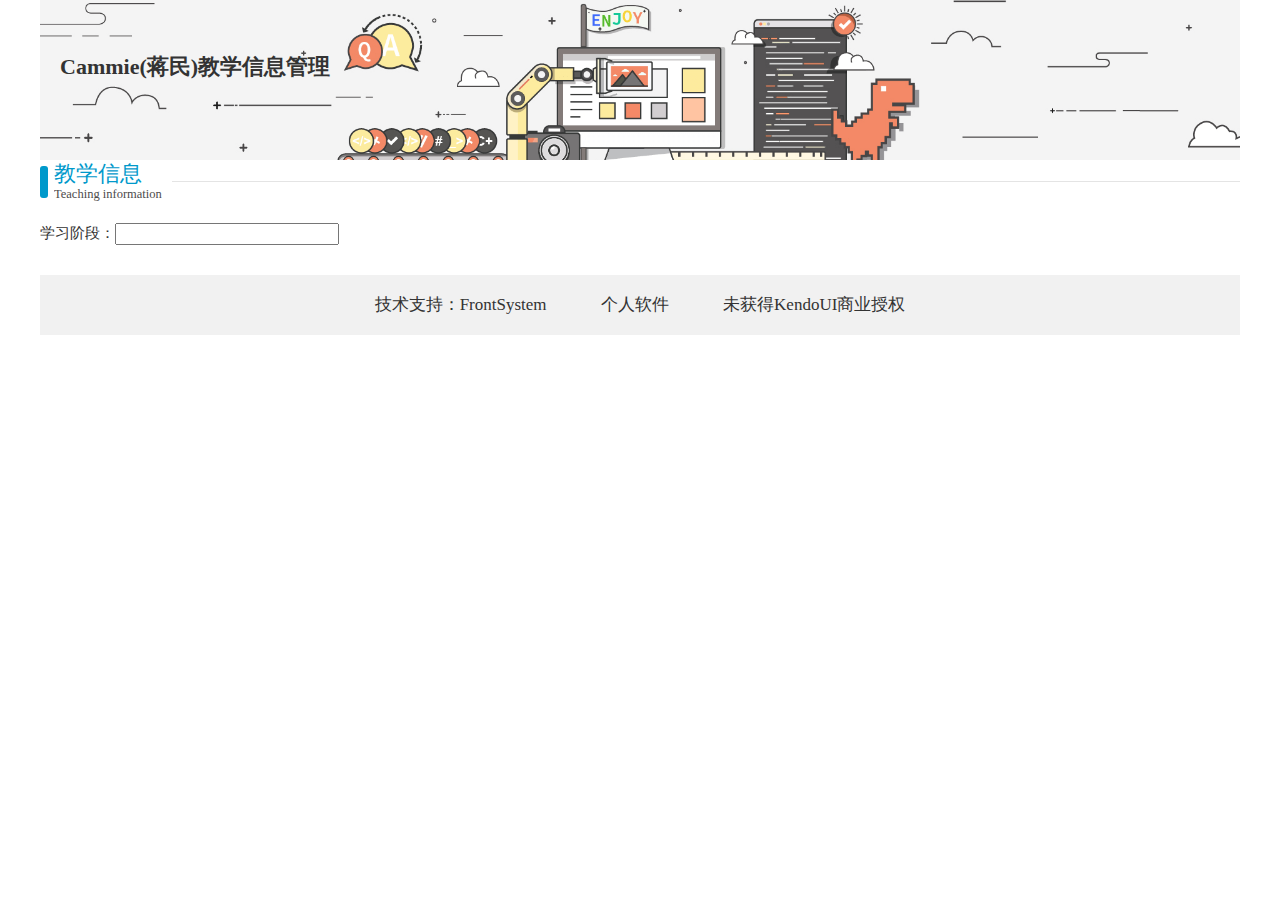
==== commit 3892c5b5: "first commit" ====
--- a/index.html
+++ b/index.html
@@ -1,20 +1,20 @@
 <!DOCTYPE html>
 <html>
 <head>
-<title>教学信息管理系统</title>
+<title>教学信息管理</title>
 <meta charset="utf-8">
 <link href="KendoUI/styles/kendo.common.min.css" rel="stylesheet"> 
 <link href="KendoUI/styles/kendo.rtl.min.css" rel="stylesheet"> 
 <link href="KendoUI/styles/kendo.default.min.css" rel="stylesheet"> 
 <link href="KendoUI/styles/kendo.dataviz.min.css" rel="stylesheet"> 
 <link href="KendoUI/styles/kendo.dataviz.default.min.css" rel="stylesheet"> 
-<link href="css/smallSystem.css" rel="stylesheet">
+<link href="stylesheets/smallSystem.css" rel="stylesheet">
 <script src="KendoUI/js/jquery.min.js" type="text/javascript"></script> 
 <script src="KendoUI/js/jszip.min.js"></script>
-<script src="KendoUI/js/kendo.all.min.js" type="text/javascript"></script>
-<!-- <script src="KendoUI/js/console.js" type="text/javascript"></script>  -->
+<script src="KendoUI/js/kendo.all.js" type="text/javascript"></script>
 <script src="KendoUI/js/messages/kendo.messages.zh-CN.js" type="text/javascript"></script>
 <script src="KendoUI/js/cultures/kendo.culture.zh-CN.js" type="text/javascript"></script>
+<script src="javascripts/base.js" type="text/javascript"></script>
 <style>
 #grid{
   font-size: 13px;
@@ -52,15 +52,78 @@
 }
 .k-edit-form-container {
     margin-top:-10px;
-}
-.bar{
-  /*width:900px;*/
-  margin: 0 auto;
+    font-size:12px;
+}
+.k-datepicker .k-icon.k-i-calendar {
+    margin: -2px -8px 0;
+}
+/*.k-scheduler-layout.k-scheduler-weekview table tr td:first-child{
+   width:100px;
+}*/
+.k-scheduler-layout>tbody>tr>td:first-child{
+    width:100px !important;
+}
+.k-event-actions:first-child {
+    float: none; 
+}
+.k-event, .k-task-complete {
+   font-size:13px;
+}
+.k-event-template {
+    /* padding: .3em 1.4em .3em .6em; */
+    padding:0;
 }
 </style>
+
+</head>
+<body>
+  <div class="main">
+    <div id="header">
+         <h5>Cammie(蒋民)教学信息管理</h5>
+     </div>
+     <ul id="menu"></ul>
+     <div class="box-hd">
+        <div class="hwrap">
+          <span class="s"></span>
+            <div class="hgroup">
+              <h3>教学信息</h3>
+              <small>Teaching information</small>
+            </div>
+        </div>
+        <div class="line"></div>
+    </div>
+     <table class="filterBox">
+         <tr>
+           <td width="33%">
+              <label>学习阶段：</label><input type="text" id="degree" style="width:220px;"/>
+           </td>
+           <td width="33%"></td>
+           <td width="33%"></td>
+         </tr>
+       </table>
+     <!-- <div class="split10"></div> -->
+     <div id="grid"></div>
+     <p style="margin-bottom:20px;"></p>
+
+     <div id="footer">
+       <a href="https://frontsystem.github.io/GKD/">技术支持：FrontSystem</a>
+       <a>个人软件</a>
+       <a href="http://www.kendoui.io/home/buy.html">未获得KendoUI商业授权</a>
+     </div>
+  </div>
+
 
 <script id="class-etail-template" type="text/x-kendo-template">
    <div class="studentGrid"></div>
+</script>
+
+<script id="event-template" type="text/x-kendo-template">
+  <div>Title: #: title #</div>
+  <div>Attendees:
+      # for (var i = 0; i < resources.length; i++) { #
+        #: resources[i].text #
+      # } #
+  </div>
 </script>
 
 <script id="popup-editor" type="text/x-kendo-template">
@@ -74,19 +137,23 @@
          <tbody>
            <tr>
              <td><label>班号/姓名：</label><input name="className" class="k-textbox"/></td>
-             <td><label>班级基数：</label><input name="base" class="k-textbox"/></td>
-           </tr>
-           <tr>
-             <td><label>在读人数：</label><input name="studying" class="k-textbox"/></td>
-             <td><label>实际升学人数：</label><input name="actualEnrollment" class="k-textbox"/></td>
-           </tr>
-           <tr>
+             <td></td>
+           </tr>
+           <tr>
+             <td><label>班级基数：</label><input name="base" data-role="numerictextbox" step="1" min="0" max="30" decimals="1"/></td>
+             <td><label>在读人数：</label><input name="studying" data-role="numerictextbox" step="1" min="0" max="30" decimals="1"/></td>
+           </tr>
+           <tr>
+             <td><label>实际升学人数：</label><input name="actualEnrollment" data-role="numerictextbox" step="1" min="0" max="30" decimals="1"/></td>
              <td><label>实际升学率：</label><input name="actualEnrollmentRate" class="k-textbox"/></td>
-             <td><label>预计升学人数：</label><input name="expectEnrollment" class="k-textbox"/></td>
-           </tr>
-           <tr>
+           </tr>
+           <tr>
+             <td><label>预计升学人数：</label><input name="expectEnrollment" data-role="numerictextbox" step="1" min="0" max="30" decimals="1"/></td>
              <td><label>可能升学人员：</label><input name="execptEnrollmentStutents" class="k-textbox"/></td>
+           </tr>
+           <tr>
              <td><label>班型：</label><input name="classType" class="k-textbox"/></td>
+             <td></td>
            </tr>
            <tr>
              <td><label>教师：</label><input name="teacher" class="k-textbox"/></td>
@@ -97,26 +164,26 @@
              <td><label>上课时间：</label><input name="classTime" class="k-textbox"/></td>
            </tr>
            <tr>
-             <td><label>课时数：</label><input name="totalHour" class="k-textbox"/></td>
+             <td><label>课时数：</label><input name="totalHour" data-role="numerictextbox" step="5" min="0" max="300" decimals="1"/></td>
              <td><label>剩余课时：</label><input name="remianHour" class="k-textbox"/></td>
            </tr>
            <tr>
              <td><label>教学进度：</label><input name="progress" class="k-textbox"/></td>
-             <td><label>开班时间：</label><input name="startTime" class="k-textbox"/></td>
-           </tr>
-           <tr>
-             <td><label>计划结课时间：</label><input name="planEndTime" class="k-textbox"/></td>
-             <td><label>实际结课时间：</label><input name="actualEndTime" class="k-textbox"/></td>
-           </tr>
-           <tr>
-             <td><label>展示课1：</label><input name="exhibitionClass1" class="k-textbox"/></td>
-             <td><label>展示课2：</label><input name="exhibitionClass2" class="k-textbox"/></td>
+             <td><label>开班时间：</label><input name="startTime" class="time"/></td>
+           </tr>
+           <tr>
+             <td><label>计划结课时间：</label><input name="planEndTime" class="time"/></td>
+             <td><label>实际结课时间：</label><input name="actualEndTime" class="time"/></td>
+           </tr>
+           <tr>
+             <td><label>展示课1：</label><input name="exhibitionClass1" class="time"/></td>
+             <td><label>展示课2：</label><input name="exhibitionClass2" class="time"/></td>
            </tr>
          </tbody>
        </table>
     </div>
     <div>
-       <table class="popup-editor-table">
+       <table class="popup-editor-table2">
          <tbody>
            <tr>
              <td><label>学生1：</label><input name="st1" class="k-textbox"/></td>
@@ -179,24 +246,6 @@
     </div>
   </div>
 </script>
-
-</head>
-<body>
-  <div class="main">
-     <div id="header">
-         <h5>Cammie(蒋民)教学信息管理</h5>
-     </div>
-     <p style="margin-bottom:10px;"></p>
-     <div id="grid"></div>
-
-     <p class="bar" style="margin-top:30px;">
-       <label>图表类型：</label><input type="text" id="chartType" style="width:220px;"/>
-     </p>
-     <!-- 在读人数 -->
-     <div id="chart" class="bar"></div>
-     <p style="margin-bottom:100px;"></p>
-  </div>
-
-  <script src="js/smallSystem_teachingList.js" type="text/javascript"></script>
+  <script src="javascripts/teachingList.js" type="text/javascript"></script>
 </body>
 </html>--- a/stylesheets/smallSystem.css
+++ b/stylesheets/smallSystem.css
@@ -0,0 +1,239 @@
+html,body,h1,h2,h3,h4,h5,h6,div,dl,dt,dd,ul,ol,li,p,blockquote,pre,hr,figure,table,caption,th,td,form,fieldset,legend,input,button,textarea,menu{margin:0;padding:0;}article,aside,details,figcaption,figure,footer,header,hgroup,main,nav,section,summary{display:block;}audio,canvas,progress,video{display:inline-block;vertical-align:baseline;}audio:not([controls]){display:none;height:0;}[hidden],template{display:none;}html{*overflow:auto;}a{outline:0;text-decoration:none;background-color:transparent;color:#333;}a:active,a:hover{outline:0;}b,strong{font-weight:bold;}i,em{font-style:normal;}h1,h2,h3,h4,h5,h6{font-size:100%;}sub,sup{position:relative;font-size:75%;line-height:0;vertical-align:baseline;}sup{top:-.5em;}sub{bottom:-.25em;}img{border:0 none;vertical-align:middle;}textarea{overflow:auto;resize:none;border:0 none;}table{width:100%;border-spacing:0;border-collapse:collapse;table-layout:fixed;}th{font-weight:normal;}li{list-style:none;}button,input[type="button"],input[type="reset"],input[type="submit"]{-webkit-appearance:button;border:0 none;cursor:pointer;}button,input{line-height:normal;}input,button,select,textarea{font:inherit;line-height:inherit;color:inherit;}button[disabled],input[disabled]{cursor:default;}button,select{text-transform:none;}input[type="checkbox"],input[type="radio"]{box-sizing:border-box;}:focus{outline:0;}hr{border:0 none;}.ipt{border:0 none;}.btn,.icon{display:inline-block;*display:inline;*zoom:1;}.btn{text-align:center;white-space:nowrap;cursor:pointer;}.btn:hover{text-decoration:none;}.icon{position:relative;vertical-align:top;}.clearfix:after{clear:both;display:table;content:'';}.clearfix{*zoom:1;}.clear{clear:both;display:block;width:100%;height:0;overflow:hidden;}.hidden{display:none;}.fl{float:left;}.fr{float:right;}body,input,button,select,textarea{font:12px/1.5 'Microsoft YaHei',Arial,\5B8B\4F53,sans-serif;word-break:break-all;word-wrap:break-word;color:#333;}
+.main{
+  width:1200px;
+  margin: 0 auto;
+  font-size:15px;
+  font-family: "Microsoft YaHei", "微软雅黑";
+}
+#header{
+  width:100%;
+  height:160px;
+  background:url(../images/banner.png) 0 0 no-repeat;
+  background-size: 100% auto;
+}
+#header h5{
+  font-size: 22px;
+  font-family: "Microsoft YaHei", "微软雅黑";
+  padding-top:50px;
+  padding-left:20px;
+}
+.customer-photo {
+    display: inline-block;
+    width: 32px;
+    height: 32px;
+    border-radius: 50%;
+    background-size: 32px 35px;
+    background-position: center center;
+    vertical-align: middle;
+    line-height: 32px;
+    box-shadow: inset 0 0 1px #999, inset 0 0 10px rgba(0,0,0,.2);
+    margin-left: 5px;
+}
+.customer-name {
+    display: inline-block;
+    vertical-align: middle;
+    line-height: 32px;
+    padding-left: 3px;
+}
+.k-grouping-header{
+  display: none;
+}
+.file {
+    position: relative;
+    display: inline-block;
+    background: #D0EEFF;
+    border: 1px solid #99D3F5;
+    border-radius: 4px;
+    padding: 1px 12px;
+    overflow: hidden;
+    color: #1E88C7;
+    text-decoration: none;
+    text-indent: 0;
+    line-height: 20px;
+    vertical-align: middle;
+}
+.file input {
+    position: absolute;
+    font-size: 30px;
+    right: 0;
+    top: 0;
+    opacity: 0;
+}
+.file:hover {
+    background: #AADFFD;
+    border-color: #78C3F3;
+    color: #004974;
+    text-decoration: none;
+}
+.btn-default{background-color:#0099cb;border-radius:5px;}
+.btn-default:hover{background-color:#ffaa11;}
+.btn-default.disable{background-color:#9d9d9d;}
+.btn-action{height:25px;line-height:25px;padding:0 20px;color:#fff;margin:0 0 5px;}
+.btn-action i{top:6px;width:13px;height:13px;margin-right:4px;background-position:center;}
+.btn-action .icon-r{margin-left:4px;}
+.icon{background-repeat:no-repeat;}
+.list-actions a .icon-add{background-image:url(../images/icon/icon_act_add.png);}
+.icon-add{background-image:url(../images/icon/icon_act_add.png);}
+.list-actions a .icon-del{background-image:url(../images/icon/icon_act_del.png);}
+.icon-del{background-image:url(../images/icon/icon_act_del.png);}
+.list-actions a .icon-remove,.material-query .query-actions .btn .icon-clear,.experiment-template .form-actions .btn .icon-cancel{background-image:url(../images/icon/icon_act_remove.png);}
+.icon-cancel{background-image:url(../images/icon/icon_act_remove.png);}
+.list-actions a .icon-grouping{background-image:url(../images/icon/icon_act_grouping.png);}
+.icon-grouping{background-image:url(../images/icon/icon_act_grouping.png);}
+.list-actions a .icon-in,.experiment-template .form-actions .btn .icon-submit,.breeding-experiment .bottom-actions a .icon-back{background-image:url(../images/icon/icon_act_in.png);}
+.icon-submit{background-image:url(../images/icon/icon_act_in.png);}
+.icon-back{background-image:url(../images/icon/icon_act_in.png);}
+.list-actions a .icon-out{background-image:url(../images/icon/icon_act_out.png);}
+.icon-out{background-image:url(../images/icon/icon_act_out.png);}
+.list-actions a .icon-save,.experiment-template .form-actions .btn .icon-save{background-image:url(../images/icon/icon_act_save.png);}
+.icon-save{background-image:url(../images/icon/icon_act_save.png);}
+.list-actions a .icon-analysis,.experiment-template .form-actions .btn .icon-analysis{background-image:url(../images/icon/icon_act_analysis.png);}
+.icon-analysis{background-image:url(../images/icon/icon_act_analysis.png);}
+.list-actions a .icon-downfile,.experiment-template .form-actions .btn .icon-downfile{background-image:url(../images/icon/icon_act_downfile.png);}
+.icon-downfile{background-image:url(../images/icon/icon_act_downfile.png);}
+.list-actions a .icon-process,.experiment-template .form-actions .btn .icon-process{background-image:url(../images/icon/icon_act_process.png);}
+.icon-process{background-image:url(../images/icon/icon_act_process.png);}
+.list-actions a .icon-beginchoose,.experiment-template .form-actions .btn .icon-beginchoose{background-image:url(../images/icon/icon_act_beginchoose.png);}
+.icon-beginchoose{background-image:url(../images/icon/icon_act_beginchoose.png);}
+
+.material-query{color:#555;}
+.icon-q{background-image:url(../images/icon/icon_act_q.png);}
+.icon-xz{background-image:url(../images/icon/icon_act_xz.png);}
+.icon-query{background-image:url(../images/icon/icon_act_query.png);}
+.material-query .query-actions .btn .icon-q{background-image:url(../images/icon/icon_act_q.png);}
+.material-query .query-actions .btn .icon-xz{background-image:url(../images/icon/icon_act_xz.png);}
+
+.uploadDialog .fileNameChoose{
+  text-align:center;
+  margin: 20px auto;
+}
+.uploadDialog .fileNameChoose #fileName{
+  width:300px;
+  height:25px;
+  font-size: 14px;
+}
+.uploadDialog .error{
+  line-height: 25px;
+  height:25px;
+  font-size: 14px;
+  color:red;
+  visibility: hidden;
+  text-align:center;
+  margin-bottom: 10px;
+}
+.uploadDialog .fileTypeChoose{
+  text-align:center;
+  margin: 20px auto 20px;
+  font-size: 14px;
+  vertical-align: middle;
+}
+#footer{
+  height:60px;
+  line-height: 60px;
+  font-size:17px;
+  background-color:#f1f1f1;
+  text-align: center;
+  clear:both;
+}
+#footer a+a{
+  margin-left:50px;
+}
+.bar{
+  /*width:900px;*/
+  margin: 0 auto;
+  padding: 16px 20px;
+  margin-top: 5px;
+  margin-bottom: 15px;
+  border: 1px solid #e1e1e1;
+  background-color: #f0f0f0;
+}
+.split10 {
+    clear: both;
+    height: 10px;
+    overflow: hidden;
+    margin: 0 -0px 3px;
+    background-color: #f8f8f8;
+}
+.box-hd{position:relative;z-index:1;height:42px;overflow:hidden;}
+.box-hd .hwrap,.box-hd .more{background-color:#fff;}
+.box-hd .hwrap,.box-hd .hwrap .s,.box-hd .hwrap .hgroup{float:left;}
+.box-hd .hwrap{padding-right:10px;}
+.box-hd .hwrap .s{width:8px;height:32px;margin:6px 6px 0 0;border-radius:3px;background-color:#0099cb;}
+.box-hd .hwrap .hgroup h3{height:28px;line-height:28px;overflow:hidden;font-size:22px;font-weight:normal;color:#0099cb;}
+.box-hd .hwrap .hgroup small{display:block;height:14px;line-height:13px;overflow:hidden;color:#4c4b4b;}
+.box-hd .more{float:right;height:25px;padding-left:12px;margin-top:8px;}
+.box-hd .more a{display:block;height:23px;line-height:23px;padding:0 7px;border:1px solid #159ee4;border-radius:2px;color:#159ee4;}
+.box-hd .line{position:absolute;z-index:-1;left:0;bottom:20px;width:100%;height:1px;background-color:#e4e4e4;}
+.box-bd{margin-top:20px;}
+
+.filterBox{
+  margin-top:10px;
+  margin-bottom:10px;
+  border-collapse:separate;
+  border-spacing:0px 10px;
+}
+
+.student-view {
+  float:left;
+  width:50%;
+  height:300px;
+  box-sizing:border-box;
+  border-top:0;
+  position:relative;
+}
+.student-view .student-left{
+  position:absolute;
+  top:50px;
+  left:0;
+  width:150px;
+  text-align:center;
+}
+.student-view .student-left img{
+  width:100px;
+  height:100px;
+}
+.student-view:nth-child(even) {
+  border-left-width:0;
+}
+.student-view dl.student-right{
+  margin:50px 10px 0;
+  padding:0;
+  overflow:hidden;
+  position:relative;
+  margin-left:150px;
+}
+.student-view dt,dd {
+  margin:0;
+  padding:0;
+  width:100%;
+  line-height:24px;
+  font-size:18px;
+}
+.student-view dt {
+  font-size:11px;
+  height:16px;
+  line-height:16px;
+  text-transform:uppercase;
+  opacity:0.5;
+}
+.student-view dd {
+  height:46px;
+  overflow:hidden;
+  white-space:nowrap;
+  text-overflow:ellipsis;
+}
+.student-view dd .k-widget,.student-view dd .k-textbox {
+  font-size:14px;
+}
+media only screen and (max-width:620px) {
+  .student-view {
+    width:100%;
+  }
+  .student-view:nth-child(even) {
+    border-left-width:1px;
+  }
+}
+
+/*#header{
+  display: none;
+}*/